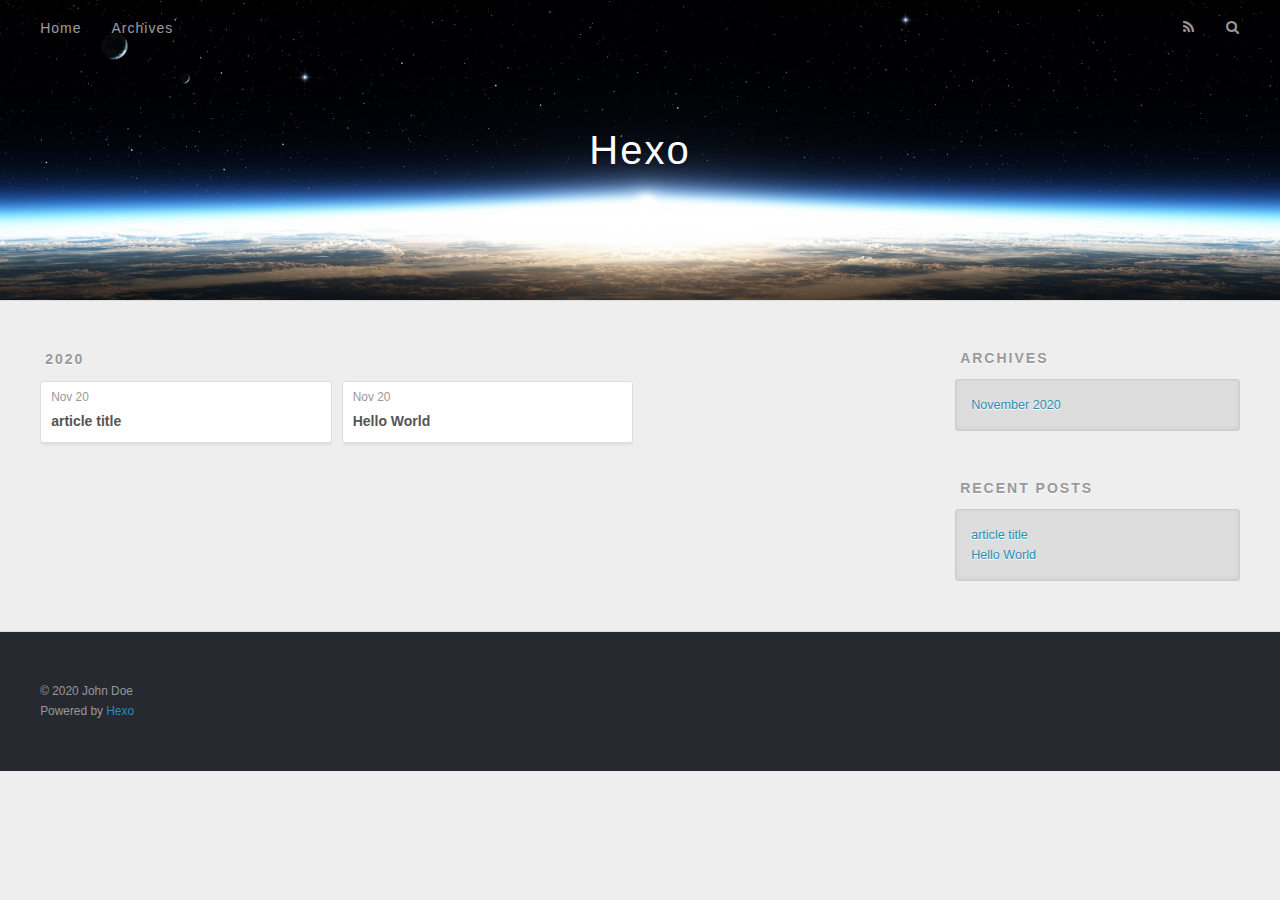
==== archives/index.html @ bbcba3b3 "Site updated: 2020-11-20 15:11:48" ====
<!DOCTYPE html>
<html>
<head>
  <meta charset="utf-8">
  

  
  <title>Archives | Hexo</title>
  <meta name="viewport" content="width=device-width, initial-scale=1, maximum-scale=1">
  <meta property="og:type" content="website">
<meta property="og:title" content="Hexo">
<meta property="og:url" content="http://example.com/archives/index.html">
<meta property="og:site_name" content="Hexo">
<meta property="og:locale" content="en_US">
<meta property="article:author" content="John Doe">
<meta name="twitter:card" content="summary">
  
    <link rel="alternate" href="/atom.xml" title="Hexo" type="application/atom+xml">
  
  
    <link rel="icon" href="/favicon.png">
  
  
    <link href="//fonts.googleapis.com/css?family=Source+Code+Pro" rel="stylesheet" type="text/css">
  
  
<link rel="stylesheet" href="/css/style.css">

<meta name="generator" content="Hexo 5.2.0"></head>

<body>
  <div id="container">
    <div id="wrap">
      <header id="header">
  <div id="banner"></div>
  <div id="header-outer" class="outer">
    <div id="header-title" class="inner">
      <h1 id="logo-wrap">
        <a href="/" id="logo">Hexo</a>
      </h1>
      
    </div>
    <div id="header-inner" class="inner">
      <nav id="main-nav">
        <a id="main-nav-toggle" class="nav-icon"></a>
        
          <a class="main-nav-link" href="/">Home</a>
        
          <a class="main-nav-link" href="/archives">Archives</a>
        
      </nav>
      <nav id="sub-nav">
        
          <a id="nav-rss-link" class="nav-icon" href="/atom.xml" title="RSS Feed"></a>
        
        <a id="nav-search-btn" class="nav-icon" title="Search"></a>
      </nav>
      <div id="search-form-wrap">
        <form action="//google.com/search" method="get" accept-charset="UTF-8" class="search-form"><input type="search" name="q" class="search-form-input" placeholder="Search"><button type="submit" class="search-form-submit">&#xF002;</button><input type="hidden" name="sitesearch" value="http://example.com"></form>
      </div>
    </div>
  </div>
</header>
      <div class="outer">
        <section id="main">
  
  
    
    
      
      
      <section class="archives-wrap">
        <div class="archive-year-wrap">
          <a href="/archives/2020" class="archive-year">2020</a>
        </div>
        <div class="archives">
    
    <article class="archive-article archive-type-post">
  <div class="archive-article-inner">
    <header class="archive-article-header">
      <a href="/2020/11/20/article-title/" class="archive-article-date">
  <time datetime="2020-11-20T07:08:11.000Z" itemprop="datePublished">Nov 20</time>
</a>
      
  
    <h1 itemprop="name">
      <a class="archive-article-title" href="/2020/11/20/article-title/">article title</a>
    </h1>
  

    </header>
  </div>
</article>
  
    
    
    <article class="archive-article archive-type-post">
  <div class="archive-article-inner">
    <header class="archive-article-header">
      <a href="/2020/11/20/hello-world/" class="archive-article-date">
  <time datetime="2020-11-20T06:59:21.009Z" itemprop="datePublished">Nov 20</time>
</a>
      
  
    <h1 itemprop="name">
      <a class="archive-article-title" href="/2020/11/20/hello-world/">Hello World</a>
    </h1>
  

    </header>
  </div>
</article>
  
  
    </div></section>
  


</section>
        
          <aside id="sidebar">
  
    

  
    

  
    
  
    
  <div class="widget-wrap">
    <h3 class="widget-title">Archives</h3>
    <div class="widget">
      <ul class="archive-list"><li class="archive-list-item"><a class="archive-list-link" href="/archives/2020/11/">November 2020</a></li></ul>
    </div>
  </div>


  
    
  <div class="widget-wrap">
    <h3 class="widget-title">Recent Posts</h3>
    <div class="widget">
      <ul>
        
          <li>
            <a href="/2020/11/20/article-title/">article title</a>
          </li>
        
          <li>
            <a href="/2020/11/20/hello-world/">Hello World</a>
          </li>
        
      </ul>
    </div>
  </div>

  
</aside>
        
      </div>
      <footer id="footer">
  
  <div class="outer">
    <div id="footer-info" class="inner">
      &copy; 2020 John Doe<br>
      Powered by <a href="http://hexo.io/" target="_blank">Hexo</a>
    </div>
  </div>
</footer>
    </div>
    <nav id="mobile-nav">
  
    <a href="/" class="mobile-nav-link">Home</a>
  
    <a href="/archives" class="mobile-nav-link">Archives</a>
  
</nav>
    

<script src="//ajax.googleapis.com/ajax/libs/jquery/2.0.3/jquery.min.js"></script>


  
<link rel="stylesheet" href="/fancybox/jquery.fancybox.css">

  
<script src="/fancybox/jquery.fancybox.pack.js"></script>




<script src="/js/script.js"></script>




  </div>
</body>
</html>
---- css/style.css ----
body {
  width: 100%;
}
body:before,
body:after {
  content: "";
  display: table;
}
body:after {
  clear: both;
}
html,
body,
div,
span,
applet,
object,
iframe,
h1,
h2,
h3,
h4,
h5,
h6,
p,
blockquote,
pre,
a,
abbr,
acronym,
address,
big,
cite,
code,
del,
dfn,
em,
img,
ins,
kbd,
q,
s,
samp,
small,
strike,
strong,
sub,
sup,
tt,
var,
dl,
dt,
dd,
ol,
ul,
li,
fieldset,
form,
label,
legend,
table,
caption,
tbody,
tfoot,
thead,
tr,
th,
td {
  margin: 0;
  padding: 0;
  border: 0;
  outline: 0;
  font-weight: inherit;
  font-style: inherit;
  font-family: inherit;
  font-size: 100%;
  vertical-align: baseline;
}
body {
  line-height: 1;
  color: #000;
  background: #fff;
}
ol,
ul {
  list-style: none;
}
table {
  border-collapse: separate;
  border-spacing: 0;
  vertical-align: middle;
}
caption,
th,
td {
  text-align: left;
  font-weight: normal;
  vertical-align: middle;
}
a img {
  border: none;
}
input,
button {
  margin: 0;
  padding: 0;
}
input::-moz-focus-inner,
button::-moz-focus-inner {
  border: 0;
  padding: 0;
}
@font-face {
  font-family: FontAwesome;
  font-style: normal;
  font-weight: normal;
  src: url("fonts/fontawesome-webfont.eot?v=#4.0.3");
  src: url("fonts/fontawesome-webfont.eot?#iefix&v=#4.0.3") format("embedded-opentype"), url("fonts/fontawesome-webfont.woff?v=#4.0.3") format("woff"), url("fonts/fontawesome-webfont.ttf?v=#4.0.3") format("truetype"), url("fonts/fontawesome-webfont.svg#fontawesomeregular?v=#4.0.3") format("svg");
}
html,
body,
#container {
  height: 100%;
}
body {
  background: #eee;
  font: 14px -apple-system, BlinkMacSystemFont, "Segoe UI", "Roboto", "Oxygen", "Ubuntu", "Cantarell", "Fira Sans", "Droid Sans", "Helvetica Neue", sans-serif;
  -webkit-text-size-adjust: 100%;
}
.outer {
  max-width: 1220px;
  margin: 0 auto;
  padding: 0 20px;
}
.outer:before,
.outer:after {
  content: "";
  display: table;
}
.outer:after {
  clear: both;
}
.inner {
  display: inline;
  float: left;
  width: 98.33333333333333%;
  margin: 0 0.833333333333333%;
}
.left,
.alignleft {
  float: left;
}
.right,
.alignright {
  float: right;
}
.clear {
  clear: both;
}
#container {
  position: relative;
}
.mobile-nav-on {
  overflow: hidden;
}
#wrap {
  height: 100%;
  width: 100%;
  position: absolute;
  top: 0;
  left: 0;
  -webkit-transition: 0.2s ease-out;
  -moz-transition: 0.2s ease-out;
  -ms-transition: 0.2s ease-out;
  transition: 0.2s ease-out;
  z-index: 1;
  background: #eee;
}
.mobile-nav-on #wrap {
  left: 280px;
}
@media screen and (min-width: 768px) {
  #main {
    display: inline;
    float: left;
    width: 73.33333333333333%;
    margin: 0 0.833333333333333%;
  }
}
.article-date,
.article-category-link,
.archive-year,
.widget-title {
  text-decoration: none;
  text-transform: uppercase;
  letter-spacing: 2px;
  color: #999;
  margin-bottom: 1em;
  margin-left: 5px;
  line-height: 1em;
  text-shadow: 0 1px #fff;
  font-weight: bold;
}
.article-inner,
.archive-article-inner {
  background: #fff;
  -webkit-box-shadow: 1px 2px 3px #ddd;
  box-shadow: 1px 2px 3px #ddd;
  border: 1px solid #ddd;
  border-radius: 3px;
}
.article-entry h1,
.widget h1 {
  font-size: 2em;
}
.article-entry h2,
.widget h2 {
  font-size: 1.5em;
}
.article-entry h3,
.widget h3 {
  font-size: 1.3em;
}
.article-entry h4,
.widget h4 {
  font-size: 1.2em;
}
.article-entry h5,
.widget h5 {
  font-size: 1em;
}
.article-entry h6,
.widget h6 {
  font-size: 1em;
  color: #999;
}
.article-entry hr,
.widget hr {
  border: 1px dashed #ddd;
}
.article-entry strong,
.widget strong {
  font-weight: bold;
}
.article-entry em,
.widget em,
.article-entry cite,
.widget cite {
  font-style: italic;
}
.article-entry sup,
.widget sup,
.article-entry sub,
.widget sub {
  font-size: 0.75em;
  line-height: 0;
  position: relative;
  vertical-align: baseline;
}
.article-entry sup,
.widget sup {
  top: -0.5em;
}
.article-entry sub,
.widget sub {
  bottom: -0.2em;
}
.article-entry small,
.widget small {
  font-size: 0.85em;
}
.article-entry acronym,
.widget acronym,
.article-entry abbr,
.widget abbr {
  border-bottom: 1px dotted;
}
.article-entry ul,
.widget ul,
.article-entry ol,
.widget ol,
.article-entry dl,
.widget dl {
  margin: 0 20px;
  line-height: 1.6em;
}
.article-entry ul ul,
.widget ul ul,
.article-entry ol ul,
.widget ol ul,
.article-entry ul ol,
.widget ul ol,
.article-entry ol ol,
.widget ol ol {
  margin-top: 0;
  margin-bottom: 0;
}
.article-entry ul,
.widget ul {
  list-style: disc;
}
.article-entry ol,
.widget ol {
  list-style: decimal;
}
.article-entry dt,
.widget dt {
  font-weight: bold;
}
#header {
  height: 300px;
  position: relative;
  border-bottom: 1px solid #ddd;
}
#header:before,
#header:after {
  content: "";
  position: absolute;
  left: 0;
  right: 0;
  height: 40px;
}
#header:before {
  top: 0;
  background: -webkit-linear-gradient(rgba(0,0,0,0.2), transparent);
  background: -moz-linear-gradient(rgba(0,0,0,0.2), transparent);
  background: -ms-linear-gradient(rgba(0,0,0,0.2), transparent);
  background: linear-gradient(rgba(0,0,0,0.2), transparent);
}
#header:after {
  bottom: 0;
  background: -webkit-linear-gradient(transparent, rgba(0,0,0,0.2));
  background: -moz-linear-gradient(transparent, rgba(0,0,0,0.2));
  background: -ms-linear-gradient(transparent, rgba(0,0,0,0.2));
  background: linear-gradient(transparent, rgba(0,0,0,0.2));
}
#header-outer {
  height: 100%;
  position: relative;
}
#header-inner {
  position: relative;
  overflow: hidden;
}
#banner {
  position: absolute;
  top: 0;
  left: 0;
  width: 100%;
  height: 100%;
  background: url("images/banner.jpg") center #000;
  -webkit-background-size: cover;
  -moz-background-size: cover;
  background-size: cover;
  z-index: -1;
}
#header-title {
  text-align: center;
  height: 40px;
  position: absolute;
  top: 50%;
  left: 0;
  margin-top: -20px;
}
#logo,
#subtitle {
  text-decoration: none;
  color: #fff;
  font-weight: 300;
  text-shadow: 0 1px 4px rgba(0,0,0,0.3);
}
#logo {
  font-size: 40px;
  line-height: 40px;
  letter-spacing: 2px;
}
#subtitle {
  font-size: 16px;
  line-height: 16px;
  letter-spacing: 1px;
}
#subtitle-wrap {
  margin-top: 16px;
}
#main-nav {
  float: left;
  margin-left: -15px;
}
.nav-icon,
.main-nav-link {
  float: left;
  color: #fff;
  opacity: 0.6;
  text-decoration: none;
  text-shadow: 0 1px rgba(0,0,0,0.2);
  -webkit-transition: opacity 0.2s;
  -moz-transition: opacity 0.2s;
  -ms-transition: opacity 0.2s;
  transition: opacity 0.2s;
  display: block;
  padding: 20px 15px;
}
.nav-icon:hover,
.main-nav-link:hover {
  opacity: 1;
}
.nav-icon {
  font-family: FontAwesome;
  text-align: center;
  font-size: 14px;
  width: 14px;
  height: 14px;
  padding: 20px 15px;
  position: relative;
  cursor: pointer;
}
.main-nav-link {
  font-weight: 300;
  letter-spacing: 1px;
}
@media screen and (max-width: 479px) {
  .main-nav-link {
    display: none;
  }
}
#main-nav-toggle {
  display: none;
}
#main-nav-toggle:before {
  content: "\f0c9";
}
@media screen and (max-width: 479px) {
  #main-nav-toggle {
    display: block;
  }
}
#sub-nav {
  float: right;
  margin-right: -15px;
}
#nav-rss-link:before {
  content: "\f09e";
}
#nav-search-btn:before {
  content: "\f002";
}
#search-form-wrap {
  position: absolute;
  top: 15px;
  width: 150px;
  height: 30px;
  right: -150px;
  opacity: 0;
  -webkit-transition: 0.2s ease-out;
  -moz-transition: 0.2s ease-out;
  -ms-transition: 0.2s ease-out;
  transition: 0.2s ease-out;
}
#search-form-wrap.on {
  opacity: 1;
  right: 0;
}
@media screen and (max-width: 479px) {
  #search-form-wrap {
    width: 100%;
    right: -100%;
  }
}
.search-form {
  position: absolute;
  top: 0;
  left: 0;
  right: 0;
  background: #fff;
  padding: 5px 15px;
  border-radius: 15px;
  -webkit-box-shadow: 0 0 10px rgba(0,0,0,0.3);
  box-shadow: 0 0 10px rgba(0,0,0,0.3);
}
.search-form-input {
  border: none;
  background: none;
  color: #555;
  width: 100%;
  font: 13px -apple-system, BlinkMacSystemFont, "Segoe UI", "Roboto", "Oxygen", "Ubuntu", "Cantarell", "Fira Sans", "Droid Sans", "Helvetica Neue", sans-serif;
  outline: none;
}
.search-form-input::-webkit-search-results-decoration,
.search-form-input::-webkit-search-cancel-button {
  -webkit-appearance: none;
}
.search-form-submit {
  position: absolute;
  top: 50%;
  right: 10px;
  margin-top: -7px;
  font: 13px FontAwesome;
  border: none;
  background: none;
  color: #bbb;
  cursor: pointer;
}
.search-form-submit:hover,
.search-form-submit:focus {
  color: #777;
}
.article {
  margin: 50px 0;
}
.article-inner {
  overflow: hidden;
}
.article-meta:before,
.article-meta:after {
  content: "";
  display: table;
}
.article-meta:after {
  clear: both;
}
.article-date {
  float: left;
}
.article-category {
  float: left;
  line-height: 1em;
  color: #ccc;
  text-shadow: 0 1px #fff;
  margin-left: 8px;
}
.article-category:before {
  content: "\2022";
}
.article-category-link {
  margin: 0 12px 1em;
}
.article-header {
  padding: 20px 20px 0;
}
.article-title {
  text-decoration: none;
  font-size: 2em;
  font-weight: bold;
  color: #555;
  line-height: 1.1em;
  -webkit-transition: color 0.2s;
  -moz-transition: color 0.2s;
  -ms-transition: color 0.2s;
  transition: color 0.2s;
}
a.article-title:hover {
  color: #258fb8;
}
.article-entry {
  color: #555;
  padding: 0 20px;
}
.article-entry:before,
.article-entry:after {
  content: "";
  display: table;
}
.article-entry:after {
  clear: both;
}
.article-entry p,
.article-entry table {
  line-height: 1.6em;
  margin: 1.6em 0;
}
.article-entry h1,
.article-entry h2,
.article-entry h3,
.article-entry h4,
.article-entry h5,
.article-entry h6 {
  font-weight: bold;
}
.article-entry h1,
.article-entry h2,
.article-entry h3,
.article-entry h4,
.article-entry h5,
.article-entry h6 {
  line-height: 1.1em;
  margin: 1.1em 0;
}
.article-entry a {
  color: #258fb8;
  text-decoration: none;
}
.article-entry a:hover {
  text-decoration: underline;
}
.article-entry ul,
.article-entry ol,
.article-entry dl {
  margin-top: 1.6em;
  margin-bottom: 1.6em;
}
.article-entry img,
.article-entry video {
  max-width: 100%;
  height: auto;
  display: block;
  margin: auto;
}
.article-entry iframe {
  border: none;
}
.article-entry table {
  width: 100%;
  border-collapse: collapse;
  border-spacing: 0;
}
.article-entry th {
  font-weight: bold;
  border-bottom: 3px solid #ddd;
  padding-bottom: 0.5em;
}
.article-entry td {
  border-bottom: 1px solid #ddd;
  padding: 10px 0;
}
.article-entry blockquote {
  font-family: Georgia, "Times New Roman", serif;
  font-size: 1.4em;
  margin: 1.6em 20px;
  text-align: center;
}
.article-entry blockquote footer {
  font-size: 14px;
  margin: 1.6em 0;
  font-family: -apple-system, BlinkMacSystemFont, "Segoe UI", "Roboto", "Oxygen", "Ubuntu", "Cantarell", "Fira Sans", "Droid Sans", "Helvetica Neue", sans-serif;
}
.article-entry blockquote footer cite:before {
  content: "—";
  padding: 0 0.5em;
}
.article-entry .pullquote {
  text-align: left;
  width: 45%;
  margin: 0;
}
.article-entry .pullquote.left {
  margin-left: 0.5em;
  margin-right: 1em;
}
.article-entry .pullquote.right {
  margin-right: 0.5em;
  margin-left: 1em;
}
.article-entry .caption {
  color: #999;
  display: block;
  font-size: 0.9em;
  margin-top: 0.5em;
  position: relative;
  text-align: center;
}
.article-entry .video-container {
  position: relative;
  padding-top: 56.25%;
  height: 0;
  overflow: hidden;
}
.article-entry .video-container iframe,
.article-entry .video-container object,
.article-entry .video-container embed {
  position: absolute;
  top: 0;
  left: 0;
  width: 100%;
  height: 100%;
  margin-top: 0;
}
.article-more-link a {
  display: inline-block;
  line-height: 1em;
  padding: 6px 15px;
  border-radius: 15px;
  background: #eee;
  color: #999;
  text-shadow: 0 1px #fff;
  text-decoration: none;
}
.article-more-link a:hover {
  background: #258fb8;
  color: #fff;
  text-decoration: none;
  text-shadow: 0 1px #1e7293;
}
.article-footer {
  font-size: 0.85em;
  line-height: 1.6em;
  border-top: 1px solid #ddd;
  padding-top: 1.6em;
  margin: 0 20px 20px;
}
.article-footer:before,
.article-footer:after {
  content: "";
  display: table;
}
.article-footer:after {
  clear: both;
}
.article-footer a {
  color: #999;
  text-decoration: none;
}
.article-footer a:hover {
  color: #555;
}
.article-tag-list-item {
  float: left;
  margin-right: 10px;
}
.article-tag-list-link:before {
  content: "#";
}
.article-comment-link {
  float: right;
}
.article-comment-link:before {
  content: "\f075";
  font-family: FontAwesome;
  padding-right: 8px;
}
.article-share-link {
  cursor: pointer;
  float: right;
  margin-left: 20px;
}
.article-share-link:before {
  content: "\f064";
  font-family: FontAwesome;
  padding-right: 6px;
}
#article-nav {
  position: relative;
}
#article-nav:before,
#article-nav:after {
  content: "";
  display: table;
}
#article-nav:after {
  clear: both;
}
@media screen and (min-width: 768px) {
  #article-nav {
    margin: 50px 0;
  }
  #article-nav:before {
    width: 8px;
    height: 8px;
    position: absolute;
    top: 50%;
    left: 50%;
    margin-top: -4px;
    margin-left: -4px;
    content: "";
    border-radius: 50%;
    background: #ddd;
    -webkit-box-shadow: 0 1px 2px #fff;
    box-shadow: 0 1px 2px #fff;
  }
}
.article-nav-link-wrap {
  text-decoration: none;
  text-shadow: 0 1px #fff;
  color: #999;
  -webkit-box-sizing: border-box;
  -moz-box-sizing: border-box;
  box-sizing: border-box;
  margin-top: 50px;
  text-align: center;
  display: block;
}
.article-nav-link-wrap:hover {
  color: #555;
}
@media screen and (min-width: 768px) {
  .article-nav-link-wrap {
    width: 50%;
    margin-top: 0;
  }
}
@media screen and (min-width: 768px) {
  #article-nav-newer {
    float: left;
    text-align: right;
    padding-right: 20px;
  }
}
@media screen and (min-width: 768px) {
  #article-nav-older {
    float: right;
    text-align: left;
    padding-left: 20px;
  }
}
.article-nav-caption {
  text-transform: uppercase;
  letter-spacing: 2px;
  color: #ddd;
  line-height: 1em;
  font-weight: bold;
}
#article-nav-newer .article-nav-caption {
  margin-right: -2px;
}
.article-nav-title {
  font-size: 0.85em;
  line-height: 1.6em;
  margin-top: 0.5em;
}
.article-share-box {
  position: absolute;
  display: none;
  background: #fff;
  -webkit-box-shadow: 1px 2px 10px rgba(0,0,0,0.2);
  box-shadow: 1px 2px 10px rgba(0,0,0,0.2);
  border-radius: 3px;
  margin-left: -145px;
  overflow: hidden;
  z-index: 1;
}
.article-share-box.on {
  display: block;
}
.article-share-input {
  width: 100%;
  background: none;
  -webkit-box-sizing: border-box;
  -moz-box-sizing: border-box;
  box-sizing: border-box;
  font: 14px -apple-system, BlinkMacSystemFont, "Segoe UI", "Roboto", "Oxygen", "Ubuntu", "Cantarell", "Fira Sans", "Droid Sans", "Helvetica Neue", sans-serif;
  padding: 0 15px;
  color: #555;
  outline: none;
  border: 1px solid #ddd;
  border-radius: 3px 3px 0 0;
  height: 36px;
  line-height: 36px;
}
.article-share-links {
  background: #eee;
}
.article-share-links:before,
.article-share-links:after {
  content: "";
  display: table;
}
.article-share-links:after {
  clear: both;
}
.article-share-twitter,
.article-share-facebook,
.article-share-pinterest,
.article-share-google {
  width: 50px;
  height: 36px;
  display: block;
  float: left;
  position: relative;
  color: #999;
  text-shadow: 0 1px #fff;
}
.article-share-twitter:before,
.article-share-facebook:before,
.article-share-pinterest:before,
.article-share-google:before {
  font-size: 20px;
  font-family: FontAwesome;
  width: 20px;
  height: 20px;
  position: absolute;
  top: 50%;
  left: 50%;
  margin-top: -10px;
  margin-left: -10px;
  text-align: center;
}
.article-share-twitter:hover,
.article-share-facebook:hover,
.article-share-pinterest:hover,
.article-share-google:hover {
  color: #fff;
}
.article-share-twitter:before {
  content: "\f099";
}
.article-share-twitter:hover {
  background: #00aced;
  text-shadow: 0 1px #008abe;
}
.article-share-facebook:before {
  content: "\f09a";
}
.article-share-facebook:hover {
  background: #3b5998;
  text-shadow: 0 1px #2f477a;
}
.article-share-pinterest:before {
  content: "\f0d2";
}
.article-share-pinterest:hover {
  background: #cb2027;
  text-shadow: 0 1px #a21a1f;
}
.article-share-google:before {
  content: "\f0d5";
}
.article-share-google:hover {
  background: #dd4b39;
  text-shadow: 0 1px #be3221;
}
.article-gallery {
  background: #000;
  position: relative;
}
.article-gallery-photos {
  position: relative;
  overflow: hidden;
}
.article-gallery-img {
  display: none;
  max-width: 100%;
}
.article-gallery-img:first-child {
  display: block;
}
.article-gallery-img.loaded {
  position: absolute;
  display: block;
}
.article-gallery-img img {
  display: block;
  max-width: 100%;
  margin: 0 auto;
}
#comments {
  background: #fff;
  -webkit-box-shadow: 1px 2px 3px #ddd;
  box-shadow: 1px 2px 3px #ddd;
  padding: 20px;
  border: 1px solid #ddd;
  border-radius: 3px;
  margin: 50px 0;
}
#comments a {
  color: #258fb8;
}
.archives-wrap {
  margin: 50px 0;
}
.archives:before,
.archives:after {
  content: "";
  display: table;
}
.archives:after {
  clear: both;
}
.archive-year-wrap {
  margin-bottom: 1em;
}
.archives {
  -webkit-column-gap: 10px;
  -moz-column-gap: 10px;
  column-gap: 10px;
}
@media screen and (min-width: 480px) and (max-width: 767px) {
  .archives {
    -webkit-column-count: 2;
    -moz-column-count: 2;
    column-count: 2;
  }
}
@media screen and (min-width: 768px) {
  .archives {
    -webkit-column-count: 3;
    -moz-column-count: 3;
    column-count: 3;
  }
}
.archive-article {
  -webkit-column-break-inside: avoid;
  page-break-inside: avoid;
  overflow: hidden;
  break-inside: avoid-column;
}
.archive-article-inner {
  padding: 10px;
  margin-bottom: 15px;
}
.archive-article-title {
  text-decoration: none;
  font-weight: bold;
  color: #555;
  -webkit-transition: color 0.2s;
  -moz-transition: color 0.2s;
  -ms-transition: color 0.2s;
  transition: color 0.2s;
  line-height: 1.6em;
}
.archive-article-title:hover {
  color: #258fb8;
}
.archive-article-footer {
  margin-top: 1em;
}
.archive-article-date {
  color: #999;
  text-decoration: none;
  font-size: 0.85em;
  line-height: 1em;
  margin-bottom: 0.5em;
  display: block;
}
#page-nav {
  margin: 50px auto;
  background: #fff;
  -webkit-box-shadow: 1px 2px 3px #ddd;
  box-shadow: 1px 2px 3px #ddd;
  border: 1px solid #ddd;
  border-radius: 3px;
  text-align: center;
  color: #999;
  overflow: hidden;
}
#page-nav:before,
#page-nav:after {
  content: "";
  display: table;
}
#page-nav:after {
  clear: both;
}
#page-nav a,
#page-nav span {
  padding: 10px 20px;
  line-height: 1;
  height: 2ex;
}
#page-nav a {
  color: #999;
  text-decoration: none;
}
#page-nav a:hover {
  background: #999;
  color: #fff;
}
#page-nav .prev {
  float: left;
}
#page-nav .next {
  float: right;
}
#page-nav .page-number {
  display: inline-block;
}
@media screen and (max-width: 479px) {
  #page-nav .page-number {
    display: none;
  }
}
#page-nav .current {
  color: #555;
  font-weight: bold;
}
#page-nav .space {
  color: #ddd;
}
#footer {
  background: #262a30;
  padding: 50px 0;
  border-top: 1px solid #ddd;
  color: #999;
}
#footer a {
  color: #258fb8;
  text-decoration: none;
}
#footer a:hover {
  text-decoration: underline;
}
#footer-info {
  line-height: 1.6em;
  font-size: 0.85em;
}
.article-entry pre,
.article-entry .highlight {
  background: #2d2d2d;
  margin: 0 -20px;
  padding: 15px 20px;
  border-style: solid;
  border-color: #ddd;
  border-width: 1px 0;
  overflow: auto;
  color: #ccc;
  line-height: 22.400000000000002px;
}
.article-entry .highlight .gutter pre,
.article-entry .gist .gist-file .gist-data .line-numbers {
  color: #666;
  font-size: 0.85em;
}
.article-entry pre,
.article-entry code {
  font-family: "Source Code Pro", Consolas, Monaco, Menlo, Consolas, monospace;
}
.article-entry code {
  background: #eee;
  text-shadow: 0 1px #fff;
  padding: 0 0.3em;
}
.article-entry pre code {
  background: none;
  text-shadow: none;
  padding: 0;
}
.article-entry .highlight pre {
  border: none;
  margin: 0;
  padding: 0;
}
.article-entry .highlight table {
  margin: 0;
  width: auto;
}
.article-entry .highlight td {
  border: none;
  padding: 0;
}
.article-entry .highlight figcaption {
  font-size: 0.85em;
  color: #999;
  line-height: 1em;
  margin-bottom: 1em;
}
.article-entry .highlight figcaption:before,
.article-entry .highlight figcaption:after {
  content: "";
  display: table;
}
.article-entry .highlight figcaption:after {
  clear: both;
}
.article-entry .highlight figcaption a {
  float: right;
}
.article-entry .highlight .gutter pre {
  text-align: right;
  padding-right: 20px;
}
.article-entry .highlight .line {
  height: 22.400000000000002px;
}
.article-entry .highlight .line.marked {
  background: #515151;
}
.article-entry .gist {
  margin: 0 -20px;
  border-style: solid;
  border-color: #ddd;
  border-width: 1px 0;
  background: #2d2d2d;
  padding: 15px 20px 15px 0;
}
.article-entry .gist .gist-file {
  border: none;
  font-family: "Source Code Pro", Consolas, Monaco, Menlo, Consolas, monospace;
  margin: 0;
}
.article-entry .gist .gist-file .gist-data {
  background: none;
  border: none;
}
.article-entry .gist .gist-file .gist-data .line-numbers {
  background: none;
  border: none;
  padding: 0 20px 0 0;
}
.article-entry .gist .gist-file .gist-data .line-data {
  padding: 0 !important;
}
.article-entry .gist .gist-file .highlight {
  margin: 0;
  padding: 0;
  border: none;
}
.article-entry .gist .gist-file .gist-meta {
  background: #2d2d2d;
  color: #999;
  font: 0.85em -apple-system, BlinkMacSystemFont, "Segoe UI", "Roboto", "Oxygen", "Ubuntu", "Cantarell", "Fira Sans", "Droid Sans", "Helvetica Neue", sans-serif;
  text-shadow: 0 0;
  padding: 0;
  margin-top: 1em;
  margin-left: 20px;
}
.article-entry .gist .gist-file .gist-meta a {
  color: #258fb8;
  font-weight: normal;
}
.article-entry .gist .gist-file .gist-meta a:hover {
  text-decoration: underline;
}
pre .comment,
pre .title {
  color: #999;
}
pre .variable,
pre .attribute,
pre .tag,
pre .regexp,
pre .ruby .constant,
pre .xml .tag .title,
pre .xml .pi,
pre .xml .doctype,
pre .html .doctype,
pre .css .id,
pre .css .class,
pre .css .pseudo {
  color: #f2777a;
}
pre .number,
pre .preprocessor,
pre .built_in,
pre .literal,
pre .params,
pre .constant {
  color: #f99157;
}
pre .class,
pre .ruby .class .title,
pre .css .rules .attribute {
  color: #9c9;
}
pre .string,
pre .value,
pre .inheritance,
pre .header,
pre .ruby .symbol,
pre .xml .cdata {
  color: #9c9;
}
pre .css .hexcolor {
  color: #6cc;
}
pre .function,
pre .python .decorator,
pre .python .title,
pre .ruby .function .title,
pre .ruby .title .keyword,
pre .perl .sub,
pre .javascript .title,
pre .coffeescript .title {
  color: #69c;
}
pre .keyword,
pre .javascript .function {
  color: #c9c;
}
@media screen and (max-width: 479px) {
  #mobile-nav {
    position: absolute;
    top: 0;
    left: 0;
    width: 280px;
    height: 100%;
    background: #191919;
    border-right: 1px solid #fff;
  }
}
@media screen and (max-width: 479px) {
  .mobile-nav-link {
    display: block;
    color: #999;
    text-decoration: none;
    padding: 15px 20px;
    font-weight: bold;
  }
  .mobile-nav-link:hover {
    color: #fff;
  }
}
@media screen and (min-width: 768px) {
  #sidebar {
    display: inline;
    float: left;
    width: 23.333333333333332%;
    margin: 0 0.833333333333333%;
  }
}
.widget-wrap {
  margin: 50px 0;
}
.widget {
  color: #777;
  text-shadow: 0 1px #fff;
  background: #ddd;
  -webkit-box-shadow: 0 -1px 4px #ccc inset;
  box-shadow: 0 -1px 4px #ccc inset;
  border: 1px solid #ccc;
  padding: 15px;
  border-radius: 3px;
}
.widget a {
  color: #258fb8;
  text-decoration: none;
}
.widget a:hover {
  text-decoration: underline;
}
.widget ul ul,
.widget ol ul,
.widget dl ul,
.widget ul ol,
.widget ol ol,
.widget dl ol,
.widget ul dl,
.widget ol dl,
.widget dl dl {
  margin-left: 15px;
  list-style: disc;
}
.widget {
  line-height: 1.6em;
  word-wrap: break-word;
  font-size: 0.9em;
}
.widget ul,
.widget ol {
  list-style: none;
  margin: 0;
}
.widget ul ul,
.widget ol ul,
.widget ul ol,
.widget ol ol {
  margin: 0 20px;
}
.widget ul ul,
.widget ol ul {
  list-style: disc;
}
.widget ul ol,
.widget ol ol {
  list-style: decimal;
}
.category-list-count,
.tag-list-count,
.archive-list-count {
  padding-left: 5px;
  color: #999;
  font-size: 0.85em;
}
.category-list-count:before,
.tag-list-count:before,
.archive-list-count:before {
  content: "(";
}
.category-list-count:after,
.tag-list-count:after,
.archive-list-count:after {
  content: ")";
}
.tagcloud a {
  margin-right: 5px;
  display: inline-block;
}
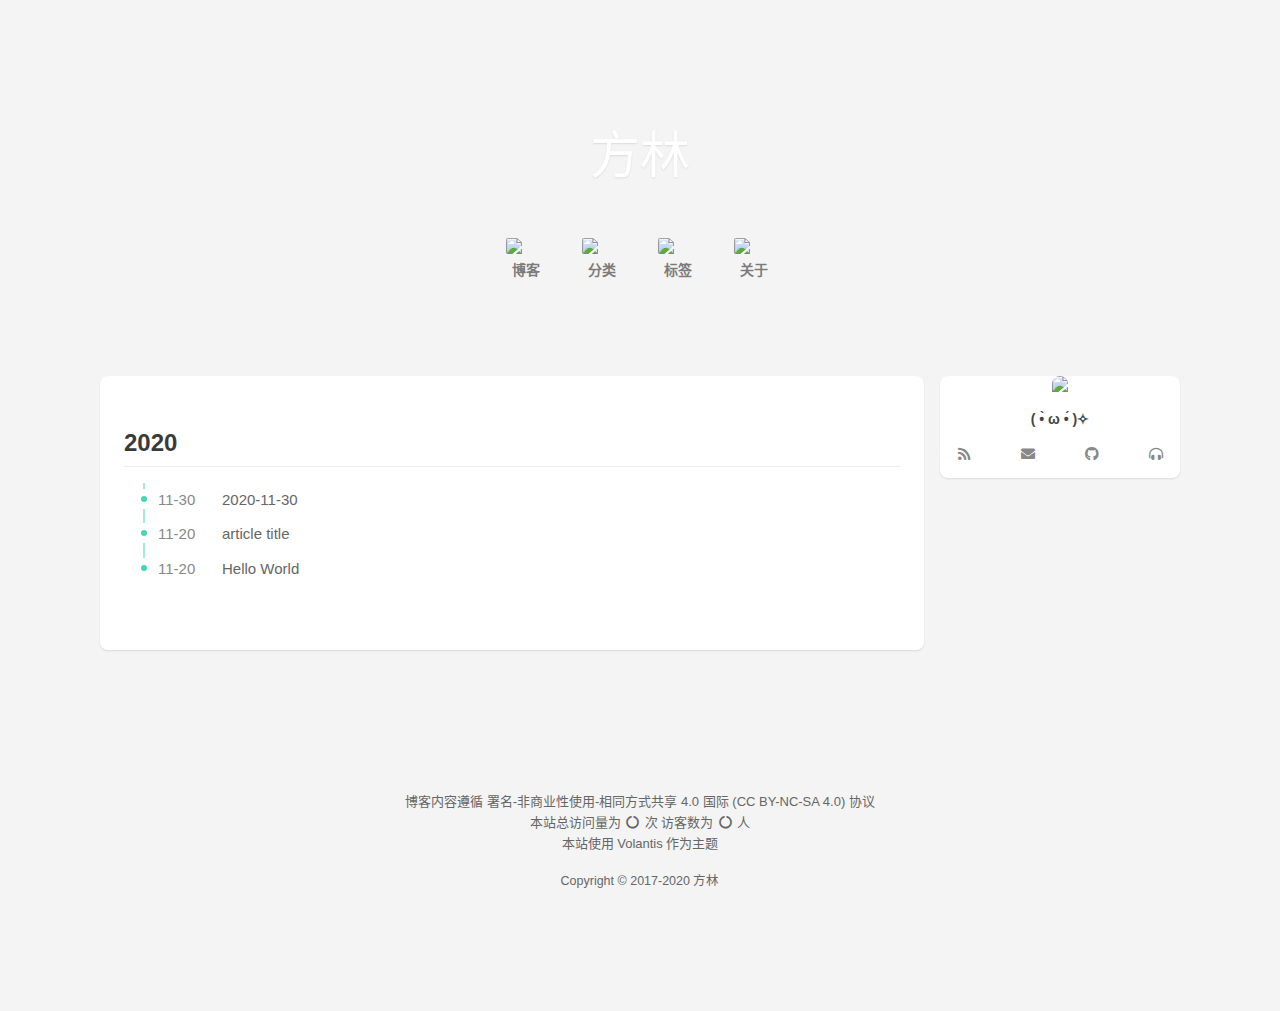
==== commit 0dad0853: "Site updated: 2020-11-30 18:04:54" ====
--- a/archives/index.html
+++ b/archives/index.html
@@ -1,201 +1,1331 @@
 <!DOCTYPE html>
-<html>
-<head>
+<html lang="zh-CN">
+<head hexo-theme='https://github.com/volantis-x/hexo-theme-volantis/tree/4.1.6'>
   <meta charset="utf-8">
-  
-
-  
-  <title>Archives | Hexo</title>
+  <!-- SEO相关 -->
+  
+    
+      <meta name="robots" content="noindex,follow">
+    
+  
+  <!-- 渲染优化 -->
+  <meta http-equiv='x-dns-prefetch-control' content='on' />
+  <link rel='dns-prefetch' href='https://cdn.jsdelivr.net'>
+  <link rel="preconnect" href="https://cdn.jsdelivr.net" crossorigin>
+  <meta name="renderer" content="webkit">
+  <meta name="force-rendering" content="webkit">
+  <meta http-equiv="X-UA-Compatible" content="IE=Edge,chrome=1">
+  <meta name="HandheldFriendly" content="True" >
+  <meta name="apple-mobile-web-app-capable" content="yes">
   <meta name="viewport" content="width=device-width, initial-scale=1, maximum-scale=1">
-  <meta property="og:type" content="website">
-<meta property="og:title" content="Hexo">
-<meta property="og:url" content="http://example.com/archives/index.html">
-<meta property="og:site_name" content="Hexo">
-<meta property="og:locale" content="en_US">
-<meta property="article:author" content="John Doe">
-<meta name="twitter:card" content="summary">
-  
-    <link rel="alternate" href="/atom.xml" title="Hexo" type="application/atom+xml">
-  
-  
-    <link rel="icon" href="/favicon.png">
-  
-  
-    <link href="//fonts.googleapis.com/css?family=Source+Code+Pro" rel="stylesheet" type="text/css">
-  
-  
-<link rel="stylesheet" href="/css/style.css">
-
-<meta name="generator" content="Hexo 5.2.0"></head>
+
+  <!-- 页面元数据 -->
+  
+  <title>归档 - ( •̀ ω •́ )✧</title>
+  
+
+  
+
+  <!-- feed -->
+  
+
+  <!-- import meta -->
+  
+    
+      <meta name="msapplication-TileColor" content="#ffffff">
+    
+      <meta name="msapplication-config" content="https://cdn.jsdelivr.net/gh/volantis-x/cdn-org/blog/favicon/browserconfig.xml">
+    
+      <meta name="theme-color" content="#ffffff">
+    
+  
+
+  <!-- link -->
+  
+
+  <!-- import link -->
+  
+  
+  <link rel="apple-touch-icon" sizes="180x180" href="https://cdn.jsdelivr.net/gh/volantis-x/cdn-org/blog/favicon/apple-touch-icon.png">
+  <link rel="icon" type="image/png" sizes="32x32" href="https://cdn.jsdelivr.net/gh/volantis-x/cdn-org/blog/favicon/favicon-32x32.png">
+  <link rel="icon" type="image/png" sizes="16x16" href="https://cdn.jsdelivr.net/gh/volantis-x/cdn-org/blog/favicon/favicon-16x16.png">
+  <link rel="manifest" href="https://cdn.jsdelivr.net/gh/volantis-x/cdn-org/blog/favicon/site.webmanifest">
+  <link rel="mask-icon" href="https://cdn.jsdelivr.net/gh/volantis-x/cdn-org/blog/favicon/safari-pinned-tab.svg" color="#5bbad5">
+  <link rel="shortcut icon" href="https://cdn.jsdelivr.net/gh/volantis-x/cdn-org/blog/favicon/favicon.ico">
+  
+
+  
+    
+<link rel="stylesheet" href="/css/first.css">
+
+  
+
+  
+  <link rel="stylesheet" href="/css/style.css" media="print" onload="this.media='all';this.onload=null">
+  <noscript><link rel="stylesheet" href="/css/style.css"></noscript>
+  
+
+  <script id="loadcss"></script>
+
+</head>
 
 <body>
-  <div id="container">
-    <div id="wrap">
-      <header id="header">
-  <div id="banner"></div>
-  <div id="header-outer" class="outer">
-    <div id="header-title" class="inner">
-      <h1 id="logo-wrap">
-        <a href="/" id="logo">Hexo</a>
-      </h1>
-      
+  
+
+<header id="l_header" class="l_header auto shadow blur " style='opacity: 0' >
+  <div class='container'>
+  <div id='wrapper'>
+    <div class='nav-sub'>
+      <p class="title"></p>
+      <ul class='switcher nav-list-h m-phone' id="pjax-header-nav-list">
+        <li><a id="s-comment" class="fas fa-comments fa-fw" target="_self" href='javascript:void(0)'></a></li>
+        
+          <li><a id="s-toc" class="s-toc fas fa-list fa-fw" target="_self" href='javascript:void(0)'></a></li>
+        
+      </ul>
     </div>
-    <div id="header-inner" class="inner">
-      <nav id="main-nav">
-        <a id="main-nav-toggle" class="nav-icon"></a>
-        
-          <a class="main-nav-link" href="/">Home</a>
-        
-          <a class="main-nav-link" href="/archives">Archives</a>
-        
-      </nav>
-      <nav id="sub-nav">
-        
-          <a id="nav-rss-link" class="nav-icon" href="/atom.xml" title="RSS Feed"></a>
-        
-        <a id="nav-search-btn" class="nav-icon" title="Search"></a>
-      </nav>
-      <div id="search-form-wrap">
-        <form action="//google.com/search" method="get" accept-charset="UTF-8" class="search-form"><input type="search" name="q" class="search-form-input" placeholder="Search"><button type="submit" class="search-form-submit">&#xF002;</button><input type="hidden" name="sitesearch" value="http://example.com"></form>
+		<div class="nav-main">
+      
+        
+        <a class="title flat-box" target="_self" href='/'>
+          
+            <img no-lazy class='logo' src='https://cdn.jsdelivr.net/gh/volantis-x/cdn-org/blog/Logo-NavBar@3x.png'/>
+          
+          
+          
+        </a>
+      
+
+			<div class='menu navigation'>
+				<ul class='nav-list-h m-pc'>
+          
+          
+          
+            
+            
+              <li>
+                <a class="menuitem flat-box faa-parent animated-hover" href=/
+                  
+                  
+                  
+                    id="home"
+                  >
+                  <i class='fas fa-rss fa-fw'></i>博客
+                </a>
+                
+              </li>
+            
+          
+          
+            
+            
+              <li>
+                <a class="menuitem flat-box faa-parent animated-hover" href=/categories/
+                  
+                  
+                  
+                    id="categories"
+                  >
+                  <i class='fas fa-folder-open fa-fw'></i>分类
+                </a>
+                
+              </li>
+            
+          
+          
+            
+            
+              <li>
+                <a class="menuitem flat-box faa-parent animated-hover" href=/tags/
+                  
+                  
+                  
+                    id="tags"
+                  >
+                  <i class='fas fa-tags fa-fw'></i>标签
+                </a>
+                
+              </li>
+            
+          
+          
+            
+            
+              <li>
+                <a class="menuitem flat-box faa-parent animated-hover" href=/archives/
+                  
+                  
+                  
+                    id="archives"
+                  >
+                  <i class='fas fa-archive fa-fw'></i>归档
+                </a>
+                
+              </li>
+            
+          
+          
+            
+            
+              <li>
+                <a class="menuitem flat-box faa-parent animated-hover" href=/about/
+                  
+                  
+                  
+                    id="about"
+                  >
+                  <i class='fas fa-info-circle fa-fw'></i>关于
+                </a>
+                
+              </li>
+            
+          
+          
+				</ul>
+			</div>
+
+      <div class="m_search">
+        <form name="searchform" class="form u-search-form">
+          <i class="icon fas fa-search fa-fw"></i>
+          <input type="text" class="input u-search-input" placeholder="Search..." />
+        </form>
+      </div>
+
+			<ul class='switcher nav-list-h m-phone'>
+				
+					<li><a class="s-search fas fa-search fa-fw" target="_self" href='javascript:void(0)'></a></li>
+				
+				<li>
+          <a class="s-menu fas fa-bars fa-fw" target="_self" href='javascript:void(0)'></a>
+          <ul class="menu-phone list-v navigation white-box">
+            
+              
+            
+              <li>
+                <a class="menuitem flat-box faa-parent animated-hover" href=/
+                  
+                  
+                  
+                    id="home"
+                  >
+                  <i class='fas fa-rss fa-fw'></i>博客
+                </a>
+                
+              </li>
+            
+          
+            
+              
+            
+              <li>
+                <a class="menuitem flat-box faa-parent animated-hover" href=/categories/
+                  
+                  
+                  
+                    id="categories"
+                  >
+                  <i class='fas fa-folder-open fa-fw'></i>分类
+                </a>
+                
+              </li>
+            
+          
+            
+              
+            
+              <li>
+                <a class="menuitem flat-box faa-parent animated-hover" href=/tags/
+                  
+                  
+                  
+                    id="tags"
+                  >
+                  <i class='fas fa-tags fa-fw'></i>标签
+                </a>
+                
+              </li>
+            
+          
+            
+              
+            
+              <li>
+                <a class="menuitem flat-box faa-parent animated-hover" href=/archives/
+                  
+                  
+                  
+                    id="archives"
+                  >
+                  <i class='fas fa-archive fa-fw'></i>归档
+                </a>
+                
+              </li>
+            
+          
+            
+              
+            
+              <li>
+                <a class="menuitem flat-box faa-parent animated-hover" href=/about/
+                  
+                  
+                  
+                    id="about"
+                  >
+                  <i class='fas fa-info-circle fa-fw'></i>关于
+                </a>
+                
+              </li>
+            
+          
+            
+          </ul>
+        </li>
+			</ul>
+		</div>
+	</div>
+  </div>
+</header>
+
+  <div id="l_body">
+    <div id="l_cover">
+  
+    
+        <div id="half" class='cover-wrapper  focus' style="display: ;">
+          
+            <div id='cover-backstretch'></div>
+          
+          <div class='cover-body'>
+  <div class='top'>
+    
+    
+      <p class="title">方林</p>
+    
+    
+  </div>
+  <div class='bottom'>
+    <div class='menu navigation'>
+      <div class='list-h'>
+        
+          
+            <a href="/archives/"
+              
+              
+              id="archives">
+              <img src='https://cdn.jsdelivr.net/gh/twitter/twemoji@13.0/assets/svg/1f4f0.svg'><p>博客</p>
+            </a>
+          
+            <a href="/categories/"
+              
+              
+              id="categories">
+              <img src='https://cdn.jsdelivr.net/gh/twitter/twemoji@13.0/assets/svg/1f5c3.svg'><p>分类</p>
+            </a>
+          
+            <a href="/tags/"
+              
+              
+              id="tags">
+              <img src='https://cdn.jsdelivr.net/gh/twitter/twemoji@13.0/assets/svg/1f516.svg'><p>标签</p>
+            </a>
+          
+            <a href="/about/"
+              
+              
+              id="about">
+              <img src='https://cdn.jsdelivr.net/gh/twitter/twemoji@13.0/assets/svg/1f396.svg'><p>关于</p>
+            </a>
+          
+        
       </div>
     </div>
   </div>
-</header>
-      <div class="outer">
-        <section id="main">
-  
-  
-    
-    
-      
-      
-      <section class="archives-wrap">
-        <div class="archive-year-wrap">
-          <a href="/archives/2020" class="archive-year">2020</a>
+</div>
+
+          <div id="scroll-down" style="display: none;"><i class="fa fa-chevron-down scroll-down-effects"></i></div>
         </div>
-        <div class="archives">
-    
-    <article class="archive-article archive-type-post">
-  <div class="archive-article-inner">
-    <header class="archive-article-header">
-      <a href="/2020/11/20/article-title/" class="archive-article-date">
-  <time datetime="2020-11-20T07:08:11.000Z" itemprop="datePublished">Nov 20</time>
-</a>
-      
-  
-    <h1 itemprop="name">
-      <a class="archive-article-title" href="/2020/11/20/article-title/">article title</a>
-    </h1>
-  
-
-    </header>
+    
+  
   </div>
-</article>
-  
-    
-    
-    <article class="archive-article archive-type-post">
-  <div class="archive-article-inner">
-    <header class="archive-article-header">
-      <a href="/2020/11/20/hello-world/" class="archive-article-date">
-  <time datetime="2020-11-20T06:59:21.009Z" itemprop="datePublished">Nov 20</time>
-</a>
-      
-  
-    <h1 itemprop="name">
-      <a class="archive-article-title" href="/2020/11/20/hello-world/">Hello World</a>
-    </h1>
-  
-
-    </header>
+
+    <div id='safearea'>
+      <div class='body-wrapper' id="pjax-container">
+        
+
+<div class='l_main'>
+	
+	  <article id="arc" class="post article white-box reveal shadow floatable">
+			
+			
+				
+				
+					
+						
+						<h2>2020</h2>
+					
+						<div class='timenode'>
+								<a class="meta" href="/2020/11/30/LeetCode/">
+									<time>11-30</time>
+									
+										2020-11-30
+									
+									
+									
+									
+								</a>
+						</div>
+				
+			
+				
+				
+					
+						<div class='timenode'>
+								<a class="meta" href="/2020/11/20/article-title/">
+									<time>11-20</time>
+									
+										article title
+									
+									
+									
+									
+								</a>
+						</div>
+				
+			
+				
+				
+					
+						<div class='timenode'>
+								<a class="meta" href="/2020/11/20/hello-world/">
+									<time>11-20</time>
+									
+										Hello World
+									
+									
+									
+									
+								</a>
+						</div>
+				
+			
+	  </article>
+	
+</div>
+<aside class='l_side'>
+  
+  
+    
+    
+
+<section class="widget blogger shadow floatable desktop mobile">
+  <div class='content'>
+    
+      
+        <a class='avatar flat-box rectangle' target="_blank" rel="noopener" href='https://github.com/oops-fanglin'>
+          <img no-lazy src='https://cdn.jsdelivr.net/gh/volantis-x/cdn-org/blog/Logo-NavBar@3x.png'/>
+        </a>
+      
+    
+    
+      <div class='text'>
+        
+        
+        
+          <p><span id="jinrishici-sentence">( •̀ ω •́ )✧</span></p>
+          <script src="https://sdk.jinrishici.com/v2/browser/jinrishici.js" charset="utf-8"></script>
+        
+      </div>
+    
+    
+      <div class="social-wrapper">
+        
+          
+            <a href="/atom.xml"
+              class="social fas fa-rss flat-btn"
+              target="_blank"
+              rel="external nofollow noopener noreferrer">
+              
+            </a>
+          
+        
+          
+            <a href="mailto:835901483@qq.com"
+              class="social fas fa-envelope flat-btn"
+              target="_blank"
+              rel="external nofollow noopener noreferrer">
+              
+            </a>
+          
+        
+          
+            <a href="https://github.com/oops-fanglin"
+              class="social fab fa-github flat-btn"
+              target="_blank"
+              rel="external nofollow noopener noreferrer">
+              
+            </a>
+          
+        
+          
+            <a href="/"
+              class="social fas fa-headphones-alt flat-btn"
+              target="_blank"
+              rel="external nofollow noopener noreferrer">
+              
+            </a>
+          
+        
+      </div>
+    
   </div>
-</article>
-  
-  
-    </div></section>
-  
-
-
 </section>
-        
-          <aside id="sidebar">
-  
-    
-
-  
-    
-
-  
-    
-  
-    
-  <div class="widget-wrap">
-    <h3 class="widget-title">Archives</h3>
-    <div class="widget">
-      <ul class="archive-list"><li class="archive-list-item"><a class="archive-list-link" href="/archives/2020/11/">November 2020</a></li></ul>
+
+  
+
+  
+    
+    
+
+  
+
+  
+    
+    
+
+  
+
+  
+
+
+</aside>
+
+
+        
+        
+          <!--此文件用来存放一些不方便取值的变量-->
+<!--思路大概是将值藏到重加载的区域内-->
+
+<script>
+  window.pdata={}
+  pdata.ispage=false;
+  pdata.postTitle="";
+  pdata.commentPath="";
+  pdata.commentPlaceholder="";
+
+  var l_header=document.getElementById("l_header");
+  
+  l_header.classList.remove("show");
+  
+</script>
+
+        
+      </div>
+      
+  
+  <footer class="footer clearfix">
+    <br><br>
+    
+      
+        <br>
+        <div class="social-wrapper">
+          
+            
+          
+            
+          
+            
+          
+        </div>
+      
+    
+      
+        <div><p>博客内容遵循 <a target="_blank" rel="noopener" href="https://creativecommons.org/licenses/by-nc-sa/4.0/deed.zh">署名-非商业性使用-相同方式共享 4.0 国际 (CC BY-NC-SA 4.0) 协议</a></p>
+</div>
+      
+    
+      
+        
+          <div><p><span id="lc-sv">本站总访问量为 <span id='number'><i class="fas fa-circle-notch fa-spin fa-fw" aria-hidden="true"></i></span> 次</span> <span id="lc-uv">访客数为 <span id='number'><i class="fas fa-circle-notch fa-spin fa-fw" aria-hidden="true"></i></span> 人</span></p>
+</div>
+        
+      
+    
+      
+        本站使用
+        <a href="https://github.com/volantis-x/hexo-theme-volantis/tree/4.1.6" target="_blank" class="codename">Volantis</a>
+        作为主题
+      
+    
+      
+        <div class='copyright'>
+        <p><a href="/">Copyright © 2017-2020 方林</a></p>
+
+        </div>
+      
+    
+  </footer>
+
+
+      <a id="s-top" class="fas fa-arrow-up fa-fw" href='javascript:void(0)'></a>
     </div>
   </div>
-
-
-  
-    
-  <div class="widget-wrap">
-    <h3 class="widget-title">Recent Posts</h3>
-    <div class="widget">
-      <ul>
-        
-          <li>
-            <a href="/2020/11/20/article-title/">article title</a>
-          </li>
-        
-          <li>
-            <a href="/2020/11/20/hello-world/">Hello World</a>
-          </li>
-        
-      </ul>
-    </div>
+  <div>
+    <script>
+window.volantis={};
+window.volantis.loadcss=document.getElementById("loadcss");
+/********************脚本懒加载函数********************************/
+function loadScript(src, cb) {
+var HEAD = document.getElementsByTagName('head')[0] || document.documentElement;
+var script = document.createElement('script');
+script.setAttribute('type','text/javascript');
+if (cb) script.onload = cb;
+script.setAttribute('src', src);
+HEAD.appendChild(script);
+}
+//https://github.com/filamentgroup/loadCSS
+var loadCSS = function( href, before, media, attributes ){
+	var doc = window.document;
+	var ss = doc.createElement( "link" );
+	var ref;
+	if( before ){
+		ref = before;
+	}
+	else {
+		var refs = ( doc.body || doc.getElementsByTagName( "head" )[ 0 ] ).childNodes;
+		ref = refs[ refs.length - 1];
+	}
+	var sheets = doc.styleSheets;
+	if( attributes ){
+		for( var attributeName in attributes ){
+			if( attributes.hasOwnProperty( attributeName ) ){
+				ss.setAttribute( attributeName, attributes[attributeName] );
+			}
+		}
+	}
+	ss.rel = "stylesheet";
+	ss.href = href;
+	ss.media = "only x";
+	function ready( cb ){
+		if( doc.body ){
+			return cb();
+		}
+		setTimeout(function(){
+			ready( cb );
+		});
+	}
+	ready( function(){
+		ref.parentNode.insertBefore( ss, ( before ? ref : ref.nextSibling ) );
+	});
+	var onloadcssdefined = function( cb ){
+		var resolvedHref = ss.href;
+		var i = sheets.length;
+		while( i-- ){
+			if( sheets[ i ].href === resolvedHref ){
+				return cb();
+			}
+		}
+		setTimeout(function() {
+			onloadcssdefined( cb );
+		});
+	};
+	function loadCB(){
+		if( ss.addEventListener ){
+			ss.removeEventListener( "load", loadCB );
+		}
+		ss.media = media || "all";
+	}
+	if( ss.addEventListener ){
+		ss.addEventListener( "load", loadCB);
+	}
+	ss.onloadcssdefined = onloadcssdefined;
+	onloadcssdefined( loadCB );
+	return ss;
+};
+</script>
+<script>
+  
+  loadCSS("https://cdn.jsdelivr.net/npm/@fortawesome/fontawesome-free@5.14/css/all.min.css", window.volantis.loadcss);
+  
+  
+  
+  
+</script>
+<!-- required -->
+
+<script src="https://cdn.jsdelivr.net/npm/jquery@3.5/dist/jquery.min.js"></script>
+
+<script>
+  function pjax_fancybox() {
+    $(".md .gallery").find("img").each(function () { //渲染 fancybox
+      var element = document.createElement("a"); // a 标签
+      $(element).attr("class", "fancybox");
+      $(element).attr("pjax-fancybox", "");  // 过滤 pjax
+      $(element).attr("href", $(this).attr("src"));
+      if ($(this).attr("data-original")) {
+        $(element).attr("href", $(this).attr("data-original"));
+      }
+      $(element).attr("data-fancybox", "images");
+      var caption = "";   // 描述信息
+      if ($(this).attr('alt')) {  // 判断当前页面是否存在描述信息
+        $(element).attr('data-caption', $(this).attr('alt'));
+        caption = $(this).attr('alt');
+      }
+      var div = document.createElement("div");
+      $(div).addClass("fancybox");
+      $(this).wrap(div); // 最外层套 div ，其实主要作用还是 class 样式
+      var span = document.createElement("span");
+      $(span).addClass("image-caption");
+      $(span).text(caption); // 加描述
+      $(this).after(span);  // 再套一层描述
+      $(this).wrap(element);  // 最后套 a 标签
+    })
+    $(".md .gallery").find("img").fancybox({
+      selector: '[data-fancybox="images"]',
+      hash: false,
+      loop: false,
+      closeClick: true,
+      helpers: {
+        overlay: {closeClick: true}
+      },
+      buttons: [
+        "zoom",
+        "close"
+      ]
+    });
+  };
+  function SCload_fancybox() {
+    if ($(".md .gallery").find("img").length == 0) return;
+    loadCSS("https://cdn.jsdelivr.net/npm/@fancyapps/fancybox@3.5.7/dist/jquery.fancybox.min.css", document.getElementById("loadcss"));
+    setTimeout(function() {
+      loadScript('https://cdn.jsdelivr.net/gh/fancyapps/fancybox@3.5.7/dist/jquery.fancybox.min.js', pjax_fancybox)
+    }, 1);
+  };
+  $(function () {
+    SCload_fancybox();
+  });
+</script>
+
+
+<!-- internal -->
+
+  
+  
+  
+    
+<script src="https://cdn.jsdelivr.net/npm/jquery-backstretch@2.1.18/jquery.backstretch.min.js"></script>
+
+    <script type="text/javascript">
+        var imgs=["https://cdn.jsdelivr.net/gh/volantis-x/cdn-wallpaper-minimalist/2020/001.jpg", "https://cdn.jsdelivr.net/gh/volantis-x/cdn-wallpaper-minimalist/2020/002.jpg", "https://cdn.jsdelivr.net/gh/volantis-x/cdn-wallpaper-minimalist/2020/003.jpg", "https://cdn.jsdelivr.net/gh/volantis-x/cdn-wallpaper-minimalist/2020/004.jpg", "https://cdn.jsdelivr.net/gh/volantis-x/cdn-wallpaper-minimalist/2020/005.jpg", "https://cdn.jsdelivr.net/gh/volantis-x/cdn-wallpaper-minimalist/2020/006.jpg", "https://cdn.jsdelivr.net/gh/volantis-x/cdn-wallpaper-minimalist/2020/007.jpg", "https://cdn.jsdelivr.net/gh/volantis-x/cdn-wallpaper-minimalist/2020/010.jpg", "https://cdn.jsdelivr.net/gh/volantis-x/cdn-wallpaper-minimalist/2020/013.jpg", "https://cdn.jsdelivr.net/gh/volantis-x/cdn-wallpaper-minimalist/2020/012.jpg", "https://cdn.jsdelivr.net/gh/volantis-x/cdn-wallpaper-minimalist/2020/016.jpg", "https://cdn.jsdelivr.net/gh/volantis-x/cdn-wallpaper-minimalist/2020/019.jpg", "https://cdn.jsdelivr.net/gh/volantis-x/cdn-wallpaper-minimalist/2020/025.jpg", "https://cdn.jsdelivr.net/gh/volantis-x/cdn-wallpaper-minimalist/2020/033.jpg", "https://cdn.jsdelivr.net/gh/volantis-x/cdn-wallpaper-minimalist/2020/034.jpg", "https://cdn.jsdelivr.net/gh/volantis-x/cdn-wallpaper-minimalist/2020/035.jpg", "https://cdn.jsdelivr.net/gh/volantis-x/cdn-wallpaper-minimalist/2020/036.jpg", "https://cdn.jsdelivr.net/gh/volantis-x/cdn-wallpaper-minimalist/2020/039.jpg", "https://cdn.jsdelivr.net/gh/volantis-x/cdn-wallpaper-minimalist/2020/040.jpg", "https://cdn.jsdelivr.net/gh/volantis-x/cdn-wallpaper-minimalist/2020/045.jpg", "https://cdn.jsdelivr.net/gh/volantis-x/cdn-wallpaper-minimalist/2020/046.jpg", "https://cdn.jsdelivr.net/gh/volantis-x/cdn-wallpaper-minimalist/2020/047.jpg", "https://cdn.jsdelivr.net/gh/volantis-x/cdn-wallpaper-minimalist/2020/049.jpg", "https://cdn.jsdelivr.net/gh/volantis-x/cdn-wallpaper-minimalist/2020/052.jpg", "https://cdn.jsdelivr.net/gh/volantis-x/cdn-wallpaper-minimalist/2020/053.jpg"];
+        if ('true' == 'true') {
+          function shuffle(arr){
+            /*From countercurrent-time*/
+            var n = arr.length;
+            while(n--) {
+              var index = Math.floor(Math.random() * n);
+              var temp = arr[index];
+              arr[index] = arr[n];
+              arr[n] = temp;
+            }
+          }
+          shuffle(imgs);
+        }
+	  function Pjax_backstretch(){
+        
+          $('#cover-backstretch').backstretch(
+            imgs,
+          {
+            duration: "10000",
+            fade: "1500"
+          });
+        
+	  }
+	  loadScript("https://cdn.jsdelivr.net/npm/jquery-backstretch@2.1.18/jquery.backstretch.min.js",Pjax_backstretch)
+    </script>
+  
+
+
+
+
+
+
+
+  <script defer src="https://cdn.jsdelivr.net/npm/vanilla-lazyload@17.1.0/dist/lazyload.min.js"></script>
+<script>
+  // https://www.npmjs.com/package/vanilla-lazyload
+  // Set the options globally
+  // to make LazyLoad self-initialize
+  window.lazyLoadOptions = {
+    elements_selector: ".lazyload",
+    threshold: 0
+  };
+  // Listen to the initialization event
+  // and get the instance of LazyLoad
+  window.addEventListener(
+    "LazyLoad::Initialized",
+    function (event) {
+      window.lazyLoadInstance = event.detail.instance;
+    },
+    false
+  );
+  document.addEventListener('DOMContentLoaded', function () {
+    lazyLoadInstance.update();
+  });
+  document.addEventListener('pjax:complete', function () {
+    lazyLoadInstance.update();
+  });
+</script>
+
+
+
+
+  
+  
+    <script>
+      window.FPConfig = {
+        delay: 0,
+        ignoreKeywords: [],
+        maxRPS: 5,
+        hoverDelay: 25
+      };
+    </script>
+    <script defer src="https://cdn.jsdelivr.net/gh/gijo-varghese/flying-pages@2.1.2/flying-pages.min.js"></script>
+  
+
+
+
+
+
+
+
+
+
+
+  
+  
+<script src="https://cdn.jsdelivr.net/npm/hexo-theme-volantis@4.1.6/source/js/valine.min.js"></script>
+
+
+<script>
+  var GUEST_INFO = ['nick', 'mail', 'link'];
+  var meta = 'nick,mail,link'.split(',').filter(function (item) {
+    return GUEST_INFO.indexOf(item) > -1
+  });
+  var REQUIRED_FIELDS = ['nick', 'mail', 'link'];
+  var requiredFields = 'nick,mail'.split(',').filter(function (item) {
+    return REQUIRED_FIELDS.indexOf(item) > -1
+  });
+
+  function emoji(path, idx, ext) {
+    return path + "/" + path + "-" + idx + "." + ext;
+  }
+
+  var emojiMaps = {};
+  for (var i = 1; i <= 54; i++) {
+    emojiMaps['tieba-' + i] = emoji('tieba', i, 'png');
+  }
+  for (var i = 1; i <= 101; i++) {
+    emojiMaps['qq-' + i] = emoji('qq', i, 'gif');
+  }
+  for (var i = 1; i <= 116; i++) {
+    emojiMaps['aru-' + i] = emoji('aru', i, 'gif');
+  }
+  for (var i = 1; i <= 125; i++) {
+    emojiMaps['twemoji-' + i] = emoji('twemoji', i, 'png');
+  }
+  for (var i = 1; i <= 4; i++) {
+    emojiMaps['weibo-' + i] = emoji('weibo', i, 'png');
+  }
+
+  function pjax_valine() {
+    if(!document.querySelectorAll("#valine_container")[0])return;
+
+    let pagePlaceholder = pdata.commentPlaceholder || "快来评论吧~";
+
+    let path = pdata.commentPath;
+    if (path.length == 0) {
+      let defaultPath = '';
+      path = defaultPath || decodeURI(window.location.pathname);
+    }
+
+    var valine = new Valine();
+    valine.init({
+      el: '#valine_container',
+      meta: meta,
+      placeholder: pagePlaceholder,
+      path: path,
+      appId: "",
+      appKey: "",
+      pageSize: '10',
+      avatar: 'robohash',
+      lang: 'zh-cn',
+      visitor: 'true',
+      highlight: 'true',
+      mathJax: 'false',
+      enableQQ: 'true',
+      recordIP: 'false',
+      requiredFields: requiredFields,
+      emojiCDN: 'https://cdn.jsdelivr.net/gh/volantis-x/cdn-emoji/valine/',
+      emojiMaps: emojiMaps
+    })
+  }
+
+  $(function () {
+    pjax_valine();
+  });
+</script>
+
+
+
+
+
+  
+<script src="https://cdn.jsdelivr.net/npm/hexo-theme-volantis@4.1.6/source/js/app.min.js"></script>
+
+
+
+<!-- optional -->
+
+  <script>
+const SearchServiceimagePath="https://cdn.jsdelivr.net/gh/volantis-x/cdn-volantis@master/img/";
+const ROOT =  ("/" || "/").endsWith('/') ? ("/" || "/") : ("//" || "/" );
+
+$('.input.u-search-input').one('focus',function(){
+	
+		loadScript('https://cdn.jsdelivr.net/gh/volantis-x/cdn-volantis@2.6.4/js/search.js',setSearchService);
+	
+})
+
+function listenSearch(){
+  
+    customSearch = new HexoSearch({
+      imagePath: SearchServiceimagePath
+    });
+  
+}
+function setSearchService() {
+	listenSearch();
+	
+}
+</script>
+
+
+
+
+
+
+
+
+
+
+
+  <script defer>
+
+  const LCCounter = {
+    app_id: 'u9j57bwJod4EDmXWdxrwuqQT-MdYXbMMI',
+    app_key: 'jfHtEKVE24j0IVCGHbvuFClp',
+    custom_api_server: '',
+
+    // 查询存储的记录
+    getRecord(Counter, url, title) {
+      return new Promise(function (resolve, reject) {
+        Counter('get', '/classes/Counter?where=' + encodeURIComponent(JSON.stringify({url})))
+          .then(resp => resp.json())
+          .then(({results, code, error}) => {
+            if (code === 401) {
+              throw error;
+            }
+            if (results && results.length > 0) {
+              var record = results[0];
+              resolve(record);
+            } else {
+              Counter('post', '/classes/Counter', {url, title: title, times: 0})
+                .then(resp => resp.json())
+                .then((record, error) => {
+                  if (error) {
+                    throw error;
+                  }
+                  resolve(record);
+                }).catch(error => {
+                console.error('Failed to create', error);
+                reject(error);
+              });
+            }
+          }).catch((error) => {
+          console.error('LeanCloud Counter Error:', error);
+          reject(error);
+        });
+      })
+    },
+
+    // 发起自增请求
+    increment(Counter, incrArr) {
+      return new Promise(function (resolve, reject) {
+        Counter('post', '/batch', {
+          "requests": incrArr
+        }).then((res) => {
+          res = res.json();
+          if (res.error) {
+            throw res.error;
+          }
+          resolve(res);
+        }).catch((error) => {
+          console.error('Failed to save visitor count', error);
+          reject(error);
+        });
+      });
+    },
+
+    // 构建自增请求体
+    buildIncrement(objectId) {
+      return {
+        "method": "PUT",
+        "path": `/1.1/classes/Counter/${ objectId }`,
+        "body": {
+          "times": {
+            '__op': 'Increment',
+            'amount': 1
+          }
+        }
+      }
+    },
+
+    // 校验是否为有效的 UV
+    validUV() {
+      var key = 'LeanCloudUVTimestamp';
+      var flag = localStorage.getItem(key);
+      if (flag) {
+        // 距离标记小于 24 小时则不计为 UV
+        if (new Date().getTime() - parseInt(flag) <= 86400000) {
+          return false;
+        }
+      }
+      localStorage.setItem(key, new Date().getTime().toString());
+      return true;
+    },
+
+    addCount(Counter) {
+      var enableIncr = '' === 'true' && window.location.hostname !== 'localhost';
+      enableIncr = true;
+      var getterArr = [];
+      var incrArr = [];
+      // 请求 PV 并自增
+      var pvCtn = document.querySelector('#lc-sv');
+      if (pvCtn || enableIncr) {
+        var pvGetter = this.getRecord(Counter, 'http://example.com' + '/#lc-sv', 'Visits').then((record) => {
+          incrArr.push(this.buildIncrement(record.objectId))
+          var eles = document.querySelectorAll('#lc-sv #number');
+          if (eles.length > 0) {
+            eles.forEach((el,index,array)=>{
+              el.innerText = record.times + 1;
+              if (pvCtn) {
+                pvCtn.style.display = 'inline';
+              }
+            })
+          }
+        });
+        getterArr.push(pvGetter);
+      }
+
+      // 请求 UV 并自增
+      var uvCtn = document.querySelector('#lc-uv');
+      if (uvCtn || enableIncr) {
+        var uvGetter = this.getRecord(Counter, 'http://example.com' + '/#lc-uv', 'Visitors').then((record) => {
+          var vuv = this.validUV();
+          vuv && incrArr.push(this.buildIncrement(record.objectId))
+          var eles = document.querySelectorAll('#lc-uv #number');
+          if (eles.length > 0) {
+            eles.forEach((el,index,array)=>{
+              el.innerText = record.times + (vuv ? 1 : 0);
+              if (uvCtn) {
+                uvCtn.style.display = 'inline';
+              }
+            })
+          }
+        });
+        getterArr.push(uvGetter);
+      }
+
+      // 请求文章的浏览数，如果是当前页面就自增
+      var allPV = document.querySelectorAll('#lc-pv');
+      if (allPV.length > 0 || enableIncr) {
+        for (i = 0; i < allPV.length; i++) {
+          let pv = allPV[i];
+          let title = pv.getAttribute('data-title');
+          var url = 'http://example.com' + pv.getAttribute('data-path');
+          if (url) {
+            var viewGetter = this.getRecord(Counter, url, title).then((record) => {
+              // 是当前页面就自增
+              let curPath = window.location.pathname;
+              if (curPath.includes('index.html')) {
+                curPath = curPath.substring(0, curPath.lastIndexOf('index.html'));
+              }
+              if (pv.getAttribute('data-path') == curPath) {
+                incrArr.push(this.buildIncrement(record.objectId));
+              }
+              if (pv) {
+                var ele = pv.querySelector('#lc-pv #number');
+                if (ele) {
+                  if (pv.getAttribute('data-path') == curPath) {
+                    ele.innerText = (record.times || 0) + 1;
+                  } else {
+                    ele.innerText = record.times || 0;
+                  }
+                  pv.style.display = 'inline';
+                }
+              }
+            });
+            getterArr.push(viewGetter);
+          }
+        }
+      }
+
+      // 如果启动计数自增，批量发起自增请求
+      if (enableIncr) {
+        Promise.all(getterArr).then(() => {
+          incrArr.length > 0 && this.increment(Counter, incrArr);
+        })
+      }
+
+    },
+
+
+    fetchData(api_server) {
+      var Counter = (method, url, data) => {
+        return fetch(`${ api_server }/1.1${ url }`, {
+          method,
+          headers: {
+            'X-LC-Id': this.app_id,
+            'X-LC-Key': this.app_key,
+            'Content-Type': 'application/json',
+          },
+          body: JSON.stringify(data)
+        });
+      };
+      this.addCount(Counter);
+    },
+
+    refreshCounter() {
+      var api_server = this.app_id.slice(-9) !== '-MdYXbMMI' ? this.custom_api_server : `https://${ this.app_id.slice(0, 8).toLowerCase() }.api.lncldglobal.com`;
+      if (api_server) {
+        this.fetchData(api_server);
+      } else {
+        fetch('https://app-router.leancloud.cn/2/route?appId=' + this.app_id)
+          .then(resp => resp.json())
+          .then(({api_server}) => {
+            this.fetchData('https://' + api_server);
+          });
+      }
+    }
+
+  };
+
+  LCCounter.refreshCounter();
+
+  document.addEventListener('pjax:complete', function () {
+    LCCounter.refreshCounter();
+  });
+</script>
+
+
+
+
+
+
+
+
+<script>
+function listennSidebarTOC() {
+  const navItems = document.querySelectorAll(".toc li");
+  if (!navItems.length) return;
+  const sections = [...navItems].map((element) => {
+    const link = element.querySelector(".toc-link");
+    const target = document.getElementById(
+      decodeURI(link.getAttribute("href")).replace("#", "")
+    );
+    link.addEventListener("click", (event) => {
+      event.preventDefault();
+      window.scrollTo({
+		top: target.offsetTop + 100,
+		
+		behavior: "smooth"
+		
+	  });
+    });
+    return target;
+  });
+
+  function activateNavByIndex(target) {
+    if (target.classList.contains("active-current")) return;
+
+    document.querySelectorAll(".toc .active").forEach((element) => {
+      element.classList.remove("active", "active-current");
+    });
+    target.classList.add("active", "active-current");
+    let parent = target.parentNode;
+    while (!parent.matches(".toc")) {
+      if (parent.matches("li")) parent.classList.add("active");
+      parent = parent.parentNode;
+    }
+  }
+
+  function findIndex(entries) {
+    let index = 0;
+    let entry = entries[index];
+    if (entry.boundingClientRect.top > 0) {
+      index = sections.indexOf(entry.target);
+      return index === 0 ? 0 : index - 1;
+    }
+    for (; index < entries.length; index++) {
+      if (entries[index].boundingClientRect.top <= 0) {
+        entry = entries[index];
+      } else {
+        return sections.indexOf(entry.target);
+      }
+    }
+    return sections.indexOf(entry.target);
+  }
+
+  function createIntersectionObserver(marginTop) {
+    marginTop = Math.floor(marginTop + 10000);
+    let intersectionObserver = new IntersectionObserver(
+      (entries, observe) => {
+        let scrollHeight = document.documentElement.scrollHeight + 100;
+        if (scrollHeight > marginTop) {
+          observe.disconnect();
+          createIntersectionObserver(scrollHeight);
+          return;
+        }
+        let index = findIndex(entries);
+        activateNavByIndex(navItems[index]);
+      },
+      {
+        rootMargin: marginTop + "px 0px -100% 0px",
+        threshold: 0,
+      }
+    );
+    sections.forEach((element) => {
+      element && intersectionObserver.observe(element);
+    });
+  }
+  createIntersectionObserver(document.documentElement.scrollHeight);
+}
+
+document.addEventListener("DOMContentLoaded", listennSidebarTOC);
+document.addEventListener("pjax:success", listennSidebarTOC);
+</script>
+
+<!-- more -->
+
+
+
+
+    
+      
+
+
+<script src="https://cdn.jsdelivr.net/npm/pjax@0.2.8/pjax.min.js"></script>
+
+
+<script>
+    var pjax;
+    document.addEventListener('DOMContentLoaded', function () {
+      pjax = new Pjax({
+        elements: 'a[href]:not([href^="#"]):not([href="javascript:void(0)"]):not([pjax-fancybox])',
+        selectors: [
+          "title",
+          "#l_cover",
+          "#pjax-container",
+          "#pjax-header-nav-list"
+        ],
+        cacheBust: false,   // url 地址追加时间戳，用以避免浏览器缓存
+        timeout: 5000
+      });
+    });
+
+    document.addEventListener('pjax:send', function (e) {
+      //window.stop(); // 相当于点击了浏览器的停止按钮
+
+      try {
+        var currentUrl = window.location.pathname;
+        var targetUrl = e.triggerElement.href;
+        var banUrl = [""];
+        if (banUrl[0] != "") {
+          banUrl.forEach(item => {
+            if(currentUrl.indexOf(item) != -1 || targetUrl.indexOf(item) != -1) {
+              window.location.href = targetUrl;
+            }
+          });
+        }
+      } catch (error) {}
+
+      window.subData = null; // 移除标题（用于一二级导航栏切换处）
+      if (typeof $.fancybox != "undefined") {
+        $.fancybox.close();    // 关闭弹窗
+      }
+      volantis.$switcher.removeClass('active'); // 关闭移动端激活的搜索框
+      volantis.$header.removeClass('z_search-open'); // 关闭移动端激活的搜索框
+      volantis.$wrapper.removeClass('sub'); // 跳转页面时关闭二级导航
+
+      // 解绑事件 避免重复监听
+      volantis.$topBtn.unbind('click');
+      $('.menu a').unbind('click');
+      $(window).unbind('resize');
+      $(window).unbind('scroll');
+      $(document).unbind('scroll');
+      $(document).unbind('click');
+      $('body').unbind('click');
+	  
+    });
+
+    document.addEventListener('pjax:complete', function () {
+      // 关于百度统计对 SPA 页面的处理：
+      // 方案一：百度统计>管理>单页应用设置中，打开开启按钮即可对SPA进行统计。 https://tongji.baidu.com/web/help/article?id=324
+      // 方案二：取消注释下列代码。 https://tongji.baidu.com/web/help/article?id=235
+       
+
+      // 关于谷歌统计对 SPA 页面的处理：
+      // 当应用以动态方式加载内容并更新地址栏中的网址时，也应该更新通过 gtag.js 存储的网页网址。
+      // https://developers.google.cn/analytics/devguides/collection/gtagjs/single-page-applications?hl=zh-cn
+      
+	 
+
+      $('.nav-main').find('.list-v').not('.menu-phone').removeAttr("style",""); // 移除小尾巴的移除
+      $('.menu-phone.list-v').removeAttr("style",""); // 移除小尾巴的移除
+      $('script[data-pjax], .pjax-reload script').each(function () {
+        $(this).parent().append($(this).remove());
+      });
+      try{
+          if (typeof $.fancybox == "undefined") {
+            SCload_fancybox();
+          } else {
+            pjax_fancybox();
+          }
+        
+		  Pjax_backstretch()
+        
+        
+        
+        
+        
+        
+          pjax_valine();
+        
+        
+        
+        
+      } catch (e) {
+        console.log(e);
+      }
+	  
+    });
+
+    document.addEventListener('pjax:error', function (e) {
+	  
+      window.location.href = e.triggerElement.href;
+    });
+</script>
+
+    
   </div>
-
-  
-</aside>
-        
-      </div>
-      <footer id="footer">
-  
-  <div class="outer">
-    <div id="footer-info" class="inner">
-      &copy; 2020 John Doe<br>
-      Powered by <a href="http://hexo.io/" target="_blank">Hexo</a>
-    </div>
-  </div>
-</footer>
-    </div>
-    <nav id="mobile-nav">
-  
-    <a href="/" class="mobile-nav-link">Home</a>
-  
-    <a href="/archives" class="mobile-nav-link">Archives</a>
-  
-</nav>
-    
-
-<script src="//ajax.googleapis.com/ajax/libs/jquery/2.0.3/jquery.min.js"></script>
-
-
-  
-<link rel="stylesheet" href="/fancybox/jquery.fancybox.css">
-
-  
-<script src="/fancybox/jquery.fancybox.pack.js"></script>
-
-
-
-
-<script src="/js/script.js"></script>
-
-
-
-
-  </div>
-</body>
-</html>+<script src="/live2dw/lib/L2Dwidget.min.js?094cbace49a39548bed64abff5988b05"></script><script>L2Dwidget.init({"log":false,"pluginJsPath":"lib/","pluginModelPath":"assets/","pluginRootPath":"live2dw/","tagMode":false});</script></body>
+</html>
--- a/css/first.css
+++ b/css/first.css
@@ -0,0 +1,1737 @@
+#safearea {
+  display: none;
+}
+@supports (backdrop-filter: blur(20px)) {
+  .blur {
+    background: rgba(255,255,255,0.9) !important;
+    backdrop-filter: saturate(200%) blur(20px);
+  }
+}
+.shadow {
+  box-shadow: 0 1px 2px 0px rgba(0,0,0,0.1);
+}
+.shadow.floatable {
+  transition: all 0.28s ease;
+  -moz-transition: all 0.28s ease;
+  -webkit-transition: all 0.28s ease;
+  -o-transition: all 0.28s ease;
+}
+.shadow.floatable:hover {
+  box-shadow: 0 2px 4px 0px rgba(0,0,0,0.1), 0 4px 8px 0px rgba(0,0,0,0.1), 0 8px 16px 0px rgba(0,0,0,0.1);
+}
+@font-face {
+  font-family: 'UbuntuMono';
+  src: url("https://cdn.jsdelivr.net/gh/volantis-x/cdn-fonts/UbuntuMono/UbuntuMono-Regular.ttf");
+  font-weight: 'normal';
+  font-style: 'normal';
+}
+@font-face {
+  font-family: 'Varela Round';
+  src: url("https://cdn.jsdelivr.net/gh/volantis-x/cdn-fonts/VarelaRound/VarelaRound-Regular.ttf");
+  font-weight: 'normal';
+  font-style: 'normal';
+}
+:root {
+  --color-site-body: #f4f4f4;
+  --color-site-bg: #f4f4f4;
+  --color-site-inner: #fff;
+  --color-site-footer: #666;
+  --color-card: #fff;
+  --color-text: #444;
+  --color-block: #f6f6f6;
+  --color-inlinecode: #c74f00;
+  --color-codeblock: #fff7ea;
+  --color-h1: #3a3a3a;
+  --color-h2: #3a3a3a;
+  --color-h3: #333;
+  --color-h4: #444;
+  --color-h5: #555;
+  --color-h6: #666;
+  --color-p: #444;
+  --color-list: #666;
+  --color-list-hl: #36ac91;
+  --color-meta: #888;
+}
+* {
+  box-sizing: border-box;
+  outline: none;
+  margin: 0;
+  padding: 0;
+}
+html {
+  color: var(--color-text);
+  width: 100%;
+  height: 100%;
+  font-family: UbuntuMono, "Varela Round", "PingFang SC", "Microsoft YaHei", Helvetica, Arial, Menlo, Monaco, monospace, sans-serif;
+  font-size: 16px;
+}
+html >::-webkit-scrollbar {
+  height: 4px;
+  width: 4px;
+}
+html >::-webkit-scrollbar-track-piece {
+  background: transparent;
+}
+html >::-webkit-scrollbar-thumb {
+  background: #44d7b6;
+  cursor: pointer;
+  border-radius: 2px;
+}
+html >::-webkit-scrollbar-thumb:hover {
+  background: #ff5722;
+}
+body {
+  background-color: var(--color-site-body);
+  text-rendering: optimizelegibility;
+  -webkit-tap-highlight-color: rgba(0,0,0,0);
+  line-height: 1.6;
+  -webkit-text-size-adjust: 100%;
+  -ms-text-size-adjust: 100%;
+}
+body.modal-active {
+  overflow: hidden;
+}
+@media screen and (max-width: 680px) {
+  body.modal-active {
+    position: fixed;
+    top: 0;
+    right: 0;
+    bottom: 0;
+    left: 0;
+  }
+}
+::-moz-selection {
+  background: rgba(33,150,243,0.2);
+}
+::selection {
+  background: rgba(33,150,243,0.2);
+}
+h1 {
+  font-size: 1.5rem;
+}
+h2 {
+  font-size: 1.5rem;
+}
+h3 {
+  font-size: 1.25rem;
+}
+h4 {
+  font-size: 1.125rem;
+}
+h5 {
+  font-size: 1rem;
+}
+h6 {
+  font-size: 1rem;
+}
+h1,
+h2,
+h3,
+h4,
+h6 {
+  font-weight: normal;
+}
+a {
+  color: #2196f3;
+  cursor: pointer;
+  text-decoration: none;
+  transition: all 0.28s ease;
+  -moz-transition: all 0.28s ease;
+  -webkit-transition: all 0.28s ease;
+  -o-transition: all 0.28s ease;
+}
+a:hover {
+  color: #ff5722;
+}
+a:active,
+a:hover {
+  outline: 0;
+}
+a:not([href]) {
+  cursor: default;
+}
+pre {
+  tab-size: 4;
+  -moz-tab-size: 4;
+  -o-tab-size: 4;
+  -webkit-tab-size: 4;
+}
+.clearfix {
+  zoom: 1;
+}
+.clearfix:before,
+.clearfix:after {
+  content: " ";
+  display: table;
+}
+.clearfix:after {
+  clear: both;
+}
+.hidden {
+  text-indent: -9999px;
+  visibility: hidden;
+  display: none;
+}
+.inner {
+  position: relative;
+  width: 80%;
+  max-width: 710px;
+  margin: 0 auto;
+}
+.vertical {
+  display: table-cell;
+  vertical-align: middle;
+}
+ul,
+ol {
+  padding-left: 0;
+}
+ul li,
+ol li {
+  list-style: none;
+}
+article,
+aside,
+details,
+figcaption,
+figure,
+footer,
+header,
+hgroup,
+main,
+menu,
+nav,
+section,
+summary {
+  display: block;
+}
+article {
+  overflow: hidden;
+}
+abbr[title] {
+  border-bottom: 1px dotted;
+}
+b,
+strong {
+  font-weight: bold;
+}
+dfn {
+  font-style: italic;
+}
+h1 {
+  font-size: 2em;
+  margin: 0.67em 0;
+}
+mark {
+  background: #ff0;
+  color: #000;
+}
+small {
+  font-size: 80%;
+}
+sub,
+sup {
+  font-size: 50%;
+  line-height: 1em;
+}
+sup {
+  vertical-align: text-top;
+}
+sub {
+  vertical-align: text-bottom;
+}
+img {
+  border: 0;
+  background: none;
+  max-width: 100%;
+}
+svg:not(:root) {
+  overflow: hidden;
+}
+figure {
+  margin: 1em 40px;
+}
+hr {
+  -moz-box-sizing: content-box;
+  box-sizing: content-box;
+  height: 0;
+  border: 0;
+  border-radius: 1px;
+  border-bottom: 1px solid rgba(68,68,68,0.1);
+}
+pre {
+  overflow: auto;
+}
+span.dot,
+span.sep {
+  font-size: 0.9em;
+  margin: 0 0.2rem;
+}
+span.dot:before {
+  content: '·';
+}
+span.sep:before {
+  content: '/';
+}
+code,
+kbd,
+pre,
+samp {
+  font-family: monospace, monospace;
+  font-size: 1em;
+}
+button,
+input,
+optgroup,
+select,
+textarea {
+  color: inherit /* 1 */;
+  font: inherit /* 2 */;
+  margin: 0 /* 3 */;
+}
+button {
+  overflow: visible;
+}
+button,
+select {
+  text-transform: none;
+}
+button,
+html input[type="button"],
+input[type="reset"],
+input[type="submit"] {
+  -webkit-appearance: button /* 2 */;
+  cursor: pointer /* 3 */;
+}
+button[disabled],
+html input[disabled] {
+  cursor: default;
+}
+button::-moz-focus-inner,
+input::-moz-focus-inner {
+  border: 0;
+  padding: 0;
+}
+input[type="checkbox"],
+input[type="radio"] {
+  box-sizing: border-box /* 1 */;
+  padding: 0 /* 2 */;
+}
+input[type="number"]::-webkit-inner-spin-button,
+input[type="number"]::-webkit-outer-spin-button {
+  height: auto;
+}
+input[type="search"] {
+  -webkit-appearance: textfield /* 1 */;
+  -moz-box-sizing: content-box;
+  -webkit-box-sizing: content-box /* 2 */;
+  box-sizing: content-box;
+}
+input[type="search"]::-webkit-search-cancel-button,
+input[type="search"]::-webkit-search-decoration {
+  -webkit-appearance: none;
+}
+fieldset {
+  border: 1px solid #c0c0c0;
+  margin: 0 2px;
+  padding: 0.35em 0.625em 0.75em;
+}
+legend {
+  border: 0 /* 1 */;
+  padding: 0 /* 2 */;
+}
+textarea {
+  overflow: auto;
+}
+optgroup {
+  font-weight: bold;
+}
+table:not([class]) {
+  border-collapse: collapse;
+  overflow: auto;
+  display: inline-block;
+  max-width: 100%;
+  vertical-align: text-top;
+}
+table:not([class]) th {
+  background-color: #f1f1f1;
+}
+table:not([class]) td,
+table:not([class]) th {
+  padding: 8px 16px;
+  border: 2px solid #f1f1f1;
+  line-height: 1.5;
+  font-size: 90%;
+}
+table:not([class]) tr {
+  word-break: keep-all;
+  background-color: #fefefe;
+  transition: all 0.28s ease;
+  -moz-transition: all 0.28s ease;
+  -webkit-transition: all 0.28s ease;
+  -o-transition: all 0.28s ease;
+}
+table:not([class]) tr:hover {
+  background-color: #f1f1f1;
+}
+td,
+th {
+  padding: 0;
+}
+#l_cover {
+  min-height: 64px;
+}
+.cover-wrapper {
+  top: 0;
+  left: 0;
+  max-width: 100%;
+  height: 100vh;
+  display: flex;
+  flex-wrap: nowrap;
+  flex-direction: column;
+  align-items: center;
+  align-self: center;
+  align-content: center;
+  color: var(--color-site-inner);
+  padding: 0 16px;
+  -moz-user-select: none;
+  -ms-user-select: none;
+  -webkit-user-select: none;
+  user-select: none;
+  position: relative;
+  overflow: hidden;
+  margin-bottom: -100px;
+}
+.cover-wrapper .cover-bg,
+.cover-wrapper #cover-backstretch {
+  position: absolute;
+  width: 100%;
+  height: 100%;
+  background-position: center;
+  background-size: cover;
+}
+.cover-wrapper .cover-bg.lazyload:not(.loaded),
+.cover-wrapper #cover-backstretch.lazyload:not(.loaded) {
+  opacity: 0;
+}
+.cover-wrapper .cover-bg.lazyload.loaded,
+.cover-wrapper #cover-backstretch.lazyload.loaded {
+  animation-delay: 0s;
+  animation-duration: 0.5s;
+  animation-fill-mode: forwards;
+  animation-timing-function: ease-out;
+  animation-name: fadeIn;
+}
+@-moz-keyframes fadeIn {
+  0% {
+    opacity: 0;
+    filter: blur(12px);
+    transform: scale(1.02);
+  }
+  100% {
+    opacity: 1;
+  }
+}
+@-webkit-keyframes fadeIn {
+  0% {
+    opacity: 0;
+    filter: blur(12px);
+    transform: scale(1.02);
+  }
+  100% {
+    opacity: 1;
+  }
+}
+@-o-keyframes fadeIn {
+  0% {
+    opacity: 0;
+    filter: blur(12px);
+    transform: scale(1.02);
+  }
+  100% {
+    opacity: 1;
+  }
+}
+@keyframes fadeIn {
+  0% {
+    opacity: 0;
+    filter: blur(12px);
+    transform: scale(1.02);
+  }
+  100% {
+    opacity: 1;
+  }
+}
+.cover-wrapper .cover-body {
+  z-index: 1;
+  position: relative;
+  width: 100%;
+  height: 100%;
+}
+.cover-wrapper#full {
+  height: calc(100vh + 100px);
+  padding-bottom: 100px;
+}
+.cover-wrapper#half {
+  max-height: 640px;
+  min-height: 400px;
+  height: calc(36vh - 64px + 200px);
+}
+.cover-wrapper #scroll-down {
+  width: 100%;
+  height: 64px;
+  position: absolute;
+  bottom: 100px;
+  text-align: center;
+  cursor: pointer;
+}
+.cover-wrapper #scroll-down .scroll-down-effects {
+  color: #fff;
+  font-size: 24px;
+  line-height: 64px;
+  position: absolute;
+  width: 24px;
+  left: calc(50% - 12px);
+  text-shadow: 0 1px 2px rgba(0,0,0,0.1);
+  animation: scroll-down-effect 1.5s infinite;
+}
+@-moz-keyframes scroll-down-effect {
+  0% {
+    top: 0;
+    opacity: 1;
+  }
+  50% {
+    top: -16px;
+    opacity: 0.4;
+  }
+  100% {
+    top: 0;
+    opacity: 1;
+  }
+}
+@-webkit-keyframes scroll-down-effect {
+  0% {
+    top: 0;
+    opacity: 1;
+  }
+  50% {
+    top: -16px;
+    opacity: 0.4;
+  }
+  100% {
+    top: 0;
+    opacity: 1;
+  }
+}
+@-o-keyframes scroll-down-effect {
+  0% {
+    top: 0;
+    opacity: 1;
+  }
+  50% {
+    top: -16px;
+    opacity: 0.4;
+  }
+  100% {
+    top: 0;
+    opacity: 1;
+  }
+}
+@keyframes scroll-down-effect {
+  0% {
+    top: 0;
+    opacity: 1;
+  }
+  50% {
+    top: -16px;
+    opacity: 0.4;
+  }
+  100% {
+    top: 0;
+    opacity: 1;
+  }
+}
+.cover-wrapper .cover-body {
+  margin-top: 64px;
+  margin-bottom: 100px;
+}
+.cover-wrapper .cover-body,
+.cover-wrapper .cover-body .top,
+.cover-wrapper .cover-body .bottom {
+  display: flex;
+  flex-direction: column;
+  align-items: center;
+  justify-content: center;
+  max-width: 100%;
+}
+.cover-wrapper .cover-body .bottom {
+  margin-top: 32px;
+}
+.cover-wrapper .cover-body .title {
+  font-family: "Varela Round", "PingFang SC", "Microsoft YaHei", Helvetica, Arial, Helvetica, monospace;
+  font-size: 3.125rem;
+  line-height: 1.2;
+  text-shadow: 0 1px 2px rgba(0,0,0,0.1);
+}
+.cover-wrapper .cover-body .subtitle {
+  font-size: 20px;
+}
+.cover-wrapper .cover-body .logo {
+  max-height: 120px;
+  max-width: calc(100% - 4 * 16px);
+}
+@media screen and (min-height: 1024px) {
+  .cover-wrapper .cover-body .title {
+    font-size: 3rem;
+  }
+  .cover-wrapper .cover-body .subtitle {
+    font-size: 1.05rem;
+  }
+  .cover-wrapper .cover-body .logo {
+    max-height: 150px;
+  }
+}
+.cover-wrapper .cover-body .m_search {
+  position: relative;
+  max-width: calc(100% - 16px);
+  width: 320px;
+  vertical-align: middle;
+}
+.cover-wrapper .cover-body .m_search .form {
+  position: relative;
+  display: block;
+  width: 100%;
+}
+.cover-wrapper .cover-body .m_search .icon,
+.cover-wrapper .cover-body .m_search .input {
+  transition: all 0.28s ease;
+  -moz-transition: all 0.28s ease;
+  -webkit-transition: all 0.28s ease;
+  -o-transition: all 0.28s ease;
+}
+.cover-wrapper .cover-body .m_search .icon {
+  position: absolute;
+  display: block;
+  line-height: 2.5rem;
+  width: 32px;
+  top: 0;
+  left: 5px;
+  color: rgba(68,68,68,0.75);
+}
+.cover-wrapper .cover-body .m_search .input {
+  display: block;
+  height: 2.5rem;
+  width: 100%;
+  box-shadow: none;
+  box-sizing: border-box;
+  font-size: 0.875rem;
+  -webkit-appearance: none;
+  padding-left: 36px;
+  border-radius: 1.4rem;
+  background: rgba(255,255,255,0.6);
+  backdrop-filter: blur(10px);
+  border: none;
+  color: var(--color-text);
+}
+@media screen and (max-width: 500px) {
+  .cover-wrapper .cover-body .m_search .input {
+    padding-left: 36px;
+  }
+}
+.cover-wrapper .cover-body .m_search .input:hover {
+  background: rgba(255,255,255,0.8);
+}
+.cover-wrapper .cover-body .m_search .input:focus {
+  background: #fff;
+}
+.cover-wrapper .list-h {
+  display: flex;
+  flex-direction: row;
+  flex-wrap: wrap;
+  align-items: stretch;
+  border-radius: 4px;
+  -moz-user-select: none;
+  -ms-user-select: none;
+  -webkit-user-select: none;
+  user-select: none;
+}
+.cover-wrapper .list-h a {
+  flex: 1;
+  display: flex;
+  font-weight: 600;
+}
+.cover-wrapper .list-h a img {
+  display: block;
+  border-radius: 2px;
+  margin: 4px;
+  min-width: 40px;
+  max-width: 44px;
+}
+@media screen and (max-width: 768px) {
+  .cover-wrapper .list-h a img {
+    min-width: 36px;
+    max-width: 40px;
+  }
+}
+@media screen and (max-width: 500px) {
+  .cover-wrapper .list-h a img {
+    margin: 2px 4px;
+    min-width: 32px;
+    max-width: 36px;
+  }
+}
+@media screen and (max-width: 375px) {
+  .cover-wrapper .list-h a img {
+    min-width: 28px;
+    max-width: 32px;
+  }
+}
+.cover-wrapper {
+  max-width: 100%;
+}
+.cover-wrapper.search .bottom .menu {
+  margin-top: 16px;
+}
+.cover-wrapper.search .bottom .menu .list-h a {
+  white-space: nowrap;
+  flex-direction: row;
+  align-items: baseline;
+  padding: 2px;
+  margin: 4px;
+  color: var(--color-site-inner);
+  opacity: 0.75;
+  text-shadow: 0 1px 2px rgba(0,0,0,0.05);
+  border-bottom: 2px solid transparent;
+}
+.cover-wrapper.search .bottom .menu .list-h a i {
+  margin-right: 4px;
+}
+.cover-wrapper.search .bottom .menu .list-h a p {
+  font-size: 0.9375rem;
+}
+.cover-wrapper.search .bottom .menu .list-h a:hover,
+.cover-wrapper.search .bottom .menu .list-h a.active,
+.cover-wrapper.search .bottom .menu .list-h a:active {
+  opacity: 1;
+  border-bottom: 2px solid var(--color-site-inner);
+}
+.cover-wrapper.dock .menu,
+.cover-wrapper.featured .menu,
+.cover-wrapper.focus .menu {
+  border-radius: 6px;
+}
+.cover-wrapper.dock .menu .list-h a,
+.cover-wrapper.featured .menu .list-h a,
+.cover-wrapper.focus .menu .list-h a {
+  flex-direction: column;
+  align-items: center;
+  padding: 12px;
+  line-height: 24px;
+  border-radius: 4px;
+  border-bottom: none;
+  text-align: center;
+  align-content: flex-end;
+  color: rgba(68,68,68,0.7);
+  font-size: 1.5rem;
+}
+@media screen and (max-width: 500px) {
+  .cover-wrapper.dock .menu .list-h a,
+  .cover-wrapper.featured .menu .list-h a,
+  .cover-wrapper.focus .menu .list-h a {
+    padding: 12px 8px;
+  }
+}
+.cover-wrapper.dock .menu .list-h a i,
+.cover-wrapper.featured .menu .list-h a i,
+.cover-wrapper.focus .menu .list-h a i {
+  margin: 8px;
+}
+.cover-wrapper.dock .menu .list-h a p,
+.cover-wrapper.featured .menu .list-h a p,
+.cover-wrapper.focus .menu .list-h a p {
+  font-size: 0.875rem;
+}
+.cover-wrapper.dock .menu .list-h a.active,
+.cover-wrapper.featured .menu .list-h a.active,
+.cover-wrapper.focus .menu .list-h a.active {
+  background: var(--color-card);
+  backdrop-filter: none;
+}
+.cover-wrapper.dock .menu .list-h a.active i,
+.cover-wrapper.featured .menu .list-h a.active i,
+.cover-wrapper.focus .menu .list-h a.active i,
+.cover-wrapper.dock .menu .list-h a.active i+p,
+.cover-wrapper.featured .menu .list-h a.active i+p,
+.cover-wrapper.focus .menu .list-h a.active i+p {
+  color: #44d7b6;
+}
+.cover-wrapper.dock .menu .list-h a.active img+p,
+.cover-wrapper.featured .menu .list-h a.active img+p,
+.cover-wrapper.focus .menu .list-h a.active img+p {
+  color: var(--color-text);
+}
+.cover-wrapper.dock .menu .list-h a:hover,
+.cover-wrapper.featured .menu .list-h a:hover,
+.cover-wrapper.focus .menu .list-h a:hover {
+  background: var(--color-card);
+}
+.cover-wrapper.dock .top {
+  margin-bottom: 48px;
+}
+.cover-wrapper.dock .menu {
+  background: rgba(255,255,255,0.5);
+  position: absolute;
+  bottom: 0;
+  max-width: 100%;
+}
+.cover-wrapper.dock .menu .list-h {
+  flex-wrap: nowrap;
+  margin: 4px;
+}
+.cover-wrapper.dock .menu .list-h a+a {
+  margin-left: 4px;
+}
+@media screen and (max-width: 500px) {
+  .cover-wrapper.dock .menu .list-h {
+    overflow-x: scroll;
+  }
+  .cover-wrapper.dock .menu .list-h::-webkit-scrollbar {
+    height: 0;
+    width: 0;
+  }
+  .cover-wrapper.dock .menu .list-h::-webkit-scrollbar-track-piece {
+    background: transparent;
+  }
+  .cover-wrapper.dock .menu .list-h::-webkit-scrollbar-thumb {
+    background: #44d7b6;
+    cursor: pointer;
+    border-radius: 0;
+  }
+  .cover-wrapper.dock .menu .list-h::-webkit-scrollbar-thumb:hover {
+    background: #ff5722;
+  }
+}
+@supports (backdrop-filter: blur(20px)) {
+  .cover-wrapper.dock .menu {
+    background: rgba(255,255,255,0.5);
+    backdrop-filter: saturate(200%) blur(20px);
+  }
+}
+.cover-wrapper.featured .menu .list-h {
+  margin: -2px;
+}
+.cover-wrapper.featured .menu .list-h a {
+  margin: 2px;
+  background: rgba(255,255,255,0.5);
+}
+@supports (backdrop-filter: blur(20px)) {
+  .cover-wrapper.featured .menu .list-h a {
+    background: rgba(255,255,255,0.5);
+    backdrop-filter: saturate(200%) blur(20px);
+  }
+}
+.cover-wrapper.focus .menu {
+  transition: all 0.28s ease;
+  -moz-transition: all 0.28s ease;
+  -webkit-transition: all 0.28s ease;
+  -o-transition: all 0.28s ease;
+}
+.cover-wrapper.focus .menu .list-h {
+  margin: 2px;
+}
+.cover-wrapper.focus .menu:hover {
+  background: rgba(255,255,255,0.5);
+}
+@supports (backdrop-filter: blur(20px)) {
+  .cover-wrapper.focus .menu:hover {
+    background: rgba(255,255,255,0.5);
+    backdrop-filter: saturate(200%) blur(20px);
+  }
+}
+.cover-wrapper.focus .menu .list-h a {
+  margin: 2px;
+}
+.cover-wrapper.focus .menu .list-h a:hover {
+  opacity: 1;
+  background: var(--color-card);
+}
+.l_header {
+  position: fixed;
+  z-index: 1000;
+  top: 0;
+  width: 100%;
+  height: 64px;
+  background: var(--color-card);
+  box-shadow: 0 1px 2px 0px rgba(0,0,0,0.1);
+}
+.l_header.auto {
+  transition: opacity 0.4s ease;
+  visibility: hidden;
+}
+.l_header.auto.show {
+  opacity: 1 !important;
+  visibility: visible;
+}
+.l_header .container {
+  margin-left: 16px;
+  margin-right: 16px;
+}
+.l_header #wrapper {
+  height: 100%;
+  -moz-user-select: none;
+  -ms-user-select: none;
+  -webkit-user-select: none;
+  user-select: none;
+}
+.l_header #wrapper .nav-main,
+.l_header #wrapper .nav-sub {
+  display: flex;
+  flex-wrap: nowrap;
+  justify-content: space-between;
+  align-items: center;
+}
+.l_header #wrapper .nav-main {
+  transition: all 0.28s ease;
+  -moz-transition: all 0.28s ease;
+  -webkit-transition: all 0.28s ease;
+  -o-transition: all 0.28s ease;
+}
+.l_header #wrapper.sub .nav-main {
+  transform: translateY(-64px);
+}
+.l_header #wrapper .nav-sub {
+  transition: all 0.28s ease;
+  -moz-transition: all 0.28s ease;
+  -webkit-transition: all 0.28s ease;
+  -o-transition: all 0.28s ease;
+  opacity: 0;
+  height: 64px;
+  width: calc(100% - 2 * 16px);
+  position: absolute;
+}
+@media screen and (min-width: 2048px) {
+  .l_header #wrapper .nav-sub {
+    max-width: 55vw;
+    margin: auto;
+  }
+}
+.l_header #wrapper.sub .nav-sub {
+  opacity: 1;
+}
+.l_header #wrapper .title {
+  position: relative;
+  color: var(--color-text);
+  padding-left: 24px;
+  max-height: 64px;
+}
+.l_header #wrapper .nav-main .title {
+  white-space: nowrap;
+  overflow: hidden;
+  text-overflow: ellipsis;
+  flex-shrink: 0;
+  line-height: 64px;
+  padding: 0 24px;
+  font-size: 1.25rem;
+  font-family: "Varela Round", "PingFang SC", "Microsoft YaHei", Helvetica, Arial, Helvetica, monospace;
+}
+.l_header #wrapper .nav-main .title img {
+  height: 64px;
+}
+.l_header .nav-sub {
+  max-width: 1080px;
+  margin: auto;
+}
+.l_header .nav-sub .title {
+  font-weight: bold;
+  font-family: UbuntuMono, "Varela Round", "PingFang SC", "Microsoft YaHei", Helvetica, Arial, Menlo, Monaco, monospace, sans-serif;
+  line-height: 1.2;
+  max-height: 64px;
+  white-space: normal;
+  flex-shrink: 1;
+}
+.l_header .switcher {
+  display: none;
+  line-height: 64px;
+  align-items: center;
+}
+.l_header .switcher .s-toc {
+  display: none;
+}
+@media screen and (max-width: 768px) {
+  .l_header .switcher .s-toc {
+    display: flex;
+  }
+}
+.l_header .switcher >li {
+  height: 48px;
+  transition: all 0.28s ease;
+  -moz-transition: all 0.28s ease;
+  -webkit-transition: all 0.28s ease;
+  -o-transition: all 0.28s ease;
+  margin: 2px;
+}
+@media screen and (max-width: 500px) {
+  .l_header .switcher >li {
+    margin: 0 1px;
+    height: 48px;
+  }
+}
+.l_header .switcher >li >a {
+  display: flex;
+  justify-content: center;
+  align-items: center;
+  width: 48px;
+  height: 48px;
+  padding: 0.85em 1.1em;
+  border-radius: 100px;
+  border: none;
+  transition: all 0.28s ease;
+  -moz-transition: all 0.28s ease;
+  -webkit-transition: all 0.28s ease;
+  -o-transition: all 0.28s ease;
+  color: #44d7b6;
+}
+.l_header .switcher >li >a:hover {
+  border: none;
+}
+.l_header .switcher >li >a.active,
+.l_header .switcher >li >a:active {
+  border: none;
+  background: var(--color-site-bg);
+}
+@media screen and (max-width: 500px) {
+  .l_header .switcher >li >a {
+    width: 36px;
+    height: 48px;
+  }
+}
+.l_header .nav-sub .switcher {
+  display: flex;
+}
+.l_header .m_search {
+  display: flex;
+  height: 64px;
+  width: 240px;
+  transition: all 0.28s ease;
+  -moz-transition: all 0.28s ease;
+  -webkit-transition: all 0.28s ease;
+  -o-transition: all 0.28s ease;
+}
+@media screen and (max-width: 1024px) {
+  .l_header .m_search {
+    width: 44px;
+    min-width: 44px;
+  }
+  .l_header .m_search input::placeholder {
+    opacity: 0;
+  }
+  .l_header .m_search:hover {
+    width: 240px;
+  }
+  .l_header .m_search:hover input::placeholder {
+    opacity: 1;
+  }
+}
+@media screen and (min-width: 500px) {
+  .l_header .m_search:hover .input {
+    width: 100%;
+  }
+  .l_header .m_search:hover .input::placeholder {
+    opacity: 1;
+  }
+}
+@media screen and (max-width: 500px) {
+  .l_header .m_search {
+    min-width: 0;
+  }
+  .l_header .m_search input::placeholder {
+    opacity: 1;
+  }
+}
+.l_header .m_search .form {
+  position: relative;
+  display: flex;
+  width: 100%;
+  align-items: center;
+}
+.l_header .m_search .icon {
+  position: absolute;
+  width: 36px;
+  left: 5px;
+  color: var(--color-meta);
+}
+@media screen and (max-width: 500px) {
+  .l_header .m_search .icon {
+    display: none;
+  }
+}
+.l_header .m_search .input {
+  display: block;
+  padding-top: 8px;
+  padding-bottom: 8px;
+  line-height: 1.3;
+  width: 100%;
+  color: var(--color-text);
+  background: #fafafa;
+  box-shadow: none;
+  box-sizing: border-box;
+  padding-left: 40px;
+  font-size: 0.875rem;
+  border-radius: 8px;
+  border: none;
+  transition: all 0.28s ease;
+  -moz-transition: all 0.28s ease;
+  -webkit-transition: all 0.28s ease;
+  -o-transition: all 0.28s ease;
+}
+@media screen and (min-width: 500px) {
+  .l_header .m_search .input:focus {
+    box-shadow: 0 4px 8px 0px rgba(0,0,0,0.1);
+  }
+}
+@media screen and (max-width: 500px) {
+  .l_header .m_search .input {
+    background: var(--color-block);
+    padding-left: 8px;
+    border: none;
+  }
+  .l_header .m_search .input:hover,
+  .l_header .m_search .input:focus {
+    border: none;
+  }
+}
+@media (max-width: 500px) {
+  .l_header .m_search {
+    left: 0;
+    width: 0;
+    overflow: hidden;
+    position: absolute;
+    background: #fff;
+    transition: all 0.28s ease;
+    -moz-transition: all 0.28s ease;
+    -webkit-transition: all 0.28s ease;
+    -o-transition: all 0.28s ease;
+  }
+  .l_header .m_search .input {
+    border-radius: 32px;
+    margin-left: 16px;
+    padding-left: 16px;
+  }
+  .l_header.z_search-open .m_search {
+    width: 100%;
+  }
+  .l_header.z_search-open .m_search .input {
+    width: calc(100% - 120px);
+  }
+}
+ul.m-pc >li>a {
+  color: inherit;
+  border-bottom: 2px solid transparent;
+}
+ul.m-pc >li>a:active,
+ul.m-pc >li>a.active {
+  border-bottom: 2px solid #44d7b6;
+}
+ul.m-pc li:hover >ul.list-v,
+ul.list-v li:hover >ul.list-v {
+  display: block;
+}
+ul.nav-list-h {
+  display: flex;
+  align-items: stretch;
+}
+ul.nav-list-h>li {
+  position: relative;
+  justify-content: center;
+  height: 100%;
+  line-height: 2.4;
+  border-radius: 4px;
+}
+ul.nav-list-h>li >a {
+  -webkit-font-smoothing: antialiased;
+  -moz-osx-font-smoothing: grayscale;
+  font-weight: 600;
+}
+ul.list-v {
+  z-index: 1;
+  display: none;
+  position: absolute;
+  background: var(--color-card);
+  box-shadow: 0 2px 4px 0px rgba(0,0,0,0.08), 0 4px 8px 0px rgba(0,0,0,0.08), 0 8px 16px 0px rgba(0,0,0,0.08);
+  margin-top: -6px;
+  border-radius: 4px;
+  padding: 8px 0;
+}
+ul.list-v.show {
+  display: block;
+}
+ul.list-v hr {
+  margin-top: 8px;
+  margin-bottom: 8px;
+}
+ul.list-v >li {
+  white-space: nowrap;
+  word-break: keep-all;
+}
+ul.list-v >li.header {
+  font-size: 0.78125rem;
+  font-weight: bold;
+  line-height: 2em;
+  color: var(--color-meta);
+  margin: 8px 16px 4px;
+}
+ul.list-v >li.header i {
+  margin-right: 8px;
+}
+ul.list-v >li ul {
+  margin-left: 0;
+  display: none;
+  margin-top: -40px;
+}
+ul.list-v .aplayer-container {
+  min-height: 64px;
+  padding: 6px 16px;
+}
+ul.list-v >li>a {
+  transition: all 0.28s ease;
+  -moz-transition: all 0.28s ease;
+  -webkit-transition: all 0.28s ease;
+  -o-transition: all 0.28s ease;
+  display: block;
+  color: var(--color-list);
+  font-size: 0.875rem;
+  font-weight: bold;
+  line-height: 36px;
+  padding: 0 20px 0 16px;
+  text-overflow: ellipsis;
+  margin: 0 4px;
+  border-radius: 4px;
+}
+@media screen and (max-width: 1024px) {
+  ul.list-v >li>a {
+    line-height: 40px;
+  }
+}
+ul.list-v >li>a >i {
+  margin-right: 8px;
+}
+ul.list-v >li>a:active,
+ul.list-v >li>a.active {
+  color: var(--color-list-hl);
+}
+ul.list-v >li>a:hover {
+  color: var(--color-list-hl);
+  background: var(--color-site-bg);
+}
+.l_header .menu >ul>li>a {
+  display: block;
+  padding: 0 8px;
+}
+.l_header .menu >ul>li>a >i {
+  margin-right: 4px;
+}
+.l_header ul.nav-list-h>li {
+  color: var(--color-list);
+  line-height: 64px;
+}
+.l_header ul.nav-list-h>li >a {
+  max-height: 64px;
+  overflow: hidden;
+  color: inherit;
+}
+.l_header ul.nav-list-h>li >a:active,
+.l_header ul.nav-list-h>li >a.active {
+  color: #44d7b6;
+}
+.l_header ul.nav-list-h>li:hover>a {
+  color: var(--color-list-hl);
+}
+.l_header ul.nav-list-h>li i.music {
+  animation: rotate-effect 1.5s linear infinite;
+}
+@-moz-keyframes rotate-effect {
+  0% {
+    transform: rotate(0);
+  }
+  25% {
+    transform: rotate(90deg);
+  }
+  50% {
+    transform: rotate(180deg);
+  }
+  75% {
+    transform: rotate(270deg);
+  }
+  100% {
+    transform: rotate(360deg);
+  }
+}
+@-webkit-keyframes rotate-effect {
+  0% {
+    transform: rotate(0);
+  }
+  25% {
+    transform: rotate(90deg);
+  }
+  50% {
+    transform: rotate(180deg);
+  }
+  75% {
+    transform: rotate(270deg);
+  }
+  100% {
+    transform: rotate(360deg);
+  }
+}
+@-o-keyframes rotate-effect {
+  0% {
+    transform: rotate(0);
+  }
+  25% {
+    transform: rotate(90deg);
+  }
+  50% {
+    transform: rotate(180deg);
+  }
+  75% {
+    transform: rotate(270deg);
+  }
+  100% {
+    transform: rotate(360deg);
+  }
+}
+@keyframes rotate-effect {
+  0% {
+    transform: rotate(0);
+  }
+  25% {
+    transform: rotate(90deg);
+  }
+  50% {
+    transform: rotate(180deg);
+  }
+  75% {
+    transform: rotate(270deg);
+  }
+  100% {
+    transform: rotate(360deg);
+  }
+}
+.menu-phone li ul.list-v {
+  right: calc(100% - 0.5 * 16px);
+}
+.menu-phone li ul.list-v ul {
+  right: calc(100% - 0.5 * 16px);
+}
+#wrapper {
+  max-width: 1080px;
+  margin: auto;
+}
+@media screen and (min-width: 2048px) {
+  #wrapper {
+    max-width: 55vw;
+  }
+}
+#wrapper .menu {
+  flex: 1 1 auto;
+  margin: 0 16px 0 0;
+}
+#wrapper .menu .list-v ul {
+  left: calc(100% - 0.5 * 16px);
+}
+.menu-phone {
+  display: none;
+  margin-top: 16px;
+  right: 8px;
+  transition: all 0.28s ease;
+  -moz-transition: all 0.28s ease;
+  -webkit-transition: all 0.28s ease;
+  -o-transition: all 0.28s ease;
+}
+.menu-phone ul {
+  right: calc(100% - 0.5 * 16px);
+}
+@media screen and (max-width: 500px) {
+  .menu-phone {
+    display: block;
+  }
+}
+.cover-wrapper .l_header {
+  transition: all 0.5s ease;
+  -moz-transition: all 0.5s ease;
+  -webkit-transition: all 0.5s ease;
+  -o-transition: all 0.5s ease;
+  transform: translateY(-128px);
+}
+.cover-wrapper .l_header.show {
+  transform: translateY(0);
+}
+.l_header {
+  max-width: 65vw;
+  left: calc((100% - 65vw) * 0.5);
+  border-bottom-left-radius: 8px;
+  border-bottom-right-radius: 8px;
+}
+@media screen and (max-width: 2048px) {
+  .l_header {
+    max-width: 1112px;
+    left: calc((100% - 1112px) * 0.5);
+  }
+}
+@media screen and (max-width: 1112px) {
+  .l_header {
+    left: 0;
+    border-radius: 0;
+    max-width: 100%;
+  }
+}
+@media screen and (max-width: 500px) {
+  .l_header .container {
+    margin-left: 0;
+    margin-right: 0;
+  }
+  .l_header #wrapper .nav-main .title {
+    padding-left: 16px;
+    padding-right: 16px;
+  }
+  .l_header #wrapper .nav-sub {
+    width: 100%;
+  }
+  .l_header #wrapper .nav-sub .title {
+    overflow-y: scroll;
+    margin-top: 2px;
+    padding: 8px 16px;
+  }
+  .l_header #wrapper .switcher {
+    display: flex;
+    margin-right: 8px;
+  }
+  .l_header .menu {
+    display: none;
+  }
+}
+@media screen and (max-width: 500px) {
+  .list-v li {
+    max-width: 270px;
+  }
+}
+#u-search {
+  display: none;
+  position: fixed;
+  top: 0;
+  left: 0;
+  width: 100%;
+  height: 100%;
+  padding: 60px 20px;
+  z-index: 1001;
+}
+@media screen and (max-width: 680px) {
+  #u-search {
+    padding: 0px;
+  }
+}
+#u-search .modal {
+  position: fixed;
+  height: 80%;
+  width: 100%;
+  max-width: 640px;
+  left: 50%;
+  top: 0;
+  margin: 64px 0px 0px -320px;
+  background: var(--color-card);
+  z-index: 3;
+  border-radius: 4px;
+  overflow: hidden;
+}
+@media screen and (max-width: 680px) {
+  #u-search .modal {
+    box-shadow: none;
+    max-width: none;
+    top: 0;
+    left: 0;
+    margin: 0;
+    height: 100%;
+    border-radius: 0;
+  }
+}
+#u-search .modal-ajax-content {
+  opacity: 0;
+  visibility: hidden;
+  transition: all 0.28s ease;
+  -moz-transition: all 0.28s ease;
+  -webkit-transition: all 0.28s ease;
+  -o-transition: all 0.28s ease;
+}
+#u-search .modal-ajax-content.loaded {
+  opacity: 1;
+  visibility: visible;
+}
+#u-search .modal-header {
+  position: relative;
+  width: 100%;
+  height: 64px;
+  z-index: 3;
+  border-top-left-radius: 4px;
+  border-top-right-radius: 4px;
+  font-size: $fontsize;
+  box-shadow: 0 1px 2px 0px rgba(0,0,0,0.1);
+  background: #fff;
+  transition: all 0.28s ease;
+  -moz-transition: all 0.28s ease;
+  -webkit-transition: all 0.28s ease;
+  -o-transition: all 0.28s ease;
+}
+@media screen and (max-width: 680px) {
+  #u-search .modal-header {
+    border-radius: 0;
+    padding: 0px;
+  }
+}
+#u-search .modal-header .btn-close {
+  display: block;
+  position: absolute;
+  width: 55px;
+  height: 64px;
+  top: 0;
+  right: 0;
+  color: #44d7b6;
+  cursor: pointer;
+  text-align: center;
+  line-height: 64px;
+  vertical-align: middle;
+  transition: all 0.28s ease;
+  -moz-transition: all 0.28s ease;
+  -webkit-transition: all 0.28s ease;
+  -o-transition: all 0.28s ease;
+  z-index: 2;
+}
+#u-search .modal-header .btn-close:hover {
+  transform: rotate(90deg);
+}
+#u-search .modal-header .modal-loading {
+  position: absolute;
+  bottom: 0;
+  left: 0;
+  width: 100%;
+  height: 2px;
+  background: transparent;
+  z-index: 1;
+}
+#u-search .modal-header .modal-loading .modal-loading-bar {
+  display: block;
+  position: relative;
+  width: 0%;
+  height: 100%;
+  background: #44d7b6;
+  transition: all 0.28s ease;
+  -moz-transition: all 0.28s ease;
+  -webkit-transition: all 0.28s ease;
+  -o-transition: all 0.28s ease;
+}
+#u-search .modal-header #u-search-modal-form {
+  position: relative;
+  width: 100%;
+  height: 100%;
+  z-index: 2;
+}
+#u-search .modal-header #u-search-modal-form input {
+  color: var(--color-text);
+}
+#u-search .modal-header #u-search-modal-form #u-search-modal-input {
+  margin: 16px 50px;
+  padding: 0 8px;
+  width: calc(100% - 100px - 16px);
+  line-height: 2rem;
+  border-radius: 4px;
+  vertical-align: middle;
+  border: none;
+  appearance: none;
+  box-shadow: none;
+  background: transparent;
+  transition: all 0.28s ease;
+  -moz-transition: all 0.28s ease;
+  -webkit-transition: all 0.28s ease;
+  -o-transition: all 0.28s ease;
+}
+@media screen and (max-width: 680px) {
+  #u-search .modal-header #u-search-modal-form #u-search-modal-input {
+    padding: 0;
+  }
+}
+#u-search .modal-header #u-search-modal-form #u-search-modal-input:focus {
+  border-top-left-radius: 4px;
+  border-top-right-radius: 4px;
+}
+#u-search .modal-header #u-search-modal-btn-submit {
+  position: absolute;
+  top: 0;
+  left: 0;
+  padding-left: 5px;
+  padding-top: 2px;
+  background: transparent;
+  border: none;
+  width: 50px;
+  height: 64px;
+  vertical-align: middle;
+  color: #44d7b6;
+  z-index: 2;
+}
+#u-search .modal-footer {
+  position: absolute;
+  display: none;
+  bottom: 0;
+  left: 0;
+  width: 100%;
+  height: 50px;
+  padding: 0px 15px;
+  background: var(--color-card);
+}
+#u-search .modal-footer .logo {
+  position: absolute;
+  top: 0;
+  left: 0;
+  width: 100%;
+  height: 100%;
+  text-align: center;
+  z-index: 0;
+}
+#u-search .modal-footer .logo a {
+  display: inline-block;
+  height: 50px;
+}
+#u-search .modal-footer .logo.google img {
+  height: 24px;
+  margin-top: 13px;
+}
+#u-search .modal-footer .logo.baidu img {
+  height: 22px;
+  margin-top: 14px;
+}
+#u-search .modal-footer .logo img {
+  position: relative;
+  display: inline-block;
+  width: auto;
+  height: 18px;
+  margin-top: 16px;
+}
+#u-search .modal-footer .modal-error {
+  position: relative;
+  float: left;
+  vertical-align: middle;
+  line-height: 50px;
+  font-size: 13px;
+  z-index: 1;
+}
+#u-search .modal-footer .modal-metadata {
+  position: relative;
+  float: left;
+  vertical-align: middle;
+  line-height: 50px;
+  font-size: 13px;
+  z-index: 1;
+}
+#u-search .modal-footer .nav {
+  position: relative;
+  display: block;
+  float: right;
+  vertical-align: middle;
+  font-size: 0.875rem;
+  font-weight: bold;
+  line-height: 50px;
+  color: var(--color-meta);
+  cursor: pointer;
+  z-index: 1;
+}
+#u-search .modal-footer .nav:hover {
+  color: #ff5722;
+}
+#u-search .modal-footer .nav.btn-next {
+  margin-left: 16px;
+}
+#u-search .modal-footer .nav .icon {
+  font-size: 0.875rem;
+}
+#u-search .modal-body {
+  position: absolute;
+  padding: 16px;
+  width: 100%;
+  height: calc(100% - 64px);
+  top: 64px;
+  left: 0;
+  overflow-y: scroll;
+  -webkit-overflow-scrolling: touch;
+  background: var(--color-card);
+  border-radius: 4px;
+}
+#u-search .modal-body::-webkit-scrollbar {
+  height: 4px;
+  width: 4px;
+}
+#u-search .modal-body::-webkit-scrollbar-track-piece {
+  background: transparent;
+}
+#u-search .modal-body::-webkit-scrollbar-thumb {
+  background: #44d7b6;
+  cursor: pointer;
+  border-radius: 2px;
+}
+#u-search .modal-body::-webkit-scrollbar-thumb:hover {
+  background: #ff5722;
+}
+#u-search .modal-body .modal-results {
+  list-style: none;
+}
+#u-search .modal-body .modal-results .result {
+  position: relative;
+  display: block;
+  padding: 16px;
+  border-radius: 4px;
+}
+#u-search .modal-body .modal-results .result b[mark] {
+  color: #29bf9d;
+  text-decoration: underline;
+}
+#u-search .modal-body .modal-results .result:hover {
+  background: var(--color-site-bg);
+}
+#u-search .modal-body .modal-results .result:hover .title {
+  color: var(--color-list-hl);
+}
+#u-search .modal-body .modal-results .result .title {
+  display: inline-block;
+  max-width: 100%;
+  color: var(--color-list);
+  font-weight: bold;
+  padding: 1px;
+  margin-bottom: 2px;
+  white-space: normal;
+  overflow: hidden;
+  text-overflow: ellipsis;
+  font-size: 1.125rem;
+}
+#u-search .modal-body .modal-results .result .digest {
+  display: block;
+  white-space: inherit;
+  overflow: hidden;
+  word-break: break-all;
+  text-overflow: ellipsis;
+  font-size: 0.8125rem;
+  color: var(--color-meta);
+}
+#u-search .modal-body .modal-results .result .icon {
+  position: absolute;
+  top: 50%;
+  right: 0;
+  margin-top: -4px;
+  font-size: 11px;
+  color: var(--color-meta);
+}
+#u-search .modal-overlay {
+  position: absolute;
+  top: 0;
+  left: 0;
+  width: 100%;
+  height: 100%;
+  background: rgba(0,0,0,0.7);
+  z-index: 1;
+}
--- a/css/style.css
+++ b/css/style.css
@@ -1,1374 +1,4782 @@
-body {
+@supports (backdrop-filter: blur(20px)) {
+  .blur {
+    background: rgba(255,255,255,0.9) !important;
+    backdrop-filter: saturate(200%) blur(20px);
+  }
+}
+.shadow {
+  box-shadow: 0 1px 2px 0px rgba(0,0,0,0.1);
+}
+.shadow.floatable {
+  transition: all 0.28s ease;
+  -moz-transition: all 0.28s ease;
+  -webkit-transition: all 0.28s ease;
+  -o-transition: all 0.28s ease;
+}
+.shadow.floatable:hover {
+  box-shadow: 0 2px 4px 0px rgba(0,0,0,0.1), 0 4px 8px 0px rgba(0,0,0,0.1), 0 8px 16px 0px rgba(0,0,0,0.1);
+}
+@font-face {
+  font-family: 'UbuntuMono';
+  src: url("https://cdn.jsdelivr.net/gh/volantis-x/cdn-fonts/UbuntuMono/UbuntuMono-Regular.ttf");
+  font-weight: 'normal';
+  font-style: 'normal';
+}
+@font-face {
+  font-family: 'Varela Round';
+  src: url("https://cdn.jsdelivr.net/gh/volantis-x/cdn-fonts/VarelaRound/VarelaRound-Regular.ttf");
+  font-weight: 'normal';
+  font-style: 'normal';
+}
+.article span.btn,
+.md span.btn {
+  display: inline;
+}
+.article span.btn a,
+.md span.btn a {
+  text-decoration: none;
+  border-bottom: none;
+  display: inline-block;
+  padding: 3px 4px 2px 4px;
+  margin: 2px;
+  line-height: 1.1;
+  border-radius: 2px;
+  transition: all 0.28s ease;
+  -moz-transition: all 0.28s ease;
+  -webkit-transition: all 0.28s ease;
+  -o-transition: all 0.28s ease;
+}
+.article span.btn a i,
+.md span.btn a i {
+  margin-right: 2px;
+}
+.article span.btn a:not([href]),
+.md span.btn a:not([href]) {
+  opacity: 0.5;
+}
+.article span.btn a:not([href]):hover,
+.md span.btn a:not([href]):hover {
+  cursor: $not-allowed, not-allowed;
+}
+.article span.btn a,
+.md span.btn a,
+.article span.btn.regular a,
+.md span.btn.regular a {
+  color: #44d7b6;
+  border: 1px solid #44d7b6;
+}
+.article span.btn a:hover,
+.md span.btn a:hover,
+.article span.btn.regular a:hover,
+.md span.btn.regular a:hover {
+  color: #ff5722;
+  border-color: #ff5722;
+}
+.article span.btn a i,
+.md span.btn a i,
+.article span.btn.regular a i,
+.md span.btn.regular a i {
+  margin-right: 4px;
+}
+.article span.btn.regular a,
+.md span.btn.regular a,
+.article span.btn.solid a,
+.md span.btn.solid a {
+  padding: 8px 12px;
+}
+.article span.btn.solid a,
+.md span.btn.solid a {
+  border: none;
+  background: #44d7b6;
+  color: #fff;
+}
+.article span.btn.solid a:hover,
+.md span.btn.solid a:hover {
+  color: #fff;
+  background: #ff5722;
+}
+.article span.btn.large a,
+.md span.btn.large a {
+  font-size: 1rem;
+  padding: 12px 36px;
+}
+.article span.btn.large a i,
+.md span.btn.large a i {
+  margin-right: 8px;
+}
+.article span.btn.center,
+.md span.btn.center {
+  display: block;
+  text-align: center;
+}
+.article div.btns,
+.md div.btns {
+  margin: 0 -8px;
+  display: flex;
+  flex-wrap: wrap;
+  align-items: flex-start;
+  overflow: visible;
+  line-height: 1.8;
+}
+.article div.btns,
+.md div.btns,
+.article div.btns p,
+.md div.btns p,
+.article div.btns a,
+.md div.btns a {
+  font-size: 0.8125rem;
+  color: var(--color-p);
+}
+.article div.btns b,
+.md div.btns b {
+  font-size: 0.875rem;
+}
+.article div.btns.wide>a,
+.md div.btns.wide>a {
+  padding-left: 32px;
+  padding-right: 32px;
+}
+.article div.btns.fill>a,
+.md div.btns.fill>a {
+  flex-grow: 1;
+  width: auto;
+}
+.article div.btns.around,
+.md div.btns.around {
+  justify-content: space-around;
+}
+.article div.btns.center,
+.md div.btns.center {
+  justify-content: center;
+}
+.article div.btns.grid2>a,
+.md div.btns.grid2>a {
+  width: calc(100%/2 - 16px);
+}
+@media screen and (max-width: 1024px) {
+  .article div.btns.grid2>a,
+  .md div.btns.grid2>a {
+    width: calc(100%/2 - 16px);
+  }
+}
+@media screen and (max-width: 768px) {
+  .article div.btns.grid2>a,
+  .md div.btns.grid2>a {
+    width: calc(100%/2 - 16px);
+  }
+}
+@media screen and (max-width: 500px) {
+  .article div.btns.grid2>a,
+  .md div.btns.grid2>a {
+    width: calc(100%/1 - 16px);
+  }
+}
+.article div.btns.grid3>a,
+.md div.btns.grid3>a {
+  width: calc(100%/3 - 16px);
+}
+@media screen and (max-width: 1024px) {
+  .article div.btns.grid3>a,
+  .md div.btns.grid3>a {
+    width: calc(100%/3 - 16px);
+  }
+}
+@media screen and (max-width: 768px) {
+  .article div.btns.grid3>a,
+  .md div.btns.grid3>a {
+    width: calc(100%/3 - 16px);
+  }
+}
+@media screen and (max-width: 500px) {
+  .article div.btns.grid3>a,
+  .md div.btns.grid3>a {
+    width: calc(100%/1 - 16px);
+  }
+}
+.article div.btns.grid4>a,
+.md div.btns.grid4>a {
+  width: calc(100%/4 - 16px);
+}
+@media screen and (max-width: 1024px) {
+  .article div.btns.grid4>a,
+  .md div.btns.grid4>a {
+    width: calc(100%/3 - 16px);
+  }
+}
+@media screen and (max-width: 768px) {
+  .article div.btns.grid4>a,
+  .md div.btns.grid4>a {
+    width: calc(100%/3 - 16px);
+  }
+}
+@media screen and (max-width: 500px) {
+  .article div.btns.grid4>a,
+  .md div.btns.grid4>a {
+    width: calc(100%/2 - 16px);
+  }
+}
+.article div.btns.grid5>a,
+.md div.btns.grid5>a {
+  width: calc(100%/5 - 16px);
+}
+@media screen and (max-width: 1024px) {
+  .article div.btns.grid5>a,
+  .md div.btns.grid5>a {
+    width: calc(100%/4 - 16px);
+  }
+}
+@media screen and (max-width: 768px) {
+  .article div.btns.grid5>a,
+  .md div.btns.grid5>a {
+    width: calc(100%/3 - 16px);
+  }
+}
+@media screen and (max-width: 500px) {
+  .article div.btns.grid5>a,
+  .md div.btns.grid5>a {
+    width: calc(100%/2 - 16px);
+  }
+}
+.article div.btns a,
+.md div.btns a {
+  transition: all 0.28s ease;
+  -moz-transition: all 0.28s ease;
+  -webkit-transition: all 0.28s ease;
+  -o-transition: all 0.28s ease;
+  text-decoration: none;
+  border-bottom: none;
+  margin: 8px;
+  margin-top: calc(1.25 * 16px + 32px);
+  min-width: 120px;
+  font-weight: bold;
+  display: flex;
+  justify-content: flex-start;
+  align-content: center;
+  align-items: center;
+  flex-direction: column;
+  padding: 8px;
+  text-align: center;
+  background: var(--color-block);
+  border-radius: 4px;
+}
+.article div.btns a>img:first-child,
+.md div.btns a>img:first-child,
+.article div.btns a>i:first-child,
+.md div.btns a>i:first-child {
+  transition: all 0.28s ease;
+  -moz-transition: all 0.28s ease;
+  -webkit-transition: all 0.28s ease;
+  -o-transition: all 0.28s ease;
+  height: 64px;
+  width: 64px;
+  box-shadow: 0 1px 2px 0px rgba(0,0,0,0.1);
+  margin: 16px 8px 4px 8px;
+  margin-top: calc(-1.25 * 16px - 32px);
+  border: 2px solid var(--color-card);
+  background: #fff;
+  line-height: 60px;
+  font-size: 28px;
+}
+.article div.btns a>img:first-child.auto,
+.md div.btns a>img:first-child.auto,
+.article div.btns a>i:first-child.auto,
+.md div.btns a>i:first-child.auto {
+  width: auto;
+}
+.article div.btns a>i:first-child,
+.md div.btns a>i:first-child {
+  color: #fff;
+  background: #44d7b6;
+}
+.article div.btns a p,
+.md div.btns a p,
+.article div.btns a b,
+.md div.btns a b {
+  margin: 0.25em;
+  font-weight: normal;
+  line-height: 1.25;
+  word-wrap: break-word;
+}
+.article div.btns a b,
+.md div.btns a b {
+  font-weight: bold;
+  line-height: 1.3;
+}
+.article div.btns a img,
+.md div.btns a img {
+  margin: 0.4em auto;
+}
+.article div.btns a:not([href]),
+.md div.btns a:not([href]) {
+  cursor: default;
+  color: inherit;
+}
+.article div.btns a[href]:hover,
+.md div.btns a[href]:hover {
+  background: rgba(255,87,34,0.15);
+}
+.article div.btns a[href]:hover,
+.md div.btns a[href]:hover,
+.article div.btns a[href]:hover b,
+.md div.btns a[href]:hover b {
+  color: #ff5722;
+}
+.article div.btns a[href]:hover>img:first-child,
+.md div.btns a[href]:hover>img:first-child,
+.article div.btns a[href]:hover>i:first-child,
+.md div.btns a[href]:hover>i:first-child {
+  transform: scale(1.1) translateY(-8px);
+  box-shadow: 0 4px 8px 0px rgba(0,0,0,0.1);
+}
+.article div.btns a[href]:hover>i:first-child,
+.md div.btns a[href]:hover>i:first-child {
+  background: #ff5722;
+}
+.article div.btns.circle a>img:first-child,
+.md div.btns.circle a>img:first-child,
+.article div.btns.circle a>i:first-child,
+.md div.btns.circle a>i:first-child {
+  border-radius: 32px;
+}
+.article div.btns.rounded a>img:first-child,
+.md div.btns.rounded a>img:first-child,
+.article div.btns.rounded a>i:first-child,
+.md div.btns.rounded a>i:first-child {
+  border-radius: 16px;
+}
+.md .checkbox {
+  display: flex;
+  align-items: center;
+  margin-top: 1em;
+  margin-bottom: 1em;
+/* Checkbox */
+/* Radio */
+/* Colors */
+}
+.md .checkbox+.checkbox {
+  margin-top: -1em;
+}
+.md .checkbox input {
+  transform: translate(0, -1px);
+  -webkit-appearance: none;
+  -moz-appearance: none;
+  -ms-appearance: none;
+  -o-appearance: none;
+  appearance: none;
+  position: relative;
+  height: 16px;
+  width: 16px;
+  transition: all 0.15s ease-out 0s;
+  cursor: pointer;
+  display: inline-block;
+  outline: none;
+  border-radius: 2px;
+  flex-shrink: 0;
+  margin-right: 8px;
+  pointer-events: none;
+}
+.md .checkbox input[type=checkbox]:before,
+.md .checkbox input[type=checkbox]:after {
+  position: absolute;
+  content: "";
+  background: #fff;
+}
+.md .checkbox input[type=checkbox]:before {
+  left: 1px;
+  top: 5px;
+  width: 0px;
+  height: 2px;
+  transition: all 0.2s ease-in;
+  transform: rotate(45deg);
+  -webkit-transform: rotate(45deg);
+  -moz-transform: rotate(45deg);
+  -ms-transform: rotate(45deg);
+  -o-transform: rotate(45deg);
+}
+.md .checkbox input[type=checkbox]:after {
+  right: 7px;
+  bottom: 3px;
+  width: 2px;
+  height: 0px;
+  transition: all 0.2s ease-out;
+  transform: rotate(40deg);
+  -webkit-transform: rotate(40deg);
+  -moz-transform: rotate(40deg);
+  -ms-transform: rotate(40deg);
+  -o-transform: rotate(40deg);
+  transition-delay: 0.25s;
+}
+.md .checkbox input[type=checkbox]:checked:before {
+  left: 0px;
+  top: 7px;
+  width: 6px;
+  height: 2px;
+}
+.md .checkbox input[type=checkbox]:checked:after {
+  right: 3px;
+  bottom: 1px;
+  width: 2px;
+  height: 10px;
+}
+.md .checkbox.minus input[type=checkbox]:before {
+  transform: rotate(0);
+  left: 1px;
+  top: 5px;
+  width: 0px;
+  height: 2px;
+}
+.md .checkbox.minus input[type=checkbox]:after {
+  transform: rotate(0);
+  left: 1px;
+  top: 5px;
+  width: 0px;
+  height: 2px;
+}
+.md .checkbox.minus input[type=checkbox]:checked:before {
+  left: 1px;
+  top: 5px;
+  width: 10px;
+  height: 2px;
+}
+.md .checkbox.minus input[type=checkbox]:checked:after {
+  left: 1px;
+  top: 5px;
+  width: 10px;
+  height: 2px;
+}
+.md .checkbox.plus input[type=checkbox]:before {
+  transform: rotate(0);
+  left: 1px;
+  top: 5px;
+  width: 0px;
+  height: 2px;
+}
+.md .checkbox.plus input[type=checkbox]:after {
+  transform: rotate(0);
+  left: 5px;
+  top: 1px;
+  width: 2px;
+  height: 0px;
+}
+.md .checkbox.plus input[type=checkbox]:checked:before {
+  left: 1px;
+  top: 5px;
+  width: 10px;
+  height: 2px;
+}
+.md .checkbox.plus input[type=checkbox]:checked:after {
+  left: 5px;
+  top: 1px;
+  width: 2px;
+  height: 10px;
+}
+.md .checkbox.times input[type=checkbox]:before {
+  transform: rotate(45deg);
+  left: 3px;
+  top: 1px;
+  width: 0px;
+  height: 2px;
+}
+.md .checkbox.times input[type=checkbox]:after {
+  transform: rotate(135deg);
+  right: 3px;
+  top: 1px;
+  width: 0px;
+  height: 2px;
+}
+.md .checkbox.times input[type=checkbox]:checked:before {
+  left: 1px;
+  top: 5px;
+  width: 10px;
+  height: 2px;
+}
+.md .checkbox.times input[type=checkbox]:checked:after {
+  right: 1px;
+  top: 5px;
+  width: 10px;
+  height: 2px;
+}
+.md .checkbox input[type=radio] {
+  border-radius: 50%;
+}
+.md .checkbox input[type=radio]:before {
+  content: "";
+  display: block;
+  width: 8px;
+  height: 8px;
+  border-radius: 50%;
+  margin: 2px;
+  transform: scale(0);
+  transition: all 0.25s ease-out;
+}
+.md .checkbox input[type=radio]:checked:before {
+  transform: scale(1);
+}
+.md .checkbox input {
+  border: 2px solid #44d7b6;
+}
+.md .checkbox input[type=checkbox]:checked {
+  background: #44d7b6;
+}
+.md .checkbox input[type=radio]:checked:before {
+  background: #44d7b6;
+}
+.md .checkbox.red input {
+  border-color: #fe5f58;
+}
+.md .checkbox.red input[type=checkbox]:checked {
+  background: #fe5f58;
+}
+.md .checkbox.red input[type=radio]:checked:before {
+  background: #fe5f58;
+}
+.md .checkbox.green input {
+  border-color: #3dc550;
+}
+.md .checkbox.green input[type=checkbox]:checked {
+  background: #3dc550;
+}
+.md .checkbox.green input[type=radio]:checked:before {
+  background: #3dc550;
+}
+.md .checkbox.yellow input {
+  border-color: #ffbd2b;
+}
+.md .checkbox.yellow input[type=checkbox]:checked {
+  background: #ffbd2b;
+}
+.md .checkbox.yellow input[type=radio]:checked:before {
+  background: #ffbd2b;
+}
+.md .checkbox.cyan input {
+  border-color: #1bcdfc;
+}
+.md .checkbox.cyan input[type=checkbox]:checked {
+  background: #1bcdfc;
+}
+.md .checkbox.cyan input[type=radio]:checked:before {
+  background: #1bcdfc;
+}
+.md .checkbox.blue input {
+  border-color: #2196f3;
+}
+.md .checkbox.blue input[type=checkbox]:checked {
+  background: #2196f3;
+}
+.md .checkbox.blue input[type=radio]:checked:before {
+  background: #2196f3;
+}
+article .checkbox p {
+  display: inline-block;
+  margin-top: 0 !important;
+  margin-bottom: 0 !important;
+}
+div.dropmenu-wrapper {
+  display: inline-block;
+}
+div.dropmenu {
+  position: relative;
+  display: inline-block;
+  transition: all 0.28s ease;
+  -moz-transition: all 0.28s ease;
+  -webkit-transition: all 0.28s ease;
+  -o-transition: all 0.28s ease;
+  color: #2196f3;
+}
+div.dropmenu:hover {
+  color: inherit;
+}
+div.dropmenu:hover >ul {
+  display: block;
+  left: 0;
+  margin-left: 0;
+  margin-top: 0px;
+}
+div.dropmenu ul>li {
+  list-style: none;
+}
+div.dropmenu ul>li >a:hover {
+  text-decoration: none !important;
+}
+div.dropmenu .list-v .list-v {
+  left: calc(100% - 0.5 * 16px);
+}
+details {
+  display: block;
+  padding: 16px;
+  margin: 1em 0;
+  border-radius: 4px;
+  background: var(--color-card);
+  font-size: 0.9375rem;
+  transition: all 0.28s ease;
+  -moz-transition: all 0.28s ease;
+  -webkit-transition: all 0.28s ease;
+  -o-transition: all 0.28s ease;
+  border: 1px solid var(--color-block);
+}
+details summary {
+  cursor: pointer;
+  padding: 16px;
+  margin: -16px;
+  border-radius: 4px;
+  color: rgba(68,68,68,0.7);
+  font-size: 0.875rem;
+  font-weight: bold;
+  position: relative;
+  line-height: normal;
+}
+details summary > p,
+details summary > h1,
+details summary > h2,
+details summary > h3,
+details summary > h4,
+details summary > h5,
+details summary > h6 {
+  display: inline;
+  border-bottom: none !important;
+}
+details summary:hover {
+  color: var(--color-p);
+}
+details summary:hover:after {
+  position: absolute;
+  content: '+';
+  text-align: center;
+  top: 50%;
+  transform: translateY(-50%);
+  right: 16px;
+}
+details >summary {
+  background: var(--color-block);
+}
+details[blue] {
+  border-color: #e8f4fd;
+}
+details[blue] >summary {
+  background: #e8f4fd;
+}
+details[cyan] {
+  border-color: #e8fafe;
+}
+details[cyan] >summary {
+  background: #e8fafe;
+}
+details[green] {
+  border-color: #ebf9ed;
+}
+details[green] >summary {
+  background: #ebf9ed;
+}
+details[yellow] {
+  border-color: #fff8e9;
+}
+details[yellow] >summary {
+  background: #fff8e9;
+}
+details[red] {
+  border-color: #feefee;
+}
+details[red] >summary {
+  background: #feefee;
+}
+details[open] {
+  border-color: rgba(68,68,68,0.2);
+}
+details[open] >summary {
+  border-bottom: 1px solid rgba(68,68,68,0.2);
+  border-bottom-left-radius: 0;
+  border-bottom-right-radius: 0;
+}
+details[open][blue] {
+  border-color: rgba(33,150,243,0.3);
+}
+details[open][blue] >summary {
+  border-bottom-color: rgba(33,150,243,0.3);
+}
+details[open][cyan] {
+  border-color: rgba(27,205,252,0.3);
+}
+details[open][cyan] >summary {
+  border-bottom-color: rgba(27,205,252,0.3);
+}
+details[open][green] {
+  border-color: rgba(61,197,80,0.3);
+}
+details[open][green] >summary {
+  border-bottom-color: rgba(61,197,80,0.3);
+}
+details[open][yellow] {
+  border-color: rgba(255,189,43,0.3);
+}
+details[open][yellow] >summary {
+  border-bottom-color: rgba(255,189,43,0.3);
+}
+details[open][red] {
+  border-color: rgba(254,95,88,0.3);
+}
+details[open][red] >summary {
+  border-bottom-color: rgba(254,95,88,0.3);
+}
+details[open] >summary {
+  color: #444;
+  margin-bottom: 0;
+}
+details[open] >summary:hover:after {
+  content: '-';
+}
+details[open] >div.content {
+  padding: 16px;
+  margin: -16px;
+  margin-top: 0;
+}
+details[open] >div.content p>a:hover {
+  text-decoration: underline;
+}
+details[open] >div.content > p:first-child,
+details[open] >div.content > .tabs:first-child,
+details[open] >div.content > ul:first-child,
+details[open] >div.content > ol:first-child,
+details[open] >div.content > .highlight:first-child,
+details[open] >div.content > .note:first-child,
+details[open] >div.content > details:first-child {
+  margin-top: 0;
+}
+details[open] >div.content > p:last-child,
+details[open] >div.content > .tabs:last-child,
+details[open] >div.content > ul:last-child,
+details[open] >div.content > ol:last-child,
+details[open] >div.content > .highlight:last-child,
+details[open] >div.content > .note:last-child,
+details[open] >div.content > details:last-child {
+  margin-bottom: 0;
+}
+.md .frame-wrap {
+  position: relative;
+  overflow: hidden;
+  margin: 0 auto;
+  max-width: 100%;
+  display: flex;
+  flex-direction: column;
+  align-items: center;
+}
+.md .frame-wrap img,
+.md .frame-wrap video {
+  border-radius: 0;
+}
+.md .frame-wrap .frame {
+  z-index: 1;
+  display: block;
+  position: absolute;
+  background-size: 100%;
+  background-repeat: no-repeat;
+  overflow: hidden;
+}
+.md .img-wrap .frame-wrap[part] {
+  height: auto;
+}
+.md .frame-wrap#iphone11 img,
+.md .frame-wrap#iphone11 video {
+  width: 287px;
+  margin-top: 19px;
+  margin-bottom: 20px;
+}
+.md .frame-wrap#iphone11 .frame {
+  background-image: url("https://cdn.jsdelivr.net/gh/volantis-x/cdn-volantis@3/img/frame/iphone11.svg");
+  width: 329px;
+  height: 658px;
+}
+.md .frame-wrap[part='top'] img,
+.md .frame-wrap[part='top'] video {
+  margin-bottom: 0 !important;
+}
+.md .frame-wrap:not([part='bottom']) .frame {
+  top: 0;
+}
+.md .frame-wrap[part='bottom'] img,
+.md .frame-wrap[part='bottom'] video {
+  bottom: 0;
+  margin-top: 0 !important;
+}
+.md .frame-wrap[part='bottom'] .frame {
+  bottom: 0;
+}
+@media screen and (max-width: 500px) {
+  .md .frame-wrap#iphone11 img,
+  .md .frame-wrap#iphone11 video {
+    width: 208px;
+    margin-top: 13px;
+    margin-bottom: 14px;
+  }
+  .md .frame-wrap#iphone11 .frame {
+    width: 238px;
+    height: 476px;
+  }
+}
+a.ghcard {
+  display: inline-block;
+  line-height: 0;
+}
+.md .ghcard-group {
+  column-count: 2;
+  column-gap: 0;
+  margin: 0 -8px;
+}
+.md .ghcard-group .ghcard {
+  margin: 8px;
+}
+.md .img {
+  object-fit: contain;
+}
+img.inline {
+  display: inline !important;
+  vertical-align: middle;
+  transform: translateY(-4px);
+}
+.md .tag.link {
+  margin-top: 1em;
+  margin-bottom: 1em;
+}
+.md .link-card {
+  margin-right: 1em;
+  background: var(--color-block);
+  display: inline-flex;
+  align-items: center;
+  cursor: pointer;
+  text-align: center;
+  width: 361px;
+  max-width: 100%;
+  box-shadow: 0 1px 2px 0px rgba(0,0,0,0.1);
+  color: var(--color-p);
+  border-radius: 8px;
+}
+@media screen and (max-width: 425px) {
+  .md .link-card {
+    max-width: 100%;
+    width: 100%;
+  }
+}
+.md .link-card:hover {
+  box-shadow: 0 4px 8px 0px rgba(0,0,0,0.1), 0 2px 4px 0px rgba(0,0,0,0.1), 0 4px 8px 0px rgba(0,0,0,0.1), 0 8px 16px 0px rgba(0,0,0,0.1);
+}
+.md .link-card div.left,
+.md .link-card div.right {
+  pointer-events: none;
+}
+.md .link-card div.left {
+  width: 54px;
+  height: 54px;
+  margin: 12px;
+  overflow: hidden;
+  flex-shrink: 0;
+  position: relative;
+}
+.md .link-card div.left i {
+  font-size: 32px;
+  line-height: 48px;
+  margin-left: 4px;
+}
+.md .link-card div.left img {
+  display: block;
+  position: absolute;
+  border-radius: 8px/4;
+  top: 50%;
+  left: 50%;
+  transform: translate(-50%, -50%);
+}
+.md .link-card div.right {
+  overflow: hidden;
+  margin-right: 16px;
+}
+.md .link-card p {
+  margin: 0;
+  white-space: nowrap;
+  overflow: hidden;
+  text-overflow: ellipsis;
+}
+.md .link-card p.text {
+  font-weight: bold;
+}
+.md .link-card p.url {
+  flex-shrink: 0;
+  color: var(--color-meta);
+  font-size: 0.8125rem;
+}
+.md .link-group {
+  display: grid;
+  grid-template-columns: 1fr 1fr;
+  grid-gap: 16px;
+}
+@media screen and (max-width: 850px) {
+  .md .link-group {
+    grid-template-columns: 1fr;
+  }
+}
+.md .link-group .tag.link {
+  margin: 0;
+}
+.md .link-group .link-card {
   width: 100%;
 }
-body:before,
-body:after {
-  content: "";
-  display: table;
-}
-body:after {
-  clear: both;
-}
-html,
-body,
-div,
-span,
-applet,
-object,
-iframe,
-h1,
-h2,
-h3,
-h4,
-h5,
-h6,
-p,
-blockquote,
-pre,
-a,
-abbr,
-acronym,
-address,
-big,
-cite,
-code,
-del,
-dfn,
-em,
-img,
-ins,
-kbd,
-q,
-s,
-samp,
-small,
-strike,
-strong,
-sub,
-sup,
-tt,
-var,
-dl,
-dt,
-dd,
-ol,
-ul,
-li,
-fieldset,
-form,
-label,
-legend,
-table,
-caption,
-tbody,
-tfoot,
-thead,
-tr,
-th,
-td {
+audio,
+video {
+  border-radius: 4px;
+  max-width: 100%;
+}
+video {
+  z-index: 1;
+  transition: all 0.28s ease;
+  -moz-transition: all 0.28s ease;
+  -webkit-transition: all 0.28s ease;
+  -o-transition: all 0.28s ease;
+}
+video:hover {
+  box-shadow: 0 4px 8px 0px rgba(0,0,0,0.24), 0 8px 16px 0px rgba(0,0,0,0.24);
+}
+div.video {
+  line-height: 0;
+  text-align: center;
+}
+div.videos {
+  max-width: calc(100% + 2 * 4px);
+  display: flex;
+  flex-wrap: wrap;
+  justify-content: flex-start;
+  align-items: flex-end;
+  margin: 1em -4px;
+}
+div.videos .video,
+div.videos iframe {
+  width: 100%;
+  margin: 4px;
+}
+div.videos iframe {
+  border-radius: 4px;
+  width: 100%;
+  min-height: 300px;
+}
+div.videos.left {
+  justify-content: flex-start;
+}
+div.videos.center {
+  justify-content: center;
+}
+div.videos.right {
+  justify-content: flex-end;
+}
+div.videos.stretch {
+  align-items: stretch;
+}
+div.videos[col='1'] .video,
+div.videos[col='1'] iframe {
+  width: 100%;
+}
+div.videos[col='2'] .video,
+div.videos[col='2'] iframe {
+  width: calc(50% - 2 * 4px);
+}
+div.videos[col='3'] .video,
+div.videos[col='3'] iframe {
+  width: calc(33.33% - 2 * 4px);
+}
+div.videos[col='4'] .video,
+div.videos[col='4'] iframe {
+  width: calc(25% - 2 * 4px);
+}
+div.note {
+  position: relative;
+  margin-top: 1em;
+  margin-bottom: 1em;
+  padding: 16px;
+  padding-left: calc(16px + 16px);
+  border-radius: 4px;
+  font-size: 0.9375rem;
+  background: var(--color-block);
+  border-left: 4px solid #44d7b6;
+}
+div.note h2,
+div.note h3,
+div.note h4,
+div.note h5,
+div.note h6 {
+  margin-top: 3px;
+  margin-bottom: 0;
+  padding-top: 0 !important;
+  border-bottom: initial;
+}
+div.note p,
+div.note ul,
+div.note ol,
+div.note blockquote,
+div.note img {
+  margin-top: 0.5em;
+  margin-bottom: 0.5em;
+}
+div.note .link-card {
+  background: var(--color-card);
+}
+div.note::before {
+  position: absolute;
+  top: calc(50% - 24px * 0.5);
+  left: 4px;
+  width: 24px;
+  height: 24px;
+  text-align: center;
+  font-weight: 600;
+  line-height: 24px;
+  vertical-align: middle;
+  font-family: 'Font Awesome 5 Free';
+}
+div.note::before {
+  color: #44d7b6;
+  content: '\f054';
+}
+div.note::before {
+  content: '\f054';
+}
+div.note.quote {
+  background: #e8f4fd;
+  border-color: #2196f3;
+}
+div.note.quote::before {
+  color: #2196f3;
+  content: '\f10d';
+}
+div.note.info {
+  background: #ecfbf7;
+  border-color: #44d7b6;
+}
+div.note.info::before {
+  color: #44d7b6;
+  content: '\f129';
+}
+div.note.success,
+div.note.done {
+  background: #ebf9ed;
+  border-color: #3dc550;
+}
+div.note.success::before,
+div.note.done::before {
+  color: #3dc550;
+  content: '\f00c';
+}
+div.note.warning {
+  background: #fff8e9;
+  border-color: #ffbd2b;
+}
+div.note.warning::before {
+  color: #ffbd2b;
+  content: '\f12a';
+}
+div.note.danger,
+div.note.error {
+  background: #feefee;
+  border-color: #fe5f58;
+}
+div.note.danger::before,
+div.note.error::before {
+  color: #fe5f58;
+  content: '\f00d';
+}
+div.note.radiation::before {
+  content: '\f7b9';
+}
+div.note.bug::before {
+  content: '\f188';
+}
+div.note.idea::before {
+  content: '\f0eb';
+}
+div.note.link::before {
+  content: '\f0c1';
+}
+div.note.paperclip::before {
+  content: '\f0c6';
+}
+div.note.todo::before {
+  content: '\f0ae';
+}
+div.note.message::before {
+  content: '\f4ad';
+}
+div.note.guide::before {
+  content: '\f277';
+}
+div.note.download::before {
+  content: '\f019';
+}
+div.note.up::before {
+  content: '\f102';
+}
+div.note.undo::before {
+  content: '\f2ea';
+}
+div.note.play::before {
+  content: '\f144';
+}
+div.note.clear {
+  background: none;
+  border-color: none;
+}
+div.note.light {
+  background: #f5f5f5;
+  border-color: #a1a1a1;
+}
+div.note.light::before {
+  color: #a1a1a1;
+}
+div.note.gray {
+  background: #f5f5f5;
+  border-color: #696969;
+}
+div.note.gray::before {
+  color: #696969;
+}
+div.note.theme {
+  background: #ecfbf7;
+  border-color: #44d7b6;
+}
+div.note.theme::before {
+  color: #44d7b6;
+}
+div.note.red {
+  background: #feefee;
+  border-color: #fe5f58;
+}
+div.note.red::before {
+  color: #fe5f58;
+}
+div.note.yellow {
+  background: #fff8e9;
+  border-color: #ffbd2b;
+}
+div.note.yellow::before {
+  color: #ffbd2b;
+}
+div.note.green {
+  background: #ebf9ed;
+  border-color: #3dc550;
+}
+div.note.green::before {
+  color: #3dc550;
+}
+div.note.cyan {
+  background: #e8fafe;
+  border-color: #1bcdfc;
+}
+div.note.cyan::before {
+  color: #1bcdfc;
+}
+div.note.blue {
+  background: #e8f4fd;
+  border-color: #2196f3;
+}
+div.note.blue::before {
+  color: #2196f3;
+}
+.md .simpleuser-group {
+  margin: 0;
+  display: grid;
+  grid-template-columns: repeat(auto-fill, 112px);
+}
+.md .simpleuser {
+  text-align: center;
+  padding: 1em 0.5em;
+  border-radius: 4px;
+}
+.md .simpleuser img {
+  display: block;
+  width: 50px;
+  height: 50px;
+  border-radius: 50px;
+  object-fit: cover;
+}
+.md .simpleuser img+span {
+  display: block;
+  font-size: 0.875rem;
+  line-height: 1.2;
+  color: var(--color-text);
+}
+.md .simpleuser:hover {
+  background: var(--color-site-bg);
+}
+.site-card-group {
+  display: flex;
+  flex-wrap: wrap;
+  justify-content: flex-start;
+  margin: -8px;
+  align-items: stretch;
+}
+.site-card {
+  margin: 8px;
+  width: calc(100% / 4 - 16px);
+  display: block;
+  line-height: 1.4;
+  height: 100%;
+}
+@media screen and (min-width: 2048px) {
+  .site-card {
+    width: calc(100% / 5 - 16px);
+  }
+}
+@media screen and (max-width: 768px) {
+  .site-card {
+    width: calc(100% / 3 - 16px);
+  }
+}
+@media screen and (max-width: 500px) {
+  .site-card {
+    width: calc(100% / 2 - 16px);
+  }
+}
+.site-card .img {
+  width: 100%;
+  height: 120px;
+  overflow: hidden;
+  border-radius: 4px;
+  box-shadow: 0 1px 2px 0px rgba(0,0,0,0.2);
+  background: var(--color-block);
+}
+@media screen and (max-width: 500px) {
+  .site-card .img {
+    height: 100px;
+  }
+}
+.site-card .img img {
+  width: 100%;
+  height: 100%;
+  transition: transform 2s ease;
+  object-fit: cover;
+}
+.site-card .info {
+  margin-top: 8px;
+}
+.site-card .info img {
+  width: 32px;
+  height: 32px;
+  border-radius: 16px;
+  float: left;
+  margin-right: 8px;
+  margin-top: 2px;
+}
+.site-card .info span {
+  display: block;
+}
+.site-card .info .title {
+  font-weight: 600;
+  font-size: 0.9375rem;
+  color: var(--color-p);
+  display: -webkit-box;
+  -webkit-box-orient: vertical;
+  overflow: hidden;
+  -webkit-line-clamp: 1;
+  transition: all 0.28s ease;
+  -moz-transition: all 0.28s ease;
+  -webkit-transition: all 0.28s ease;
+  -o-transition: all 0.28s ease;
+}
+.site-card .info .desc {
+  font-size: 0.78125rem;
+  word-wrap: break-word;
+  line-height: 1.2;
+  color: var(--color-meta);
+  display: -webkit-box;
+  -webkit-box-orient: vertical;
+  overflow: hidden;
+  -webkit-line-clamp: 2;
+}
+.site-card .img {
+  transition: all 0.28s ease;
+  -moz-transition: all 0.28s ease;
+  -webkit-transition: all 0.28s ease;
+  -o-transition: all 0.28s ease;
+}
+.site-card:hover .img {
+  box-shadow: 0 4px 8px 0px rgba(0,0,0,0.1), 0 2px 4px 0px rgba(0,0,0,0.1), 0 4px 8px 0px rgba(0,0,0,0.1), 0 8px 16px 0px rgba(0,0,0,0.1);
+}
+.site-card:hover .info .title {
+  color: #ff5722;
+}
+p.p.subtitle {
+  font-weight: bold;
+  color: #44b299;
+  font-size: 1.25rem !important;
+  padding-top: 1.5rem;
+}
+p.p.subtitle:first-child {
+  padding-top: 1rem;
+}
+span.p.logo,
+p.p.logo {
+  font-family: "Varela Round", "PingFang SC", "Microsoft YaHei", Helvetica, Arial, Helvetica, monospace;
+}
+span.p.code,
+p.p.code {
+  font-family: Menlo, UbuntuMono, Monaco, monospace, courier, sans-serif;
+}
+span.p.left,
+p.p.left {
+  display: block;
+  text-align: left;
+}
+span.p.center,
+p.p.center {
+  display: block;
+  text-align: center;
+}
+span.p.right,
+p.p.right {
+  display: block;
+  text-align: right;
+}
+span.p.small,
+p.p.small {
+  font-size: 0.875rem;
+}
+span.p.large,
+p.p.large {
+  font-size: 2.5rem;
+  line-height: 1.4;
+}
+span.p.huge,
+p.p.huge {
+  font-size: 4rem;
+  line-height: 1.4;
+}
+span.p.ultra,
+p.p.ultra {
+  font-size: 6rem;
+  line-height: 1.4;
+}
+span.p.small,
+p.p.small,
+span.p.large,
+p.p.large,
+span.p.huge,
+p.p.huge,
+span.p.ultra,
+p.p.ultra {
   margin: 0;
   padding: 0;
-  border: 0;
-  outline: 0;
-  font-weight: inherit;
-  font-style: inherit;
-  font-family: inherit;
-  font-size: 100%;
-  vertical-align: baseline;
-}
-body {
-  line-height: 1;
-  color: #000;
+}
+span.p.bold,
+p.p.bold {
+  font-weight: bold;
+}
+span.p.h1,
+p.p.h1,
+span.p.h2,
+p.p.h2 {
+  padding-bottom: 0.2rem;
+  font-weight: 500;
+}
+span.p.h1,
+p.p.h1 {
+  font-size: 1.5rem;
+  color: var(--color-h1);
+  padding-top: 2em;
+}
+span.p.h2,
+p.p.h2 {
+  font-size: 1.5rem;
+  color: var(--color-h2);
+  padding-top: 2em;
+  border-bottom: 1px solid rgba(68,68,68,0.1);
+}
+span.p.h3,
+p.p.h3 {
+  font-size: 1.25rem;
+  color: var(--color-h3);
+  padding-top: 2em;
+}
+span.p.h4,
+p.p.h4 {
+  font-size: 1.125rem;
+  color: var(--color-h4);
+  padding-top: 2em;
+}
+span.p.h5,
+p.p.h5 {
+  font-size: 1rem;
+  color: var(--color-h5);
+  padding-top: 1.5em;
+}
+span.p.red,
+p.p.red {
+  color: #fe5f58;
+}
+span.p.yellow,
+p.p.yellow {
+  color: #ffbd2b;
+}
+span.p.green,
+p.p.green {
+  color: #3dc550;
+}
+span.p.cyan,
+p.p.cyan {
+  color: #1bcdfc;
+}
+span.p.blue,
+p.p.blue {
+  color: #2196f3;
+}
+span.p.purple,
+p.p.purple {
+  color: #9c27b0;
+}
+span.p.gray,
+p.p.gray {
+  color: #999;
+}
+.md .table {
+  overflow: auto;
+  margin-top: 1em;
+  margin-bottom: 1em;
+}
+.md .table table {
+  display: table;
+  width: 100%;
+}
+div.tabs {
+  display: block;
+  position: relative;
+  margin-top: 1em;
+  margin-bottom: 1em;
+  border-radius: 4px;
+  background: var(--color-card);
+  border: 1px solid rgba(68,68,68,0.2);
+  font-size: 0.9375rem;
+}
+div.tabs .highlight,
+div.tabs p,
+div.tabs ul,
+div.tabs ol,
+div.tabs div.note,
+div.tabs details {
+  margin-top: 1em;
+  margin-bottom: 1em;
+}
+div.tabs ul.nav-tabs {
+  display: flex;
+  overflow-x: auto;
+  white-space: nowrap;
+  justify-content: flex-start;
+  margin: 0 !important;
+  padding: 8px 8px 0 8px;
+  background: var(--color-block);
+  border-radius: 4px 4px 0 0;
+  line-height: 1.5;
+}
+div.tabs ul.nav-tabs li.tab {
+  list-style-type: none;
+  margin-top: 0;
+  margin-bottom: 0;
+}
+div.tabs ul.nav-tabs li.tab:last-child {
+  padding-right: 16px;
+}
+div.tabs ul.nav-tabs li.tab a {
+  display: block;
+  cursor: pointer;
+  border-radius: 4px 4px 0 0;
+  padding: 8px;
+  text-align: center;
+  font-size: 0.875rem;
+  line-height: inherit;
+  font-weight: bold;
+  color: var(--color-meta);
+  border: 1px solid transparent;
+}
+div.tabs ul.nav-tabs li.tab a:hover {
+  color: var(--color-p);
+}
+div.tabs ul.nav-tabs li.tab a i {
+  pointer-events: none;
+}
+div.tabs ul.nav-tabs li.tab.active a {
+  cursor: default;
+  color: var(--color-p);
   background: #fff;
-}
-ol,
-ul {
-  list-style: none;
-}
-table {
-  border-collapse: separate;
-  border-spacing: 0;
-  vertical-align: middle;
-}
-caption,
-th,
-td {
-  text-align: left;
-  font-weight: normal;
-  vertical-align: middle;
-}
-a img {
+  border: 1px solid rgba(68,68,68,0.2);
+  border-bottom: 1px solid var(--color-card);
+}
+div.tabs .tab-content {
+  border-top: 1px solid rgba(68,68,68,0.2);
+  margin-top: -1px;
+}
+div.tabs .tab-content .tab-pane {
+  padding: 16px;
+}
+div.tabs .tab-content .tab-pane:not(.active) {
+  display: none;
+}
+div.tabs .tab-content .tab-pane.active {
+  display: block;
+}
+div.tabs .tab-content .tab-pane > p:first-child,
+div.tabs .tab-content .tab-pane > .tabs:first-child,
+div.tabs .tab-content .tab-pane > ul:first-child,
+div.tabs .tab-content .tab-pane > ol:first-child,
+div.tabs .tab-content .tab-pane > .highlight:first-child,
+div.tabs .tab-content .tab-pane > .note:first-child {
+  margin-top: 0;
+}
+div.tabs .tab-content .tab-pane > p:last-child,
+div.tabs .tab-content .tab-pane > .tabs:last-child,
+div.tabs .tab-content .tab-pane > ul:last-child,
+div.tabs .tab-content .tab-pane > ol:last-child,
+div.tabs .tab-content .tab-pane > .highlight:last-child,
+div.tabs .tab-content .tab-pane > .note:last-child {
+  margin-bottom: 0;
+}
+div.timenode {
+  position: relative;
+}
+div.timenode:before,
+div.timenode:after {
+  content: '';
+  z-index: 1;
+  position: absolute;
+  background: rgba(68,215,182,0.5);
+  width: 2px;
+  left: 7px;
+}
+div.timenode:before {
+  top: 0px;
+  height: 6px;
+}
+div.timenode:after {
+  top: 26px;
+  height: calc(100% - 26px);
+}
+div.timenode:last-child:after {
+  height: calc(100% - 26px - 16px);
+  border-bottom-left-radius: 2px;
+  border-bottom-right-radius: 2px;
+}
+div.timenode .meta,
+div.timenode .body {
+  max-width: calc(100% - 24px);
+}
+div.timenode .meta {
+  position: relative;
+  color: var(--color-meta);
+  font-size: 0.875rem;
+  line-height: 32px;
+  height: 32px;
+}
+div.timenode .meta:before,
+div.timenode .meta:after {
+  content: '';
+  position: absolute;
+  top: 8px;
+  z-index: 2;
+}
+div.timenode .meta:before {
+  background: rgba(68,215,182,0.5);
+  width: 16px;
+  height: 16px;
+  border-radius: 8px;
+}
+div.timenode .meta:after {
+  background: #44d7b6;
+  margin-left: 2px;
+  margin-top: 2px;
+  width: 12px;
+  height: 12px;
+  border-radius: 6px;
+  transform: scale(0.5);
+  transition: all 0.28s ease;
+  -moz-transition: all 0.28s ease;
+  -webkit-transition: all 0.28s ease;
+  -o-transition: all 0.28s ease;
+}
+div.timenode .meta p {
+  font-weight: bold;
+  margin: 0 0 0 24px;
+}
+div.timenode .body {
+  margin: 4px 0 16px 24px;
+  padding: 16px;
+  border-radius: 8px;
+  background: var(--color-block);
+  display: inline-block;
+}
+div.timenode .body:empty {
+  display: none;
+}
+div.timenode .body >*:first-child {
+  margin-top: 0.25em;
+}
+div.timenode .body >*:last-child {
+  margin-bottom: 0.25em;
+}
+div.timenode .body .highlight {
+  border: 1px solid #e4e4e4;
+}
+div.timenode:hover .meta {
+  color: var(--color-text);
+}
+div.timenode:hover .meta:before {
+  background: rgba(255,87,34,0.5);
+}
+div.timenode:hover .meta:after {
+  background: #ff5722;
+  transform: scale(1);
+}
+pre {
+  position: relative;
+}
+.hljs {
+  margin: -16px !important;
+  padding: 16px !important;
+  -webkit-font-smoothing: auto;
+  -moz-osx-font-smoothing: auto;
+}
+.hljs::-webkit-scrollbar {
+  height: 4px;
+  width: 4px;
+}
+.hljs::-webkit-scrollbar-track-piece {
+  background: transparent;
+}
+.hljs::-webkit-scrollbar-thumb {
+  background: #44d7b6;
+  cursor: pointer;
+  border-radius: 2px;
+}
+.hljs::-webkit-scrollbar-thumb:hover {
+  background: #ff5722;
+}
+.hljs:before {
+  position: absolute;
+  top: 0;
+  right: 0;
+  color: var(--color-meta);
+  font-size: 13px;
+  padding: 4px 8px;
+}
+.hljs.md:before,
+.hljs.markdown:before {
+  content: "md";
+}
+.hljs.yaml:before {
+  content: "YAML";
+}
+.hljs.json:before {
+  content: "JSON";
+}
+.hljs.html:before {
+  content: "HTML";
+}
+.hljs.js:before,
+.hljs.javascript:before {
+  content: "JS";
+}
+.hljs.css:before {
+  content: "CSS";
+}
+.hljs.less:before {
+  content: "Less";
+}
+.hljs.stylus:before {
+  content: "Stylus";
+}
+.hljs.bash:before {
+  content: "bash";
+}
+.hljs.shell:before {
+  content: "shell";
+}
+.hljs.sh:before {
+  content: "sh";
+}
+.hljs.ini:before {
+  content: "ini";
+}
+.hljs.c:before {
+  content: "C";
+}
+.hljs.cpp:before {
+  content: "C++";
+}
+.hljs.objc:before,
+.hljs.objectivec:before {
+  content: "Objective-C";
+}
+.hljs.swift:before {
+  content: "Swift";
+}
+.hljs.java:before {
+  content: "Java";
+}
+.hljs.python:before {
+  content: "Python";
+}
+.hljs.php:before {
+  content: "PHP";
+}
+.hljs.rust:before {
+  content: "Rust";
+}
+.hljs.sql:before {
+  content: "SQL";
+}
+.hljs.ruby:before {
+  content: "Ruby";
+}
+.hljs.makefile:before {
+  content: "Makefile";
+}
+.hljs.go:before {
+  content: "Go";
+}
+.hljs.typescript:before {
+  content: "TypeScript";
+}
+.highlight {
+  position: relative;
+  width: 100%;
+  margin: 1em 0;
+  display: block;
+  background: var(--color-block);
+  font-size: 0.8125rem;
+  font-family: Menlo, UbuntuMono, Monaco, monospace, courier, sans-serif;
+  border-radius: 4px;
+  line-height: 1.5;
+  -webkit-font-smoothing: auto;
+  -moz-osx-font-smoothing: auto;
+  overflow: hidden;
+  transition: all 0.28s ease;
+  -moz-transition: all 0.28s ease;
+  -webkit-transition: all 0.28s ease;
+  -o-transition: all 0.28s ease;
+}
+.highlight:hover {
+  background: var(--color-codeblock);
+}
+.highlight:hover figcaption {
+  transition: all 0.28s ease;
+  -moz-transition: all 0.28s ease;
+  -webkit-transition: all 0.28s ease;
+  -o-transition: all 0.28s ease;
+  background: #ffeed2;
+}
+.highlight:hover .gutter {
+  background: #ffedd0;
+}
+.highlight figcaption {
+  font-size: 13px;
+  position: sticky;
+  left: 0;
+  padding: 4px 8px 4px 8px;
+  background: #eaeaea;
+  border-top-left-radius: calc(4px - 1px);
+  border-top-right-radius: calc(4px - 1px);
+}
+.highlight >table {
+  overflow: auto;
+  display: block;
+  margin: 0;
+  background-color: transparent;
   border: none;
 }
-input,
-button {
+.highlight >table::-webkit-scrollbar {
+  height: 4px;
+  width: 4px;
+}
+.highlight >table::-webkit-scrollbar-track-piece {
+  background: transparent;
+}
+.highlight >table::-webkit-scrollbar-thumb {
+  background: transparent;
+  cursor: pointer;
+  border-radius: 4px;
+}
+.highlight >table:hover::-webkit-scrollbar-thumb {
+  background: rgba(68,68,68,0.5);
+}
+.highlight >table:hover::-webkit-scrollbar-thumb:hover {
+  background: #ff5722;
+}
+.highlight >table td,
+.highlight >table th {
+  padding: 0;
+  border: none;
+  line-height: 1.5;
+}
+.highlight >table tr {
+  background-color: transparent;
+}
+.highlight >table tr:hover {
+  background-color: transparent;
+}
+.highlight >table .gutter {
+  -moz-user-select: none;
+  -ms-user-select: none;
+  -webkit-user-select: none;
+  user-select: none;
+  padding: 0 12px;
+  text-align: right;
+  border-width: 0;
+  margin-left: 0;
+  position: sticky;
+  left: 0;
+  z-index: 1;
+  background: #e9e9e9;
+}
+.highlight >table .gutter pre {
+  color: var(--color-meta);
+}
+.highlight >table pre {
+  background: transparent;
   margin: 0;
   padding: 0;
-}
-input::-moz-focus-inner,
-button::-moz-focus-inner {
-  border: 0;
+  border: none;
+}
+.highlight >table pre .code:before {
+  display: none;
+}
+.highlight >table .code {
+  padding: 20px 16px;
+  vertical-align: top;
+  background-color: transparent;
+}
+.highlight >table .code:before {
+  content: "";
+  position: absolute;
+  top: 0;
+  right: 0;
+  color: var(--color-meta);
+  font-size: 13px;
+  padding: 4px 8px;
+}
+.highlight.md .code:before,
+.highlight.markdown .code:before {
+  content: "md";
+}
+.highlight.yaml .code:before {
+  content: "YAML";
+}
+.highlight.json .code:before {
+  content: "JSON";
+}
+.highlight.diff .code:before {
+  content: "diff";
+}
+.highlight.html .code:before {
+  content: "HTML";
+}
+.highlight.js .code:before,
+.highlight.javascript .code:before {
+  content: "JS";
+}
+.highlight.css .code:before {
+  content: "CSS";
+}
+.highlight.less .code:before {
+  content: "Less";
+}
+.highlight.stylus .code:before {
+  content: "Stylus";
+}
+.highlight.bash .code:before {
+  content: "bash";
+}
+.highlight.shell .code:before {
+  content: "shell";
+}
+.highlight.sh .code:before {
+  content: "sh";
+}
+.highlight.ini .code:before {
+  content: "ini";
+}
+.highlight.c .code:before {
+  content: "C";
+}
+.highlight.cpp .code:before {
+  content: "C++";
+}
+.highlight.objc .code:before,
+.highlight.objectivec .code:before {
+  content: "Objective-C";
+}
+.highlight.swift .code:before {
+  content: "Swift";
+}
+.highlight.java .code:before {
+  content: "Java";
+}
+.highlight.python .code:before {
+  content: "Python";
+}
+.highlight.php .code:before {
+  content: "PHP";
+}
+.highlight.rust .code:before {
+  content: "Rust";
+}
+.highlight.sql .code:before {
+  content: "SQL";
+}
+.highlight.ruby .code:before {
+  content: "Ruby";
+}
+.highlight.makefile .code:before {
+  content: "Makefile";
+}
+.highlight.go .code:before {
+  content: "Go";
+}
+.highlight.typescript .code:before {
+  content: "TypeScript";
+}
+.highlight pre .line,
+.highlight pre .params {
+  color: rgba(68,68,68,0.9);
+}
+.highlight pre .line .addition {
+  color: #3fa33f;
+}
+.highlight pre .line .deletion {
+  color: #ee2b29;
+}
+.highlight pre .marked {
+  background-color: rgba(254,213,66,0.4);
+  padding: 2px 8px 2px 0;
+  border-radius: 2px;
+  width: 100%;
+}
+.highlight pre .title,
+.highlight pre .attr,
+.highlight pre .attribute {
+  color: #3f51b5;
+}
+.highlight pre .comment {
+  color: rgba(68,68,68,0.5);
+}
+.highlight pre .keyword,
+.highlight pre .meta-keyword,
+.highlight pre .javascript .function {
+  color: #9c27b0;
+}
+.highlight pre .type,
+.highlight pre .built_in,
+.highlight pre .tag .name {
+  color: #4ba7ee;
+}
+.highlight pre .variable,
+.highlight pre .regexp,
+.highlight pre .ruby .constant,
+.highlight pre .xml .tag .title,
+.highlight pre .xml .pi,
+.highlight pre .xml .doctype,
+.highlight pre .html .doctype,
+.highlight pre .css .id,
+.highlight pre .css .class,
+.highlight pre .css .pseudo {
+  color: #fd8607;
+}
+.highlight pre .number,
+.highlight pre .preprocessor,
+.highlight pre .literal,
+.highlight pre .constant {
+  color: #fd8607;
+}
+.highlight pre .class,
+.highlight pre .ruby .class .title,
+.highlight pre .css .rules .attribute {
+  color: #ff9800;
+}
+.highlight pre .string,
+.highlight pre .meta-string {
+  color: #449e48;
+}
+.highlight pre .value,
+.highlight pre .inheritance,
+.highlight pre .header,
+.highlight pre .ruby .symbol,
+.highlight pre .xml .cdata {
+  color: #4caf50;
+}
+.highlight pre .css .hexcolor {
+  color: #6cc;
+}
+.highlight pre .function,
+.highlight pre .python .decorator,
+.highlight pre .python .title,
+.highlight pre .ruby .function .title,
+.highlight pre .ruby .title .keyword,
+.highlight pre .perl .sub,
+.highlight pre .javascript .title,
+.highlight pre .coffeescript .title {
+  color: #69c;
+}
+.highlight.html .line .tag .name,
+.highlight.css .line .tag .name,
+.highlight.less .line .tag .name,
+.highlight.stylus .line .tag .name,
+.highlight.html .line .selector-tag,
+.highlight.css .line .selector-tag,
+.highlight.less .line .selector-tag,
+.highlight.stylus .line .selector-tag {
+  color: #ee2b29;
+}
+.highlight.html .line .selector-class,
+.highlight.css .line .selector-class,
+.highlight.less .line .selector-class,
+.highlight.stylus .line .selector-class,
+.highlight.html .line .selector-attr,
+.highlight.css .line .selector-attr,
+.highlight.less .line .selector-attr,
+.highlight.stylus .line .selector-attr {
+  color: #fd8607;
+}
+.highlight.html .line .attribute,
+.highlight.css .line .attribute,
+.highlight.less .line .attribute,
+.highlight.stylus .line .attribute {
+  color: #3f51b5;
+}
+.highlight.html .line .number,
+.highlight.css .line .number,
+.highlight.less .line .number,
+.highlight.stylus .line .number {
+  color: #17afca;
+}
+.highlight.objc .line .meta,
+.highlight.objectivec .line .meta,
+.highlight.swift .line .meta,
+.highlight.c .line .meta {
+  color: #9c27b0;
+}
+.highlight.objc .line .meta-string,
+.highlight.objectivec .line .meta-string,
+.highlight.swift .line .meta-string,
+.highlight.c .line .meta-string,
+.highlight.objc .line .string,
+.highlight.objectivec .line .string,
+.highlight.swift .line .string,
+.highlight.c .line .string {
+  color: #fb3f1b;
+}
+.highlight.objc .line .class,
+.highlight.objectivec .line .class,
+.highlight.swift .line .class,
+.highlight.c .line .class {
+  color: rgba(68,68,68,0.9);
+}
+.highlight.objc .line .class .title,
+.highlight.objectivec .line .class .title,
+.highlight.swift .line .class .title,
+.highlight.c .line .class .title {
+  color: #1e80f0;
+}
+.highlight.objc .line .comment,
+.highlight.objectivec .line .comment,
+.highlight.swift .line .comment,
+.highlight.c .line .comment {
+  color: #3fa33f;
+}
+.highlight.json .line .attr {
+  color: #e24f5a;
+}
+.highlight.json .line .literal {
+  color: #3f51b5;
+}
+.highlight.yaml .line .attr {
+  color: #e24f5a;
+}
+.article mjx-container {
+  font-family: Menlo, UbuntuMono, Monaco, monospace, courier, sans-serif;
+  padding: 16px 8px;
+  border-radius: 4px;
+  min-width: 0 !important;
+}
+.article mjx-container[jax="CHTML"][display="true"],
+.article .has-jax {
+  overflow: auto hidden;
+}
+.article mjx-container + br {
+  display: none;
+}
+div.gallery {
+  margin: 1em 0;
+  overflow: hidden;
+}
+div.gallery+.gallery {
+  margin-top: -1em;
+}
+div.gallery >.fancybox,
+div.gallery >p>.fancybox {
+  margin: 1px;
   padding: 0;
-}
-@font-face {
-  font-family: FontAwesome;
-  font-style: normal;
-  font-weight: normal;
-  src: url("fonts/fontawesome-webfont.eot?v=#4.0.3");
-  src: url("fonts/fontawesome-webfont.eot?#iefix&v=#4.0.3") format("embedded-opentype"), url("fonts/fontawesome-webfont.woff?v=#4.0.3") format("woff"), url("fonts/fontawesome-webfont.ttf?v=#4.0.3") format("truetype"), url("fonts/fontawesome-webfont.svg#fontawesomeregular?v=#4.0.3") format("svg");
-}
-html,
-body,
-#container {
-  height: 100%;
-}
-body {
-  background: #eee;
-  font: 14px -apple-system, BlinkMacSystemFont, "Segoe UI", "Roboto", "Oxygen", "Ubuntu", "Cantarell", "Fira Sans", "Droid Sans", "Helvetica Neue", sans-serif;
-  -webkit-text-size-adjust: 100%;
-}
-.outer {
-  max-width: 1220px;
-  margin: 0 auto;
-  padding: 0 20px;
-}
-.outer:before,
-.outer:after {
-  content: "";
-  display: table;
-}
-.outer:after {
-  clear: both;
-}
-.inner {
-  display: inline;
-  float: left;
-  width: 98.33333333333333%;
-  margin: 0 0.833333333333333%;
-}
-.left,
-.alignleft {
-  float: left;
-}
-.right,
-.alignright {
-  float: right;
-}
-.clear {
-  clear: both;
-}
-#container {
   position: relative;
 }
-.mobile-nav-on {
-  overflow: hidden;
-}
-#wrap {
+div.gallery >.fancybox a,
+div.gallery >p>.fancybox a {
   height: 100%;
   width: 100%;
+}
+div.gallery >.fancybox img,
+div.gallery >p>.fancybox img {
+  object-fit: cover;
+  height: 100%;
+  width: 100%;
+}
+div.gallery >.fancybox .image-caption,
+div.gallery >p>.fancybox .image-caption {
+  opacity: 0;
+  transform: translateY(100%);
+  transition: all 0.3s ease;
+  pointer-events: none;
   position: absolute;
-  top: 0;
-  left: 0;
-  -webkit-transition: 0.2s ease-out;
-  -moz-transition: 0.2s ease-out;
-  -ms-transition: 0.2s ease-out;
-  transition: 0.2s ease-out;
-  z-index: 1;
-  background: #eee;
-}
-.mobile-nav-on #wrap {
-  left: 280px;
-}
-@media screen and (min-width: 768px) {
-  #main {
-    display: inline;
-    float: left;
-    width: 73.33333333333333%;
-    margin: 0 0.833333333333333%;
-  }
-}
-.article-date,
-.article-category-link,
-.archive-year,
-.widget-title {
-  text-decoration: none;
-  text-transform: uppercase;
-  letter-spacing: 2px;
-  color: #999;
+  width: 100%;
+  bottom: 0;
+  text-align: center;
+  background: rgba(0,0,0,0.3);
+  color: #fff;
+}
+div.gallery >.fancybox .image-caption:empty,
+div.gallery >p>.fancybox .image-caption:empty {
+  display: none;
+}
+div.gallery >.fancybox:hover .image-caption,
+div.gallery >p>.fancybox:hover .image-caption {
+  opacity: 1;
+  transform: translateY(0);
+}
+div.gallery,
+div.gallery >p {
+  display: flex;
+  justify-content: center;
+  align-items: center;
+  flex-wrap: nowrap;
+  padding: 0 !important;
+  align-items: stretch;
+}
+div.gallery[col]>p {
+  flex-wrap: wrap;
+  justify-content: flex-start;
+}
+div.gallery[col='2']>p>.fancybox {
+  width: calc(50% - 2 * 1px);
+}
+div.gallery[col='3']>p>.fancybox {
+  width: calc(33.33% - 2 * 1px);
+}
+div.gallery[col='4']>p>.fancybox {
+  width: calc(25% - 2 * 1px);
+}
+div.gallery[col='5']>p>.fancybox {
+  width: calc(20% - 2 * 1px);
+}
+div.gallery[col='6']>p>.fancybox {
+  width: calc(16.66% - 2 * 1px);
+}
+div.gallery[col='7']>p>.fancybox {
+  width: calc(14.2857% - 2 * 1px);
+}
+div.gallery[col='8']>p>.fancybox {
+  width: calc(12.5% - 2 * 1px);
+}
+div.gallery >p {
+  margin: 0;
+}
+div.gallery.left,
+div.gallery.left>p {
+  justify-content: flex-start;
+}
+div.gallery.center,
+div.gallery.center>p {
+  justify-content: center;
+}
+div.gallery.right,
+div.gallery.right>p {
+  justify-content: flex-end;
+}
+div.gallery.stretch,
+div.gallery.stretch>p {
+  align-items: stretch;
+}
+.fancybox-container .fancybox-stage {
+  cursor: zoom-out;
+}
+div.fancybox {
+  margin-top: 1em;
   margin-bottom: 1em;
-  margin-left: 5px;
-  line-height: 1em;
-  text-shadow: 0 1px #fff;
-  font-weight: bold;
-}
-.article-inner,
-.archive-article-inner {
-  background: #fff;
-  -webkit-box-shadow: 1px 2px 3px #ddd;
-  box-shadow: 1px 2px 3px #ddd;
-  border: 1px solid #ddd;
-  border-radius: 3px;
-}
-.article-entry h1,
-.widget h1 {
-  font-size: 2em;
-}
-.article-entry h2,
-.widget h2 {
-  font-size: 1.5em;
-}
-.article-entry h3,
-.widget h3 {
-  font-size: 1.3em;
-}
-.article-entry h4,
-.widget h4 {
-  font-size: 1.2em;
-}
-.article-entry h5,
-.widget h5 {
-  font-size: 1em;
-}
-.article-entry h6,
-.widget h6 {
-  font-size: 1em;
-  color: #999;
-}
-.article-entry hr,
-.widget hr {
-  border: 1px dashed #ddd;
-}
-.article-entry strong,
-.widget strong {
-  font-weight: bold;
-}
-.article-entry em,
-.widget em,
-.article-entry cite,
-.widget cite {
-  font-style: italic;
-}
-.article-entry sup,
-.widget sup,
-.article-entry sub,
-.widget sub {
-  font-size: 0.75em;
+  display: flex;
+  flex-direction: column;
+  justify-content: center;
+  align-items: center;
+  flex-wrap: nowrap;
+  padding: 0 !important;
+  overflow: hidden;
+  border-radius: 2px;
+}
+@media screen and (max-width: 500px) {
+  div.fancybox {
+    border-radius: 1px;
+  }
+}
+div.fancybox a {
   line-height: 0;
+  margin: 0 auto;
+  align-items: stretch;
+  cursor: zoom-in;
+}
+div.fancybox .gallery {
+  overflow: hidden;
+}
+div.fancybox .image-caption {
+  font-size: 0.8125rem;
+  padding-top: 0.5em;
+  padding-bottom: 1em;
+  color: var(--color-meta);
+}
+div.fancybox .image-caption:empty {
+  display: none;
+}
+article#comments {
   position: relative;
-  vertical-align: baseline;
-}
-.article-entry sup,
-.widget sup {
-  top: -0.5em;
-}
-.article-entry sub,
-.widget sub {
-  bottom: -0.2em;
-}
-.article-entry small,
-.widget small {
-  font-size: 0.85em;
-}
-.article-entry acronym,
-.widget acronym,
-.article-entry abbr,
-.widget abbr {
-  border-bottom: 1px dotted;
-}
-.article-entry ul,
-.widget ul,
-.article-entry ol,
-.widget ol,
-.article-entry dl,
-.widget dl {
-  margin: 0 20px;
-  line-height: 1.6em;
-}
-.article-entry ul ul,
-.widget ul ul,
-.article-entry ol ul,
-.widget ol ul,
-.article-entry ul ol,
-.widget ul ol,
-.article-entry ol ol,
-.widget ol ol {
+}
+article#comments a {
+  border-bottom: none;
+}
+article#comments #valine_container >i {
+  display: block;
+  margin: 16px auto;
+}
+article#comments #valine_container img {
+  display: inline;
+}
+article#comments #valine_container .vwrap {
+  border-radius: 8px;
+  border-style: dashed;
+  border: 1px dashed rgba(68,68,68,0.3);
+  transition: all 0.28s ease;
+  -moz-transition: all 0.28s ease;
+  -webkit-transition: all 0.28s ease;
+  -o-transition: all 0.28s ease;
+}
+article#comments #valine_container .vwrap:hover {
+  border: 1px dashed #44d7b6;
+}
+article#comments #valine_container .vwrap .cancel-reply {
   margin-top: 0;
   margin-bottom: 0;
 }
-.article-entry ul,
-.widget ul {
-  list-style: disc;
-}
-.article-entry ol,
-.widget ol {
+article#comments #valine_container .vwrap .vheader .vinput {
+  border-radius: 0;
+  border-bottom: 1px dashed rgba(68,68,68,0.3);
+}
+article#comments #valine_container .vwrap .vheader .vinput:hover {
+  border-bottom: 1px dashed #44d7b6;
+}
+article#comments #valine_container .vwrap .vheader .vinput:focus {
+  border-bottom: 1px solid #44d7b6;
+}
+article#comments #valine_container .vwrap .vedit .vicon {
+  height: 22px;
+}
+article#comments #valine_container .vwrap .vemojis,
+article#comments #valine_container .vwrap .vpreview {
+  background: var(--color-block);
+  border-radius: var(--border-codeblock);
+  padding: 8px;
+}
+article#comments #valine_container .vwrap .vemojis::-webkit-scrollbar,
+article#comments #valine_container .vwrap .vpreview::-webkit-scrollbar {
+  height: 4px;
+  width: 4px;
+}
+article#comments #valine_container .vwrap .vemojis::-webkit-scrollbar-track-piece,
+article#comments #valine_container .vwrap .vpreview::-webkit-scrollbar-track-piece {
+  background: transparent;
+}
+article#comments #valine_container .vwrap .vemojis::-webkit-scrollbar-thumb,
+article#comments #valine_container .vwrap .vpreview::-webkit-scrollbar-thumb {
+  background: #44d7b6;
+  cursor: pointer;
+  border-radius: 2px;
+}
+article#comments #valine_container .vwrap .vemojis::-webkit-scrollbar-thumb:hover,
+article#comments #valine_container .vwrap .vpreview::-webkit-scrollbar-thumb:hover {
+  background: #ff5722;
+}
+article#comments #valine_container .vwrap .vemojis .vemoji,
+article#comments #valine_container .vwrap .vpreview .vemoji {
+  max-height: 22px;
+  max-width: 100px;
+}
+article#comments #valine_container .vwrap .vemojis i,
+article#comments #valine_container .vwrap .vpreview i {
+  width: auto;
+  padding: 8px;
+  border-radius: 4px;
+  transition: box-shadow 0.2s ease-out, background 0.2s ease-out;
+}
+article#comments #valine_container .vwrap .vemojis i:hover,
+article#comments #valine_container .vwrap .vpreview i:hover {
+  background: #fbfbfb;
+  box-shadow: 1px 1px 2px rgba(0,0,0,0.1), -1px -1px 2px rgba(255,255,255,0.5), inset 8px 8px 16px rgba(0,0,0,0.05), inset -8px -8px 16px rgba(255,255,255,0.4);
+}
+article#comments #valine_container .vwrap .vemojis i:active,
+article#comments #valine_container .vwrap .vpreview i:active {
+  background: #f1f1f1;
+  box-shadow: 0px 0px 0px rgba(0,0,0,0.1), 0px 0px 0px rgba(255,255,255,0.8), inset 2px 2px 4px rgba(0,0,0,0.1), inset -2px -2px 4px #fff, inset -8px -8px 16px rgba(255,255,255,0.4);
+}
+article#comments #valine_container .vwrap .vedit .vctrl span {
+  padding: 0;
+  margin: 10px;
+}
+article#comments #valine_container .vwrap .vedit span {
+  fill: var(--color-p);
+}
+article#comments #valine_container .vwrap .vedit span.actived {
+  fill: #44d7b6;
+}
+article#comments #valine_container .vcount {
+  color: var(--color-p);
+  font-size: 0.875rem;
+  padding: 0;
+  font-weight: inherit;
+}
+article#comments #valine_container .vcount .vnum {
+  color: var(--color-p);
+  font-size: 1.5rem;
+}
+article#comments #valine_container button {
+  border: none;
+  padding: 4px 2rem;
+  border-radius: 4px;
+  background: #f1f1f1;
+  color: var(--color-text);
+  line-height: 2;
+  font-size: 14px;
+  transition: all 0.28s ease;
+  -moz-transition: all 0.28s ease;
+  -webkit-transition: all 0.28s ease;
+  -o-transition: all 0.28s ease;
+}
+article#comments #valine_container button:hover {
+  color: #ff5722;
+  background: #ffeee8;
+}
+article#comments #valine_container button.vmore {
+  width: 100%;
+  padding: 8px 2rem;
+}
+article#comments #valine_container .vcards {
+  margin-top: 8px;
+}
+article#comments #valine_container .vcards >.vcard {
+  border-radius: 8px;
+  border: 1px dashed rgba(68,68,68,0.3);
+  padding: 16px;
+  margin-bottom: 16px;
+}
+article#comments #valine_container .vcards .vh {
+  border-bottom: none;
+}
+article#comments #valine_container .vcards .vquote {
+  border-left: none;
+}
+article#comments #valine_container .vcards .vimg {
+  border: 1px solid #fff;
+  padding: 0;
+  background: var(--color-block);
+}
+article#comments #valine_container .vcards .vcontent.expand:before {
+  background: linear-gradient(180deg, rgba(255,255,255,0.9), rgba(246,246,246,0.9));
+}
+article#comments #valine_container .vcards .vcontent.expand:after {
+  background: rgba(246,246,246,0.9);
+  color: var(--color-text);
+}
+article#comments #valine_container .vcards .vhead span.vnick {
+  color: #5e5e5e;
+  cursor: default;
+}
+article#comments #valine_container .vcards .vhead a.vnick {
+  color: #ff9800;
+  font-weight: bold;
+}
+article#comments #valine_container .vcards .vhead a.vnick:hover {
+  color: #ff5722;
+}
+article#comments #valine_container .vcards .vhead .vsys {
+  margin: 2px;
+  padding: 1px 8px;
+  background-color: var(--color-block);
+}
+article#comments #valine_container .vcards .vmeta .vat {
+  font-weight: bold;
+  color: #2196f3;
+  transition: all 0.28s ease;
+  -moz-transition: all 0.28s ease;
+  -webkit-transition: all 0.28s ease;
+  -o-transition: all 0.28s ease;
+}
+article#comments #valine_container .vcards .vmeta .vat:hover {
+  color: #ff5722;
+}
+article#comments #valine_container .vcards .vcontent {
+  padding-top: 0;
+}
+article#comments #valine_container .vcards .vcontent blockquote {
+  padding-top: 1em;
+  padding-bottom: 1em;
+  background: var(--color-block);
+  border-left: 4px solid #44d7b6;
+  border-radius: 4px;
+  transition: all 0.28s ease;
+  -moz-transition: all 0.28s ease;
+  -webkit-transition: all 0.28s ease;
+  -o-transition: all 0.28s ease;
+}
+article#comments #valine_container .vcards .vcontent code {
+  color: var(--color-p);
+  font-family: Menlo, UbuntuMono, Monaco, monospace, courier, sans-serif;
+}
+article#comments #valine_container .vcards .vcontent pre {
+  background: var(--color-codeblock);
+}
+article#comments #valine_container .vcards .vcontent pre code {
+  border: none;
+}
+article#comments #valine_container .vcards .vcontent a {
+  color: #2196f3;
+  line-height: inherit;
+  transition: all 0.28s ease;
+  -moz-transition: all 0.28s ease;
+  -webkit-transition: all 0.28s ease;
+  -o-transition: all 0.28s ease;
+}
+article#comments #valine_container .vcards .vcontent a:hover {
+  color: #ff5722;
+  text-decoration: underline;
+}
+article#comments #valine_container .vcards .vcontent p {
+  color: var(--color-p);
+  margin-top: 1em;
+  margin-bottom: 1em;
+  line-height: inherit;
+}
+article#comments #valine_container .vcards .vcontent .vemoji {
+  max-height: 24px;
+  border-radius: 0;
+  margin-top: -10px;
+  max-width: 100px;
+}
+article#comments #valine_container .vempty {
+  color: var(--color-meta);
+}
+article#comments #valine_container .vpower,
+article#comments #valine_container .vpower a {
+  font-size: 0.78125rem;
+}
+article#comments #valine_container .vpower a {
+  color: var(--color-p);
+}
+article#comments #valine_container .vpower a:hover {
+  text-decoration: underline;
+  color: #ff5722;
+}
+article#comments #valine_container .vinput {
+  color: var(--color-text);
+}
+article#comments #valine_container p {
+  color: var(--color-text);
+}
+p,
+input,
+pre>span,
+textarea,
+cursor: $text,
+text !important,
+.fancybox-container .fancybox-stage {
+  cursor: url("https://cdn.jsdelivr.net/gh/inkss/common@master/cursor/zoom-out.png"), zoom-out !important;
+}
+.fancybox a,
+.fancybox-can-zoomIn .fancybox-content {
+  cursor: url("https://cdn.jsdelivr.net/gh/inkss/common@master/cursor/zoom-in.png"), zoom-in !important;
+}
+span.btn>a:not([href]):hover,
+.fancybox-button[disabled],
+.fancybox-button[disabled]:hover,
+.gt-container .gt-btn.is--disable {
+  cursor: url("https://cdn.jsdelivr.net/gh/inkss/common@master/cursor/circle.png"), not-allowed !important;
+}
+html,
+a:not([href]),
+a:not([href]) p,
+button[disabled],
+html input[disabled],
+.article .widget,
+#l_body .post section.meta .new-meta-box .new-meta-item .notlink,
+ul.list-v.rightmenu a,
+span.btn a:not([href]),
+div.tabs ul.nav-tabs li.tab.active a,
+article#comments #valine_container .vcards .vhead span.vnick,
+kbd,
+.a > p,
+.not-select,
+.not-select p,
+.MiniValine *,
+.aplayer .aplayer-info .aplayer-music,
+.gt-container a.is--active,
+.fix-cursor-default {
+  cursor: url("https://cdn.jsdelivr.net/gh/inkss/common@master/cursor/left_ptr.png"), default !important;
+}
+a,
+button,
+html input[type=button],
+input[type=reset],
+input[type=submit],
+table::-webkit-scrollbar-thumb,
+scrollbar::-webkit-scrollbar-thumb,
+#scroll-down,
+ul.list-v.rightmenu li.music a.nav.volume .aplayer-volume-bar,
+#u-search .modal .modal-header .btn-close,
+#u-search .modal .modal-footer .nav,
+article .checkbox input,
+details summary,
+.article a.link-card,
+div.tabs ul.nav-tabs li.tab a,
+.btn-copy,
+.fancybox-can-pan .fancybox-content,
+.fancybox-can-swipe .fancybox-content,
+.waves-effect,
+a.result.search-result-fix,
+.tag > p,
+.prev > p,
+.next > p,
+.author > p,
+.list-h > a > p,
+.category > a > p,
+.friend-right p,
+.v[data-class=v] a,
+.v[data-class=v] .vbtn,
+.v[data-class=v] .vicon,
+.v[data-class=v] .vcards .vcard .vhead .vnick,
+.v[data-class=v] .vcards .vcard .vh .vmeta .vat,
+.v[data-class=v] .vwrap .vemojis i,
+.v[data-class=v] .vcards .vcard .vcontent.expand,
+.aplayer .aplayer-pic,
+.aplayer .aplayer-info .aplayer-controller .aplayer-time .aplayer-icon,
+.aplayer .aplayer-info .aplayer-controller .aplayer-bar-wrap,
+.aplayer .aplayer-list ol li,
+.aplayer .aplayer-list ol li .aplayer-list-author,
+.aplayer .aplayer-list ol li .aplayer-list-index,
+.waves-button,
+.waves-button-input,
+.waves-button:hover,
+.waves-button:visited,
+.fancybox-button,
+.MiniValine .vbtn,
+.MiniValine .vcancel-comment-reply,
+.MiniValine .vcancel-comment-reply svg,
+.MiniValine .vlist .vcard .vcomment-body .vat,
+.MiniValine .vlist .vcard .vcomment-body .vhead .vname,
+.MiniValine .vinputs-area .btn-wrap .vfunction-btn svg,
+.MiniValine .vinputs-area .vextra-area .vsmile-icons img,
+.MiniValine .vlist .vcard .vcomment-body .text-wrapper .vcomment a,
+.gt-container .gt-btn,
+.gt-container .gt-user-inner,
+.gt-container .gt-avatar-github,
+.gt-container .gt-popup .gt-action,
+.gt-container .gt-comment-like:hover,
+.gt-container .gt-comment-edit:hover,
+.gt-container .gt-comment-reply:hover,
+.fix-cursor-pointer {
+  cursor: url("https://cdn.jsdelivr.net/gh/inkss/common@master/cursor/pointer.png"), pointer !important;
+}
+article#arc,
+article#cat,
+article#tag {
+  padding-top: 48px;
+  padding-bottom: 48px;
+}
+article#arc h2,
+article#cat h2,
+article#tag h2 {
+  font-weight: 600;
+}
+article#arc h2:first-child,
+article#cat h2:first-child,
+article#tag h2:first-child {
+  margin-top: 0;
+}
+article#arc {
+  margin-bottom: 32px;
+  padding-bottom: 64px;
+}
+article#arc .timenode:before,
+article#arc .timenode:after {
+  margin-left: 12px;
+}
+article#arc .timenode .meta {
+  padding: 6px 0;
+  line-height: 1.5;
+  height: auto;
+  max-width: 100%;
+  display: flex;
+  font-size: 0.9375rem;
+  font-weight: 500;
+  border-radius: 2px;
+  color: var(--color-list);
+}
+article#arc .timenode .meta:before {
+  display: none;
+}
+article#arc .timenode .meta:after {
+  margin-left: 14px;
+}
+article#arc .timenode .meta:hover {
+  color: var(--color-p);
+  background: var(--color-site-bg);
+}
+article#arc .timenode .meta time {
+  color: var(--color-meta);
+  margin-left: 34px;
+  margin-right: 4px;
+  flex-shrink: 0;
+  width: 60px;
+}
+article#arc .timenode .meta i {
+  line-height: 1.5;
+  color: #ff5722;
+}
+article#arc .timenode .meta i.red {
+  color: #fe5f58;
+}
+article#arc .timenode .meta i.green {
+  color: #3dc550;
+}
+article#arc .timenode .meta i.yellow {
+  color: #ffbd2b;
+}
+article#arc .timenode .meta i.blue {
+  color: #1bcdfc;
+}
+article#arc .timenode .meta i.theme {
+  color: #44d7b6;
+}
+article#arc .timenode .meta i.accent {
+  color: #ff5722;
+}
+article#arc .timenode .meta i.orange {
+  color: #ff5722;
+}
+article#cat .all-cats a {
+  display: block;
+  padding: 8px 16px;
+  border-radius: 4px;
+  color: var(--color-list);
+  font-size: 0.9375rem;
+  font-weight: 500;
+}
+article#cat .all-cats a:hover {
+  color: var(--color-list-hl);
+  background: var(--color-site-bg);
+}
+article#cat .all-cats a.child {
+  padding-left: 48px;
+}
+article#tag .all-tags {
+  display: flex;
+  flex-wrap: wrap;
+  align-items: flex-start;
+  justify-content: flex-start;
+  align-items: baseline;
+  text-align: center;
+}
+article#tag .all-tags ul {
+  margin: 0 -8px;
+  padding: 0;
+  display: flex;
+  flex-wrap: wrap;
+}
+article#tag .all-tags ul li {
+  list-style: none;
+  margin: 8px;
+  border-radius: 4px;
+  overflow: hidden;
+  display: flex;
+  position: relative;
+  font-size: 0.9375rem;
+}
+article#tag .all-tags ul li a {
+  display: inline-block;
+  color: var(--color-list);
+  padding: 4px 52px 4px 16px;
+  background: var(--color-block);
+  font-weight: 500;
+}
+article#tag .all-tags ul li a:hover {
+  background: #ff5722;
+  color: #fff;
+}
+article#tag .all-tags ul li span {
+  color: var(--color-meta);
+  background: var(--color-card);
+  padding: 2px 8px;
+  border-radius: 2px;
+  pointer-events: none;
+  position: absolute;
+  right: 2px;
+  top: 2px;
+  height: calc(100% - 4px);
+}
+article#tag .all-tags ul li span:before {
+  content: 'x';
+}
+.article {
+  color: var(--color-p);
+  word-wrap: break-word;
+}
+.article a {
+  word-break: break-word;
+}
+.article h1.title,
+.article h2.title {
+  left: 0;
+}
+.article h1.title:before,
+.article h2.title:before {
+  content: none;
+}
+.article h1,
+.article h2 {
+  padding-bottom: 0.2rem;
+  margin-bottom: 1rem;
+  border-bottom: 1px solid rgba(68,68,68,0.1);
+}
+.article h1 {
+  text-align: left;
+  color: var(--color-h1);
+  margin-top: 48px;
+}
+.article h2 {
+  text-align: left;
+  color: var(--color-h2);
+  margin-top: 48px;
+}
+.article h3 {
+  text-align: left;
+  color: var(--color-h3);
+  margin-top: 24px;
+}
+.article h4 {
+  text-align: left;
+  color: var(--color-h4);
+  margin-top: 16px;
+}
+.article h5 {
+  font-weight: bold;
+  color: var(--color-h5);
+  margin-top: 1em;
+}
+.article h6 {
+  color: var(--color-h6);
+  margin-top: 1em;
+}
+.article center,
+.article center p {
+  text-align: center;
+}
+.article .aplayer {
+  margin: 1em 0;
+  display: inline-block;
+  width: 400px;
+  max-width: 100%;
+  border-radius: 4px;
+  color: #666;
+}
+.article p.small-img img,
+.article div.small-img img {
+  width: auto;
+  max-width: 100%;
+  margin: 0;
+  box-shadow: none;
+}
+.article s,
+.article del {
+  color: #8e8e8e;
+  text-decoration-color: #8e8e8e;
+}
+.article u {
+  color: var(--color-text);
+  text-decoration: none;
+  border-bottom: 1px solid #fe5f58;
+}
+.article emp {
+  color: var(--color-text);
+  border-bottom: 4px dotted #fe5f58;
+}
+.article wavy {
+  color: var(--color-text);
+  text-decoration-style: wavy;
+  text-decoration-line: underline;
+  text-decoration-color: #fe5f58;
+}
+.article psw {
+  color: transparent;
+  background: #a1a1a1;
+  border-radius: 2px;
+  transition: all 0.28s ease;
+  -moz-transition: all 0.28s ease;
+  -webkit-transition: all 0.28s ease;
+  -o-transition: all 0.28s ease;
+}
+.article psw:hover {
+  color: var(--color-p);
+  background: none;
+}
+.article kbd {
+  border-radius: 4px;
+  border: 1px solid #d2d2d2;
+  border-bottom-width: 2px;
+  background: #fafafa;
+  padding-left: 4px;
+  padding-right: 4px;
+}
+.article p {
+  margin-top: 1rem;
+  margin-bottom: 1rem;
+  text-align: justify;
+  max-width: 100%;
+  line-height: inherit;
+}
+.article .subtitle h6 {
+  color: rgba(68,68,68,0.9);
+}
+.article figure figcaption span {
+  display: inline-block;
+  margin-right: 5px;
+}
+.article blockquote {
+  background: var(--color-block);
+  border-left: 4px solid #44d7b6;
+  border-radius: 4px;
+}
+.article blockquote {
+  position: relative;
+  width: 100%;
+  padding: 16px;
+  transition: all 0.28s ease;
+  -moz-transition: all 0.28s ease;
+  -webkit-transition: all 0.28s ease;
+  -o-transition: all 0.28s ease;
+}
+.article blockquote,
+.article blockquote p,
+.article blockquote ul,
+.article blockquote ol {
+  text-align: left;
+  word-wrap: normal;
+  font-size: 0.9375rem;
+  margin-top: 0.5em;
+  margin-bottom: 0.5em;
+}
+.article blockquote footer {
+  padding: 0;
+  text-align: justify;
+  color: inherit;
+  font-style: italic;
+  margin: 1em 0;
+}
+.article blockquote footer cite {
+  color: var(--color-meta);
+  margin-left: 1em;
+}
+.article blockquote footer cite::before {
+  content: '----';
+  padding: 0 0.3em;
+}
+.article blockquote.pullquote.right {
+  border-left: none;
+  border-right: 4px solid #44d7b6;
+}
+.article blockquote.pullquote.right p {
+  text-align: right;
+}
+.article pre {
+  display: block;
+  -moz-box-sizing: border-box;
+  box-sizing: border-box;
+  margin-top: 1em;
+  margin-bottom: 1em;
+  overflow: auto;
+  background: var(--color-codeblock);
+  font-size: 0.8125rem;
+  font-family: Menlo, UbuntuMono, Monaco, monospace, courier, sans-serif;
+  border: 1px solid #ffebcb;
+  padding: 16px;
+  border-radius: 4px;
+}
+.article pre >code:not([class]) {
+  background: transparent;
+}
+.article div>pre {
+  border-radius: 4px;
+}
+.article div>pre>code:not([class]) {
+  padding: 0;
+  margin: 0;
+  background: transparent;
+  color: rgba(68,68,68,0.9);
+}
+.article code {
+  font-family: Menlo, UbuntuMono, Monaco, monospace, courier, sans-serif;
+}
+.article code:not([class]) {
+  word-break: break-all;
+  color: var(--color-inlinecode);
+  border-radius: 2px;
+}
+@media screen and (max-width: 500px) {
+  .article ul,
+  .article ol {
+    font-size: 0.875rem;
+  }
+  .article figure {
+    font-size: 13px;
+    line-height: 1.5;
+  }
+}
+.article .widget {
+  background: transparent;
+  margin: 1em 0;
+  box-shadow: none;
+  border-radius: 4px;
+  cursor: auto;
+  background: var(--color-block);
+  padding: 8px 0;
+  transition: all 0.28s ease;
+  -moz-transition: all 0.28s ease;
+  -webkit-transition: all 0.28s ease;
+  -o-transition: all 0.28s ease;
+  width: 100%;
+}
+.article .widget:hover {
+  box-shadow: none;
+}
+.article .widget:active {
+  box-shadow: none;
+}
+.article .widget header {
+  padding: 4px 0.6em;
+  padding-bottom: 0;
+}
+.article .widget header,
+.article .widget header a {
+  color: rgba(68,68,68,0.85);
+}
+.article .widget.copyright,
+.article .widget.qrcode {
+  background: none;
+  padding: 0;
+}
+.article .widget.copyright header,
+.article .widget.qrcode header {
+  display: none;
+}
+.article .widget.copyright .content,
+.article .widget.qrcode .content {
+  padding: 0;
+}
+.article .widget.list .content,
+.article .widget.related_posts .content {
+  padding: 0 0.6em !important;
+}
+.article .widget.list .content a,
+.article .widget.related_posts .content a {
+  color: #2196f3;
+}
+.article .widget.list .content a:hover,
+.article .widget.related_posts .content a:hover {
+  color: #ff5722;
+}
+.article .widget .content {
+  padding: 0 0.6em;
+  margin: 0;
+}
+.article .widget .content ul {
+  padding-left: 4px;
+  margin-left: 16px;
+}
+.article .widget .content ul a {
+  transition: all 0.1s ease;
+  -moz-transition: all 0.1s ease;
+  -webkit-transition: all 0.1s ease;
+  -o-transition: all 0.1s ease;
+  display: inline;
+  border-left: none;
+  padding: 0;
+  padding-left: 4px;
+  color: #2196f3;
+  font-weight: normal;
+  text-decoration: none;
+}
+.article .widget .content ul a:hover,
+.article .widget .content ul a.active,
+.article .widget .content ul a:active {
+  border-left: none !important;
+  background: none !important;
+}
+.article .widget .content ul a:hover {
+  color: #ff5722;
+}
+.article .widget .content .list a .name {
+  display: inline;
+  color: #2196f3;
+}
+.article .widget .content .list a:hover .name {
+  color: #ff5722;
+}
+.article .widget.qrcode > .content {
+  display: flex;
+  flex-wrap: wrap;
+  align-items: center;
+  justify-content: center;
+  padding-left: 16px;
+  padding-right: 16px;
+  margin-bottom: 4px;
+}
+.article .widget.qrcode > .content>.fancybox,
+.article .widget.qrcode > .content>img {
+  margin: 0 8px;
+}
+.article .widget.qrcode > .content img {
+  margin-bottom: 4px;
+}
+.article .article_footer {
+  margin-top: 64px;
+}
+.article .widget-blur {
+  backdrop-filter: none;
+}
+.md .footer {
+  margin-top: 64px;
+}
+.md .footer >div {
+  margin-top: 1em;
+  margin-bottom: 1em;
+}
+.md .footer .header {
+  line-height: 1.75;
+  padding-bottom: 8px;
+  font-weight: 500;
+  font-size: 0.875rem;
+  color: var(--color-list);
+}
+.md .footer .header i {
+  margin-right: 2px;
+}
+.md .footer .body ul,
+.md .footer .body ol {
+  margin-top: 0;
+  margin-bottom: 0;
+}
+.md .footer .references,
+.md .footer .related_posts {
+  background: var(--color-block);
+  border-radius: 4px;
+  padding: 16px;
+}
+.md .footer .references .body a {
+  font-size: 0.9375rem;
+  font-weight: 500;
+}
+.md .footer .related_posts .body {
+  margin: 4px;
+  overflow: hidden;
+  border-radius: 2px;
+}
+.md .footer .related_posts .body .vlts-rps {
+  display: flex;
+  overflow: scroll;
+}
+.md .footer .related_posts .body .vlts-rps .item {
+  flex-shrink: 0;
+  width: 240px;
+}
+.md .footer .related_posts .body .vlts-rps .item+.item {
+  margin-left: 16px;
+}
+.md .footer .related_posts .body .vlts-rps .item:hover img {
+  filter: opacity(1);
+}
+.md .footer .related_posts .body .vlts-rps img {
+  border-radius: 2px;
+  width: 100%;
+  height: 120px;
+  object-fit: cover;
+  filter: opacity(0.75);
+}
+.md .footer .related_posts .body .vlts-rps span {
+  display: block;
+  text-align: justify;
+  display: -webkit-box;
+  -webkit-box-orient: vertical;
+  overflow: hidden;
+}
+.md .footer .related_posts .body .vlts-rps .title {
+  font-weight: 600;
+  -webkit-line-clamp: 1;
+}
+.md .footer .related_posts .body .vlts-rps .excerpt {
+  font-size: 0.875rem;
+  color: var(--color-meta);
+  -webkit-line-clamp: 3;
+}
+.md .footer .copyright blockquote p {
+  font-size: 0.875rem;
+  margin: 0.25em 0;
+}
+.md .footer .copyright blockquote p a {
+  font-weight: 500;
+}
+.md .footer .donate {
+  display: flex;
+  margin: 0 auto;
+}
+.md .footer .donate .imgs {
+  display: inline-flex;
+  margin: 0 auto;
+}
+.md .footer .donate .imgs .fancybox {
+  margin: 8px;
+}
+.md .footer .donate .imgs img {
+  width: 80px;
+}
+article .readmore {
+  display: block;
+  margin-top: 24px;
+  font-size: 0.875rem;
+}
+footer.footer {
+  position: relative;
+  padding: 40px 10px 120px 10px;
+  width: 100%;
+  color: var(--color-site-footer);
+  margin: 0px auto;
+  overflow: hidden;
+  text-align: center;
+}
+footer.footer,
+footer.footer p {
+  font-size: 0.8125rem;
+}
+footer.footer .licenses {
+  color: fade(, 50%);
+}
+footer.footer .social-wrapper {
+  display: flex;
+  justify-content: center;
+  flex-wrap: wrap;
+  margin: 4px 8px;
+}
+footer.footer a {
+  color: var(--color-site-footer);
+  padding: 0;
+  transition: all 0.28s ease;
+  -moz-transition: all 0.28s ease;
+  -webkit-transition: all 0.28s ease;
+  -o-transition: all 0.28s ease;
+}
+footer.footer a:hover {
+  color: #ff5722;
+}
+footer.footer a:not(.social):hover {
+  text-decoration: underline;
+}
+footer.footer a.social {
+  position: relative;
+  display: inline-block;
+  text-align: center;
+  display: flex;
+  justify-content: center;
+  align-items: center;
+  min-width: 36px;
+  min-height: 36px;
+  margin: 4px;
+  opacity: 0.75;
+  border-radius: 4px;
+  font-size: 1rem;
+}
+footer.footer a.social img {
+  margin: 8px;
+  height: 24px;
+}
+footer.footer a.social:hover {
+  color: #ff5722;
+  background: rgba(255,87,34,0.1);
+}
+footer.footer .copyright {
+  margin-top: 16px;
+}
+footer.footer .copyright p {
+  font-size: 0.78125rem;
+}
+@media screen and (max-width: 768px) {
+  footer.footer {
+    justify-content: center;
+  }
+}
+.article.l_friends .friends-group .friend-content {
+  display: flex;
+  flex-wrap: wrap;
+  margin: -8px;
+  border-radius: 8px;
+  align-items: flex-start;
+  line-height: 1.3;
+}
+.article.l_friends .friends-group .friend-content .friend-card {
+  display: flex;
+  border-radius: 4px;
+  box-shadow: 0 1px 2px 0px rgba(0,0,0,0.1);
+  padding: 8px 0;
+  margin: 8px;
+  margin-top: calc(2.25 * 16px + 32px);
+  color: var(--color-meta);
+  background: var(--color-block);
+  justify-content: flex-start;
+  align-content: flex-start;
+  flex-direction: column;
+  width: calc(100%/4 - 16px);
+}
+@media screen and (max-width: 1024px) {
+  .article.l_friends .friends-group .friend-content .friend-card {
+    width: calc(100%/4 - 16px);
+  }
+}
+@media screen and (max-width: 768px) {
+  .article.l_friends .friends-group .friend-content .friend-card {
+    width: calc(100%/3 - 16px);
+  }
+}
+@media screen and (max-width: 500px) {
+  .article.l_friends .friends-group .friend-content .friend-card {
+    width: calc(100%/2 - 16px);
+  }
+}
+.article.l_friends .friends-group .friend-content .friend-card:hover .friend-left .avatar {
+  transform: scale(1.2) rotate(12deg);
+  box-shadow: 0 2px 4px 0px rgba(0,0,0,0.1), 0 4px 8px 0px rgba(0,0,0,0.1), 0 8px 16px 0px rgba(0,0,0,0.1);
+}
+.article.l_friends .friends-group .friend-content .friend-card .friend-left {
+  display: flex;
+  align-self: center;
+}
+.article.l_friends .friends-group .friend-content .friend-card .friend-left .avatar {
+  width: 64px;
+  height: 64px;
+  transition: all 0.28s ease;
+  -moz-transition: all 0.28s ease;
+  -webkit-transition: all 0.28s ease;
+  -o-transition: all 0.28s ease;
+  box-shadow: 0 1px 2px 0px rgba(0,0,0,0.1);
+  margin: 16px 8px 4px 8px;
+  margin-top: calc(-1.25 * 16px - 32px);
+  border-radius: 100%;
+  border: 2px solid #fff;
+  background: #fff;
+}
+.article.l_friends .friends-group .friend-content .friend-card .friend-right {
+  margin: 4px 8px;
+  display: flex;
+  flex-direction: column;
+  text-align: center;
+}
+.article.l_friends .friends-group .friend-content .friend-card .friend-right p {
+  text-align: center;
+}
+.article.l_friends .friends-group .friend-content .friend-card .friend-right .friend-tags-wrapper {
+  transition: all 0.28s ease;
+  -moz-transition: all 0.28s ease;
+  -webkit-transition: all 0.28s ease;
+  -o-transition: all 0.28s ease;
+  margin-left: -2px;
+  word-break: break-all;
+}
+.article.l_friends .friends-group .friend-content .friend-card .friend-right p {
+  margin: 0;
+}
+.article.l_friends .friends-group .friend-content .friend-card .friend-right p.friend-name {
+  font-size: 0.8125rem;
+  padding-top: 4px;
+  font-weight: bold;
+}
+.article.l_friends .friends-group .friend-content .friend-card .friend-right p.tags {
+  font-size: 0.78125rem;
+  display: inline;
+  background: none;
+  word-wrap: break-word;
+  padding-right: 4px;
+}
+.md img {
+  position: relative;
+  transition: all 0.28s ease;
+  -moz-transition: all 0.28s ease;
+  -webkit-transition: all 0.28s ease;
+  -o-transition: all 0.28s ease;
+}
+@media screen and (max-width: 500px) {
+  .md img {
+    box-shadow: none;
+  }
+}
+.md div>img,
+.md p>img {
+  display: block;
+  margin: auto;
+  border-radius: 4px;
+}
+@media screen and (max-width: 500px) {
+  .md div>img,
+  .md p>img {
+    border-radius: 2px;
+  }
+}
+.md span img {
+  display: inline;
+  margin: auto;
+}
+.md .img-wrap {
+  margin: 1.5rem auto;
+  text-align: center;
+  border-radius: 2px;
+  overflow: hidden;
+}
+.md .img-wrap .img-bg {
+  width: 100%;
+}
+.md .img-wrap .image-caption {
+  display: block;
+  margin: 0.75rem auto;
+  font-size: 0.8125rem;
+  color: var(--color-meta);
+}
+.md .img-wrap .image-caption:empty {
+  display: none;
+}
+#safearea {
+  margin: 16px 16px 0;
+}
+#l_body {
+  position: relative;
+  -webkit-font-smoothing: antialiased;
+  -moz-osx-font-smoothing: grayscale;
+}
+#l_body div.loading {
+  margin: 16px 0;
+  width: 100%;
+  display: block;
+}
+#l_body div.loading,
+#l_body div.loading p {
+  text-align: center;
+}
+#l_body #s-top {
+  transition: all 0.6s ease;
+  -moz-transition: all 0.6s ease;
+  -webkit-transition: all 0.6s ease;
+  -o-transition: all 0.6s ease;
+  z-index: 9;
+  position: fixed;
+  width: 48px;
+  height: 48px;
+  line-height: 48px;
+  border-radius: 100%;
+  bottom: 32px;
+  right: 32px;
+  transform: translateY(100px) scale(0);
+  transform-origin: bottom;
+  color: var(--color-text);
+}
+@media screen and (max-width: 768px) {
+  #l_body #s-top {
+    right: 16px;
+  }
+}
+#l_body #s-top.show {
+  transform: translateY(0) scale(1);
+}
+#l_body #s-top.show.hl {
+  background: #44d7b6;
+  color: #fff;
+  box-shadow: 0 1px 2px 0px rgba(0,0,0,0.1);
+}
+@media screen and (min-width: 768px) {
+  #l_body #s-top:hover {
+    transform: scale(1.2);
+    border-radius: 25%;
+    background: #44d7b6;
+    color: #fff;
+    box-shadow: 0 2px 4px 0px rgba(0,0,0,0.1), 0 4px 8px 0px rgba(0,0,0,0.1), 0 8px 16px 0px rgba(0,0,0,0.1);
+  }
+  #l_body #s-top:hover.hl {
+    box-shadow: 0 2px 4px 0px rgba(0,0,0,0.1), 0 4px 8px 0px rgba(0,0,0,0.1), 0 8px 16px 0px rgba(0,0,0,0.1);
+  }
+}
+.l_main {
+  width: calc(100% - 1 * 240px);
+  padding-right: 16px;
+  float: left;
+}
+@media screen and (max-width: 768px) {
+  .l_main {
+    width: 100%;
+  }
+}
+.l_main.no_sidebar {
+  width: 100%;
+  padding-right: 0;
+  max-width: 840px;
+  margin: auto;
+}
+@media screen and (min-width: 2048px) {
+  .l_main.no_sidebar {
+    max-width: calc(55vw - 240px);
+  }
+}
+.l_main.no_sidebar ~.l_side {
+  display: none;
+}
+.l_main .post-list {
+  position: relative;
+  margin-bottom: 16px;
+  column-gap: 16px;
+}
+.l_main .post-list.multiple-columns {
+  columns: 320px;
+}
+.l_main .post-wrapper {
+  column-break-inside: avoid;
+  break-inside: avoid-column;
+}
+.l_main .widget .content p,
+.l_main .widget .content ul,
+.l_main .widget .content ol,
+.l_main .widget .content table,
+.l_main .widget .content .tabs,
+.l_main .widget .content details {
+  margin-top: 1em;
+  margin-bottom: 1em;
+}
+.l_main .widget .content .post {
+  padding-top: 0;
+  padding-bottom: 0;
+  margin-top: 1em;
+  margin-bottom: 1em;
+}
+.l_main .widget.grid .content .grid.fixed a {
+  width: calc(100%/8 - 0 * 16px);
+}
+@media screen and (max-width: 1024px) {
+  .l_main .widget.grid .content .grid.fixed a {
+    width: calc(100%/7 - 0 * 16px);
+  }
+}
+@media screen and (max-width: 768px) {
+  .l_main .widget.grid .content .grid.fixed a {
+    width: calc(100%/6 - 0 * 16px);
+  }
+}
+@media screen and (max-width: 500px) {
+  .l_main .widget.grid .content .grid.fixed a {
+    width: calc(100%/5 - 0 * 16px);
+  }
+}
+@media screen and (max-width: 425px) {
+  .l_main .widget.grid .content .grid.fixed a {
+    width: calc(100%/4 - 0 * 16px);
+  }
+}
+@media screen and (max-width: 375px) {
+  .l_main .widget.grid .content .grid.fixed a {
+    width: calc(100%/3 - 0 * 16px);
+  }
+}
+.l_main .post {
+  position: relative;
+  margin-bottom: 16px;
+  padding: 24px;
+  border-radius: 8px;
+}
+.l_main .post h1.title {
+  font-size: 1.5rem;
+  margin: 0;
+  border-bottom: none;
+  padding-bottom: 4px;
+  border-bottom: none;
+}
+.l_main .post .article-meta {
+  color: var(--color-meta);
+  margin-bottom: 16px;
+  line-height: normal;
+}
+.l_main .post .article-meta#top {
+  margin-top: 16px;
+  margin-bottom: 32px;
+}
+.l_main .post .article-meta#bottom {
+  margin-top: 32px;
+  margin-bottom: 8px;
+}
+.l_main .post .article-meta .aplayer,
+.l_main .post .article-meta .aplayer-pic,
+.l_main .post .article-meta .thumbnail {
+  width: 48px;
+  height: 48px;
+}
+.l_main .post .article-meta .aplayer,
+.l_main .post .article-meta .thumbnail {
+  transition: all 0.28s ease;
+  -moz-transition: all 0.28s ease;
+  -webkit-transition: all 0.28s ease;
+  -o-transition: all 0.28s ease;
+  border-radius: 100%;
+  float: right;
+  margin: 2px;
+  box-shadow: 0 1px 2px 0px rgba(0,0,0,0.1);
+}
+.l_main .post .article-meta .aplayer:hover,
+.l_main .post .article-meta .thumbnail:hover {
+  border-radius: 25%;
+  transform: scale(1.1);
+  box-shadow: 0 2px 4px 0px rgba(0,0,0,0.1), 0 4px 8px 0px rgba(0,0,0,0.1), 0 8px 16px 0px rgba(0,0,0,0.1);
+}
+@media screen and (max-width: 500px) {
+  .l_main .post .article-meta .aplayer:hover,
+  .l_main .post .article-meta .thumbnail:hover {
+    border-radius: 100%;
+    transform: scale(1);
+    box-shadow: 0 1px 2px 0px rgba(0,0,0,0.1);
+  }
+}
+.l_main .post .article-meta .thumbnail {
+  width: auto;
+  border-radius: 4px;
+  box-shadow: none;
+  transition: all 0.28s ease;
+  -moz-transition: all 0.28s ease;
+  -webkit-transition: all 0.28s ease;
+  -o-transition: all 0.28s ease;
+}
+.l_main .post .article-meta .thumbnail:hover {
+  border-radius: 4px;
+  transform: scale(1.1) rotate(4deg);
+  box-shadow: none;
+}
+.l_main .post .article-meta .new-meta-box {
+  transition: all 0.1s ease;
+  -moz-transition: all 0.1s ease;
+  -webkit-transition: all 0.1s ease;
+  -o-transition: all 0.1s ease;
+  display: flex;
+  align-items: center;
+  flex-wrap: wrap;
+  -webkit-font-smoothing: auto;
+  -moz-osx-font-smoothing: auto;
+}
+.l_main .post .article-meta .new-meta-box,
+.l_main .post .article-meta .new-meta-box p,
+.l_main .post .article-meta .new-meta-box i {
+  font-size: 0.8125rem;
+}
+.l_main .post .article-meta .new-meta-box .new-meta-item {
+  color: var(--color-meta);
+  display: flex;
+  align-items: baseline;
+  justify-content: center;
+  margin: 0 16px 0 0;
+}
+.l_main .post .article-meta .new-meta-box .new-meta-item .notlink {
+  cursor: default;
+}
+.l_main .post .article-meta .new-meta-box .new-meta-item .notlink:hover {
+  color: var(--color-meta);
+}
+.l_main .post .article-meta .new-meta-box .new-meta-item .notlink:hover p {
+  color: var(--color-meta);
+}
+.l_main .post .article-meta .new-meta-box .new-meta-item:last-child {
+  margin-right: 0;
+}
+.l_main .post .article-meta .new-meta-box .new-meta-item img,
+.l_main .post .article-meta .new-meta-box .new-meta-item i {
+  display: inline;
+}
+.l_main .post .article-meta .new-meta-box .new-meta-item i {
+  margin-right: 4px;
+  border-radius: 0;
+}
+.l_main .post .article-meta .new-meta-box .new-meta-item i.fa-hashtag {
+  margin-right: 2px;
+}
+.l_main .post .article-meta .new-meta-box .new-meta-item p,
+.l_main .post .article-meta .new-meta-box .new-meta-item a {
+  color: var(--color-meta);
+  padding: 3px 0;
+}
+.l_main .post .article-meta .new-meta-box .new-meta-item a {
+  display: flex;
+  justify-content: center;
+  align-items: center;
+}
+.l_main .post .article-meta .new-meta-box .new-meta-item a img {
+  height: 16px;
+  width: 16px;
+  margin-right: 5px;
+}
+.l_main .post .article-meta .new-meta-box .new-meta-item a p {
+  margin: 0;
+  font-weight: normal;
+  transition: all 0.28s ease;
+  -moz-transition: all 0.28s ease;
+  -webkit-transition: all 0.28s ease;
+  -o-transition: all 0.28s ease;
+}
+.l_main .post .article-meta .new-meta-box .new-meta-item a:hover {
+  color: #ff5722;
+}
+.l_main .post .article-meta .new-meta-box .new-meta-item a:hover p {
+  color: #ff5722;
+}
+.l_main .post .article-meta .new-meta-box .author img,
+.l_main .post .article-meta .new-meta-box .author i {
+  border-radius: 100%;
+}
+.l_main .post .article-meta .new-meta-box .author img {
+  transform: translateY(-0.5px);
+}
+@media screen and (max-width: 500px) {
+  .l_main .post .article-meta .new-meta-box .share {
+    width: 100%;
+    margin-top: 16px;
+    background: var(--color-block);
+    border-radius: 4px;
+  }
+}
+.l_main .post .article-meta .new-meta-box .share-body {
+  position: relative;
+  display: flex;
+  justify-content: center;
+  margin: 0;
+  padding: 0 2px;
+}
+.l_main .post .article-meta .new-meta-box .share-body a {
+  padding: 0;
+  margin: 0 1px;
+}
+.l_main .post .article-meta .new-meta-box .share-body a img {
+  margin: 2px;
+  height: 24px;
+  width: auto;
+  background: transparent;
+}
+@media screen and (max-width: 500px) {
+  .l_main .post .article-meta .new-meta-box .share-body a img {
+    height: 32px;
+    margin: 8px;
+  }
+}
+.l_main .post .article-meta .new-meta-box .share-body div.hoverbox div.target {
+  display: none;
+  position: absolute;
+  background: var(--color-card);
+  border-radius: 8px;
+  box-shadow: 0 2px 4px 0px rgba(0,0,0,0.1), 0 4px 8px 0px rgba(0,0,0,0.1), 0 8px 16px 0px rgba(0,0,0,0.1);
+  padding: 8px;
+  left: 50%;
+  top: -20px;
+  transform: translate(-50%, -100%);
+}
+.l_main .post .article-meta .new-meta-box .share-body div.hoverbox div.target img {
+  display: block;
+  margin: 0;
+  padding: 0;
+  height: 128px;
+  width: 128px;
+  min-width: 128px;
+}
+.l_main .post .article-meta .new-meta-box .share-body div.hoverbox:hover div.target {
+  display: flex;
+}
+@media screen and (max-width: 500px) {
+  .l_main .post .article-meta .new-meta-box .share-body div.hoverbox div.target {
+    position: absolute;
+  }
+}
+.l_main .post span>img {
+  display: inline-block;
+}
+.l_main .post a img {
+  display: inline;
+}
+@media screen and (max-width: 768px) {
+  .l_main {
+    padding-right: 0;
+  }
+}
+@media screen and (max-width: 768px) and (max-width: 500px) {
+  .l_main {
+    width: 100%;
+  }
+}
+.body-wrapper {
+  position: relative;
+  display: flex;
+  width: 100%;
+  max-width: 1080px;
+  margin: 0 auto;
+  flex-wrap: wrap;
+  justify-content: space-between;
+  align-items: stretch;
+}
+@media screen and (min-width: 2048px) {
+  .body-wrapper {
+    max-width: 55vw;
+  }
+}
+article#comments p[ct] {
+  margin-top: 0;
+  margin-bottom: 1em;
+  font-size: 1.125rem;
+  color: var(--color-text);
+}
+article#comments p[cst] {
+  margin-top: 1em;
+  margin-bottom: 1em;
+  font-size: 0.875rem;
+}
+article#comments #load-btns,
+article#comments #loading-comments {
+  text-align: center;
+  margin: 16px 0;
+}
+article#comments #load-btns,
+article#comments #loading-comments,
+article#comments #load-btns a,
+article#comments #loading-comments a,
+article#comments #load-btns i,
+article#comments #loading-comments i {
+  line-height: 3em;
+}
+article#comments #load-btns a.load-comments,
+article#comments #loading-comments a.load-comments {
+  display: inline-block;
+  border-radius: 2px;
+  cursor: pointer;
+  background: #44d7b6;
+  color: #fff;
+  padding-left: 48px;
+  padding-right: 48px;
+}
+article#comments #load-btns a.load-comments:hover,
+article#comments #loading-comments a.load-comments:hover {
+  background: #ff5722;
+}
+.white-box {
+  background: var(--color-card);
+}
+img {
+  max-width: 100%;
+}
+img.lazyload:not(.placeholder) {
+  transition: opacity 0.5s ease-out 0s;
+  transition: filter 0.25s ease-out 0s;
+}
+img.lazyload:not(.placeholder):not(.loaded) {
+  opacity: 0;
+}
+img.lazyload:not(.placeholder).loaded {
+  opacity: 1;
+}
+img.lazyload:not(.placeholder):not(.loaded) {
+  filter: blur(8px);
+}
+img.lazyload:not(.placeholder).loaded {
+  filter: none;
+}
+.md >p {
+  padding-top: 4px;
+}
+.md h1,
+.md h2,
+.md h3,
+.md h4,
+.md h5,
+.md h6 {
+  position: relative;
+  pointer-events: none;
+  margin-top: 0;
+  font-weight: 500;
+}
+.md h1 >a,
+.md h2 >a,
+.md h3 >a,
+.md h4 >a,
+.md h5 >a,
+.md h6 >a {
+  color: inherit;
+  pointer-events: auto;
+}
+.md h1 >a:hover,
+.md h2 >a:hover,
+.md h3 >a:hover,
+.md h4 >a:hover,
+.md h5 >a:hover,
+.md h6 >a:hover {
+  color: #ff5722;
+}
+.md h1:before,
+.md h2:before,
+.md h3:before,
+.md h4:before,
+.md h5:before,
+.md h6:before {
+  content: '';
+  display: block;
+  margin-top: -48px;
+  height: 96px;
+  visibility: hidden;
+  pointer-events: none;
+}
+.md h1:before,
+.md h2:before {
+  margin-top: -32px;
+}
+.md .article-meta+h1,
+.md .article-meta+h2 {
+  margin-top: -80px;
+}
+.md h3,
+.md h4,
+.md h5,
+.md h6 {
+  margin-bottom: 1em;
+}
+.md h3:before {
+  margin-top: -56px;
+}
+.md h4:before {
+  margin-top: -64px;
+}
+.md h5 {
+  font-weight: bold;
+}
+.md h2+h3:before {
+  margin-top: -80px;
+}
+.md ul,
+.md ol {
+  font-size: 0.9375rem;
+  list-style: initial;
+  padding-left: 8px;
+  margin-left: 16px;
+  margin-top: 1em;
+  margin-bottom: 1em;
+}
+.md ul ul,
+.md ol ul,
+.md ul ol,
+.md ol ol {
+  margin-top: 0;
+  margin-bottom: 0;
+}
+.md ul li,
+.md ol li {
+  margin-top: 0px;
+  margin-bottom: 0px;
+}
+.md ul li li,
+.md ol li li {
+  margin-top: 0;
+  margin-bottom: 0;
+}
+.md ul li p,
+.md ol li p {
+  margin-top: 4px;
+  margin-bottom: 0;
+}
+.md ul.task-list,
+.md ol.task-list {
+  padding-left: 0;
+  margin-left: 4px;
+}
+.md ul.task-list li,
+.md ol.task-list li {
+  list-style: none;
+}
+.md ul.task-list li input,
+.md ol.task-list li input {
+  margin-right: 4px;
+}
+.md ul>li {
+  list-style: initial;
+}
+.md ol>li {
   list-style: decimal;
 }
-.article-entry dt,
-.widget dt {
+.md .div-ori-link {
+  display: block;
+  text-align: center;
+  margin: 4rem 0;
+}
+.md .ori-link {
+  margin: auto;
+  padding: 1em 3em;
+  border: 1px solid #44d7b6;
+  border-radius: 4px;
+  color: #44d7b6;
+  font-weight: 500;
+}
+.md .ori-link:hover {
+  color: #ff5722;
+  border-color: #ff5722;
+}
+.l_main .prev-next {
+  width: 100%;
+  display: flex;
+  justify-content: space-between;
+  align-items: baseline;
+  color: var(--color-meta);
+  margin: 0;
+  font-weight: 600;
+}
+.l_main .prev-next .prev {
+  text-align: left;
+  border-top-right-radius: 32px;
+  border-bottom-right-radius: 32px;
+}
+.l_main .prev-next .next {
+  text-align: right;
+  border-top-left-radius: 32px;
+  border-bottom-left-radius: 32px;
+}
+.l_main .prev-next p {
+  margin: 16px;
+}
+.l_main .prev-next section {
+  color: var(--color-meta);
+  padding: 16px;
+  border-radius: 8px;
+}
+.l_main .prev-next section:hover {
+  color: #ff5722;
+}
+.l_main .article .prev-next {
+  width: 100%;
+  display: flex;
+  justify-content: space-between;
+  align-content: flex-start;
+  margin-top: 8px;
+}
+.l_main .article .prev-next >a {
+  width: 100%;
+  padding: 8px;
+  color: var(--color-meta);
+  background: var(--color-block);
+  border-radius: 4px;
+}
+.l_main .article .prev-next >a:hover {
+  background: #ffeee8;
+}
+.l_main .article .prev-next >a:hover p.title {
+  color: #ff5722;
+}
+.l_main .article .prev-next >a p {
+  margin: 8px 0.5rem;
+}
+.l_main .article .prev-next >a p.title {
+  font-weight: 600;
+  font-size: 1rem;
+}
+.l_main .article .prev-next >a p.title >i {
+  width: 1rem;
+}
+.l_main .article .prev-next >a p.content {
+  font-size: 0.875rem;
+  font-weight: 400;
+  text-align: justify;
+  word-break: break-all;
+}
+.l_main .article .prev-next >a:only-child {
+  margin-left: 0;
+  margin-right: 0;
+}
+.l_main .article .prev-next .prev {
+  margin-left: 0;
+  margin-right: 8px;
+}
+.l_main .article .prev-next .prev p.title {
+  text-align: left;
+}
+.l_main .article .prev-next .next {
+  margin-left: 8px;
+  margin-right: 0;
+}
+.l_main .article .prev-next .next p.title {
+  text-align: right;
+}
+.article-title {
+  font-weight: 500;
+  margin-bottom: 12px;
+  line-height: 1.4;
+}
+.article-title a {
+  color: var(--color-h1);
+}
+.article-title a:hover {
+  color: #ff5722;
+}
+.article-title[pin] {
+  margin-right: 36px;
+}
+.post-v3 {
+  overflow: hidden;
+  text-align: justify;
+}
+.post-v3 .md {
+  color: var(--color-p);
+}
+.post-v3 .pin {
+  position: absolute;
+  width: 20px;
+  height: 20px;
+  border-radius: 20px;
+  right: 24px;
+  top: 24px;
+  z-index: 1;
+  pointer-events: none;
+}
+.meta-v3[line_style='solid'] {
+  border-top: 1px solid rgba(68,68,68,0.1);
+}
+.meta-v3[line_style='dashed'] {
+  border-top: 2px dashed rgba(68,68,68,0.1);
+}
+.meta-v3[line_style='dotted'] {
+  border-top: 4px dotted rgba(68,68,68,0.1);
+}
+.meta-v3 {
+  margin-top: 16px;
+  padding-top: 12px;
+  display: flex;
+  flex-wrap: wrap;
+  justify-content: space-between;
+  color: var(--color-meta);
+}
+.meta-v3 >div {
+  display: flex;
+  align-items: center;
+  user-select: none;
+}
+.meta-v3 time {
+  font-size: 0.875rem;
+}
+.meta-v3 .category-link {
+  font-size: 0.875rem;
+  color: var(--color-meta);
+  -webkit-font-smoothing: auto;
+  -moz-osx-font-smoothing: auto;
+}
+.meta-v3 .category-link:hover {
+  color: #ff5722;
+}
+.meta-v3 .readmore {
   font-weight: bold;
 }
-#header {
-  height: 300px;
-  position: relative;
-  border-bottom: 1px solid #ddd;
-}
-#header:before,
-#header:after {
-  content: "";
-  position: absolute;
-  left: 0;
-  right: 0;
-  height: 40px;
-}
-#header:before {
-  top: 0;
-  background: -webkit-linear-gradient(rgba(0,0,0,0.2), transparent);
-  background: -moz-linear-gradient(rgba(0,0,0,0.2), transparent);
-  background: -ms-linear-gradient(rgba(0,0,0,0.2), transparent);
-  background: linear-gradient(rgba(0,0,0,0.2), transparent);
-}
-#header:after {
-  bottom: 0;
-  background: -webkit-linear-gradient(transparent, rgba(0,0,0,0.2));
-  background: -moz-linear-gradient(transparent, rgba(0,0,0,0.2));
-  background: -ms-linear-gradient(transparent, rgba(0,0,0,0.2));
-  background: linear-gradient(transparent, rgba(0,0,0,0.2));
-}
-#header-outer {
-  height: 100%;
-  position: relative;
-}
-#header-inner {
-  position: relative;
+.meta-v3 .avatar {
+  line-height: 0;
+  margin-right: 0.75em;
+}
+.meta-v3 .avatar img {
+  width: 24px;
+  height: 24px;
+  display: block;
+  border-radius: 12px;
+  object-fit: cover;
+}
+.headimg-div {
+  display: block;
+  margin-left: -24px;
+  margin-top: -24px;
+  margin-bottom: 20px;
+  width: calc(100% + 3 * 16px);
+}
+.headimg-div .headimg-a {
+  display: block;
   overflow: hidden;
-}
-#banner {
-  position: absolute;
-  top: 0;
-  left: 0;
+  height: 280px;
+}
+@media screen and (max-width: 768px) {
+  .headimg-div .headimg-a {
+    height: 250px;
+  }
+}
+@media screen and (max-width: 500px) {
+  .headimg-div .headimg-a {
+    height: 220px;
+  }
+}
+@media screen and (max-width: 425px) {
+  .headimg-div .headimg-a {
+    height: 190px;
+  }
+}
+.headimg-div .headimg {
+  object-fit: cover;
   width: 100%;
   height: 100%;
-  background: url("images/banner.jpg") center #000;
-  -webkit-background-size: cover;
-  -moz-background-size: cover;
-  background-size: cover;
-  z-index: -1;
-}
-#header-title {
+  transition: transform 3s ease-out;
+}
+.headimg-div .headimg:hover {
+  transform: scale(1.1);
+}
+.headimg-div .headimg.lazyload:not(.placeholder) {
+  transition: transform 3s ease-out, opacity 0.5s ease-out;
+}
+.headimg-div .headimg.lazyload:not(.placeholder):not(.loaded) {
+  opacity: 0;
+}
+.headimg-div .headimg.lazyload:not(.placeholder).loaded {
+  opacity: 1;
+}
+.l_side {
+  width: 240px;
+  float: right;
+  position: relative;
+  display: flex;
+  flex-direction: column;
+}
+@media screen and (max-width: 768px) {
+  .l_side {
+    width: 100%;
+  }
+}
+.l_side .widget {
+  overflow: hidden;
+}
+.l_side .widget.sticky {
+  position: sticky;
+  top: 80px;
+  z-index: 1;
+}
+.l_side .widget >.content {
+  max-height: 200vh;
+  overflow: auto;
+  text-align: justify;
+  font-size: 0.875rem;
+  max-width: 100%;
+}
+@media screen and (max-width: 768px) {
+  .l_side .widget >.content {
+    max-height: none;
+  }
+}
+.l_side .widget >.content::-webkit-scrollbar {
+  height: 4px;
+  width: 4px;
+}
+.l_side .widget >.content::-webkit-scrollbar-track-piece {
+  background: transparent;
+}
+.l_side .widget >.content::-webkit-scrollbar-thumb {
+  background: #44d7b6;
+  cursor: pointer;
+  border-radius: 2px;
+}
+.l_side .widget >.content::-webkit-scrollbar-thumb:hover {
+  background: #ff5722;
+}
+.widget {
+  z-index: 0;
+  background: var(--color-card);
+  margin-bottom: 16px;
+  border-radius: 8px;
+  width: 100%;
+  display: none;
+}
+.widget ul li,
+.widget ol li {
+  margin-top: 0;
+  margin-bottom: 0;
+}
+.widget.desktop {
+  display: block;
+}
+@media screen and (max-width: 768px) {
+  .widget {
+    display: none !important;
+  }
+  .widget.mobile {
+    display: block !important;
+  }
+}
+.widget header {
+  border-top-left-radius: 8px;
+  border-top-right-radius: 8px;
+  padding: calc(16px - 2px);
+  font-weight: bold;
+  font-size: 0.875rem;
+  padding-bottom: 0;
+}
+.widget header,
+.widget header a {
+  color: var(--color-meta);
+}
+.widget header >a:hover {
+  color: #ff5722;
+}
+.widget header span.name {
+  margin-left: 8px;
+}
+.widget >.content {
+  padding: 8px 0;
+}
+.widget >.content p {
+  margin-top: 1em;
+  margin-bottom: 1em;
+}
+.widget >.content p:first-child {
+  margin-top: 0.5em;
+}
+.widget >.content ul>li a {
+  color: var(--color-meta);
+  padding: 0 16px;
+  padding-left: 12px;
+  line-height: 2;
+  display: flex;
+  justify-content: space-between;
+  align-content: center;
+  border-left: 2px solid transparent;
+  transition: all 0.28s ease;
+  -moz-transition: all 0.28s ease;
+  -webkit-transition: all 0.28s ease;
+  -o-transition: all 0.28s ease;
+}
+.widget >.content ul.entry,
+.widget >.content ul.popular-posts {
+  list-style: none;
+}
+.widget >.content ul.entry a,
+.widget >.content ul.popular-posts a {
+  color: var(--color-list);
+}
+.widget >.content ul.entry a .name,
+.widget >.content ul.popular-posts a .name {
+  flex: auto;
+}
+.widget >.content ul.entry a .badge,
+.widget >.content ul.popular-posts a .badge {
+  flex: none;
+  font-weight: normal;
+  font-size: 0.875rem;
+  color: rgba(68,68,68,0.7);
+}
+.widget >.content ul.entry a.active,
+.widget >.content ul.popular-posts a.active {
+  border-left: 2px solid #44d7b6;
+  color: var(--color-list-hl);
+}
+.widget >.content ul.entry a.active .badge,
+.widget >.content ul.popular-posts a.active .badge {
+  color: rgba(68,215,182,0.9);
+}
+.widget >.content ul.entry a.child,
+.widget >.content ul.popular-posts a.child {
+  padding-left: 32px;
+}
+.widget >.content ul.entry a:hover,
+.widget >.content ul.popular-posts a:hover {
+  border-left: 2px solid #44d7b6;
+  color: var(--color-list-hl);
+  background: var(--color-site-bg);
+}
+.widget.blogger {
+  transition: all 0.28s ease;
+  -moz-transition: all 0.28s ease;
+  -webkit-transition: all 0.28s ease;
+  -o-transition: all 0.28s ease;
+}
+.widget.blogger .content {
+  padding: 0;
   text-align: center;
-  height: 40px;
-  position: absolute;
-  top: 50%;
-  left: 0;
-  margin-top: -20px;
-}
-#logo,
-#subtitle {
-  text-decoration: none;
-  color: #fff;
-  font-weight: 300;
-  text-shadow: 0 1px 4px rgba(0,0,0,0.3);
-}
-#logo {
-  font-size: 40px;
-  line-height: 40px;
-  letter-spacing: 2px;
-}
-#subtitle {
-  font-size: 16px;
-  line-height: 16px;
-  letter-spacing: 1px;
-}
-#subtitle-wrap {
-  margin-top: 16px;
-}
-#main-nav {
-  float: left;
-  margin-left: -15px;
-}
-.nav-icon,
-.main-nav-link {
-  float: left;
-  color: #fff;
-  opacity: 0.6;
-  text-decoration: none;
-  text-shadow: 0 1px rgba(0,0,0,0.2);
-  -webkit-transition: opacity 0.2s;
-  -moz-transition: opacity 0.2s;
-  -ms-transition: opacity 0.2s;
-  transition: opacity 0.2s;
+  display: flex;
+  flex-direction: column;
+  align-items: stretch;
+}
+.widget.blogger .content >.avatar {
+  align-self: center;
+  overflow: hidden;
+  position: relative;
+  border-top-left-radius: 8px;
+  border-top-right-radius: 8px;
+  line-height: 0;
+}
+.widget.blogger .content >.avatar.circle {
+  border-radius: 100%;
+  width: 128px;
+  height: 128px;
+  margin-top: 32px;
+  margin-bottom: 1em;
+}
+.widget.blogger .content >.avatar.circle img {
   display: block;
-  padding: 20px 15px;
-}
-.nav-icon:hover,
-.main-nav-link:hover {
-  opacity: 1;
-}
-.nav-icon {
-  font-family: FontAwesome;
-  text-align: center;
-  font-size: 14px;
-  width: 14px;
-  height: 14px;
-  padding: 20px 15px;
-  position: relative;
-  cursor: pointer;
-}
-.main-nav-link {
-  font-weight: 300;
-  letter-spacing: 1px;
-}
-@media screen and (max-width: 479px) {
-  .main-nav-link {
-    display: none;
-  }
-}
-#main-nav-toggle {
-  display: none;
-}
-#main-nav-toggle:before {
-  content: "\f0c9";
-}
-@media screen and (max-width: 479px) {
-  #main-nav-toggle {
-    display: block;
-  }
-}
-#sub-nav {
-  float: right;
-  margin-right: -15px;
-}
-#nav-rss-link:before {
-  content: "\f09e";
-}
-#nav-search-btn:before {
-  content: "\f002";
-}
-#search-form-wrap {
-  position: absolute;
-  top: 15px;
-  width: 150px;
-  height: 30px;
-  right: -150px;
-  opacity: 0;
-  -webkit-transition: 0.2s ease-out;
-  -moz-transition: 0.2s ease-out;
-  -ms-transition: 0.2s ease-out;
-  transition: 0.2s ease-out;
-}
-#search-form-wrap.on {
-  opacity: 1;
-  right: 0;
-}
-@media screen and (max-width: 479px) {
-  #search-form-wrap {
-    width: 100%;
-    right: -100%;
-  }
-}
-.search-form {
-  position: absolute;
-  top: 0;
-  left: 0;
-  right: 0;
-  background: #fff;
-  padding: 5px 15px;
-  border-radius: 15px;
-  -webkit-box-shadow: 0 0 10px rgba(0,0,0,0.3);
-  box-shadow: 0 0 10px rgba(0,0,0,0.3);
-}
-.search-form-input {
-  border: none;
-  background: none;
-  color: #555;
-  width: 100%;
-  font: 13px -apple-system, BlinkMacSystemFont, "Segoe UI", "Roboto", "Oxygen", "Ubuntu", "Cantarell", "Fira Sans", "Droid Sans", "Helvetica Neue", sans-serif;
-  outline: none;
-}
-.search-form-input::-webkit-search-results-decoration,
-.search-form-input::-webkit-search-cancel-button {
-  -webkit-appearance: none;
-}
-.search-form-submit {
-  position: absolute;
-  top: 50%;
-  right: 10px;
-  margin-top: -7px;
-  font: 13px FontAwesome;
-  border: none;
-  background: none;
-  color: #bbb;
-  cursor: pointer;
-}
-.search-form-submit:hover,
-.search-form-submit:focus {
-  color: #777;
-}
-.article {
-  margin: 50px 0;
-}
-.article-inner {
-  overflow: hidden;
-}
-.article-meta:before,
-.article-meta:after {
-  content: "";
-  display: table;
-}
-.article-meta:after {
-  clear: both;
-}
-.article-date {
-  float: left;
-}
-.article-category {
-  float: left;
-  line-height: 1em;
-  color: #ccc;
-  text-shadow: 0 1px #fff;
-  margin-left: 8px;
-}
-.article-category:before {
-  content: "\2022";
-}
-.article-category-link {
-  margin: 0 12px 1em;
-}
-.article-header {
-  padding: 20px 20px 0;
-}
-.article-title {
-  text-decoration: none;
-  font-size: 2em;
-  font-weight: bold;
-  color: #555;
-  line-height: 1.1em;
-  -webkit-transition: color 0.2s;
-  -moz-transition: color 0.2s;
-  -ms-transition: color 0.2s;
-  transition: color 0.2s;
-}
-a.article-title:hover {
-  color: #258fb8;
-}
-.article-entry {
-  color: #555;
-  padding: 0 20px;
-}
-.article-entry:before,
-.article-entry:after {
-  content: "";
-  display: table;
-}
-.article-entry:after {
-  clear: both;
-}
-.article-entry p,
-.article-entry table {
-  line-height: 1.6em;
-  margin: 1.6em 0;
-}
-.article-entry h1,
-.article-entry h2,
-.article-entry h3,
-.article-entry h4,
-.article-entry h5,
-.article-entry h6 {
-  font-weight: bold;
-}
-.article-entry h1,
-.article-entry h2,
-.article-entry h3,
-.article-entry h4,
-.article-entry h5,
-.article-entry h6 {
-  line-height: 1.1em;
-  margin: 1.1em 0;
-}
-.article-entry a {
-  color: #258fb8;
-  text-decoration: none;
-}
-.article-entry a:hover {
-  text-decoration: underline;
-}
-.article-entry ul,
-.article-entry ol,
-.article-entry dl {
-  margin-top: 1.6em;
-  margin-bottom: 1.6em;
-}
-.article-entry img,
-.article-entry video {
-  max-width: 100%;
-  height: auto;
-  display: block;
-  margin: auto;
-}
-.article-entry iframe {
-  border: none;
-}
-.article-entry table {
-  width: 100%;
-  border-collapse: collapse;
-  border-spacing: 0;
-}
-.article-entry th {
-  font-weight: bold;
-  border-bottom: 3px solid #ddd;
-  padding-bottom: 0.5em;
-}
-.article-entry td {
-  border-bottom: 1px solid #ddd;
-  padding: 10px 0;
-}
-.article-entry blockquote {
-  font-family: Georgia, "Times New Roman", serif;
-  font-size: 1.4em;
-  margin: 1.6em 20px;
-  text-align: center;
-}
-.article-entry blockquote footer {
-  font-size: 14px;
-  margin: 1.6em 0;
-  font-family: -apple-system, BlinkMacSystemFont, "Segoe UI", "Roboto", "Oxygen", "Ubuntu", "Cantarell", "Fira Sans", "Droid Sans", "Helvetica Neue", sans-serif;
-}
-.article-entry blockquote footer cite:before {
-  content: "—";
-  padding: 0 0.5em;
-}
-.article-entry .pullquote {
-  text-align: left;
-  width: 45%;
-  margin: 0;
-}
-.article-entry .pullquote.left {
-  margin-left: 0.5em;
-  margin-right: 1em;
-}
-.article-entry .pullquote.right {
-  margin-right: 0.5em;
-  margin-left: 1em;
-}
-.article-entry .caption {
-  color: #999;
-  display: block;
-  font-size: 0.9em;
-  margin-top: 0.5em;
-  position: relative;
-  text-align: center;
-}
-.article-entry .video-container {
-  position: relative;
-  padding-top: 56.25%;
-  height: 0;
-  overflow: hidden;
-}
-.article-entry .video-container iframe,
-.article-entry .video-container object,
-.article-entry .video-container embed {
-  position: absolute;
-  top: 0;
-  left: 0;
-  width: 100%;
-  height: 100%;
-  margin-top: 0;
-}
-.article-more-link a {
-  display: inline-block;
-  line-height: 1em;
-  padding: 6px 15px;
-  border-radius: 15px;
-  background: #eee;
-  color: #999;
-  text-shadow: 0 1px #fff;
-  text-decoration: none;
-}
-.article-more-link a:hover {
-  background: #258fb8;
-  color: #fff;
-  text-decoration: none;
-  text-shadow: 0 1px #1e7293;
-}
-.article-footer {
-  font-size: 0.85em;
-  line-height: 1.6em;
-  border-top: 1px solid #ddd;
-  padding-top: 1.6em;
-  margin: 0 20px 20px;
-}
-.article-footer:before,
-.article-footer:after {
-  content: "";
-  display: table;
-}
-.article-footer:after {
-  clear: both;
-}
-.article-footer a {
-  color: #999;
-  text-decoration: none;
-}
-.article-footer a:hover {
-  color: #555;
-}
-.article-tag-list-item {
-  float: left;
-  margin-right: 10px;
-}
-.article-tag-list-link:before {
-  content: "#";
-}
-.article-comment-link {
-  float: right;
-}
-.article-comment-link:before {
-  content: "\f075";
-  font-family: FontAwesome;
-  padding-right: 8px;
-}
-.article-share-link {
-  cursor: pointer;
-  float: right;
-  margin-left: 20px;
-}
-.article-share-link:before {
-  content: "\f064";
-  font-family: FontAwesome;
-  padding-right: 6px;
-}
-#article-nav {
-  position: relative;
-}
-#article-nav:before,
-#article-nav:after {
-  content: "";
-  display: table;
-}
-#article-nav:after {
-  clear: both;
-}
-@media screen and (min-width: 768px) {
-  #article-nav {
-    margin: 50px 0;
-  }
-  #article-nav:before {
-    width: 8px;
-    height: 8px;
-    position: absolute;
-    top: 50%;
-    left: 50%;
-    margin-top: -4px;
-    margin-left: -4px;
-    content: "";
-    border-radius: 50%;
-    background: #ddd;
-    -webkit-box-shadow: 0 1px 2px #fff;
-    box-shadow: 0 1px 2px #fff;
-  }
-}
-.article-nav-link-wrap {
-  text-decoration: none;
-  text-shadow: 0 1px #fff;
-  color: #999;
-  -webkit-box-sizing: border-box;
-  -moz-box-sizing: border-box;
-  box-sizing: border-box;
-  margin-top: 50px;
-  text-align: center;
-  display: block;
-}
-.article-nav-link-wrap:hover {
-  color: #555;
-}
-@media screen and (min-width: 768px) {
-  .article-nav-link-wrap {
-    width: 50%;
-    margin-top: 0;
-  }
-}
-@media screen and (min-width: 768px) {
-  #article-nav-newer {
-    float: left;
-    text-align: right;
-    padding-right: 20px;
-  }
-}
-@media screen and (min-width: 768px) {
-  #article-nav-older {
-    float: right;
-    text-align: left;
-    padding-left: 20px;
-  }
-}
-.article-nav-caption {
-  text-transform: uppercase;
-  letter-spacing: 2px;
-  color: #ddd;
-  line-height: 1em;
-  font-weight: bold;
-}
-#article-nav-newer .article-nav-caption {
-  margin-right: -2px;
-}
-.article-nav-title {
-  font-size: 0.85em;
-  line-height: 1.6em;
-  margin-top: 0.5em;
-}
-.article-share-box {
-  position: absolute;
-  display: none;
-  background: #fff;
-  -webkit-box-shadow: 1px 2px 10px rgba(0,0,0,0.2);
-  box-shadow: 1px 2px 10px rgba(0,0,0,0.2);
-  border-radius: 3px;
-  margin-left: -145px;
-  overflow: hidden;
-  z-index: 1;
-}
-.article-share-box.on {
-  display: block;
-}
-.article-share-input {
-  width: 100%;
-  background: none;
-  -webkit-box-sizing: border-box;
-  -moz-box-sizing: border-box;
-  box-sizing: border-box;
-  font: 14px -apple-system, BlinkMacSystemFont, "Segoe UI", "Roboto", "Oxygen", "Ubuntu", "Cantarell", "Fira Sans", "Droid Sans", "Helvetica Neue", sans-serif;
-  padding: 0 15px;
-  color: #555;
-  outline: none;
-  border: 1px solid #ddd;
-  border-radius: 3px 3px 0 0;
-  height: 36px;
-  line-height: 36px;
-}
-.article-share-links {
-  background: #eee;
-}
-.article-share-links:before,
-.article-share-links:after {
-  content: "";
-  display: table;
-}
-.article-share-links:after {
-  clear: both;
-}
-.article-share-twitter,
-.article-share-facebook,
-.article-share-pinterest,
-.article-share-google {
-  width: 50px;
-  height: 36px;
-  display: block;
-  float: left;
-  position: relative;
-  color: #999;
-  text-shadow: 0 1px #fff;
-}
-.article-share-twitter:before,
-.article-share-facebook:before,
-.article-share-pinterest:before,
-.article-share-google:before {
-  font-size: 20px;
-  font-family: FontAwesome;
-  width: 20px;
-  height: 20px;
   position: absolute;
   top: 50%;
   left: 50%;
-  margin-top: -10px;
-  margin-left: -10px;
+  transform: translate(-50%, -50%);
+}
+@media screen and (max-width: 768px) {
+  .widget.blogger .content >.avatar {
+    width: 80px;
+    height: 80px;
+    border-radius: 100%;
+    border: 2px solid #fff;
+  }
+  .widget.blogger .content >.avatar img {
+    display: block;
+    top: 50%;
+    left: 50%;
+    transform: translate(-50%, -50%);
+    position: absolute;
+  }
+}
+.widget.blogger .content .text :first-child {
+  margin-top: 16px;
+}
+.widget.blogger .content h2 {
+  font-weight: bold;
+  margin: 8px;
+}
+@media screen and (max-width: 768px) {
+  .widget.blogger .content h2 {
+    margin: 8px;
+  }
+}
+.widget.blogger .content p {
+  font-weight: bold;
+  margin: 8px 8px 0 8px;
+  empty-cells: hide;
+}
+.widget.blogger .content .social-wrapper {
+  display: flex;
+  justify-content: space-between;
+  flex-wrap: wrap;
+  margin: 4px 4px;
+}
+.widget.blogger .content .social-wrapper a {
+  color: var(--color-meta);
+  padding: 0;
+  transition: all 0.28s ease;
+  -moz-transition: all 0.28s ease;
+  -webkit-transition: all 0.28s ease;
+  -o-transition: all 0.28s ease;
+}
+.widget.blogger .content .social-wrapper a:hover {
+  color: #ff5722;
+}
+.widget.blogger .content .social-wrapper a.social {
+  display: flex;
+  justify-content: center;
+  align-items: center;
+  width: 32px;
+  height: 32px;
+  margin: 4px;
+  border-radius: 100px;
+}
+.widget.blogger .content .social-wrapper a.social:hover {
+  background: #ecfbf7;
+  color: #44d7b6;
+}
+@media screen and (max-width: 768px) {
+  .widget.blogger .content .social-wrapper {
+    justify-content: center;
+    display: none;
+  }
+}
+@media screen and (max-width: 768px) {
+  .widget.blogger {
+    box-shadow: none;
+    background: transparent !important;
+    margin-top: 32px;
+    backdrop-filter: none;
+    color: var(--color-site-inner);
+  }
+}
+.widget.text .content {
+  padding: 4px 16px;
+}
+.widget.text .content,
+.widget.text .content p {
+  font-size: 0.875rem;
+  word-break: break-all;
+}
+.widget.text .content a {
+  color: #2196f3;
+  transition: all 0.28s ease;
+  -moz-transition: all 0.28s ease;
+  -webkit-transition: all 0.28s ease;
+  -o-transition: all 0.28s ease;
+}
+.widget.text .content a:hover {
+  color: #ff5722;
+}
+.widget.text .content a:active {
+  color: #d93400;
+}
+.widget.list .content {
+  padding: 8px 0;
+}
+.widget.list .content a {
+  font-size: 0.875rem;
+  font-weight: bold;
+  line-height: 1.5;
+  padding-top: 6px;
+  padding-bottom: 6px;
+}
+.widget.list .content a img,
+.widget.list .content a i {
+  margin-right: 4px;
+}
+.widget.list .content a i {
+  margin-left: 1px;
+}
+.widget.list .content a img {
+  vertical-align: middle;
+  height: 20px;
+  width: 20px;
+  margin-bottom: 4px;
+}
+.widget.list .content a img#round {
+  border-radius: 100%;
+}
+.widget.grid .content .grid {
+  border: none;
+  display: flex;
+  flex-wrap: wrap;
+  justify-content: space-around;
+  padding: 4px 16px;
+}
+.widget.grid .content .grid a {
   text-align: center;
-}
-.article-share-twitter:hover,
-.article-share-facebook:hover,
-.article-share-pinterest:hover,
-.article-share-google:hover {
+  border-radius: 2px;
+  margin: 0;
+  padding: 4px 8px;
+  display: flex;
+  flex-direction: column;
+  align-items: center;
+  font-size: 0.78125rem;
+  font-weight: bold;
+  color: rgba(68,68,68,0.7);
+  line-height: 1.5;
+  word-wrap: break-word;
+}
+.widget.grid .content .grid a i {
+  margin-top: 0.3em;
+  margin-bottom: 0.3em;
+  font-size: 1.8em;
+}
+.widget.grid .content .grid a img {
+  display: inline;
+  vertical-align: middle;
+  margin-bottom: 4px;
+}
+.widget.grid .content .grid a img#round {
+  border-radius: 100%;
+}
+.widget.grid .content .grid a.active {
+  color: var(--color-list-hl);
+  background: var(--color-site-bg);
+}
+.widget.grid .content .grid a:hover {
+  color: var(--color-list-hl);
+  background: var(--color-site-bg);
+  border-radius: 2px;
+}
+.widget.grid .content .grid.fixed a {
+  width: calc(100%/3 - 0 * 16px);
+}
+@media screen and (max-width: 768px) {
+  .widget.grid .content .grid.fixed a {
+    width: calc(100%/6 - 0 * 16px);
+  }
+}
+@media screen and (max-width: 500px) {
+  .widget.grid .content .grid.fixed a {
+    width: calc(100%/5 - 0 * 16px);
+  }
+}
+@media screen and (max-width: 425px) {
+  .widget.grid .content .grid.fixed a {
+    width: calc(100%/4 - 0 * 16px);
+  }
+}
+@media screen and (max-width: 375px) {
+  .widget.grid .content .grid.fixed a {
+    width: calc(100%/3 - 0 * 16px);
+  }
+}
+.widget.tagcloud .content {
+  text-align: justify;
+  padding: 8px 16px;
+}
+.widget.tagcloud .content a {
+  display: inline-block;
+  transition: all 0.28s ease;
+  -moz-transition: all 0.28s ease;
+  -webkit-transition: all 0.28s ease;
+  -o-transition: all 0.28s ease;
+  line-height: 1.2em;
+  margin: 4px 0;
+  border-bottom: 1px solid transparent;
+}
+.widget.tagcloud .content a:hover {
+  color: #ff5722 !important;
+  border-bottom: 1px solid #ff5722;
+}
+.widget.related_posts .content {
+  font-weight: bold;
+}
+.widget.related_posts .content ul {
+  margin-top: 8px;
+  margin-bottom: 8px;
+}
+.widget.related_posts .content h3 {
+  font-size: 0.875rem;
+  font-weight: bold;
+  margin: 0;
+}
+.widget.related_posts .content h3 a {
+  line-height: inherit;
+  padding-top: 4px;
+  padding-bottom: 4px;
+}
+.widget.qrcode .content {
+  display: flex;
+  flex-wrap: wrap;
+  align-items: center;
+  justify-content: space-around;
+  padding-left: 16px;
+  padding-right: 16px;
+}
+.widget.qrcode .content,
+.widget.qrcode .content img {
+  margin-bottom: 4px;
+}
+.l_side>.widget.page >.content {
+  padding-top: 0;
+  padding-left: 12px;
+  padding-right: 12px;
+}
+.webinfo {
+  padding: 0.2rem 1rem;
+}
+.webinfo .webinfo-item {
+  display: block;
+  padding: 4px 0 0;
+}
+.webinfo .webinfo-item div:first-child {
+  display: inline-block;
+}
+.webinfo .webinfo-item div:last-child {
+  display: inline-block;
+  float: right;
+}
+.snackbar-wrap {
+  position: fixed;
+  width: 100%;
+  left: 0;
+  bottom: 0;
+  background: #44d7b6;
+  padding: 16px;
+  z-index: 2;
+}
+.snackbar-content {
+  max-width: 1080px;
+  margin: 16px auto;
+}
+@media screen and (max-width: 1080px) {
+  .snackbar-content {
+    max-width: 100%;
+  }
+}
+.snackbar-content p {
+  margin-top: 0.5rem;
+  margin-bottom: 0.5rem;
   color: #fff;
 }
-.article-share-twitter:before {
-  content: "\f099";
-}
-.article-share-twitter:hover {
-  background: #00aced;
-  text-shadow: 0 1px #008abe;
-}
-.article-share-facebook:before {
-  content: "\f09a";
-}
-.article-share-facebook:hover {
-  background: #3b5998;
-  text-shadow: 0 1px #2f477a;
-}
-.article-share-pinterest:before {
-  content: "\f0d2";
-}
-.article-share-pinterest:hover {
-  background: #cb2027;
-  text-shadow: 0 1px #a21a1f;
-}
-.article-share-google:before {
-  content: "\f0d5";
-}
-.article-share-google:hover {
-  background: #dd4b39;
-  text-shadow: 0 1px #be3221;
-}
-.article-gallery {
+.snackbar-content .title {
+  font-size: 1.5rem;
+  font-weight: 600;
+}
+.snackbar-content .action {
+  display: block;
+  margin: 1.5rem -4px;
+}
+.snackbar-content .action a {
+  margin: 4px;
+  color: #fff;
+  display: inline-block;
+  padding: 0.8em 2em;
+  font-weight: 600;
+  border-radius: 2px;
+  border: 1px solid #fff;
+}
+.snackbar-content .action a:hover {
+  color: #44d7b6;
+  background: #fff;
+}
+.snackbar-wrap[theme='warning'] {
+  background: #f7e751;
+}
+.snackbar-wrap[theme='warning'] .snackbar-content p {
+  color: #000;
+}
+.snackbar-wrap[theme='warning'] .snackbar-content a {
+  color: #000;
+  border-color: #000;
+}
+.snackbar-wrap[theme='warning'] .snackbar-content a:hover {
+  color: #f7e751;
   background: #000;
-  position: relative;
-}
-.article-gallery-photos {
-  position: relative;
+}
+.l_side .toc-wrapper {
+  z-index: 1;
   overflow: hidden;
-}
-.article-gallery-img {
+  border-radius: 8px;
+  position: sticky;
+  top: 80px;
+  transition: all 0.28s ease;
+  -moz-transition: all 0.28s ease;
+  -webkit-transition: all 0.28s ease;
+  -o-transition: all 0.28s ease;
+  line-height: 1.6;
+  transition: all 0.28s ease;
+  -moz-transition: all 0.28s ease;
+  -webkit-transition: all 0.28s ease;
+  -o-transition: all 0.28s ease;
+}
+.l_side .toc-wrapper header {
+  position: sticky;
+  width: 100%;
+  top: 0;
+  padding-bottom: 4px;
+}
+.l_side .toc-wrapper .content {
+  max-height: calc(100vh - 144px);
+}
+.l_side .toc-wrapper .content a {
+  border-left: 2px solid transparent;
+}
+.l_side .toc-wrapper .content a.active {
+  color: var(--color-list-hl);
+  border-left: 2px solid #44d7b6;
+}
+.l_side .toc-wrapper .content a:hover {
+  color: var(--color-list-hl);
+  background: var(--color-site-bg);
+  border-left: 2px solid #44d7b6;
+}
+@media screen and (max-width: 768px) {
+  .l_side .toc-wrapper {
+    z-index: 1001;
+    position: fixed;
+    max-height: 1000px;
+    width: auto;
+    max-width: calc(100% - 2 * 16px);
+    top: 48px;
+    right: 16px;
+    border-radius: 4px;
+    box-shadow: 0 4px 8px 0px rgba(0,0,0,0.1);
+    border: 1px solid #e7e7e7;
+    visibility: hidden;
+    transform: scale(0, 0);
+    transform-origin: right top;
+  }
+  .l_side .toc-wrapper.active {
+    visibility: visible;
+    transform: scale(1, 1);
+  }
+}
+@media screen and (max-width: 375px) {
+  .l_side .toc-wrapper {
+    right: 0;
+  }
+}
+.l_side .toc-wrapper a {
+  padding-left: 8px;
+  color: var(--color-meta);
+  font-size: 0.875rem;
+  display: inline-block;
+}
+.l_side .toc-wrapper ul .toc-child a,
+.l_side .toc-wrapper ol .toc-child a {
+  font-weight: normal;
+}
+.l_side .toc-wrapper ul .toc-item.toc-level-1 .toc-child a,
+.l_side .toc-wrapper ol .toc-item.toc-level-1 .toc-child a {
+  padding-left: 12.8px;
+}
+.l_side .toc-wrapper ul .toc-item.toc-level-2 .toc-child a,
+.l_side .toc-wrapper ol .toc-item.toc-level-2 .toc-child a {
+  padding-left: 25.6px;
+}
+.l_side .toc-wrapper ul .toc-item.toc-level-3 .toc-child a,
+.l_side .toc-wrapper ol .toc-item.toc-level-3 .toc-child a {
+  padding-left: 38.4px;
+}
+.l_side .toc-wrapper ul .toc-item.toc-level-4 .toc-child a,
+.l_side .toc-wrapper ol .toc-item.toc-level-4 .toc-child a {
+  padding-left: 51.2px;
+}
+.l_side .toc-wrapper ul .toc-item.toc-level-5 .toc-child a,
+.l_side .toc-wrapper ol .toc-item.toc-level-5 .toc-child a {
+  padding-left: 64px;
+}
+.l_side .toc-wrapper ul .toc-item.toc-level-6 .toc-child a,
+.l_side .toc-wrapper ol .toc-item.toc-level-6 .toc-child a {
+  padding-left: 76.8px;
+}
+.l_side .toc-wrapper ul li,
+.l_side .toc-wrapper ol li {
+  width: auto;
+  text-align: left;
+}
+.l_side .toc-wrapper ul li a,
+.l_side .toc-wrapper ol li a {
+  padding: 0 8px 0 11px;
+  font-weight: bold;
+  width: 100%;
+}
+.l_side .toc-wrapper:empty {
   display: none;
-  max-width: 100%;
-}
-.article-gallery-img:first-child {
+}
+.l_side .toc-wrapper .toc-child {
+  font-size: 1rem;
+  overflow: hidden;
+  transition: max-height 0.6s ease-in;
+  max-height: 0;
+}
+.l_side .toc-wrapper .toc-item.active>.toc-link {
+  color: var(--color-list-hl);
+  border-left: 2px solid #44d7b6;
+}
+.l_side .toc-wrapper .toc-item.active>.toc-child {
+  max-height: 1000px;
+}
+.md .video-wrap {
+  margin: 1.5rem auto;
+}
+#safearea {
   display: block;
 }
-.article-gallery-img.loaded {
-  position: absolute;
-  display: block;
-}
-.article-gallery-img img {
-  display: block;
-  max-width: 100%;
-  margin: 0 auto;
-}
-#comments {
-  background: #fff;
-  -webkit-box-shadow: 1px 2px 3px #ddd;
-  box-shadow: 1px 2px 3px #ddd;
-  padding: 20px;
-  border: 1px solid #ddd;
-  border-radius: 3px;
-  margin: 50px 0;
-}
-#comments a {
-  color: #258fb8;
-}
-.archives-wrap {
-  margin: 50px 0;
-}
-.archives:before,
-.archives:after {
-  content: "";
-  display: table;
-}
-.archives:after {
-  clear: both;
-}
-.archive-year-wrap {
-  margin-bottom: 1em;
-}
-.archives {
-  -webkit-column-gap: 10px;
-  -moz-column-gap: 10px;
-  column-gap: 10px;
-}
-@media screen and (min-width: 480px) and (max-width: 767px) {
-  .archives {
-    -webkit-column-count: 2;
-    -moz-column-count: 2;
-    column-count: 2;
-  }
-}
-@media screen and (min-width: 768px) {
-  .archives {
-    -webkit-column-count: 3;
-    -moz-column-count: 3;
-    column-count: 3;
-  }
-}
-.archive-article {
-  -webkit-column-break-inside: avoid;
-  page-break-inside: avoid;
-  overflow: hidden;
-  break-inside: avoid-column;
-}
-.archive-article-inner {
-  padding: 10px;
-  margin-bottom: 15px;
-}
-.archive-article-title {
-  text-decoration: none;
-  font-weight: bold;
-  color: #555;
-  -webkit-transition: color 0.2s;
-  -moz-transition: color 0.2s;
-  -ms-transition: color 0.2s;
-  transition: color 0.2s;
-  line-height: 1.6em;
-}
-.archive-article-title:hover {
-  color: #258fb8;
-}
-.archive-article-footer {
-  margin-top: 1em;
-}
-.archive-article-date {
-  color: #999;
-  text-decoration: none;
-  font-size: 0.85em;
-  line-height: 1em;
-  margin-bottom: 0.5em;
-  display: block;
-}
-#page-nav {
-  margin: 50px auto;
-  background: #fff;
-  -webkit-box-shadow: 1px 2px 3px #ddd;
-  box-shadow: 1px 2px 3px #ddd;
-  border: 1px solid #ddd;
-  border-radius: 3px;
-  text-align: center;
-  color: #999;
-  overflow: hidden;
-}
-#page-nav:before,
-#page-nav:after {
-  content: "";
-  display: table;
-}
-#page-nav:after {
-  clear: both;
-}
-#page-nav a,
-#page-nav span {
-  padding: 10px 20px;
-  line-height: 1;
-  height: 2ex;
-}
-#page-nav a {
-  color: #999;
-  text-decoration: none;
-}
-#page-nav a:hover {
-  background: #999;
-  color: #fff;
-}
-#page-nav .prev {
-  float: left;
-}
-#page-nav .next {
-  float: right;
-}
-#page-nav .page-number {
-  display: inline-block;
-}
-@media screen and (max-width: 479px) {
-  #page-nav .page-number {
-    display: none;
-  }
-}
-#page-nav .current {
-  color: #555;
-  font-weight: bold;
-}
-#page-nav .space {
-  color: #ddd;
-}
-#footer {
-  background: #262a30;
-  padding: 50px 0;
-  border-top: 1px solid #ddd;
-  color: #999;
-}
-#footer a {
-  color: #258fb8;
-  text-decoration: none;
-}
-#footer a:hover {
-  text-decoration: underline;
-}
-#footer-info {
-  line-height: 1.6em;
-  font-size: 0.85em;
-}
-.article-entry pre,
-.article-entry .highlight {
-  background: #2d2d2d;
-  margin: 0 -20px;
-  padding: 15px 20px;
-  border-style: solid;
-  border-color: #ddd;
-  border-width: 1px 0;
-  overflow: auto;
-  color: #ccc;
-  line-height: 22.400000000000002px;
-}
-.article-entry .highlight .gutter pre,
-.article-entry .gist .gist-file .gist-data .line-numbers {
-  color: #666;
-  font-size: 0.85em;
-}
-.article-entry pre,
-.article-entry code {
-  font-family: "Source Code Pro", Consolas, Monaco, Menlo, Consolas, monospace;
-}
-.article-entry code {
-  background: #eee;
-  text-shadow: 0 1px #fff;
-  padding: 0 0.3em;
-}
-.article-entry pre code {
-  background: none;
-  text-shadow: none;
-  padding: 0;
-}
-.article-entry .highlight pre {
-  border: none;
-  margin: 0;
-  padding: 0;
-}
-.article-entry .highlight table {
-  margin: 0;
-  width: auto;
-}
-.article-entry .highlight td {
-  border: none;
-  padding: 0;
-}
-.article-entry .highlight figcaption {
-  font-size: 0.85em;
-  color: #999;
-  line-height: 1em;
-  margin-bottom: 1em;
-}
-.article-entry .highlight figcaption:before,
-.article-entry .highlight figcaption:after {
-  content: "";
-  display: table;
-}
-.article-entry .highlight figcaption:after {
-  clear: both;
-}
-.article-entry .highlight figcaption a {
-  float: right;
-}
-.article-entry .highlight .gutter pre {
-  text-align: right;
-  padding-right: 20px;
-}
-.article-entry .highlight .line {
-  height: 22.400000000000002px;
-}
-.article-entry .highlight .line.marked {
-  background: #515151;
-}
-.article-entry .gist {
-  margin: 0 -20px;
-  border-style: solid;
-  border-color: #ddd;
-  border-width: 1px 0;
-  background: #2d2d2d;
-  padding: 15px 20px 15px 0;
-}
-.article-entry .gist .gist-file {
-  border: none;
-  font-family: "Source Code Pro", Consolas, Monaco, Menlo, Consolas, monospace;
-  margin: 0;
-}
-.article-entry .gist .gist-file .gist-data {
-  background: none;
-  border: none;
-}
-.article-entry .gist .gist-file .gist-data .line-numbers {
-  background: none;
-  border: none;
-  padding: 0 20px 0 0;
-}
-.article-entry .gist .gist-file .gist-data .line-data {
-  padding: 0 !important;
-}
-.article-entry .gist .gist-file .highlight {
-  margin: 0;
-  padding: 0;
-  border: none;
-}
-.article-entry .gist .gist-file .gist-meta {
-  background: #2d2d2d;
-  color: #999;
-  font: 0.85em -apple-system, BlinkMacSystemFont, "Segoe UI", "Roboto", "Oxygen", "Ubuntu", "Cantarell", "Fira Sans", "Droid Sans", "Helvetica Neue", sans-serif;
-  text-shadow: 0 0;
-  padding: 0;
-  margin-top: 1em;
-  margin-left: 20px;
-}
-.article-entry .gist .gist-file .gist-meta a {
-  color: #258fb8;
-  font-weight: normal;
-}
-.article-entry .gist .gist-file .gist-meta a:hover {
-  text-decoration: underline;
-}
-pre .comment,
-pre .title {
-  color: #999;
-}
-pre .variable,
-pre .attribute,
-pre .tag,
-pre .regexp,
-pre .ruby .constant,
-pre .xml .tag .title,
-pre .xml .pi,
-pre .xml .doctype,
-pre .html .doctype,
-pre .css .id,
-pre .css .class,
-pre .css .pseudo {
-  color: #f2777a;
-}
-pre .number,
-pre .preprocessor,
-pre .built_in,
-pre .literal,
-pre .params,
-pre .constant {
-  color: #f99157;
-}
-pre .class,
-pre .ruby .class .title,
-pre .css .rules .attribute {
-  color: #9c9;
-}
-pre .string,
-pre .value,
-pre .inheritance,
-pre .header,
-pre .ruby .symbol,
-pre .xml .cdata {
-  color: #9c9;
-}
-pre .css .hexcolor {
-  color: #6cc;
-}
-pre .function,
-pre .python .decorator,
-pre .python .title,
-pre .ruby .function .title,
-pre .ruby .title .keyword,
-pre .perl .sub,
-pre .javascript .title,
-pre .coffeescript .title {
-  color: #69c;
-}
-pre .keyword,
-pre .javascript .function {
-  color: #c9c;
-}
-@media screen and (max-width: 479px) {
-  #mobile-nav {
-    position: absolute;
-    top: 0;
-    left: 0;
-    width: 280px;
-    height: 100%;
-    background: #191919;
-    border-right: 1px solid #fff;
-  }
-}
-@media screen and (max-width: 479px) {
-  .mobile-nav-link {
-    display: block;
-    color: #999;
-    text-decoration: none;
-    padding: 15px 20px;
-    font-weight: bold;
-  }
-  .mobile-nav-link:hover {
-    color: #fff;
-  }
-}
-@media screen and (min-width: 768px) {
-  #sidebar {
-    display: inline;
-    float: left;
-    width: 23.333333333333332%;
-    margin: 0 0.833333333333333%;
-  }
-}
-.widget-wrap {
-  margin: 50px 0;
-}
-.widget {
-  color: #777;
-  text-shadow: 0 1px #fff;
-  background: #ddd;
-  -webkit-box-shadow: 0 -1px 4px #ccc inset;
-  box-shadow: 0 -1px 4px #ccc inset;
-  border: 1px solid #ccc;
-  padding: 15px;
-  border-radius: 3px;
-}
-.widget a {
-  color: #258fb8;
-  text-decoration: none;
-}
-.widget a:hover {
-  text-decoration: underline;
-}
-.widget ul ul,
-.widget ol ul,
-.widget dl ul,
-.widget ul ol,
-.widget ol ol,
-.widget dl ol,
-.widget ul dl,
-.widget ol dl,
-.widget dl dl {
-  margin-left: 15px;
-  list-style: disc;
-}
-.widget {
-  line-height: 1.6em;
-  word-wrap: break-word;
-  font-size: 0.9em;
-}
-.widget ul,
-.widget ol {
-  list-style: none;
-  margin: 0;
-}
-.widget ul ul,
-.widget ol ul,
-.widget ul ol,
-.widget ol ol {
-  margin: 0 20px;
-}
-.widget ul ul,
-.widget ol ul {
-  list-style: disc;
-}
-.widget ul ol,
-.widget ol ol {
-  list-style: decimal;
-}
-.category-list-count,
-.tag-list-count,
-.archive-list-count {
-  padding-left: 5px;
-  color: #999;
-  font-size: 0.85em;
-}
-.category-list-count:before,
-.tag-list-count:before,
-.archive-list-count:before {
-  content: "(";
-}
-.category-list-count:after,
-.tag-list-count:after,
-.archive-list-count:after {
-  content: ")";
-}
-.tagcloud a {
-  margin-right: 5px;
-  display: inline-block;
-}
--- a/css/style.css
+++ b/css/style.css
@@ -1,1374 +1,4782 @@
-body {
+@supports (backdrop-filter: blur(20px)) {
+  .blur {
+    background: rgba(255,255,255,0.9) !important;
+    backdrop-filter: saturate(200%) blur(20px);
+  }
+}
+.shadow {
+  box-shadow: 0 1px 2px 0px rgba(0,0,0,0.1);
+}
+.shadow.floatable {
+  transition: all 0.28s ease;
+  -moz-transition: all 0.28s ease;
+  -webkit-transition: all 0.28s ease;
+  -o-transition: all 0.28s ease;
+}
+.shadow.floatable:hover {
+  box-shadow: 0 2px 4px 0px rgba(0,0,0,0.1), 0 4px 8px 0px rgba(0,0,0,0.1), 0 8px 16px 0px rgba(0,0,0,0.1);
+}
+@font-face {
+  font-family: 'UbuntuMono';
+  src: url("https://cdn.jsdelivr.net/gh/volantis-x/cdn-fonts/UbuntuMono/UbuntuMono-Regular.ttf");
+  font-weight: 'normal';
+  font-style: 'normal';
+}
+@font-face {
+  font-family: 'Varela Round';
+  src: url("https://cdn.jsdelivr.net/gh/volantis-x/cdn-fonts/VarelaRound/VarelaRound-Regular.ttf");
+  font-weight: 'normal';
+  font-style: 'normal';
+}
+.article span.btn,
+.md span.btn {
+  display: inline;
+}
+.article span.btn a,
+.md span.btn a {
+  text-decoration: none;
+  border-bottom: none;
+  display: inline-block;
+  padding: 3px 4px 2px 4px;
+  margin: 2px;
+  line-height: 1.1;
+  border-radius: 2px;
+  transition: all 0.28s ease;
+  -moz-transition: all 0.28s ease;
+  -webkit-transition: all 0.28s ease;
+  -o-transition: all 0.28s ease;
+}
+.article span.btn a i,
+.md span.btn a i {
+  margin-right: 2px;
+}
+.article span.btn a:not([href]),
+.md span.btn a:not([href]) {
+  opacity: 0.5;
+}
+.article span.btn a:not([href]):hover,
+.md span.btn a:not([href]):hover {
+  cursor: $not-allowed, not-allowed;
+}
+.article span.btn a,
+.md span.btn a,
+.article span.btn.regular a,
+.md span.btn.regular a {
+  color: #44d7b6;
+  border: 1px solid #44d7b6;
+}
+.article span.btn a:hover,
+.md span.btn a:hover,
+.article span.btn.regular a:hover,
+.md span.btn.regular a:hover {
+  color: #ff5722;
+  border-color: #ff5722;
+}
+.article span.btn a i,
+.md span.btn a i,
+.article span.btn.regular a i,
+.md span.btn.regular a i {
+  margin-right: 4px;
+}
+.article span.btn.regular a,
+.md span.btn.regular a,
+.article span.btn.solid a,
+.md span.btn.solid a {
+  padding: 8px 12px;
+}
+.article span.btn.solid a,
+.md span.btn.solid a {
+  border: none;
+  background: #44d7b6;
+  color: #fff;
+}
+.article span.btn.solid a:hover,
+.md span.btn.solid a:hover {
+  color: #fff;
+  background: #ff5722;
+}
+.article span.btn.large a,
+.md span.btn.large a {
+  font-size: 1rem;
+  padding: 12px 36px;
+}
+.article span.btn.large a i,
+.md span.btn.large a i {
+  margin-right: 8px;
+}
+.article span.btn.center,
+.md span.btn.center {
+  display: block;
+  text-align: center;
+}
+.article div.btns,
+.md div.btns {
+  margin: 0 -8px;
+  display: flex;
+  flex-wrap: wrap;
+  align-items: flex-start;
+  overflow: visible;
+  line-height: 1.8;
+}
+.article div.btns,
+.md div.btns,
+.article div.btns p,
+.md div.btns p,
+.article div.btns a,
+.md div.btns a {
+  font-size: 0.8125rem;
+  color: var(--color-p);
+}
+.article div.btns b,
+.md div.btns b {
+  font-size: 0.875rem;
+}
+.article div.btns.wide>a,
+.md div.btns.wide>a {
+  padding-left: 32px;
+  padding-right: 32px;
+}
+.article div.btns.fill>a,
+.md div.btns.fill>a {
+  flex-grow: 1;
+  width: auto;
+}
+.article div.btns.around,
+.md div.btns.around {
+  justify-content: space-around;
+}
+.article div.btns.center,
+.md div.btns.center {
+  justify-content: center;
+}
+.article div.btns.grid2>a,
+.md div.btns.grid2>a {
+  width: calc(100%/2 - 16px);
+}
+@media screen and (max-width: 1024px) {
+  .article div.btns.grid2>a,
+  .md div.btns.grid2>a {
+    width: calc(100%/2 - 16px);
+  }
+}
+@media screen and (max-width: 768px) {
+  .article div.btns.grid2>a,
+  .md div.btns.grid2>a {
+    width: calc(100%/2 - 16px);
+  }
+}
+@media screen and (max-width: 500px) {
+  .article div.btns.grid2>a,
+  .md div.btns.grid2>a {
+    width: calc(100%/1 - 16px);
+  }
+}
+.article div.btns.grid3>a,
+.md div.btns.grid3>a {
+  width: calc(100%/3 - 16px);
+}
+@media screen and (max-width: 1024px) {
+  .article div.btns.grid3>a,
+  .md div.btns.grid3>a {
+    width: calc(100%/3 - 16px);
+  }
+}
+@media screen and (max-width: 768px) {
+  .article div.btns.grid3>a,
+  .md div.btns.grid3>a {
+    width: calc(100%/3 - 16px);
+  }
+}
+@media screen and (max-width: 500px) {
+  .article div.btns.grid3>a,
+  .md div.btns.grid3>a {
+    width: calc(100%/1 - 16px);
+  }
+}
+.article div.btns.grid4>a,
+.md div.btns.grid4>a {
+  width: calc(100%/4 - 16px);
+}
+@media screen and (max-width: 1024px) {
+  .article div.btns.grid4>a,
+  .md div.btns.grid4>a {
+    width: calc(100%/3 - 16px);
+  }
+}
+@media screen and (max-width: 768px) {
+  .article div.btns.grid4>a,
+  .md div.btns.grid4>a {
+    width: calc(100%/3 - 16px);
+  }
+}
+@media screen and (max-width: 500px) {
+  .article div.btns.grid4>a,
+  .md div.btns.grid4>a {
+    width: calc(100%/2 - 16px);
+  }
+}
+.article div.btns.grid5>a,
+.md div.btns.grid5>a {
+  width: calc(100%/5 - 16px);
+}
+@media screen and (max-width: 1024px) {
+  .article div.btns.grid5>a,
+  .md div.btns.grid5>a {
+    width: calc(100%/4 - 16px);
+  }
+}
+@media screen and (max-width: 768px) {
+  .article div.btns.grid5>a,
+  .md div.btns.grid5>a {
+    width: calc(100%/3 - 16px);
+  }
+}
+@media screen and (max-width: 500px) {
+  .article div.btns.grid5>a,
+  .md div.btns.grid5>a {
+    width: calc(100%/2 - 16px);
+  }
+}
+.article div.btns a,
+.md div.btns a {
+  transition: all 0.28s ease;
+  -moz-transition: all 0.28s ease;
+  -webkit-transition: all 0.28s ease;
+  -o-transition: all 0.28s ease;
+  text-decoration: none;
+  border-bottom: none;
+  margin: 8px;
+  margin-top: calc(1.25 * 16px + 32px);
+  min-width: 120px;
+  font-weight: bold;
+  display: flex;
+  justify-content: flex-start;
+  align-content: center;
+  align-items: center;
+  flex-direction: column;
+  padding: 8px;
+  text-align: center;
+  background: var(--color-block);
+  border-radius: 4px;
+}
+.article div.btns a>img:first-child,
+.md div.btns a>img:first-child,
+.article div.btns a>i:first-child,
+.md div.btns a>i:first-child {
+  transition: all 0.28s ease;
+  -moz-transition: all 0.28s ease;
+  -webkit-transition: all 0.28s ease;
+  -o-transition: all 0.28s ease;
+  height: 64px;
+  width: 64px;
+  box-shadow: 0 1px 2px 0px rgba(0,0,0,0.1);
+  margin: 16px 8px 4px 8px;
+  margin-top: calc(-1.25 * 16px - 32px);
+  border: 2px solid var(--color-card);
+  background: #fff;
+  line-height: 60px;
+  font-size: 28px;
+}
+.article div.btns a>img:first-child.auto,
+.md div.btns a>img:first-child.auto,
+.article div.btns a>i:first-child.auto,
+.md div.btns a>i:first-child.auto {
+  width: auto;
+}
+.article div.btns a>i:first-child,
+.md div.btns a>i:first-child {
+  color: #fff;
+  background: #44d7b6;
+}
+.article div.btns a p,
+.md div.btns a p,
+.article div.btns a b,
+.md div.btns a b {
+  margin: 0.25em;
+  font-weight: normal;
+  line-height: 1.25;
+  word-wrap: break-word;
+}
+.article div.btns a b,
+.md div.btns a b {
+  font-weight: bold;
+  line-height: 1.3;
+}
+.article div.btns a img,
+.md div.btns a img {
+  margin: 0.4em auto;
+}
+.article div.btns a:not([href]),
+.md div.btns a:not([href]) {
+  cursor: default;
+  color: inherit;
+}
+.article div.btns a[href]:hover,
+.md div.btns a[href]:hover {
+  background: rgba(255,87,34,0.15);
+}
+.article div.btns a[href]:hover,
+.md div.btns a[href]:hover,
+.article div.btns a[href]:hover b,
+.md div.btns a[href]:hover b {
+  color: #ff5722;
+}
+.article div.btns a[href]:hover>img:first-child,
+.md div.btns a[href]:hover>img:first-child,
+.article div.btns a[href]:hover>i:first-child,
+.md div.btns a[href]:hover>i:first-child {
+  transform: scale(1.1) translateY(-8px);
+  box-shadow: 0 4px 8px 0px rgba(0,0,0,0.1);
+}
+.article div.btns a[href]:hover>i:first-child,
+.md div.btns a[href]:hover>i:first-child {
+  background: #ff5722;
+}
+.article div.btns.circle a>img:first-child,
+.md div.btns.circle a>img:first-child,
+.article div.btns.circle a>i:first-child,
+.md div.btns.circle a>i:first-child {
+  border-radius: 32px;
+}
+.article div.btns.rounded a>img:first-child,
+.md div.btns.rounded a>img:first-child,
+.article div.btns.rounded a>i:first-child,
+.md div.btns.rounded a>i:first-child {
+  border-radius: 16px;
+}
+.md .checkbox {
+  display: flex;
+  align-items: center;
+  margin-top: 1em;
+  margin-bottom: 1em;
+/* Checkbox */
+/* Radio */
+/* Colors */
+}
+.md .checkbox+.checkbox {
+  margin-top: -1em;
+}
+.md .checkbox input {
+  transform: translate(0, -1px);
+  -webkit-appearance: none;
+  -moz-appearance: none;
+  -ms-appearance: none;
+  -o-appearance: none;
+  appearance: none;
+  position: relative;
+  height: 16px;
+  width: 16px;
+  transition: all 0.15s ease-out 0s;
+  cursor: pointer;
+  display: inline-block;
+  outline: none;
+  border-radius: 2px;
+  flex-shrink: 0;
+  margin-right: 8px;
+  pointer-events: none;
+}
+.md .checkbox input[type=checkbox]:before,
+.md .checkbox input[type=checkbox]:after {
+  position: absolute;
+  content: "";
+  background: #fff;
+}
+.md .checkbox input[type=checkbox]:before {
+  left: 1px;
+  top: 5px;
+  width: 0px;
+  height: 2px;
+  transition: all 0.2s ease-in;
+  transform: rotate(45deg);
+  -webkit-transform: rotate(45deg);
+  -moz-transform: rotate(45deg);
+  -ms-transform: rotate(45deg);
+  -o-transform: rotate(45deg);
+}
+.md .checkbox input[type=checkbox]:after {
+  right: 7px;
+  bottom: 3px;
+  width: 2px;
+  height: 0px;
+  transition: all 0.2s ease-out;
+  transform: rotate(40deg);
+  -webkit-transform: rotate(40deg);
+  -moz-transform: rotate(40deg);
+  -ms-transform: rotate(40deg);
+  -o-transform: rotate(40deg);
+  transition-delay: 0.25s;
+}
+.md .checkbox input[type=checkbox]:checked:before {
+  left: 0px;
+  top: 7px;
+  width: 6px;
+  height: 2px;
+}
+.md .checkbox input[type=checkbox]:checked:after {
+  right: 3px;
+  bottom: 1px;
+  width: 2px;
+  height: 10px;
+}
+.md .checkbox.minus input[type=checkbox]:before {
+  transform: rotate(0);
+  left: 1px;
+  top: 5px;
+  width: 0px;
+  height: 2px;
+}
+.md .checkbox.minus input[type=checkbox]:after {
+  transform: rotate(0);
+  left: 1px;
+  top: 5px;
+  width: 0px;
+  height: 2px;
+}
+.md .checkbox.minus input[type=checkbox]:checked:before {
+  left: 1px;
+  top: 5px;
+  width: 10px;
+  height: 2px;
+}
+.md .checkbox.minus input[type=checkbox]:checked:after {
+  left: 1px;
+  top: 5px;
+  width: 10px;
+  height: 2px;
+}
+.md .checkbox.plus input[type=checkbox]:before {
+  transform: rotate(0);
+  left: 1px;
+  top: 5px;
+  width: 0px;
+  height: 2px;
+}
+.md .checkbox.plus input[type=checkbox]:after {
+  transform: rotate(0);
+  left: 5px;
+  top: 1px;
+  width: 2px;
+  height: 0px;
+}
+.md .checkbox.plus input[type=checkbox]:checked:before {
+  left: 1px;
+  top: 5px;
+  width: 10px;
+  height: 2px;
+}
+.md .checkbox.plus input[type=checkbox]:checked:after {
+  left: 5px;
+  top: 1px;
+  width: 2px;
+  height: 10px;
+}
+.md .checkbox.times input[type=checkbox]:before {
+  transform: rotate(45deg);
+  left: 3px;
+  top: 1px;
+  width: 0px;
+  height: 2px;
+}
+.md .checkbox.times input[type=checkbox]:after {
+  transform: rotate(135deg);
+  right: 3px;
+  top: 1px;
+  width: 0px;
+  height: 2px;
+}
+.md .checkbox.times input[type=checkbox]:checked:before {
+  left: 1px;
+  top: 5px;
+  width: 10px;
+  height: 2px;
+}
+.md .checkbox.times input[type=checkbox]:checked:after {
+  right: 1px;
+  top: 5px;
+  width: 10px;
+  height: 2px;
+}
+.md .checkbox input[type=radio] {
+  border-radius: 50%;
+}
+.md .checkbox input[type=radio]:before {
+  content: "";
+  display: block;
+  width: 8px;
+  height: 8px;
+  border-radius: 50%;
+  margin: 2px;
+  transform: scale(0);
+  transition: all 0.25s ease-out;
+}
+.md .checkbox input[type=radio]:checked:before {
+  transform: scale(1);
+}
+.md .checkbox input {
+  border: 2px solid #44d7b6;
+}
+.md .checkbox input[type=checkbox]:checked {
+  background: #44d7b6;
+}
+.md .checkbox input[type=radio]:checked:before {
+  background: #44d7b6;
+}
+.md .checkbox.red input {
+  border-color: #fe5f58;
+}
+.md .checkbox.red input[type=checkbox]:checked {
+  background: #fe5f58;
+}
+.md .checkbox.red input[type=radio]:checked:before {
+  background: #fe5f58;
+}
+.md .checkbox.green input {
+  border-color: #3dc550;
+}
+.md .checkbox.green input[type=checkbox]:checked {
+  background: #3dc550;
+}
+.md .checkbox.green input[type=radio]:checked:before {
+  background: #3dc550;
+}
+.md .checkbox.yellow input {
+  border-color: #ffbd2b;
+}
+.md .checkbox.yellow input[type=checkbox]:checked {
+  background: #ffbd2b;
+}
+.md .checkbox.yellow input[type=radio]:checked:before {
+  background: #ffbd2b;
+}
+.md .checkbox.cyan input {
+  border-color: #1bcdfc;
+}
+.md .checkbox.cyan input[type=checkbox]:checked {
+  background: #1bcdfc;
+}
+.md .checkbox.cyan input[type=radio]:checked:before {
+  background: #1bcdfc;
+}
+.md .checkbox.blue input {
+  border-color: #2196f3;
+}
+.md .checkbox.blue input[type=checkbox]:checked {
+  background: #2196f3;
+}
+.md .checkbox.blue input[type=radio]:checked:before {
+  background: #2196f3;
+}
+article .checkbox p {
+  display: inline-block;
+  margin-top: 0 !important;
+  margin-bottom: 0 !important;
+}
+div.dropmenu-wrapper {
+  display: inline-block;
+}
+div.dropmenu {
+  position: relative;
+  display: inline-block;
+  transition: all 0.28s ease;
+  -moz-transition: all 0.28s ease;
+  -webkit-transition: all 0.28s ease;
+  -o-transition: all 0.28s ease;
+  color: #2196f3;
+}
+div.dropmenu:hover {
+  color: inherit;
+}
+div.dropmenu:hover >ul {
+  display: block;
+  left: 0;
+  margin-left: 0;
+  margin-top: 0px;
+}
+div.dropmenu ul>li {
+  list-style: none;
+}
+div.dropmenu ul>li >a:hover {
+  text-decoration: none !important;
+}
+div.dropmenu .list-v .list-v {
+  left: calc(100% - 0.5 * 16px);
+}
+details {
+  display: block;
+  padding: 16px;
+  margin: 1em 0;
+  border-radius: 4px;
+  background: var(--color-card);
+  font-size: 0.9375rem;
+  transition: all 0.28s ease;
+  -moz-transition: all 0.28s ease;
+  -webkit-transition: all 0.28s ease;
+  -o-transition: all 0.28s ease;
+  border: 1px solid var(--color-block);
+}
+details summary {
+  cursor: pointer;
+  padding: 16px;
+  margin: -16px;
+  border-radius: 4px;
+  color: rgba(68,68,68,0.7);
+  font-size: 0.875rem;
+  font-weight: bold;
+  position: relative;
+  line-height: normal;
+}
+details summary > p,
+details summary > h1,
+details summary > h2,
+details summary > h3,
+details summary > h4,
+details summary > h5,
+details summary > h6 {
+  display: inline;
+  border-bottom: none !important;
+}
+details summary:hover {
+  color: var(--color-p);
+}
+details summary:hover:after {
+  position: absolute;
+  content: '+';
+  text-align: center;
+  top: 50%;
+  transform: translateY(-50%);
+  right: 16px;
+}
+details >summary {
+  background: var(--color-block);
+}
+details[blue] {
+  border-color: #e8f4fd;
+}
+details[blue] >summary {
+  background: #e8f4fd;
+}
+details[cyan] {
+  border-color: #e8fafe;
+}
+details[cyan] >summary {
+  background: #e8fafe;
+}
+details[green] {
+  border-color: #ebf9ed;
+}
+details[green] >summary {
+  background: #ebf9ed;
+}
+details[yellow] {
+  border-color: #fff8e9;
+}
+details[yellow] >summary {
+  background: #fff8e9;
+}
+details[red] {
+  border-color: #feefee;
+}
+details[red] >summary {
+  background: #feefee;
+}
+details[open] {
+  border-color: rgba(68,68,68,0.2);
+}
+details[open] >summary {
+  border-bottom: 1px solid rgba(68,68,68,0.2);
+  border-bottom-left-radius: 0;
+  border-bottom-right-radius: 0;
+}
+details[open][blue] {
+  border-color: rgba(33,150,243,0.3);
+}
+details[open][blue] >summary {
+  border-bottom-color: rgba(33,150,243,0.3);
+}
+details[open][cyan] {
+  border-color: rgba(27,205,252,0.3);
+}
+details[open][cyan] >summary {
+  border-bottom-color: rgba(27,205,252,0.3);
+}
+details[open][green] {
+  border-color: rgba(61,197,80,0.3);
+}
+details[open][green] >summary {
+  border-bottom-color: rgba(61,197,80,0.3);
+}
+details[open][yellow] {
+  border-color: rgba(255,189,43,0.3);
+}
+details[open][yellow] >summary {
+  border-bottom-color: rgba(255,189,43,0.3);
+}
+details[open][red] {
+  border-color: rgba(254,95,88,0.3);
+}
+details[open][red] >summary {
+  border-bottom-color: rgba(254,95,88,0.3);
+}
+details[open] >summary {
+  color: #444;
+  margin-bottom: 0;
+}
+details[open] >summary:hover:after {
+  content: '-';
+}
+details[open] >div.content {
+  padding: 16px;
+  margin: -16px;
+  margin-top: 0;
+}
+details[open] >div.content p>a:hover {
+  text-decoration: underline;
+}
+details[open] >div.content > p:first-child,
+details[open] >div.content > .tabs:first-child,
+details[open] >div.content > ul:first-child,
+details[open] >div.content > ol:first-child,
+details[open] >div.content > .highlight:first-child,
+details[open] >div.content > .note:first-child,
+details[open] >div.content > details:first-child {
+  margin-top: 0;
+}
+details[open] >div.content > p:last-child,
+details[open] >div.content > .tabs:last-child,
+details[open] >div.content > ul:last-child,
+details[open] >div.content > ol:last-child,
+details[open] >div.content > .highlight:last-child,
+details[open] >div.content > .note:last-child,
+details[open] >div.content > details:last-child {
+  margin-bottom: 0;
+}
+.md .frame-wrap {
+  position: relative;
+  overflow: hidden;
+  margin: 0 auto;
+  max-width: 100%;
+  display: flex;
+  flex-direction: column;
+  align-items: center;
+}
+.md .frame-wrap img,
+.md .frame-wrap video {
+  border-radius: 0;
+}
+.md .frame-wrap .frame {
+  z-index: 1;
+  display: block;
+  position: absolute;
+  background-size: 100%;
+  background-repeat: no-repeat;
+  overflow: hidden;
+}
+.md .img-wrap .frame-wrap[part] {
+  height: auto;
+}
+.md .frame-wrap#iphone11 img,
+.md .frame-wrap#iphone11 video {
+  width: 287px;
+  margin-top: 19px;
+  margin-bottom: 20px;
+}
+.md .frame-wrap#iphone11 .frame {
+  background-image: url("https://cdn.jsdelivr.net/gh/volantis-x/cdn-volantis@3/img/frame/iphone11.svg");
+  width: 329px;
+  height: 658px;
+}
+.md .frame-wrap[part='top'] img,
+.md .frame-wrap[part='top'] video {
+  margin-bottom: 0 !important;
+}
+.md .frame-wrap:not([part='bottom']) .frame {
+  top: 0;
+}
+.md .frame-wrap[part='bottom'] img,
+.md .frame-wrap[part='bottom'] video {
+  bottom: 0;
+  margin-top: 0 !important;
+}
+.md .frame-wrap[part='bottom'] .frame {
+  bottom: 0;
+}
+@media screen and (max-width: 500px) {
+  .md .frame-wrap#iphone11 img,
+  .md .frame-wrap#iphone11 video {
+    width: 208px;
+    margin-top: 13px;
+    margin-bottom: 14px;
+  }
+  .md .frame-wrap#iphone11 .frame {
+    width: 238px;
+    height: 476px;
+  }
+}
+a.ghcard {
+  display: inline-block;
+  line-height: 0;
+}
+.md .ghcard-group {
+  column-count: 2;
+  column-gap: 0;
+  margin: 0 -8px;
+}
+.md .ghcard-group .ghcard {
+  margin: 8px;
+}
+.md .img {
+  object-fit: contain;
+}
+img.inline {
+  display: inline !important;
+  vertical-align: middle;
+  transform: translateY(-4px);
+}
+.md .tag.link {
+  margin-top: 1em;
+  margin-bottom: 1em;
+}
+.md .link-card {
+  margin-right: 1em;
+  background: var(--color-block);
+  display: inline-flex;
+  align-items: center;
+  cursor: pointer;
+  text-align: center;
+  width: 361px;
+  max-width: 100%;
+  box-shadow: 0 1px 2px 0px rgba(0,0,0,0.1);
+  color: var(--color-p);
+  border-radius: 8px;
+}
+@media screen and (max-width: 425px) {
+  .md .link-card {
+    max-width: 100%;
+    width: 100%;
+  }
+}
+.md .link-card:hover {
+  box-shadow: 0 4px 8px 0px rgba(0,0,0,0.1), 0 2px 4px 0px rgba(0,0,0,0.1), 0 4px 8px 0px rgba(0,0,0,0.1), 0 8px 16px 0px rgba(0,0,0,0.1);
+}
+.md .link-card div.left,
+.md .link-card div.right {
+  pointer-events: none;
+}
+.md .link-card div.left {
+  width: 54px;
+  height: 54px;
+  margin: 12px;
+  overflow: hidden;
+  flex-shrink: 0;
+  position: relative;
+}
+.md .link-card div.left i {
+  font-size: 32px;
+  line-height: 48px;
+  margin-left: 4px;
+}
+.md .link-card div.left img {
+  display: block;
+  position: absolute;
+  border-radius: 8px/4;
+  top: 50%;
+  left: 50%;
+  transform: translate(-50%, -50%);
+}
+.md .link-card div.right {
+  overflow: hidden;
+  margin-right: 16px;
+}
+.md .link-card p {
+  margin: 0;
+  white-space: nowrap;
+  overflow: hidden;
+  text-overflow: ellipsis;
+}
+.md .link-card p.text {
+  font-weight: bold;
+}
+.md .link-card p.url {
+  flex-shrink: 0;
+  color: var(--color-meta);
+  font-size: 0.8125rem;
+}
+.md .link-group {
+  display: grid;
+  grid-template-columns: 1fr 1fr;
+  grid-gap: 16px;
+}
+@media screen and (max-width: 850px) {
+  .md .link-group {
+    grid-template-columns: 1fr;
+  }
+}
+.md .link-group .tag.link {
+  margin: 0;
+}
+.md .link-group .link-card {
   width: 100%;
 }
-body:before,
-body:after {
-  content: "";
-  display: table;
-}
-body:after {
-  clear: both;
-}
-html,
-body,
-div,
-span,
-applet,
-object,
-iframe,
-h1,
-h2,
-h3,
-h4,
-h5,
-h6,
-p,
-blockquote,
-pre,
-a,
-abbr,
-acronym,
-address,
-big,
-cite,
-code,
-del,
-dfn,
-em,
-img,
-ins,
-kbd,
-q,
-s,
-samp,
-small,
-strike,
-strong,
-sub,
-sup,
-tt,
-var,
-dl,
-dt,
-dd,
-ol,
-ul,
-li,
-fieldset,
-form,
-label,
-legend,
-table,
-caption,
-tbody,
-tfoot,
-thead,
-tr,
-th,
-td {
+audio,
+video {
+  border-radius: 4px;
+  max-width: 100%;
+}
+video {
+  z-index: 1;
+  transition: all 0.28s ease;
+  -moz-transition: all 0.28s ease;
+  -webkit-transition: all 0.28s ease;
+  -o-transition: all 0.28s ease;
+}
+video:hover {
+  box-shadow: 0 4px 8px 0px rgba(0,0,0,0.24), 0 8px 16px 0px rgba(0,0,0,0.24);
+}
+div.video {
+  line-height: 0;
+  text-align: center;
+}
+div.videos {
+  max-width: calc(100% + 2 * 4px);
+  display: flex;
+  flex-wrap: wrap;
+  justify-content: flex-start;
+  align-items: flex-end;
+  margin: 1em -4px;
+}
+div.videos .video,
+div.videos iframe {
+  width: 100%;
+  margin: 4px;
+}
+div.videos iframe {
+  border-radius: 4px;
+  width: 100%;
+  min-height: 300px;
+}
+div.videos.left {
+  justify-content: flex-start;
+}
+div.videos.center {
+  justify-content: center;
+}
+div.videos.right {
+  justify-content: flex-end;
+}
+div.videos.stretch {
+  align-items: stretch;
+}
+div.videos[col='1'] .video,
+div.videos[col='1'] iframe {
+  width: 100%;
+}
+div.videos[col='2'] .video,
+div.videos[col='2'] iframe {
+  width: calc(50% - 2 * 4px);
+}
+div.videos[col='3'] .video,
+div.videos[col='3'] iframe {
+  width: calc(33.33% - 2 * 4px);
+}
+div.videos[col='4'] .video,
+div.videos[col='4'] iframe {
+  width: calc(25% - 2 * 4px);
+}
+div.note {
+  position: relative;
+  margin-top: 1em;
+  margin-bottom: 1em;
+  padding: 16px;
+  padding-left: calc(16px + 16px);
+  border-radius: 4px;
+  font-size: 0.9375rem;
+  background: var(--color-block);
+  border-left: 4px solid #44d7b6;
+}
+div.note h2,
+div.note h3,
+div.note h4,
+div.note h5,
+div.note h6 {
+  margin-top: 3px;
+  margin-bottom: 0;
+  padding-top: 0 !important;
+  border-bottom: initial;
+}
+div.note p,
+div.note ul,
+div.note ol,
+div.note blockquote,
+div.note img {
+  margin-top: 0.5em;
+  margin-bottom: 0.5em;
+}
+div.note .link-card {
+  background: var(--color-card);
+}
+div.note::before {
+  position: absolute;
+  top: calc(50% - 24px * 0.5);
+  left: 4px;
+  width: 24px;
+  height: 24px;
+  text-align: center;
+  font-weight: 600;
+  line-height: 24px;
+  vertical-align: middle;
+  font-family: 'Font Awesome 5 Free';
+}
+div.note::before {
+  color: #44d7b6;
+  content: '\f054';
+}
+div.note::before {
+  content: '\f054';
+}
+div.note.quote {
+  background: #e8f4fd;
+  border-color: #2196f3;
+}
+div.note.quote::before {
+  color: #2196f3;
+  content: '\f10d';
+}
+div.note.info {
+  background: #ecfbf7;
+  border-color: #44d7b6;
+}
+div.note.info::before {
+  color: #44d7b6;
+  content: '\f129';
+}
+div.note.success,
+div.note.done {
+  background: #ebf9ed;
+  border-color: #3dc550;
+}
+div.note.success::before,
+div.note.done::before {
+  color: #3dc550;
+  content: '\f00c';
+}
+div.note.warning {
+  background: #fff8e9;
+  border-color: #ffbd2b;
+}
+div.note.warning::before {
+  color: #ffbd2b;
+  content: '\f12a';
+}
+div.note.danger,
+div.note.error {
+  background: #feefee;
+  border-color: #fe5f58;
+}
+div.note.danger::before,
+div.note.error::before {
+  color: #fe5f58;
+  content: '\f00d';
+}
+div.note.radiation::before {
+  content: '\f7b9';
+}
+div.note.bug::before {
+  content: '\f188';
+}
+div.note.idea::before {
+  content: '\f0eb';
+}
+div.note.link::before {
+  content: '\f0c1';
+}
+div.note.paperclip::before {
+  content: '\f0c6';
+}
+div.note.todo::before {
+  content: '\f0ae';
+}
+div.note.message::before {
+  content: '\f4ad';
+}
+div.note.guide::before {
+  content: '\f277';
+}
+div.note.download::before {
+  content: '\f019';
+}
+div.note.up::before {
+  content: '\f102';
+}
+div.note.undo::before {
+  content: '\f2ea';
+}
+div.note.play::before {
+  content: '\f144';
+}
+div.note.clear {
+  background: none;
+  border-color: none;
+}
+div.note.light {
+  background: #f5f5f5;
+  border-color: #a1a1a1;
+}
+div.note.light::before {
+  color: #a1a1a1;
+}
+div.note.gray {
+  background: #f5f5f5;
+  border-color: #696969;
+}
+div.note.gray::before {
+  color: #696969;
+}
+div.note.theme {
+  background: #ecfbf7;
+  border-color: #44d7b6;
+}
+div.note.theme::before {
+  color: #44d7b6;
+}
+div.note.red {
+  background: #feefee;
+  border-color: #fe5f58;
+}
+div.note.red::before {
+  color: #fe5f58;
+}
+div.note.yellow {
+  background: #fff8e9;
+  border-color: #ffbd2b;
+}
+div.note.yellow::before {
+  color: #ffbd2b;
+}
+div.note.green {
+  background: #ebf9ed;
+  border-color: #3dc550;
+}
+div.note.green::before {
+  color: #3dc550;
+}
+div.note.cyan {
+  background: #e8fafe;
+  border-color: #1bcdfc;
+}
+div.note.cyan::before {
+  color: #1bcdfc;
+}
+div.note.blue {
+  background: #e8f4fd;
+  border-color: #2196f3;
+}
+div.note.blue::before {
+  color: #2196f3;
+}
+.md .simpleuser-group {
+  margin: 0;
+  display: grid;
+  grid-template-columns: repeat(auto-fill, 112px);
+}
+.md .simpleuser {
+  text-align: center;
+  padding: 1em 0.5em;
+  border-radius: 4px;
+}
+.md .simpleuser img {
+  display: block;
+  width: 50px;
+  height: 50px;
+  border-radius: 50px;
+  object-fit: cover;
+}
+.md .simpleuser img+span {
+  display: block;
+  font-size: 0.875rem;
+  line-height: 1.2;
+  color: var(--color-text);
+}
+.md .simpleuser:hover {
+  background: var(--color-site-bg);
+}
+.site-card-group {
+  display: flex;
+  flex-wrap: wrap;
+  justify-content: flex-start;
+  margin: -8px;
+  align-items: stretch;
+}
+.site-card {
+  margin: 8px;
+  width: calc(100% / 4 - 16px);
+  display: block;
+  line-height: 1.4;
+  height: 100%;
+}
+@media screen and (min-width: 2048px) {
+  .site-card {
+    width: calc(100% / 5 - 16px);
+  }
+}
+@media screen and (max-width: 768px) {
+  .site-card {
+    width: calc(100% / 3 - 16px);
+  }
+}
+@media screen and (max-width: 500px) {
+  .site-card {
+    width: calc(100% / 2 - 16px);
+  }
+}
+.site-card .img {
+  width: 100%;
+  height: 120px;
+  overflow: hidden;
+  border-radius: 4px;
+  box-shadow: 0 1px 2px 0px rgba(0,0,0,0.2);
+  background: var(--color-block);
+}
+@media screen and (max-width: 500px) {
+  .site-card .img {
+    height: 100px;
+  }
+}
+.site-card .img img {
+  width: 100%;
+  height: 100%;
+  transition: transform 2s ease;
+  object-fit: cover;
+}
+.site-card .info {
+  margin-top: 8px;
+}
+.site-card .info img {
+  width: 32px;
+  height: 32px;
+  border-radius: 16px;
+  float: left;
+  margin-right: 8px;
+  margin-top: 2px;
+}
+.site-card .info span {
+  display: block;
+}
+.site-card .info .title {
+  font-weight: 600;
+  font-size: 0.9375rem;
+  color: var(--color-p);
+  display: -webkit-box;
+  -webkit-box-orient: vertical;
+  overflow: hidden;
+  -webkit-line-clamp: 1;
+  transition: all 0.28s ease;
+  -moz-transition: all 0.28s ease;
+  -webkit-transition: all 0.28s ease;
+  -o-transition: all 0.28s ease;
+}
+.site-card .info .desc {
+  font-size: 0.78125rem;
+  word-wrap: break-word;
+  line-height: 1.2;
+  color: var(--color-meta);
+  display: -webkit-box;
+  -webkit-box-orient: vertical;
+  overflow: hidden;
+  -webkit-line-clamp: 2;
+}
+.site-card .img {
+  transition: all 0.28s ease;
+  -moz-transition: all 0.28s ease;
+  -webkit-transition: all 0.28s ease;
+  -o-transition: all 0.28s ease;
+}
+.site-card:hover .img {
+  box-shadow: 0 4px 8px 0px rgba(0,0,0,0.1), 0 2px 4px 0px rgba(0,0,0,0.1), 0 4px 8px 0px rgba(0,0,0,0.1), 0 8px 16px 0px rgba(0,0,0,0.1);
+}
+.site-card:hover .info .title {
+  color: #ff5722;
+}
+p.p.subtitle {
+  font-weight: bold;
+  color: #44b299;
+  font-size: 1.25rem !important;
+  padding-top: 1.5rem;
+}
+p.p.subtitle:first-child {
+  padding-top: 1rem;
+}
+span.p.logo,
+p.p.logo {
+  font-family: "Varela Round", "PingFang SC", "Microsoft YaHei", Helvetica, Arial, Helvetica, monospace;
+}
+span.p.code,
+p.p.code {
+  font-family: Menlo, UbuntuMono, Monaco, monospace, courier, sans-serif;
+}
+span.p.left,
+p.p.left {
+  display: block;
+  text-align: left;
+}
+span.p.center,
+p.p.center {
+  display: block;
+  text-align: center;
+}
+span.p.right,
+p.p.right {
+  display: block;
+  text-align: right;
+}
+span.p.small,
+p.p.small {
+  font-size: 0.875rem;
+}
+span.p.large,
+p.p.large {
+  font-size: 2.5rem;
+  line-height: 1.4;
+}
+span.p.huge,
+p.p.huge {
+  font-size: 4rem;
+  line-height: 1.4;
+}
+span.p.ultra,
+p.p.ultra {
+  font-size: 6rem;
+  line-height: 1.4;
+}
+span.p.small,
+p.p.small,
+span.p.large,
+p.p.large,
+span.p.huge,
+p.p.huge,
+span.p.ultra,
+p.p.ultra {
   margin: 0;
   padding: 0;
-  border: 0;
-  outline: 0;
-  font-weight: inherit;
-  font-style: inherit;
-  font-family: inherit;
-  font-size: 100%;
-  vertical-align: baseline;
-}
-body {
-  line-height: 1;
-  color: #000;
+}
+span.p.bold,
+p.p.bold {
+  font-weight: bold;
+}
+span.p.h1,
+p.p.h1,
+span.p.h2,
+p.p.h2 {
+  padding-bottom: 0.2rem;
+  font-weight: 500;
+}
+span.p.h1,
+p.p.h1 {
+  font-size: 1.5rem;
+  color: var(--color-h1);
+  padding-top: 2em;
+}
+span.p.h2,
+p.p.h2 {
+  font-size: 1.5rem;
+  color: var(--color-h2);
+  padding-top: 2em;
+  border-bottom: 1px solid rgba(68,68,68,0.1);
+}
+span.p.h3,
+p.p.h3 {
+  font-size: 1.25rem;
+  color: var(--color-h3);
+  padding-top: 2em;
+}
+span.p.h4,
+p.p.h4 {
+  font-size: 1.125rem;
+  color: var(--color-h4);
+  padding-top: 2em;
+}
+span.p.h5,
+p.p.h5 {
+  font-size: 1rem;
+  color: var(--color-h5);
+  padding-top: 1.5em;
+}
+span.p.red,
+p.p.red {
+  color: #fe5f58;
+}
+span.p.yellow,
+p.p.yellow {
+  color: #ffbd2b;
+}
+span.p.green,
+p.p.green {
+  color: #3dc550;
+}
+span.p.cyan,
+p.p.cyan {
+  color: #1bcdfc;
+}
+span.p.blue,
+p.p.blue {
+  color: #2196f3;
+}
+span.p.purple,
+p.p.purple {
+  color: #9c27b0;
+}
+span.p.gray,
+p.p.gray {
+  color: #999;
+}
+.md .table {
+  overflow: auto;
+  margin-top: 1em;
+  margin-bottom: 1em;
+}
+.md .table table {
+  display: table;
+  width: 100%;
+}
+div.tabs {
+  display: block;
+  position: relative;
+  margin-top: 1em;
+  margin-bottom: 1em;
+  border-radius: 4px;
+  background: var(--color-card);
+  border: 1px solid rgba(68,68,68,0.2);
+  font-size: 0.9375rem;
+}
+div.tabs .highlight,
+div.tabs p,
+div.tabs ul,
+div.tabs ol,
+div.tabs div.note,
+div.tabs details {
+  margin-top: 1em;
+  margin-bottom: 1em;
+}
+div.tabs ul.nav-tabs {
+  display: flex;
+  overflow-x: auto;
+  white-space: nowrap;
+  justify-content: flex-start;
+  margin: 0 !important;
+  padding: 8px 8px 0 8px;
+  background: var(--color-block);
+  border-radius: 4px 4px 0 0;
+  line-height: 1.5;
+}
+div.tabs ul.nav-tabs li.tab {
+  list-style-type: none;
+  margin-top: 0;
+  margin-bottom: 0;
+}
+div.tabs ul.nav-tabs li.tab:last-child {
+  padding-right: 16px;
+}
+div.tabs ul.nav-tabs li.tab a {
+  display: block;
+  cursor: pointer;
+  border-radius: 4px 4px 0 0;
+  padding: 8px;
+  text-align: center;
+  font-size: 0.875rem;
+  line-height: inherit;
+  font-weight: bold;
+  color: var(--color-meta);
+  border: 1px solid transparent;
+}
+div.tabs ul.nav-tabs li.tab a:hover {
+  color: var(--color-p);
+}
+div.tabs ul.nav-tabs li.tab a i {
+  pointer-events: none;
+}
+div.tabs ul.nav-tabs li.tab.active a {
+  cursor: default;
+  color: var(--color-p);
   background: #fff;
-}
-ol,
-ul {
-  list-style: none;
-}
-table {
-  border-collapse: separate;
-  border-spacing: 0;
-  vertical-align: middle;
-}
-caption,
-th,
-td {
-  text-align: left;
-  font-weight: normal;
-  vertical-align: middle;
-}
-a img {
+  border: 1px solid rgba(68,68,68,0.2);
+  border-bottom: 1px solid var(--color-card);
+}
+div.tabs .tab-content {
+  border-top: 1px solid rgba(68,68,68,0.2);
+  margin-top: -1px;
+}
+div.tabs .tab-content .tab-pane {
+  padding: 16px;
+}
+div.tabs .tab-content .tab-pane:not(.active) {
+  display: none;
+}
+div.tabs .tab-content .tab-pane.active {
+  display: block;
+}
+div.tabs .tab-content .tab-pane > p:first-child,
+div.tabs .tab-content .tab-pane > .tabs:first-child,
+div.tabs .tab-content .tab-pane > ul:first-child,
+div.tabs .tab-content .tab-pane > ol:first-child,
+div.tabs .tab-content .tab-pane > .highlight:first-child,
+div.tabs .tab-content .tab-pane > .note:first-child {
+  margin-top: 0;
+}
+div.tabs .tab-content .tab-pane > p:last-child,
+div.tabs .tab-content .tab-pane > .tabs:last-child,
+div.tabs .tab-content .tab-pane > ul:last-child,
+div.tabs .tab-content .tab-pane > ol:last-child,
+div.tabs .tab-content .tab-pane > .highlight:last-child,
+div.tabs .tab-content .tab-pane > .note:last-child {
+  margin-bottom: 0;
+}
+div.timenode {
+  position: relative;
+}
+div.timenode:before,
+div.timenode:after {
+  content: '';
+  z-index: 1;
+  position: absolute;
+  background: rgba(68,215,182,0.5);
+  width: 2px;
+  left: 7px;
+}
+div.timenode:before {
+  top: 0px;
+  height: 6px;
+}
+div.timenode:after {
+  top: 26px;
+  height: calc(100% - 26px);
+}
+div.timenode:last-child:after {
+  height: calc(100% - 26px - 16px);
+  border-bottom-left-radius: 2px;
+  border-bottom-right-radius: 2px;
+}
+div.timenode .meta,
+div.timenode .body {
+  max-width: calc(100% - 24px);
+}
+div.timenode .meta {
+  position: relative;
+  color: var(--color-meta);
+  font-size: 0.875rem;
+  line-height: 32px;
+  height: 32px;
+}
+div.timenode .meta:before,
+div.timenode .meta:after {
+  content: '';
+  position: absolute;
+  top: 8px;
+  z-index: 2;
+}
+div.timenode .meta:before {
+  background: rgba(68,215,182,0.5);
+  width: 16px;
+  height: 16px;
+  border-radius: 8px;
+}
+div.timenode .meta:after {
+  background: #44d7b6;
+  margin-left: 2px;
+  margin-top: 2px;
+  width: 12px;
+  height: 12px;
+  border-radius: 6px;
+  transform: scale(0.5);
+  transition: all 0.28s ease;
+  -moz-transition: all 0.28s ease;
+  -webkit-transition: all 0.28s ease;
+  -o-transition: all 0.28s ease;
+}
+div.timenode .meta p {
+  font-weight: bold;
+  margin: 0 0 0 24px;
+}
+div.timenode .body {
+  margin: 4px 0 16px 24px;
+  padding: 16px;
+  border-radius: 8px;
+  background: var(--color-block);
+  display: inline-block;
+}
+div.timenode .body:empty {
+  display: none;
+}
+div.timenode .body >*:first-child {
+  margin-top: 0.25em;
+}
+div.timenode .body >*:last-child {
+  margin-bottom: 0.25em;
+}
+div.timenode .body .highlight {
+  border: 1px solid #e4e4e4;
+}
+div.timenode:hover .meta {
+  color: var(--color-text);
+}
+div.timenode:hover .meta:before {
+  background: rgba(255,87,34,0.5);
+}
+div.timenode:hover .meta:after {
+  background: #ff5722;
+  transform: scale(1);
+}
+pre {
+  position: relative;
+}
+.hljs {
+  margin: -16px !important;
+  padding: 16px !important;
+  -webkit-font-smoothing: auto;
+  -moz-osx-font-smoothing: auto;
+}
+.hljs::-webkit-scrollbar {
+  height: 4px;
+  width: 4px;
+}
+.hljs::-webkit-scrollbar-track-piece {
+  background: transparent;
+}
+.hljs::-webkit-scrollbar-thumb {
+  background: #44d7b6;
+  cursor: pointer;
+  border-radius: 2px;
+}
+.hljs::-webkit-scrollbar-thumb:hover {
+  background: #ff5722;
+}
+.hljs:before {
+  position: absolute;
+  top: 0;
+  right: 0;
+  color: var(--color-meta);
+  font-size: 13px;
+  padding: 4px 8px;
+}
+.hljs.md:before,
+.hljs.markdown:before {
+  content: "md";
+}
+.hljs.yaml:before {
+  content: "YAML";
+}
+.hljs.json:before {
+  content: "JSON";
+}
+.hljs.html:before {
+  content: "HTML";
+}
+.hljs.js:before,
+.hljs.javascript:before {
+  content: "JS";
+}
+.hljs.css:before {
+  content: "CSS";
+}
+.hljs.less:before {
+  content: "Less";
+}
+.hljs.stylus:before {
+  content: "Stylus";
+}
+.hljs.bash:before {
+  content: "bash";
+}
+.hljs.shell:before {
+  content: "shell";
+}
+.hljs.sh:before {
+  content: "sh";
+}
+.hljs.ini:before {
+  content: "ini";
+}
+.hljs.c:before {
+  content: "C";
+}
+.hljs.cpp:before {
+  content: "C++";
+}
+.hljs.objc:before,
+.hljs.objectivec:before {
+  content: "Objective-C";
+}
+.hljs.swift:before {
+  content: "Swift";
+}
+.hljs.java:before {
+  content: "Java";
+}
+.hljs.python:before {
+  content: "Python";
+}
+.hljs.php:before {
+  content: "PHP";
+}
+.hljs.rust:before {
+  content: "Rust";
+}
+.hljs.sql:before {
+  content: "SQL";
+}
+.hljs.ruby:before {
+  content: "Ruby";
+}
+.hljs.makefile:before {
+  content: "Makefile";
+}
+.hljs.go:before {
+  content: "Go";
+}
+.hljs.typescript:before {
+  content: "TypeScript";
+}
+.highlight {
+  position: relative;
+  width: 100%;
+  margin: 1em 0;
+  display: block;
+  background: var(--color-block);
+  font-size: 0.8125rem;
+  font-family: Menlo, UbuntuMono, Monaco, monospace, courier, sans-serif;
+  border-radius: 4px;
+  line-height: 1.5;
+  -webkit-font-smoothing: auto;
+  -moz-osx-font-smoothing: auto;
+  overflow: hidden;
+  transition: all 0.28s ease;
+  -moz-transition: all 0.28s ease;
+  -webkit-transition: all 0.28s ease;
+  -o-transition: all 0.28s ease;
+}
+.highlight:hover {
+  background: var(--color-codeblock);
+}
+.highlight:hover figcaption {
+  transition: all 0.28s ease;
+  -moz-transition: all 0.28s ease;
+  -webkit-transition: all 0.28s ease;
+  -o-transition: all 0.28s ease;
+  background: #ffeed2;
+}
+.highlight:hover .gutter {
+  background: #ffedd0;
+}
+.highlight figcaption {
+  font-size: 13px;
+  position: sticky;
+  left: 0;
+  padding: 4px 8px 4px 8px;
+  background: #eaeaea;
+  border-top-left-radius: calc(4px - 1px);
+  border-top-right-radius: calc(4px - 1px);
+}
+.highlight >table {
+  overflow: auto;
+  display: block;
+  margin: 0;
+  background-color: transparent;
   border: none;
 }
-input,
-button {
+.highlight >table::-webkit-scrollbar {
+  height: 4px;
+  width: 4px;
+}
+.highlight >table::-webkit-scrollbar-track-piece {
+  background: transparent;
+}
+.highlight >table::-webkit-scrollbar-thumb {
+  background: transparent;
+  cursor: pointer;
+  border-radius: 4px;
+}
+.highlight >table:hover::-webkit-scrollbar-thumb {
+  background: rgba(68,68,68,0.5);
+}
+.highlight >table:hover::-webkit-scrollbar-thumb:hover {
+  background: #ff5722;
+}
+.highlight >table td,
+.highlight >table th {
+  padding: 0;
+  border: none;
+  line-height: 1.5;
+}
+.highlight >table tr {
+  background-color: transparent;
+}
+.highlight >table tr:hover {
+  background-color: transparent;
+}
+.highlight >table .gutter {
+  -moz-user-select: none;
+  -ms-user-select: none;
+  -webkit-user-select: none;
+  user-select: none;
+  padding: 0 12px;
+  text-align: right;
+  border-width: 0;
+  margin-left: 0;
+  position: sticky;
+  left: 0;
+  z-index: 1;
+  background: #e9e9e9;
+}
+.highlight >table .gutter pre {
+  color: var(--color-meta);
+}
+.highlight >table pre {
+  background: transparent;
   margin: 0;
   padding: 0;
-}
-input::-moz-focus-inner,
-button::-moz-focus-inner {
-  border: 0;
+  border: none;
+}
+.highlight >table pre .code:before {
+  display: none;
+}
+.highlight >table .code {
+  padding: 20px 16px;
+  vertical-align: top;
+  background-color: transparent;
+}
+.highlight >table .code:before {
+  content: "";
+  position: absolute;
+  top: 0;
+  right: 0;
+  color: var(--color-meta);
+  font-size: 13px;
+  padding: 4px 8px;
+}
+.highlight.md .code:before,
+.highlight.markdown .code:before {
+  content: "md";
+}
+.highlight.yaml .code:before {
+  content: "YAML";
+}
+.highlight.json .code:before {
+  content: "JSON";
+}
+.highlight.diff .code:before {
+  content: "diff";
+}
+.highlight.html .code:before {
+  content: "HTML";
+}
+.highlight.js .code:before,
+.highlight.javascript .code:before {
+  content: "JS";
+}
+.highlight.css .code:before {
+  content: "CSS";
+}
+.highlight.less .code:before {
+  content: "Less";
+}
+.highlight.stylus .code:before {
+  content: "Stylus";
+}
+.highlight.bash .code:before {
+  content: "bash";
+}
+.highlight.shell .code:before {
+  content: "shell";
+}
+.highlight.sh .code:before {
+  content: "sh";
+}
+.highlight.ini .code:before {
+  content: "ini";
+}
+.highlight.c .code:before {
+  content: "C";
+}
+.highlight.cpp .code:before {
+  content: "C++";
+}
+.highlight.objc .code:before,
+.highlight.objectivec .code:before {
+  content: "Objective-C";
+}
+.highlight.swift .code:before {
+  content: "Swift";
+}
+.highlight.java .code:before {
+  content: "Java";
+}
+.highlight.python .code:before {
+  content: "Python";
+}
+.highlight.php .code:before {
+  content: "PHP";
+}
+.highlight.rust .code:before {
+  content: "Rust";
+}
+.highlight.sql .code:before {
+  content: "SQL";
+}
+.highlight.ruby .code:before {
+  content: "Ruby";
+}
+.highlight.makefile .code:before {
+  content: "Makefile";
+}
+.highlight.go .code:before {
+  content: "Go";
+}
+.highlight.typescript .code:before {
+  content: "TypeScript";
+}
+.highlight pre .line,
+.highlight pre .params {
+  color: rgba(68,68,68,0.9);
+}
+.highlight pre .line .addition {
+  color: #3fa33f;
+}
+.highlight pre .line .deletion {
+  color: #ee2b29;
+}
+.highlight pre .marked {
+  background-color: rgba(254,213,66,0.4);
+  padding: 2px 8px 2px 0;
+  border-radius: 2px;
+  width: 100%;
+}
+.highlight pre .title,
+.highlight pre .attr,
+.highlight pre .attribute {
+  color: #3f51b5;
+}
+.highlight pre .comment {
+  color: rgba(68,68,68,0.5);
+}
+.highlight pre .keyword,
+.highlight pre .meta-keyword,
+.highlight pre .javascript .function {
+  color: #9c27b0;
+}
+.highlight pre .type,
+.highlight pre .built_in,
+.highlight pre .tag .name {
+  color: #4ba7ee;
+}
+.highlight pre .variable,
+.highlight pre .regexp,
+.highlight pre .ruby .constant,
+.highlight pre .xml .tag .title,
+.highlight pre .xml .pi,
+.highlight pre .xml .doctype,
+.highlight pre .html .doctype,
+.highlight pre .css .id,
+.highlight pre .css .class,
+.highlight pre .css .pseudo {
+  color: #fd8607;
+}
+.highlight pre .number,
+.highlight pre .preprocessor,
+.highlight pre .literal,
+.highlight pre .constant {
+  color: #fd8607;
+}
+.highlight pre .class,
+.highlight pre .ruby .class .title,
+.highlight pre .css .rules .attribute {
+  color: #ff9800;
+}
+.highlight pre .string,
+.highlight pre .meta-string {
+  color: #449e48;
+}
+.highlight pre .value,
+.highlight pre .inheritance,
+.highlight pre .header,
+.highlight pre .ruby .symbol,
+.highlight pre .xml .cdata {
+  color: #4caf50;
+}
+.highlight pre .css .hexcolor {
+  color: #6cc;
+}
+.highlight pre .function,
+.highlight pre .python .decorator,
+.highlight pre .python .title,
+.highlight pre .ruby .function .title,
+.highlight pre .ruby .title .keyword,
+.highlight pre .perl .sub,
+.highlight pre .javascript .title,
+.highlight pre .coffeescript .title {
+  color: #69c;
+}
+.highlight.html .line .tag .name,
+.highlight.css .line .tag .name,
+.highlight.less .line .tag .name,
+.highlight.stylus .line .tag .name,
+.highlight.html .line .selector-tag,
+.highlight.css .line .selector-tag,
+.highlight.less .line .selector-tag,
+.highlight.stylus .line .selector-tag {
+  color: #ee2b29;
+}
+.highlight.html .line .selector-class,
+.highlight.css .line .selector-class,
+.highlight.less .line .selector-class,
+.highlight.stylus .line .selector-class,
+.highlight.html .line .selector-attr,
+.highlight.css .line .selector-attr,
+.highlight.less .line .selector-attr,
+.highlight.stylus .line .selector-attr {
+  color: #fd8607;
+}
+.highlight.html .line .attribute,
+.highlight.css .line .attribute,
+.highlight.less .line .attribute,
+.highlight.stylus .line .attribute {
+  color: #3f51b5;
+}
+.highlight.html .line .number,
+.highlight.css .line .number,
+.highlight.less .line .number,
+.highlight.stylus .line .number {
+  color: #17afca;
+}
+.highlight.objc .line .meta,
+.highlight.objectivec .line .meta,
+.highlight.swift .line .meta,
+.highlight.c .line .meta {
+  color: #9c27b0;
+}
+.highlight.objc .line .meta-string,
+.highlight.objectivec .line .meta-string,
+.highlight.swift .line .meta-string,
+.highlight.c .line .meta-string,
+.highlight.objc .line .string,
+.highlight.objectivec .line .string,
+.highlight.swift .line .string,
+.highlight.c .line .string {
+  color: #fb3f1b;
+}
+.highlight.objc .line .class,
+.highlight.objectivec .line .class,
+.highlight.swift .line .class,
+.highlight.c .line .class {
+  color: rgba(68,68,68,0.9);
+}
+.highlight.objc .line .class .title,
+.highlight.objectivec .line .class .title,
+.highlight.swift .line .class .title,
+.highlight.c .line .class .title {
+  color: #1e80f0;
+}
+.highlight.objc .line .comment,
+.highlight.objectivec .line .comment,
+.highlight.swift .line .comment,
+.highlight.c .line .comment {
+  color: #3fa33f;
+}
+.highlight.json .line .attr {
+  color: #e24f5a;
+}
+.highlight.json .line .literal {
+  color: #3f51b5;
+}
+.highlight.yaml .line .attr {
+  color: #e24f5a;
+}
+.article mjx-container {
+  font-family: Menlo, UbuntuMono, Monaco, monospace, courier, sans-serif;
+  padding: 16px 8px;
+  border-radius: 4px;
+  min-width: 0 !important;
+}
+.article mjx-container[jax="CHTML"][display="true"],
+.article .has-jax {
+  overflow: auto hidden;
+}
+.article mjx-container + br {
+  display: none;
+}
+div.gallery {
+  margin: 1em 0;
+  overflow: hidden;
+}
+div.gallery+.gallery {
+  margin-top: -1em;
+}
+div.gallery >.fancybox,
+div.gallery >p>.fancybox {
+  margin: 1px;
   padding: 0;
-}
-@font-face {
-  font-family: FontAwesome;
-  font-style: normal;
-  font-weight: normal;
-  src: url("fonts/fontawesome-webfont.eot?v=#4.0.3");
-  src: url("fonts/fontawesome-webfont.eot?#iefix&v=#4.0.3") format("embedded-opentype"), url("fonts/fontawesome-webfont.woff?v=#4.0.3") format("woff"), url("fonts/fontawesome-webfont.ttf?v=#4.0.3") format("truetype"), url("fonts/fontawesome-webfont.svg#fontawesomeregular?v=#4.0.3") format("svg");
-}
-html,
-body,
-#container {
-  height: 100%;
-}
-body {
-  background: #eee;
-  font: 14px -apple-system, BlinkMacSystemFont, "Segoe UI", "Roboto", "Oxygen", "Ubuntu", "Cantarell", "Fira Sans", "Droid Sans", "Helvetica Neue", sans-serif;
-  -webkit-text-size-adjust: 100%;
-}
-.outer {
-  max-width: 1220px;
-  margin: 0 auto;
-  padding: 0 20px;
-}
-.outer:before,
-.outer:after {
-  content: "";
-  display: table;
-}
-.outer:after {
-  clear: both;
-}
-.inner {
-  display: inline;
-  float: left;
-  width: 98.33333333333333%;
-  margin: 0 0.833333333333333%;
-}
-.left,
-.alignleft {
-  float: left;
-}
-.right,
-.alignright {
-  float: right;
-}
-.clear {
-  clear: both;
-}
-#container {
   position: relative;
 }
-.mobile-nav-on {
-  overflow: hidden;
-}
-#wrap {
+div.gallery >.fancybox a,
+div.gallery >p>.fancybox a {
   height: 100%;
   width: 100%;
+}
+div.gallery >.fancybox img,
+div.gallery >p>.fancybox img {
+  object-fit: cover;
+  height: 100%;
+  width: 100%;
+}
+div.gallery >.fancybox .image-caption,
+div.gallery >p>.fancybox .image-caption {
+  opacity: 0;
+  transform: translateY(100%);
+  transition: all 0.3s ease;
+  pointer-events: none;
   position: absolute;
-  top: 0;
-  left: 0;
-  -webkit-transition: 0.2s ease-out;
-  -moz-transition: 0.2s ease-out;
-  -ms-transition: 0.2s ease-out;
-  transition: 0.2s ease-out;
-  z-index: 1;
-  background: #eee;
-}
-.mobile-nav-on #wrap {
-  left: 280px;
-}
-@media screen and (min-width: 768px) {
-  #main {
-    display: inline;
-    float: left;
-    width: 73.33333333333333%;
-    margin: 0 0.833333333333333%;
-  }
-}
-.article-date,
-.article-category-link,
-.archive-year,
-.widget-title {
-  text-decoration: none;
-  text-transform: uppercase;
-  letter-spacing: 2px;
-  color: #999;
+  width: 100%;
+  bottom: 0;
+  text-align: center;
+  background: rgba(0,0,0,0.3);
+  color: #fff;
+}
+div.gallery >.fancybox .image-caption:empty,
+div.gallery >p>.fancybox .image-caption:empty {
+  display: none;
+}
+div.gallery >.fancybox:hover .image-caption,
+div.gallery >p>.fancybox:hover .image-caption {
+  opacity: 1;
+  transform: translateY(0);
+}
+div.gallery,
+div.gallery >p {
+  display: flex;
+  justify-content: center;
+  align-items: center;
+  flex-wrap: nowrap;
+  padding: 0 !important;
+  align-items: stretch;
+}
+div.gallery[col]>p {
+  flex-wrap: wrap;
+  justify-content: flex-start;
+}
+div.gallery[col='2']>p>.fancybox {
+  width: calc(50% - 2 * 1px);
+}
+div.gallery[col='3']>p>.fancybox {
+  width: calc(33.33% - 2 * 1px);
+}
+div.gallery[col='4']>p>.fancybox {
+  width: calc(25% - 2 * 1px);
+}
+div.gallery[col='5']>p>.fancybox {
+  width: calc(20% - 2 * 1px);
+}
+div.gallery[col='6']>p>.fancybox {
+  width: calc(16.66% - 2 * 1px);
+}
+div.gallery[col='7']>p>.fancybox {
+  width: calc(14.2857% - 2 * 1px);
+}
+div.gallery[col='8']>p>.fancybox {
+  width: calc(12.5% - 2 * 1px);
+}
+div.gallery >p {
+  margin: 0;
+}
+div.gallery.left,
+div.gallery.left>p {
+  justify-content: flex-start;
+}
+div.gallery.center,
+div.gallery.center>p {
+  justify-content: center;
+}
+div.gallery.right,
+div.gallery.right>p {
+  justify-content: flex-end;
+}
+div.gallery.stretch,
+div.gallery.stretch>p {
+  align-items: stretch;
+}
+.fancybox-container .fancybox-stage {
+  cursor: zoom-out;
+}
+div.fancybox {
+  margin-top: 1em;
   margin-bottom: 1em;
-  margin-left: 5px;
-  line-height: 1em;
-  text-shadow: 0 1px #fff;
-  font-weight: bold;
-}
-.article-inner,
-.archive-article-inner {
-  background: #fff;
-  -webkit-box-shadow: 1px 2px 3px #ddd;
-  box-shadow: 1px 2px 3px #ddd;
-  border: 1px solid #ddd;
-  border-radius: 3px;
-}
-.article-entry h1,
-.widget h1 {
-  font-size: 2em;
-}
-.article-entry h2,
-.widget h2 {
-  font-size: 1.5em;
-}
-.article-entry h3,
-.widget h3 {
-  font-size: 1.3em;
-}
-.article-entry h4,
-.widget h4 {
-  font-size: 1.2em;
-}
-.article-entry h5,
-.widget h5 {
-  font-size: 1em;
-}
-.article-entry h6,
-.widget h6 {
-  font-size: 1em;
-  color: #999;
-}
-.article-entry hr,
-.widget hr {
-  border: 1px dashed #ddd;
-}
-.article-entry strong,
-.widget strong {
-  font-weight: bold;
-}
-.article-entry em,
-.widget em,
-.article-entry cite,
-.widget cite {
-  font-style: italic;
-}
-.article-entry sup,
-.widget sup,
-.article-entry sub,
-.widget sub {
-  font-size: 0.75em;
+  display: flex;
+  flex-direction: column;
+  justify-content: center;
+  align-items: center;
+  flex-wrap: nowrap;
+  padding: 0 !important;
+  overflow: hidden;
+  border-radius: 2px;
+}
+@media screen and (max-width: 500px) {
+  div.fancybox {
+    border-radius: 1px;
+  }
+}
+div.fancybox a {
   line-height: 0;
+  margin: 0 auto;
+  align-items: stretch;
+  cursor: zoom-in;
+}
+div.fancybox .gallery {
+  overflow: hidden;
+}
+div.fancybox .image-caption {
+  font-size: 0.8125rem;
+  padding-top: 0.5em;
+  padding-bottom: 1em;
+  color: var(--color-meta);
+}
+div.fancybox .image-caption:empty {
+  display: none;
+}
+article#comments {
   position: relative;
-  vertical-align: baseline;
-}
-.article-entry sup,
-.widget sup {
-  top: -0.5em;
-}
-.article-entry sub,
-.widget sub {
-  bottom: -0.2em;
-}
-.article-entry small,
-.widget small {
-  font-size: 0.85em;
-}
-.article-entry acronym,
-.widget acronym,
-.article-entry abbr,
-.widget abbr {
-  border-bottom: 1px dotted;
-}
-.article-entry ul,
-.widget ul,
-.article-entry ol,
-.widget ol,
-.article-entry dl,
-.widget dl {
-  margin: 0 20px;
-  line-height: 1.6em;
-}
-.article-entry ul ul,
-.widget ul ul,
-.article-entry ol ul,
-.widget ol ul,
-.article-entry ul ol,
-.widget ul ol,
-.article-entry ol ol,
-.widget ol ol {
+}
+article#comments a {
+  border-bottom: none;
+}
+article#comments #valine_container >i {
+  display: block;
+  margin: 16px auto;
+}
+article#comments #valine_container img {
+  display: inline;
+}
+article#comments #valine_container .vwrap {
+  border-radius: 8px;
+  border-style: dashed;
+  border: 1px dashed rgba(68,68,68,0.3);
+  transition: all 0.28s ease;
+  -moz-transition: all 0.28s ease;
+  -webkit-transition: all 0.28s ease;
+  -o-transition: all 0.28s ease;
+}
+article#comments #valine_container .vwrap:hover {
+  border: 1px dashed #44d7b6;
+}
+article#comments #valine_container .vwrap .cancel-reply {
   margin-top: 0;
   margin-bottom: 0;
 }
-.article-entry ul,
-.widget ul {
-  list-style: disc;
-}
-.article-entry ol,
-.widget ol {
+article#comments #valine_container .vwrap .vheader .vinput {
+  border-radius: 0;
+  border-bottom: 1px dashed rgba(68,68,68,0.3);
+}
+article#comments #valine_container .vwrap .vheader .vinput:hover {
+  border-bottom: 1px dashed #44d7b6;
+}
+article#comments #valine_container .vwrap .vheader .vinput:focus {
+  border-bottom: 1px solid #44d7b6;
+}
+article#comments #valine_container .vwrap .vedit .vicon {
+  height: 22px;
+}
+article#comments #valine_container .vwrap .vemojis,
+article#comments #valine_container .vwrap .vpreview {
+  background: var(--color-block);
+  border-radius: var(--border-codeblock);
+  padding: 8px;
+}
+article#comments #valine_container .vwrap .vemojis::-webkit-scrollbar,
+article#comments #valine_container .vwrap .vpreview::-webkit-scrollbar {
+  height: 4px;
+  width: 4px;
+}
+article#comments #valine_container .vwrap .vemojis::-webkit-scrollbar-track-piece,
+article#comments #valine_container .vwrap .vpreview::-webkit-scrollbar-track-piece {
+  background: transparent;
+}
+article#comments #valine_container .vwrap .vemojis::-webkit-scrollbar-thumb,
+article#comments #valine_container .vwrap .vpreview::-webkit-scrollbar-thumb {
+  background: #44d7b6;
+  cursor: pointer;
+  border-radius: 2px;
+}
+article#comments #valine_container .vwrap .vemojis::-webkit-scrollbar-thumb:hover,
+article#comments #valine_container .vwrap .vpreview::-webkit-scrollbar-thumb:hover {
+  background: #ff5722;
+}
+article#comments #valine_container .vwrap .vemojis .vemoji,
+article#comments #valine_container .vwrap .vpreview .vemoji {
+  max-height: 22px;
+  max-width: 100px;
+}
+article#comments #valine_container .vwrap .vemojis i,
+article#comments #valine_container .vwrap .vpreview i {
+  width: auto;
+  padding: 8px;
+  border-radius: 4px;
+  transition: box-shadow 0.2s ease-out, background 0.2s ease-out;
+}
+article#comments #valine_container .vwrap .vemojis i:hover,
+article#comments #valine_container .vwrap .vpreview i:hover {
+  background: #fbfbfb;
+  box-shadow: 1px 1px 2px rgba(0,0,0,0.1), -1px -1px 2px rgba(255,255,255,0.5), inset 8px 8px 16px rgba(0,0,0,0.05), inset -8px -8px 16px rgba(255,255,255,0.4);
+}
+article#comments #valine_container .vwrap .vemojis i:active,
+article#comments #valine_container .vwrap .vpreview i:active {
+  background: #f1f1f1;
+  box-shadow: 0px 0px 0px rgba(0,0,0,0.1), 0px 0px 0px rgba(255,255,255,0.8), inset 2px 2px 4px rgba(0,0,0,0.1), inset -2px -2px 4px #fff, inset -8px -8px 16px rgba(255,255,255,0.4);
+}
+article#comments #valine_container .vwrap .vedit .vctrl span {
+  padding: 0;
+  margin: 10px;
+}
+article#comments #valine_container .vwrap .vedit span {
+  fill: var(--color-p);
+}
+article#comments #valine_container .vwrap .vedit span.actived {
+  fill: #44d7b6;
+}
+article#comments #valine_container .vcount {
+  color: var(--color-p);
+  font-size: 0.875rem;
+  padding: 0;
+  font-weight: inherit;
+}
+article#comments #valine_container .vcount .vnum {
+  color: var(--color-p);
+  font-size: 1.5rem;
+}
+article#comments #valine_container button {
+  border: none;
+  padding: 4px 2rem;
+  border-radius: 4px;
+  background: #f1f1f1;
+  color: var(--color-text);
+  line-height: 2;
+  font-size: 14px;
+  transition: all 0.28s ease;
+  -moz-transition: all 0.28s ease;
+  -webkit-transition: all 0.28s ease;
+  -o-transition: all 0.28s ease;
+}
+article#comments #valine_container button:hover {
+  color: #ff5722;
+  background: #ffeee8;
+}
+article#comments #valine_container button.vmore {
+  width: 100%;
+  padding: 8px 2rem;
+}
+article#comments #valine_container .vcards {
+  margin-top: 8px;
+}
+article#comments #valine_container .vcards >.vcard {
+  border-radius: 8px;
+  border: 1px dashed rgba(68,68,68,0.3);
+  padding: 16px;
+  margin-bottom: 16px;
+}
+article#comments #valine_container .vcards .vh {
+  border-bottom: none;
+}
+article#comments #valine_container .vcards .vquote {
+  border-left: none;
+}
+article#comments #valine_container .vcards .vimg {
+  border: 1px solid #fff;
+  padding: 0;
+  background: var(--color-block);
+}
+article#comments #valine_container .vcards .vcontent.expand:before {
+  background: linear-gradient(180deg, rgba(255,255,255,0.9), rgba(246,246,246,0.9));
+}
+article#comments #valine_container .vcards .vcontent.expand:after {
+  background: rgba(246,246,246,0.9);
+  color: var(--color-text);
+}
+article#comments #valine_container .vcards .vhead span.vnick {
+  color: #5e5e5e;
+  cursor: default;
+}
+article#comments #valine_container .vcards .vhead a.vnick {
+  color: #ff9800;
+  font-weight: bold;
+}
+article#comments #valine_container .vcards .vhead a.vnick:hover {
+  color: #ff5722;
+}
+article#comments #valine_container .vcards .vhead .vsys {
+  margin: 2px;
+  padding: 1px 8px;
+  background-color: var(--color-block);
+}
+article#comments #valine_container .vcards .vmeta .vat {
+  font-weight: bold;
+  color: #2196f3;
+  transition: all 0.28s ease;
+  -moz-transition: all 0.28s ease;
+  -webkit-transition: all 0.28s ease;
+  -o-transition: all 0.28s ease;
+}
+article#comments #valine_container .vcards .vmeta .vat:hover {
+  color: #ff5722;
+}
+article#comments #valine_container .vcards .vcontent {
+  padding-top: 0;
+}
+article#comments #valine_container .vcards .vcontent blockquote {
+  padding-top: 1em;
+  padding-bottom: 1em;
+  background: var(--color-block);
+  border-left: 4px solid #44d7b6;
+  border-radius: 4px;
+  transition: all 0.28s ease;
+  -moz-transition: all 0.28s ease;
+  -webkit-transition: all 0.28s ease;
+  -o-transition: all 0.28s ease;
+}
+article#comments #valine_container .vcards .vcontent code {
+  color: var(--color-p);
+  font-family: Menlo, UbuntuMono, Monaco, monospace, courier, sans-serif;
+}
+article#comments #valine_container .vcards .vcontent pre {
+  background: var(--color-codeblock);
+}
+article#comments #valine_container .vcards .vcontent pre code {
+  border: none;
+}
+article#comments #valine_container .vcards .vcontent a {
+  color: #2196f3;
+  line-height: inherit;
+  transition: all 0.28s ease;
+  -moz-transition: all 0.28s ease;
+  -webkit-transition: all 0.28s ease;
+  -o-transition: all 0.28s ease;
+}
+article#comments #valine_container .vcards .vcontent a:hover {
+  color: #ff5722;
+  text-decoration: underline;
+}
+article#comments #valine_container .vcards .vcontent p {
+  color: var(--color-p);
+  margin-top: 1em;
+  margin-bottom: 1em;
+  line-height: inherit;
+}
+article#comments #valine_container .vcards .vcontent .vemoji {
+  max-height: 24px;
+  border-radius: 0;
+  margin-top: -10px;
+  max-width: 100px;
+}
+article#comments #valine_container .vempty {
+  color: var(--color-meta);
+}
+article#comments #valine_container .vpower,
+article#comments #valine_container .vpower a {
+  font-size: 0.78125rem;
+}
+article#comments #valine_container .vpower a {
+  color: var(--color-p);
+}
+article#comments #valine_container .vpower a:hover {
+  text-decoration: underline;
+  color: #ff5722;
+}
+article#comments #valine_container .vinput {
+  color: var(--color-text);
+}
+article#comments #valine_container p {
+  color: var(--color-text);
+}
+p,
+input,
+pre>span,
+textarea,
+cursor: $text,
+text !important,
+.fancybox-container .fancybox-stage {
+  cursor: url("https://cdn.jsdelivr.net/gh/inkss/common@master/cursor/zoom-out.png"), zoom-out !important;
+}
+.fancybox a,
+.fancybox-can-zoomIn .fancybox-content {
+  cursor: url("https://cdn.jsdelivr.net/gh/inkss/common@master/cursor/zoom-in.png"), zoom-in !important;
+}
+span.btn>a:not([href]):hover,
+.fancybox-button[disabled],
+.fancybox-button[disabled]:hover,
+.gt-container .gt-btn.is--disable {
+  cursor: url("https://cdn.jsdelivr.net/gh/inkss/common@master/cursor/circle.png"), not-allowed !important;
+}
+html,
+a:not([href]),
+a:not([href]) p,
+button[disabled],
+html input[disabled],
+.article .widget,
+#l_body .post section.meta .new-meta-box .new-meta-item .notlink,
+ul.list-v.rightmenu a,
+span.btn a:not([href]),
+div.tabs ul.nav-tabs li.tab.active a,
+article#comments #valine_container .vcards .vhead span.vnick,
+kbd,
+.a > p,
+.not-select,
+.not-select p,
+.MiniValine *,
+.aplayer .aplayer-info .aplayer-music,
+.gt-container a.is--active,
+.fix-cursor-default {
+  cursor: url("https://cdn.jsdelivr.net/gh/inkss/common@master/cursor/left_ptr.png"), default !important;
+}
+a,
+button,
+html input[type=button],
+input[type=reset],
+input[type=submit],
+table::-webkit-scrollbar-thumb,
+scrollbar::-webkit-scrollbar-thumb,
+#scroll-down,
+ul.list-v.rightmenu li.music a.nav.volume .aplayer-volume-bar,
+#u-search .modal .modal-header .btn-close,
+#u-search .modal .modal-footer .nav,
+article .checkbox input,
+details summary,
+.article a.link-card,
+div.tabs ul.nav-tabs li.tab a,
+.btn-copy,
+.fancybox-can-pan .fancybox-content,
+.fancybox-can-swipe .fancybox-content,
+.waves-effect,
+a.result.search-result-fix,
+.tag > p,
+.prev > p,
+.next > p,
+.author > p,
+.list-h > a > p,
+.category > a > p,
+.friend-right p,
+.v[data-class=v] a,
+.v[data-class=v] .vbtn,
+.v[data-class=v] .vicon,
+.v[data-class=v] .vcards .vcard .vhead .vnick,
+.v[data-class=v] .vcards .vcard .vh .vmeta .vat,
+.v[data-class=v] .vwrap .vemojis i,
+.v[data-class=v] .vcards .vcard .vcontent.expand,
+.aplayer .aplayer-pic,
+.aplayer .aplayer-info .aplayer-controller .aplayer-time .aplayer-icon,
+.aplayer .aplayer-info .aplayer-controller .aplayer-bar-wrap,
+.aplayer .aplayer-list ol li,
+.aplayer .aplayer-list ol li .aplayer-list-author,
+.aplayer .aplayer-list ol li .aplayer-list-index,
+.waves-button,
+.waves-button-input,
+.waves-button:hover,
+.waves-button:visited,
+.fancybox-button,
+.MiniValine .vbtn,
+.MiniValine .vcancel-comment-reply,
+.MiniValine .vcancel-comment-reply svg,
+.MiniValine .vlist .vcard .vcomment-body .vat,
+.MiniValine .vlist .vcard .vcomment-body .vhead .vname,
+.MiniValine .vinputs-area .btn-wrap .vfunction-btn svg,
+.MiniValine .vinputs-area .vextra-area .vsmile-icons img,
+.MiniValine .vlist .vcard .vcomment-body .text-wrapper .vcomment a,
+.gt-container .gt-btn,
+.gt-container .gt-user-inner,
+.gt-container .gt-avatar-github,
+.gt-container .gt-popup .gt-action,
+.gt-container .gt-comment-like:hover,
+.gt-container .gt-comment-edit:hover,
+.gt-container .gt-comment-reply:hover,
+.fix-cursor-pointer {
+  cursor: url("https://cdn.jsdelivr.net/gh/inkss/common@master/cursor/pointer.png"), pointer !important;
+}
+article#arc,
+article#cat,
+article#tag {
+  padding-top: 48px;
+  padding-bottom: 48px;
+}
+article#arc h2,
+article#cat h2,
+article#tag h2 {
+  font-weight: 600;
+}
+article#arc h2:first-child,
+article#cat h2:first-child,
+article#tag h2:first-child {
+  margin-top: 0;
+}
+article#arc {
+  margin-bottom: 32px;
+  padding-bottom: 64px;
+}
+article#arc .timenode:before,
+article#arc .timenode:after {
+  margin-left: 12px;
+}
+article#arc .timenode .meta {
+  padding: 6px 0;
+  line-height: 1.5;
+  height: auto;
+  max-width: 100%;
+  display: flex;
+  font-size: 0.9375rem;
+  font-weight: 500;
+  border-radius: 2px;
+  color: var(--color-list);
+}
+article#arc .timenode .meta:before {
+  display: none;
+}
+article#arc .timenode .meta:after {
+  margin-left: 14px;
+}
+article#arc .timenode .meta:hover {
+  color: var(--color-p);
+  background: var(--color-site-bg);
+}
+article#arc .timenode .meta time {
+  color: var(--color-meta);
+  margin-left: 34px;
+  margin-right: 4px;
+  flex-shrink: 0;
+  width: 60px;
+}
+article#arc .timenode .meta i {
+  line-height: 1.5;
+  color: #ff5722;
+}
+article#arc .timenode .meta i.red {
+  color: #fe5f58;
+}
+article#arc .timenode .meta i.green {
+  color: #3dc550;
+}
+article#arc .timenode .meta i.yellow {
+  color: #ffbd2b;
+}
+article#arc .timenode .meta i.blue {
+  color: #1bcdfc;
+}
+article#arc .timenode .meta i.theme {
+  color: #44d7b6;
+}
+article#arc .timenode .meta i.accent {
+  color: #ff5722;
+}
+article#arc .timenode .meta i.orange {
+  color: #ff5722;
+}
+article#cat .all-cats a {
+  display: block;
+  padding: 8px 16px;
+  border-radius: 4px;
+  color: var(--color-list);
+  font-size: 0.9375rem;
+  font-weight: 500;
+}
+article#cat .all-cats a:hover {
+  color: var(--color-list-hl);
+  background: var(--color-site-bg);
+}
+article#cat .all-cats a.child {
+  padding-left: 48px;
+}
+article#tag .all-tags {
+  display: flex;
+  flex-wrap: wrap;
+  align-items: flex-start;
+  justify-content: flex-start;
+  align-items: baseline;
+  text-align: center;
+}
+article#tag .all-tags ul {
+  margin: 0 -8px;
+  padding: 0;
+  display: flex;
+  flex-wrap: wrap;
+}
+article#tag .all-tags ul li {
+  list-style: none;
+  margin: 8px;
+  border-radius: 4px;
+  overflow: hidden;
+  display: flex;
+  position: relative;
+  font-size: 0.9375rem;
+}
+article#tag .all-tags ul li a {
+  display: inline-block;
+  color: var(--color-list);
+  padding: 4px 52px 4px 16px;
+  background: var(--color-block);
+  font-weight: 500;
+}
+article#tag .all-tags ul li a:hover {
+  background: #ff5722;
+  color: #fff;
+}
+article#tag .all-tags ul li span {
+  color: var(--color-meta);
+  background: var(--color-card);
+  padding: 2px 8px;
+  border-radius: 2px;
+  pointer-events: none;
+  position: absolute;
+  right: 2px;
+  top: 2px;
+  height: calc(100% - 4px);
+}
+article#tag .all-tags ul li span:before {
+  content: 'x';
+}
+.article {
+  color: var(--color-p);
+  word-wrap: break-word;
+}
+.article a {
+  word-break: break-word;
+}
+.article h1.title,
+.article h2.title {
+  left: 0;
+}
+.article h1.title:before,
+.article h2.title:before {
+  content: none;
+}
+.article h1,
+.article h2 {
+  padding-bottom: 0.2rem;
+  margin-bottom: 1rem;
+  border-bottom: 1px solid rgba(68,68,68,0.1);
+}
+.article h1 {
+  text-align: left;
+  color: var(--color-h1);
+  margin-top: 48px;
+}
+.article h2 {
+  text-align: left;
+  color: var(--color-h2);
+  margin-top: 48px;
+}
+.article h3 {
+  text-align: left;
+  color: var(--color-h3);
+  margin-top: 24px;
+}
+.article h4 {
+  text-align: left;
+  color: var(--color-h4);
+  margin-top: 16px;
+}
+.article h5 {
+  font-weight: bold;
+  color: var(--color-h5);
+  margin-top: 1em;
+}
+.article h6 {
+  color: var(--color-h6);
+  margin-top: 1em;
+}
+.article center,
+.article center p {
+  text-align: center;
+}
+.article .aplayer {
+  margin: 1em 0;
+  display: inline-block;
+  width: 400px;
+  max-width: 100%;
+  border-radius: 4px;
+  color: #666;
+}
+.article p.small-img img,
+.article div.small-img img {
+  width: auto;
+  max-width: 100%;
+  margin: 0;
+  box-shadow: none;
+}
+.article s,
+.article del {
+  color: #8e8e8e;
+  text-decoration-color: #8e8e8e;
+}
+.article u {
+  color: var(--color-text);
+  text-decoration: none;
+  border-bottom: 1px solid #fe5f58;
+}
+.article emp {
+  color: var(--color-text);
+  border-bottom: 4px dotted #fe5f58;
+}
+.article wavy {
+  color: var(--color-text);
+  text-decoration-style: wavy;
+  text-decoration-line: underline;
+  text-decoration-color: #fe5f58;
+}
+.article psw {
+  color: transparent;
+  background: #a1a1a1;
+  border-radius: 2px;
+  transition: all 0.28s ease;
+  -moz-transition: all 0.28s ease;
+  -webkit-transition: all 0.28s ease;
+  -o-transition: all 0.28s ease;
+}
+.article psw:hover {
+  color: var(--color-p);
+  background: none;
+}
+.article kbd {
+  border-radius: 4px;
+  border: 1px solid #d2d2d2;
+  border-bottom-width: 2px;
+  background: #fafafa;
+  padding-left: 4px;
+  padding-right: 4px;
+}
+.article p {
+  margin-top: 1rem;
+  margin-bottom: 1rem;
+  text-align: justify;
+  max-width: 100%;
+  line-height: inherit;
+}
+.article .subtitle h6 {
+  color: rgba(68,68,68,0.9);
+}
+.article figure figcaption span {
+  display: inline-block;
+  margin-right: 5px;
+}
+.article blockquote {
+  background: var(--color-block);
+  border-left: 4px solid #44d7b6;
+  border-radius: 4px;
+}
+.article blockquote {
+  position: relative;
+  width: 100%;
+  padding: 16px;
+  transition: all 0.28s ease;
+  -moz-transition: all 0.28s ease;
+  -webkit-transition: all 0.28s ease;
+  -o-transition: all 0.28s ease;
+}
+.article blockquote,
+.article blockquote p,
+.article blockquote ul,
+.article blockquote ol {
+  text-align: left;
+  word-wrap: normal;
+  font-size: 0.9375rem;
+  margin-top: 0.5em;
+  margin-bottom: 0.5em;
+}
+.article blockquote footer {
+  padding: 0;
+  text-align: justify;
+  color: inherit;
+  font-style: italic;
+  margin: 1em 0;
+}
+.article blockquote footer cite {
+  color: var(--color-meta);
+  margin-left: 1em;
+}
+.article blockquote footer cite::before {
+  content: '----';
+  padding: 0 0.3em;
+}
+.article blockquote.pullquote.right {
+  border-left: none;
+  border-right: 4px solid #44d7b6;
+}
+.article blockquote.pullquote.right p {
+  text-align: right;
+}
+.article pre {
+  display: block;
+  -moz-box-sizing: border-box;
+  box-sizing: border-box;
+  margin-top: 1em;
+  margin-bottom: 1em;
+  overflow: auto;
+  background: var(--color-codeblock);
+  font-size: 0.8125rem;
+  font-family: Menlo, UbuntuMono, Monaco, monospace, courier, sans-serif;
+  border: 1px solid #ffebcb;
+  padding: 16px;
+  border-radius: 4px;
+}
+.article pre >code:not([class]) {
+  background: transparent;
+}
+.article div>pre {
+  border-radius: 4px;
+}
+.article div>pre>code:not([class]) {
+  padding: 0;
+  margin: 0;
+  background: transparent;
+  color: rgba(68,68,68,0.9);
+}
+.article code {
+  font-family: Menlo, UbuntuMono, Monaco, monospace, courier, sans-serif;
+}
+.article code:not([class]) {
+  word-break: break-all;
+  color: var(--color-inlinecode);
+  border-radius: 2px;
+}
+@media screen and (max-width: 500px) {
+  .article ul,
+  .article ol {
+    font-size: 0.875rem;
+  }
+  .article figure {
+    font-size: 13px;
+    line-height: 1.5;
+  }
+}
+.article .widget {
+  background: transparent;
+  margin: 1em 0;
+  box-shadow: none;
+  border-radius: 4px;
+  cursor: auto;
+  background: var(--color-block);
+  padding: 8px 0;
+  transition: all 0.28s ease;
+  -moz-transition: all 0.28s ease;
+  -webkit-transition: all 0.28s ease;
+  -o-transition: all 0.28s ease;
+  width: 100%;
+}
+.article .widget:hover {
+  box-shadow: none;
+}
+.article .widget:active {
+  box-shadow: none;
+}
+.article .widget header {
+  padding: 4px 0.6em;
+  padding-bottom: 0;
+}
+.article .widget header,
+.article .widget header a {
+  color: rgba(68,68,68,0.85);
+}
+.article .widget.copyright,
+.article .widget.qrcode {
+  background: none;
+  padding: 0;
+}
+.article .widget.copyright header,
+.article .widget.qrcode header {
+  display: none;
+}
+.article .widget.copyright .content,
+.article .widget.qrcode .content {
+  padding: 0;
+}
+.article .widget.list .content,
+.article .widget.related_posts .content {
+  padding: 0 0.6em !important;
+}
+.article .widget.list .content a,
+.article .widget.related_posts .content a {
+  color: #2196f3;
+}
+.article .widget.list .content a:hover,
+.article .widget.related_posts .content a:hover {
+  color: #ff5722;
+}
+.article .widget .content {
+  padding: 0 0.6em;
+  margin: 0;
+}
+.article .widget .content ul {
+  padding-left: 4px;
+  margin-left: 16px;
+}
+.article .widget .content ul a {
+  transition: all 0.1s ease;
+  -moz-transition: all 0.1s ease;
+  -webkit-transition: all 0.1s ease;
+  -o-transition: all 0.1s ease;
+  display: inline;
+  border-left: none;
+  padding: 0;
+  padding-left: 4px;
+  color: #2196f3;
+  font-weight: normal;
+  text-decoration: none;
+}
+.article .widget .content ul a:hover,
+.article .widget .content ul a.active,
+.article .widget .content ul a:active {
+  border-left: none !important;
+  background: none !important;
+}
+.article .widget .content ul a:hover {
+  color: #ff5722;
+}
+.article .widget .content .list a .name {
+  display: inline;
+  color: #2196f3;
+}
+.article .widget .content .list a:hover .name {
+  color: #ff5722;
+}
+.article .widget.qrcode > .content {
+  display: flex;
+  flex-wrap: wrap;
+  align-items: center;
+  justify-content: center;
+  padding-left: 16px;
+  padding-right: 16px;
+  margin-bottom: 4px;
+}
+.article .widget.qrcode > .content>.fancybox,
+.article .widget.qrcode > .content>img {
+  margin: 0 8px;
+}
+.article .widget.qrcode > .content img {
+  margin-bottom: 4px;
+}
+.article .article_footer {
+  margin-top: 64px;
+}
+.article .widget-blur {
+  backdrop-filter: none;
+}
+.md .footer {
+  margin-top: 64px;
+}
+.md .footer >div {
+  margin-top: 1em;
+  margin-bottom: 1em;
+}
+.md .footer .header {
+  line-height: 1.75;
+  padding-bottom: 8px;
+  font-weight: 500;
+  font-size: 0.875rem;
+  color: var(--color-list);
+}
+.md .footer .header i {
+  margin-right: 2px;
+}
+.md .footer .body ul,
+.md .footer .body ol {
+  margin-top: 0;
+  margin-bottom: 0;
+}
+.md .footer .references,
+.md .footer .related_posts {
+  background: var(--color-block);
+  border-radius: 4px;
+  padding: 16px;
+}
+.md .footer .references .body a {
+  font-size: 0.9375rem;
+  font-weight: 500;
+}
+.md .footer .related_posts .body {
+  margin: 4px;
+  overflow: hidden;
+  border-radius: 2px;
+}
+.md .footer .related_posts .body .vlts-rps {
+  display: flex;
+  overflow: scroll;
+}
+.md .footer .related_posts .body .vlts-rps .item {
+  flex-shrink: 0;
+  width: 240px;
+}
+.md .footer .related_posts .body .vlts-rps .item+.item {
+  margin-left: 16px;
+}
+.md .footer .related_posts .body .vlts-rps .item:hover img {
+  filter: opacity(1);
+}
+.md .footer .related_posts .body .vlts-rps img {
+  border-radius: 2px;
+  width: 100%;
+  height: 120px;
+  object-fit: cover;
+  filter: opacity(0.75);
+}
+.md .footer .related_posts .body .vlts-rps span {
+  display: block;
+  text-align: justify;
+  display: -webkit-box;
+  -webkit-box-orient: vertical;
+  overflow: hidden;
+}
+.md .footer .related_posts .body .vlts-rps .title {
+  font-weight: 600;
+  -webkit-line-clamp: 1;
+}
+.md .footer .related_posts .body .vlts-rps .excerpt {
+  font-size: 0.875rem;
+  color: var(--color-meta);
+  -webkit-line-clamp: 3;
+}
+.md .footer .copyright blockquote p {
+  font-size: 0.875rem;
+  margin: 0.25em 0;
+}
+.md .footer .copyright blockquote p a {
+  font-weight: 500;
+}
+.md .footer .donate {
+  display: flex;
+  margin: 0 auto;
+}
+.md .footer .donate .imgs {
+  display: inline-flex;
+  margin: 0 auto;
+}
+.md .footer .donate .imgs .fancybox {
+  margin: 8px;
+}
+.md .footer .donate .imgs img {
+  width: 80px;
+}
+article .readmore {
+  display: block;
+  margin-top: 24px;
+  font-size: 0.875rem;
+}
+footer.footer {
+  position: relative;
+  padding: 40px 10px 120px 10px;
+  width: 100%;
+  color: var(--color-site-footer);
+  margin: 0px auto;
+  overflow: hidden;
+  text-align: center;
+}
+footer.footer,
+footer.footer p {
+  font-size: 0.8125rem;
+}
+footer.footer .licenses {
+  color: fade(, 50%);
+}
+footer.footer .social-wrapper {
+  display: flex;
+  justify-content: center;
+  flex-wrap: wrap;
+  margin: 4px 8px;
+}
+footer.footer a {
+  color: var(--color-site-footer);
+  padding: 0;
+  transition: all 0.28s ease;
+  -moz-transition: all 0.28s ease;
+  -webkit-transition: all 0.28s ease;
+  -o-transition: all 0.28s ease;
+}
+footer.footer a:hover {
+  color: #ff5722;
+}
+footer.footer a:not(.social):hover {
+  text-decoration: underline;
+}
+footer.footer a.social {
+  position: relative;
+  display: inline-block;
+  text-align: center;
+  display: flex;
+  justify-content: center;
+  align-items: center;
+  min-width: 36px;
+  min-height: 36px;
+  margin: 4px;
+  opacity: 0.75;
+  border-radius: 4px;
+  font-size: 1rem;
+}
+footer.footer a.social img {
+  margin: 8px;
+  height: 24px;
+}
+footer.footer a.social:hover {
+  color: #ff5722;
+  background: rgba(255,87,34,0.1);
+}
+footer.footer .copyright {
+  margin-top: 16px;
+}
+footer.footer .copyright p {
+  font-size: 0.78125rem;
+}
+@media screen and (max-width: 768px) {
+  footer.footer {
+    justify-content: center;
+  }
+}
+.article.l_friends .friends-group .friend-content {
+  display: flex;
+  flex-wrap: wrap;
+  margin: -8px;
+  border-radius: 8px;
+  align-items: flex-start;
+  line-height: 1.3;
+}
+.article.l_friends .friends-group .friend-content .friend-card {
+  display: flex;
+  border-radius: 4px;
+  box-shadow: 0 1px 2px 0px rgba(0,0,0,0.1);
+  padding: 8px 0;
+  margin: 8px;
+  margin-top: calc(2.25 * 16px + 32px);
+  color: var(--color-meta);
+  background: var(--color-block);
+  justify-content: flex-start;
+  align-content: flex-start;
+  flex-direction: column;
+  width: calc(100%/4 - 16px);
+}
+@media screen and (max-width: 1024px) {
+  .article.l_friends .friends-group .friend-content .friend-card {
+    width: calc(100%/4 - 16px);
+  }
+}
+@media screen and (max-width: 768px) {
+  .article.l_friends .friends-group .friend-content .friend-card {
+    width: calc(100%/3 - 16px);
+  }
+}
+@media screen and (max-width: 500px) {
+  .article.l_friends .friends-group .friend-content .friend-card {
+    width: calc(100%/2 - 16px);
+  }
+}
+.article.l_friends .friends-group .friend-content .friend-card:hover .friend-left .avatar {
+  transform: scale(1.2) rotate(12deg);
+  box-shadow: 0 2px 4px 0px rgba(0,0,0,0.1), 0 4px 8px 0px rgba(0,0,0,0.1), 0 8px 16px 0px rgba(0,0,0,0.1);
+}
+.article.l_friends .friends-group .friend-content .friend-card .friend-left {
+  display: flex;
+  align-self: center;
+}
+.article.l_friends .friends-group .friend-content .friend-card .friend-left .avatar {
+  width: 64px;
+  height: 64px;
+  transition: all 0.28s ease;
+  -moz-transition: all 0.28s ease;
+  -webkit-transition: all 0.28s ease;
+  -o-transition: all 0.28s ease;
+  box-shadow: 0 1px 2px 0px rgba(0,0,0,0.1);
+  margin: 16px 8px 4px 8px;
+  margin-top: calc(-1.25 * 16px - 32px);
+  border-radius: 100%;
+  border: 2px solid #fff;
+  background: #fff;
+}
+.article.l_friends .friends-group .friend-content .friend-card .friend-right {
+  margin: 4px 8px;
+  display: flex;
+  flex-direction: column;
+  text-align: center;
+}
+.article.l_friends .friends-group .friend-content .friend-card .friend-right p {
+  text-align: center;
+}
+.article.l_friends .friends-group .friend-content .friend-card .friend-right .friend-tags-wrapper {
+  transition: all 0.28s ease;
+  -moz-transition: all 0.28s ease;
+  -webkit-transition: all 0.28s ease;
+  -o-transition: all 0.28s ease;
+  margin-left: -2px;
+  word-break: break-all;
+}
+.article.l_friends .friends-group .friend-content .friend-card .friend-right p {
+  margin: 0;
+}
+.article.l_friends .friends-group .friend-content .friend-card .friend-right p.friend-name {
+  font-size: 0.8125rem;
+  padding-top: 4px;
+  font-weight: bold;
+}
+.article.l_friends .friends-group .friend-content .friend-card .friend-right p.tags {
+  font-size: 0.78125rem;
+  display: inline;
+  background: none;
+  word-wrap: break-word;
+  padding-right: 4px;
+}
+.md img {
+  position: relative;
+  transition: all 0.28s ease;
+  -moz-transition: all 0.28s ease;
+  -webkit-transition: all 0.28s ease;
+  -o-transition: all 0.28s ease;
+}
+@media screen and (max-width: 500px) {
+  .md img {
+    box-shadow: none;
+  }
+}
+.md div>img,
+.md p>img {
+  display: block;
+  margin: auto;
+  border-radius: 4px;
+}
+@media screen and (max-width: 500px) {
+  .md div>img,
+  .md p>img {
+    border-radius: 2px;
+  }
+}
+.md span img {
+  display: inline;
+  margin: auto;
+}
+.md .img-wrap {
+  margin: 1.5rem auto;
+  text-align: center;
+  border-radius: 2px;
+  overflow: hidden;
+}
+.md .img-wrap .img-bg {
+  width: 100%;
+}
+.md .img-wrap .image-caption {
+  display: block;
+  margin: 0.75rem auto;
+  font-size: 0.8125rem;
+  color: var(--color-meta);
+}
+.md .img-wrap .image-caption:empty {
+  display: none;
+}
+#safearea {
+  margin: 16px 16px 0;
+}
+#l_body {
+  position: relative;
+  -webkit-font-smoothing: antialiased;
+  -moz-osx-font-smoothing: grayscale;
+}
+#l_body div.loading {
+  margin: 16px 0;
+  width: 100%;
+  display: block;
+}
+#l_body div.loading,
+#l_body div.loading p {
+  text-align: center;
+}
+#l_body #s-top {
+  transition: all 0.6s ease;
+  -moz-transition: all 0.6s ease;
+  -webkit-transition: all 0.6s ease;
+  -o-transition: all 0.6s ease;
+  z-index: 9;
+  position: fixed;
+  width: 48px;
+  height: 48px;
+  line-height: 48px;
+  border-radius: 100%;
+  bottom: 32px;
+  right: 32px;
+  transform: translateY(100px) scale(0);
+  transform-origin: bottom;
+  color: var(--color-text);
+}
+@media screen and (max-width: 768px) {
+  #l_body #s-top {
+    right: 16px;
+  }
+}
+#l_body #s-top.show {
+  transform: translateY(0) scale(1);
+}
+#l_body #s-top.show.hl {
+  background: #44d7b6;
+  color: #fff;
+  box-shadow: 0 1px 2px 0px rgba(0,0,0,0.1);
+}
+@media screen and (min-width: 768px) {
+  #l_body #s-top:hover {
+    transform: scale(1.2);
+    border-radius: 25%;
+    background: #44d7b6;
+    color: #fff;
+    box-shadow: 0 2px 4px 0px rgba(0,0,0,0.1), 0 4px 8px 0px rgba(0,0,0,0.1), 0 8px 16px 0px rgba(0,0,0,0.1);
+  }
+  #l_body #s-top:hover.hl {
+    box-shadow: 0 2px 4px 0px rgba(0,0,0,0.1), 0 4px 8px 0px rgba(0,0,0,0.1), 0 8px 16px 0px rgba(0,0,0,0.1);
+  }
+}
+.l_main {
+  width: calc(100% - 1 * 240px);
+  padding-right: 16px;
+  float: left;
+}
+@media screen and (max-width: 768px) {
+  .l_main {
+    width: 100%;
+  }
+}
+.l_main.no_sidebar {
+  width: 100%;
+  padding-right: 0;
+  max-width: 840px;
+  margin: auto;
+}
+@media screen and (min-width: 2048px) {
+  .l_main.no_sidebar {
+    max-width: calc(55vw - 240px);
+  }
+}
+.l_main.no_sidebar ~.l_side {
+  display: none;
+}
+.l_main .post-list {
+  position: relative;
+  margin-bottom: 16px;
+  column-gap: 16px;
+}
+.l_main .post-list.multiple-columns {
+  columns: 320px;
+}
+.l_main .post-wrapper {
+  column-break-inside: avoid;
+  break-inside: avoid-column;
+}
+.l_main .widget .content p,
+.l_main .widget .content ul,
+.l_main .widget .content ol,
+.l_main .widget .content table,
+.l_main .widget .content .tabs,
+.l_main .widget .content details {
+  margin-top: 1em;
+  margin-bottom: 1em;
+}
+.l_main .widget .content .post {
+  padding-top: 0;
+  padding-bottom: 0;
+  margin-top: 1em;
+  margin-bottom: 1em;
+}
+.l_main .widget.grid .content .grid.fixed a {
+  width: calc(100%/8 - 0 * 16px);
+}
+@media screen and (max-width: 1024px) {
+  .l_main .widget.grid .content .grid.fixed a {
+    width: calc(100%/7 - 0 * 16px);
+  }
+}
+@media screen and (max-width: 768px) {
+  .l_main .widget.grid .content .grid.fixed a {
+    width: calc(100%/6 - 0 * 16px);
+  }
+}
+@media screen and (max-width: 500px) {
+  .l_main .widget.grid .content .grid.fixed a {
+    width: calc(100%/5 - 0 * 16px);
+  }
+}
+@media screen and (max-width: 425px) {
+  .l_main .widget.grid .content .grid.fixed a {
+    width: calc(100%/4 - 0 * 16px);
+  }
+}
+@media screen and (max-width: 375px) {
+  .l_main .widget.grid .content .grid.fixed a {
+    width: calc(100%/3 - 0 * 16px);
+  }
+}
+.l_main .post {
+  position: relative;
+  margin-bottom: 16px;
+  padding: 24px;
+  border-radius: 8px;
+}
+.l_main .post h1.title {
+  font-size: 1.5rem;
+  margin: 0;
+  border-bottom: none;
+  padding-bottom: 4px;
+  border-bottom: none;
+}
+.l_main .post .article-meta {
+  color: var(--color-meta);
+  margin-bottom: 16px;
+  line-height: normal;
+}
+.l_main .post .article-meta#top {
+  margin-top: 16px;
+  margin-bottom: 32px;
+}
+.l_main .post .article-meta#bottom {
+  margin-top: 32px;
+  margin-bottom: 8px;
+}
+.l_main .post .article-meta .aplayer,
+.l_main .post .article-meta .aplayer-pic,
+.l_main .post .article-meta .thumbnail {
+  width: 48px;
+  height: 48px;
+}
+.l_main .post .article-meta .aplayer,
+.l_main .post .article-meta .thumbnail {
+  transition: all 0.28s ease;
+  -moz-transition: all 0.28s ease;
+  -webkit-transition: all 0.28s ease;
+  -o-transition: all 0.28s ease;
+  border-radius: 100%;
+  float: right;
+  margin: 2px;
+  box-shadow: 0 1px 2px 0px rgba(0,0,0,0.1);
+}
+.l_main .post .article-meta .aplayer:hover,
+.l_main .post .article-meta .thumbnail:hover {
+  border-radius: 25%;
+  transform: scale(1.1);
+  box-shadow: 0 2px 4px 0px rgba(0,0,0,0.1), 0 4px 8px 0px rgba(0,0,0,0.1), 0 8px 16px 0px rgba(0,0,0,0.1);
+}
+@media screen and (max-width: 500px) {
+  .l_main .post .article-meta .aplayer:hover,
+  .l_main .post .article-meta .thumbnail:hover {
+    border-radius: 100%;
+    transform: scale(1);
+    box-shadow: 0 1px 2px 0px rgba(0,0,0,0.1);
+  }
+}
+.l_main .post .article-meta .thumbnail {
+  width: auto;
+  border-radius: 4px;
+  box-shadow: none;
+  transition: all 0.28s ease;
+  -moz-transition: all 0.28s ease;
+  -webkit-transition: all 0.28s ease;
+  -o-transition: all 0.28s ease;
+}
+.l_main .post .article-meta .thumbnail:hover {
+  border-radius: 4px;
+  transform: scale(1.1) rotate(4deg);
+  box-shadow: none;
+}
+.l_main .post .article-meta .new-meta-box {
+  transition: all 0.1s ease;
+  -moz-transition: all 0.1s ease;
+  -webkit-transition: all 0.1s ease;
+  -o-transition: all 0.1s ease;
+  display: flex;
+  align-items: center;
+  flex-wrap: wrap;
+  -webkit-font-smoothing: auto;
+  -moz-osx-font-smoothing: auto;
+}
+.l_main .post .article-meta .new-meta-box,
+.l_main .post .article-meta .new-meta-box p,
+.l_main .post .article-meta .new-meta-box i {
+  font-size: 0.8125rem;
+}
+.l_main .post .article-meta .new-meta-box .new-meta-item {
+  color: var(--color-meta);
+  display: flex;
+  align-items: baseline;
+  justify-content: center;
+  margin: 0 16px 0 0;
+}
+.l_main .post .article-meta .new-meta-box .new-meta-item .notlink {
+  cursor: default;
+}
+.l_main .post .article-meta .new-meta-box .new-meta-item .notlink:hover {
+  color: var(--color-meta);
+}
+.l_main .post .article-meta .new-meta-box .new-meta-item .notlink:hover p {
+  color: var(--color-meta);
+}
+.l_main .post .article-meta .new-meta-box .new-meta-item:last-child {
+  margin-right: 0;
+}
+.l_main .post .article-meta .new-meta-box .new-meta-item img,
+.l_main .post .article-meta .new-meta-box .new-meta-item i {
+  display: inline;
+}
+.l_main .post .article-meta .new-meta-box .new-meta-item i {
+  margin-right: 4px;
+  border-radius: 0;
+}
+.l_main .post .article-meta .new-meta-box .new-meta-item i.fa-hashtag {
+  margin-right: 2px;
+}
+.l_main .post .article-meta .new-meta-box .new-meta-item p,
+.l_main .post .article-meta .new-meta-box .new-meta-item a {
+  color: var(--color-meta);
+  padding: 3px 0;
+}
+.l_main .post .article-meta .new-meta-box .new-meta-item a {
+  display: flex;
+  justify-content: center;
+  align-items: center;
+}
+.l_main .post .article-meta .new-meta-box .new-meta-item a img {
+  height: 16px;
+  width: 16px;
+  margin-right: 5px;
+}
+.l_main .post .article-meta .new-meta-box .new-meta-item a p {
+  margin: 0;
+  font-weight: normal;
+  tr